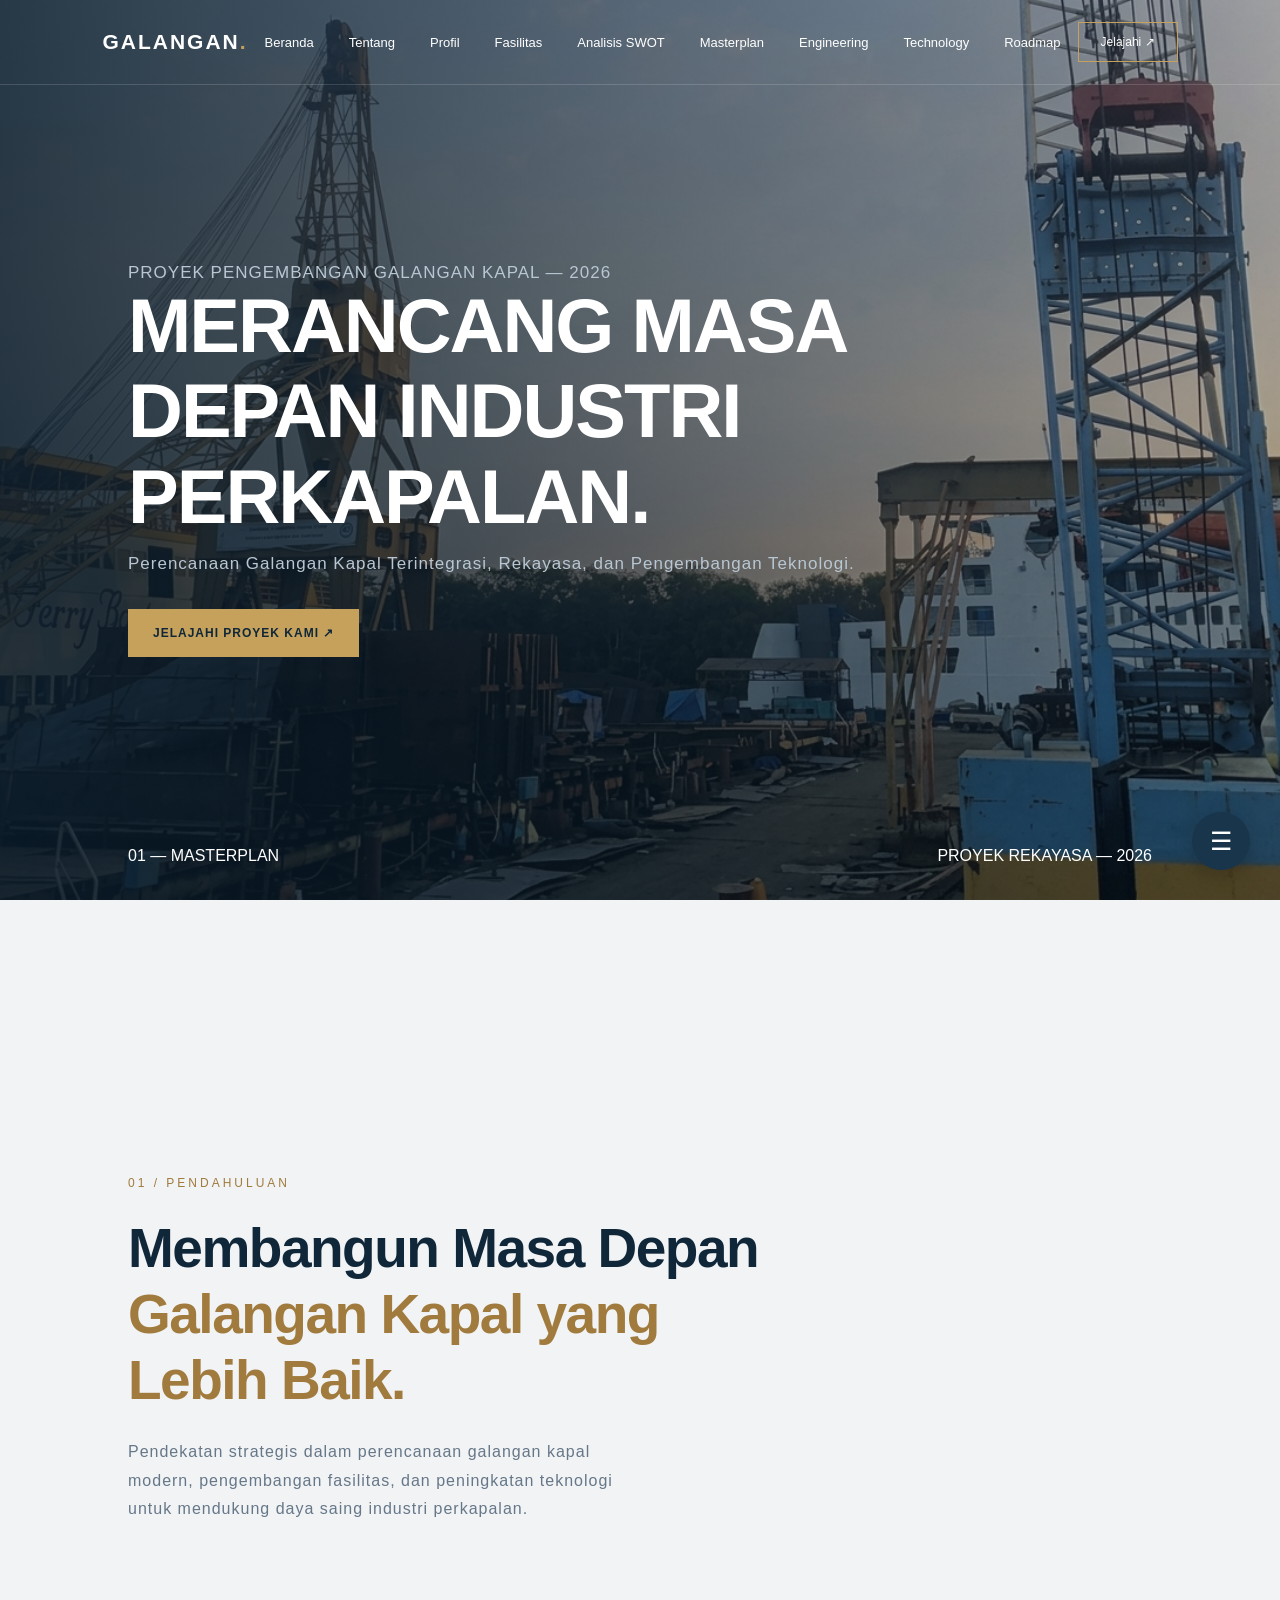
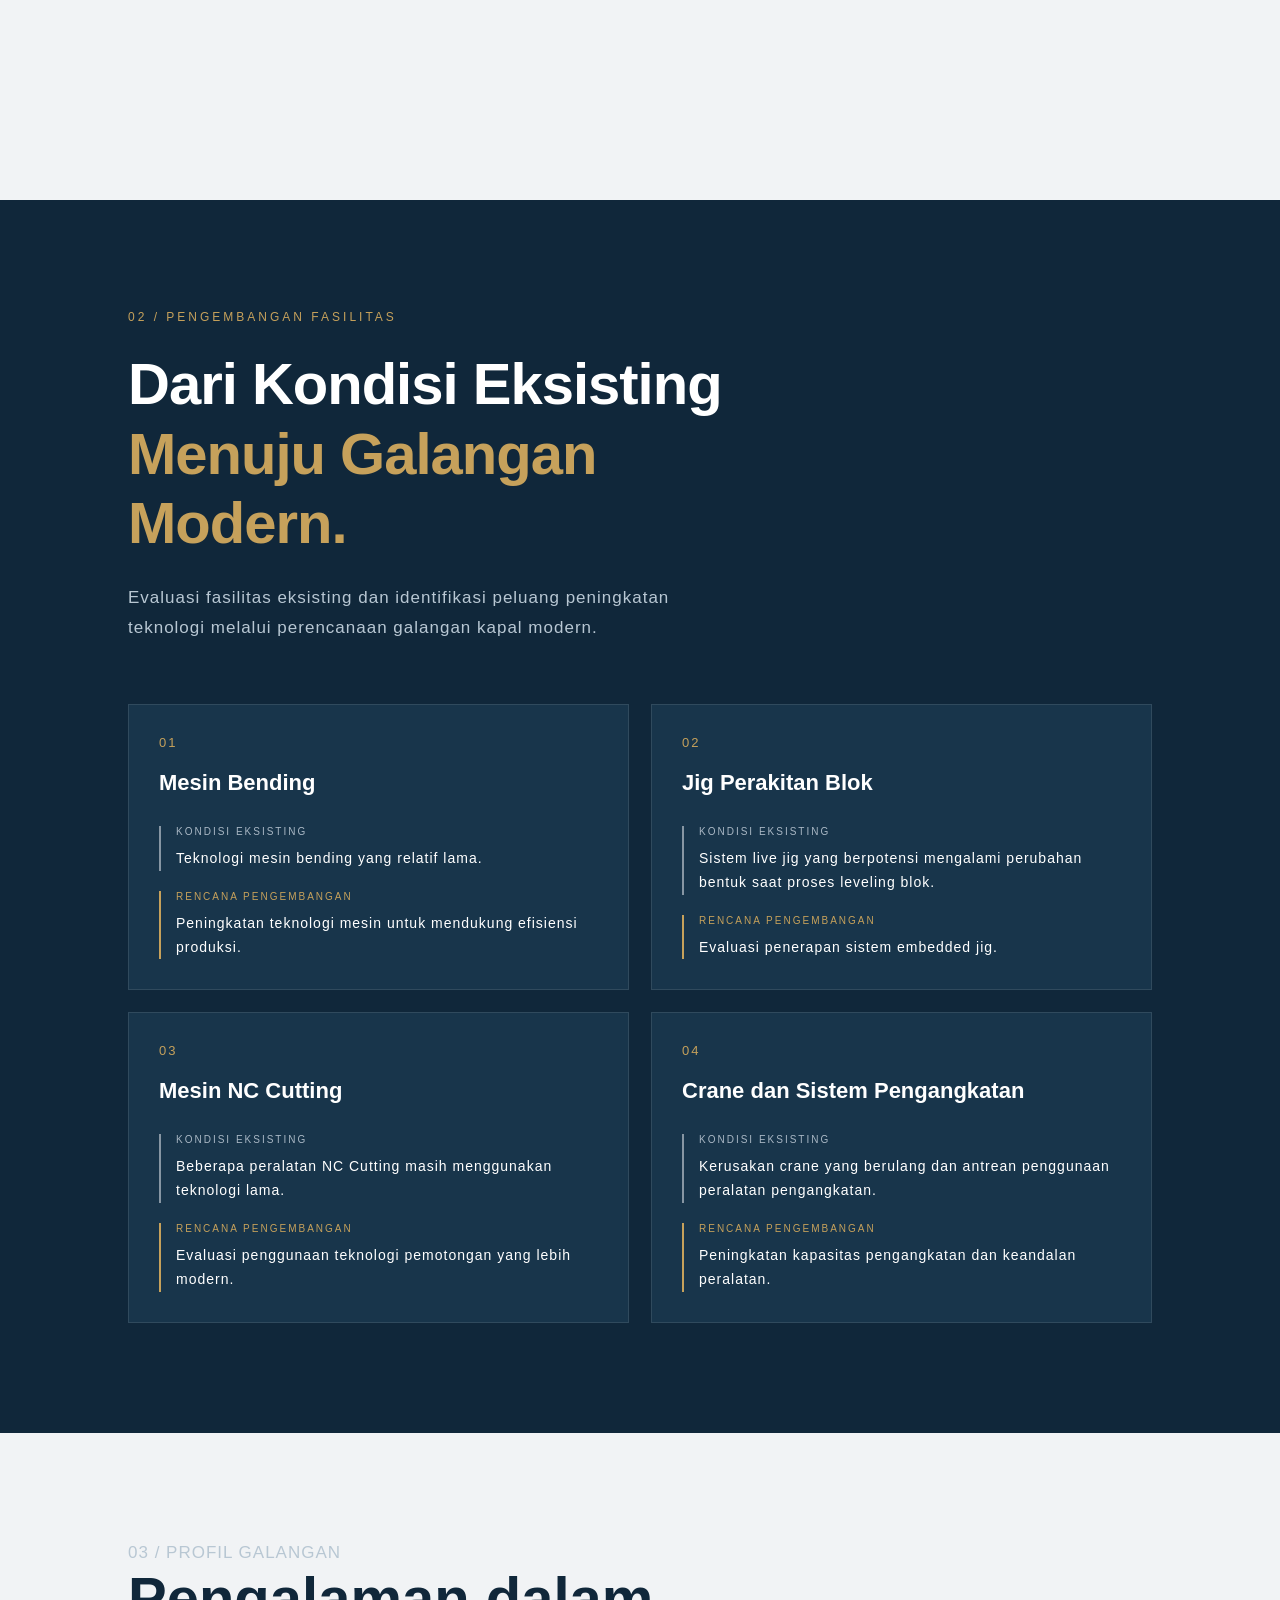
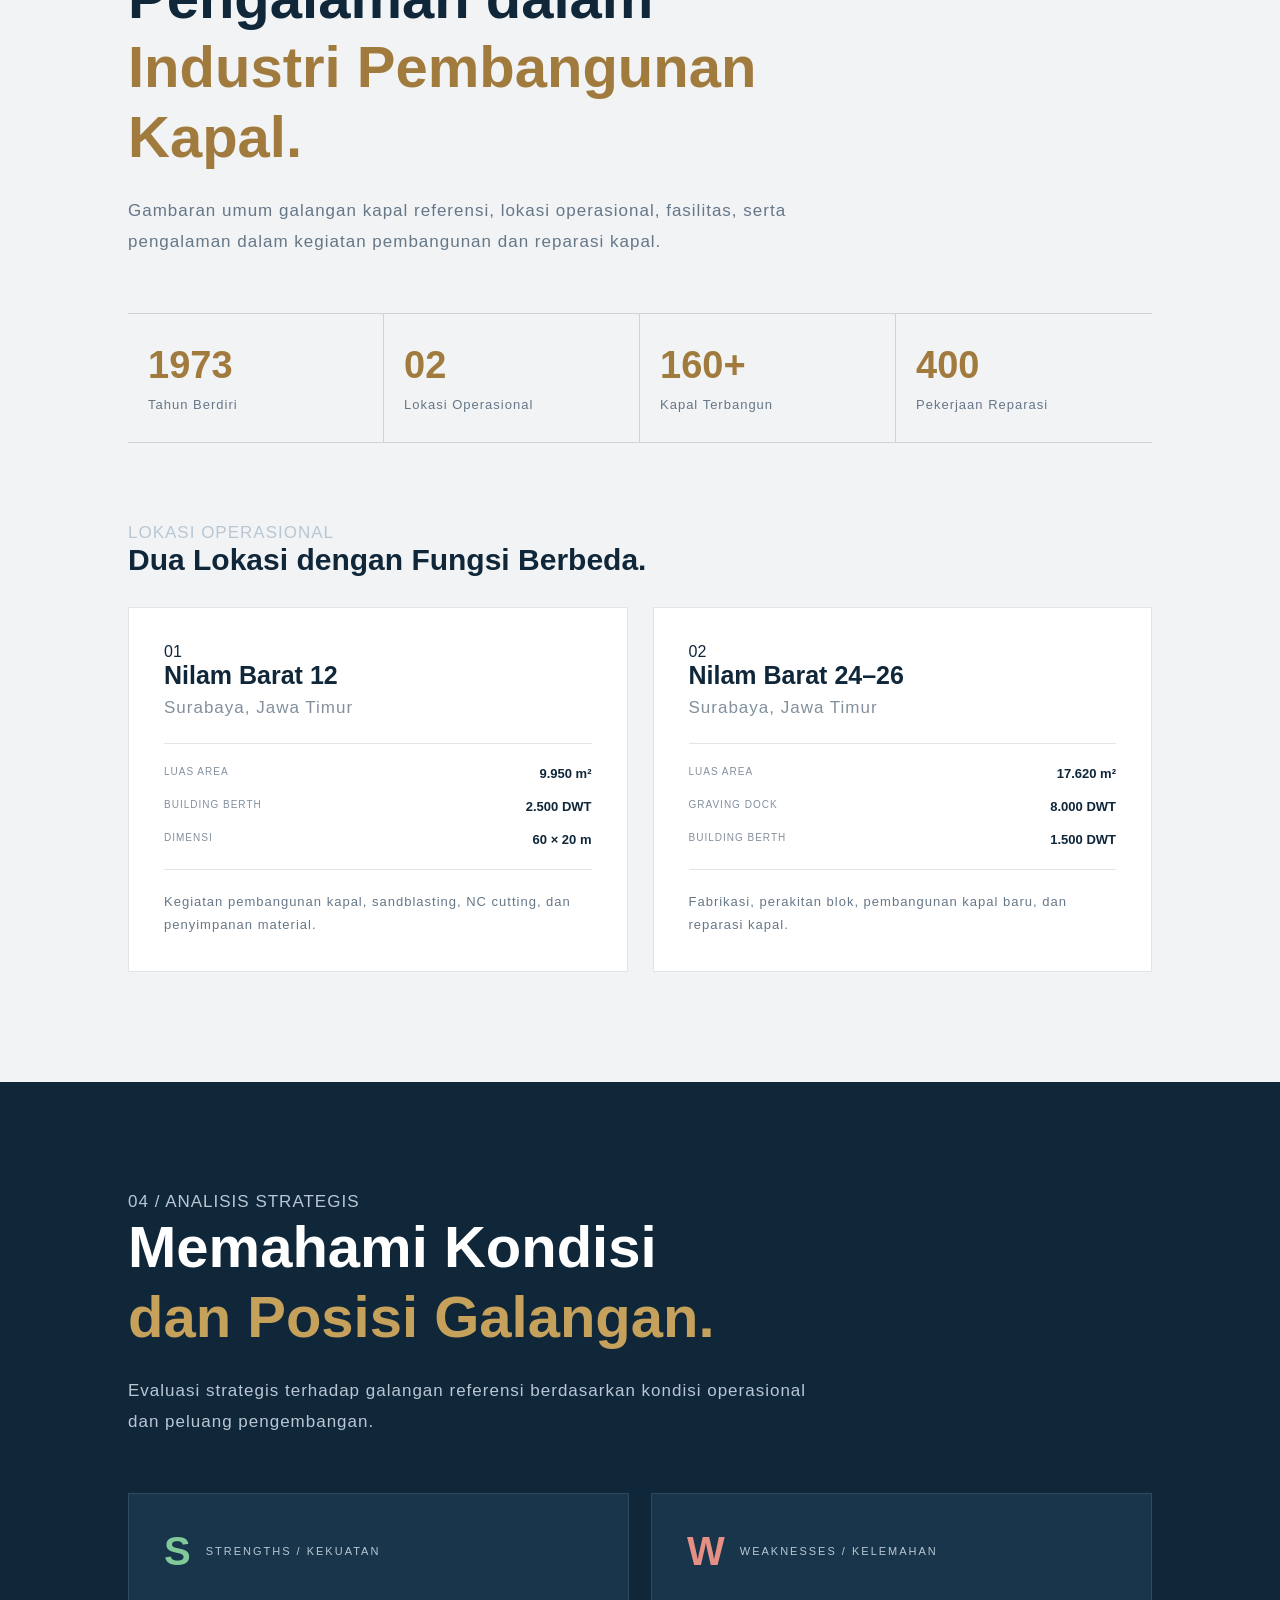
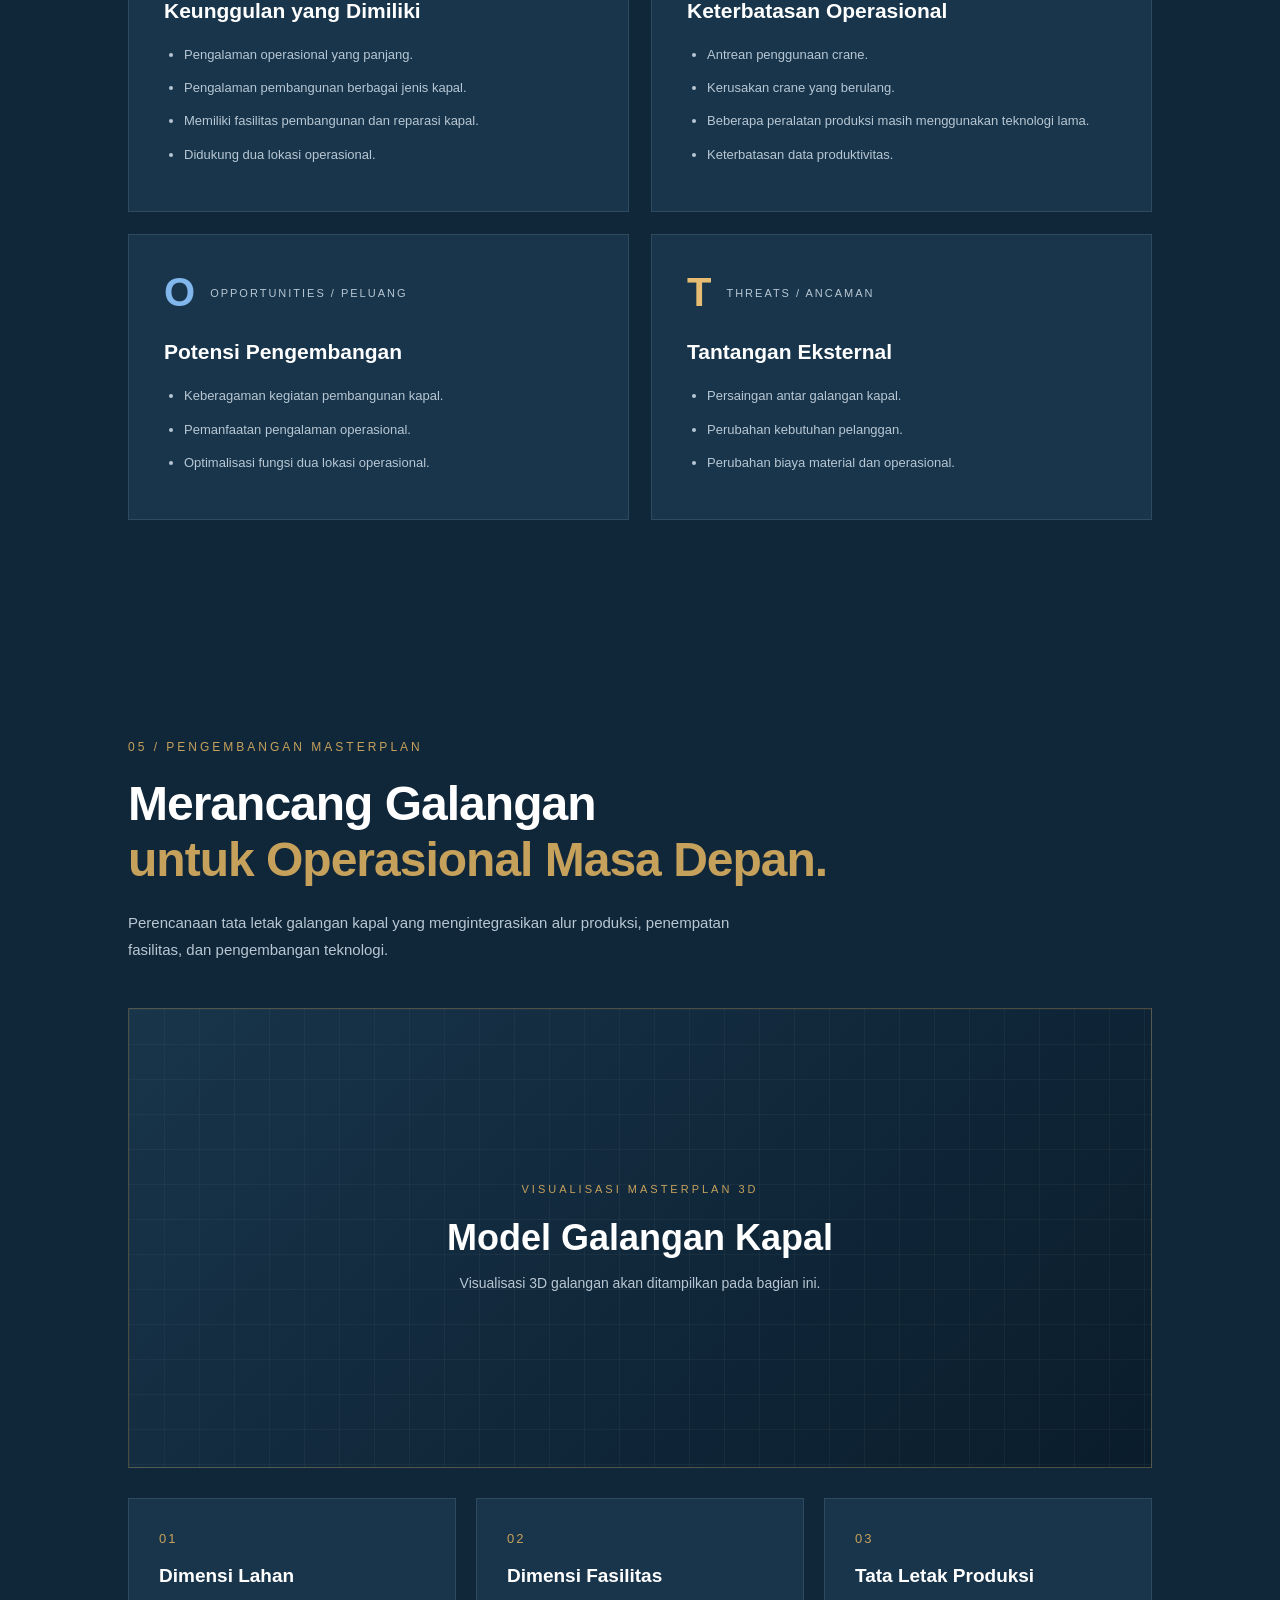
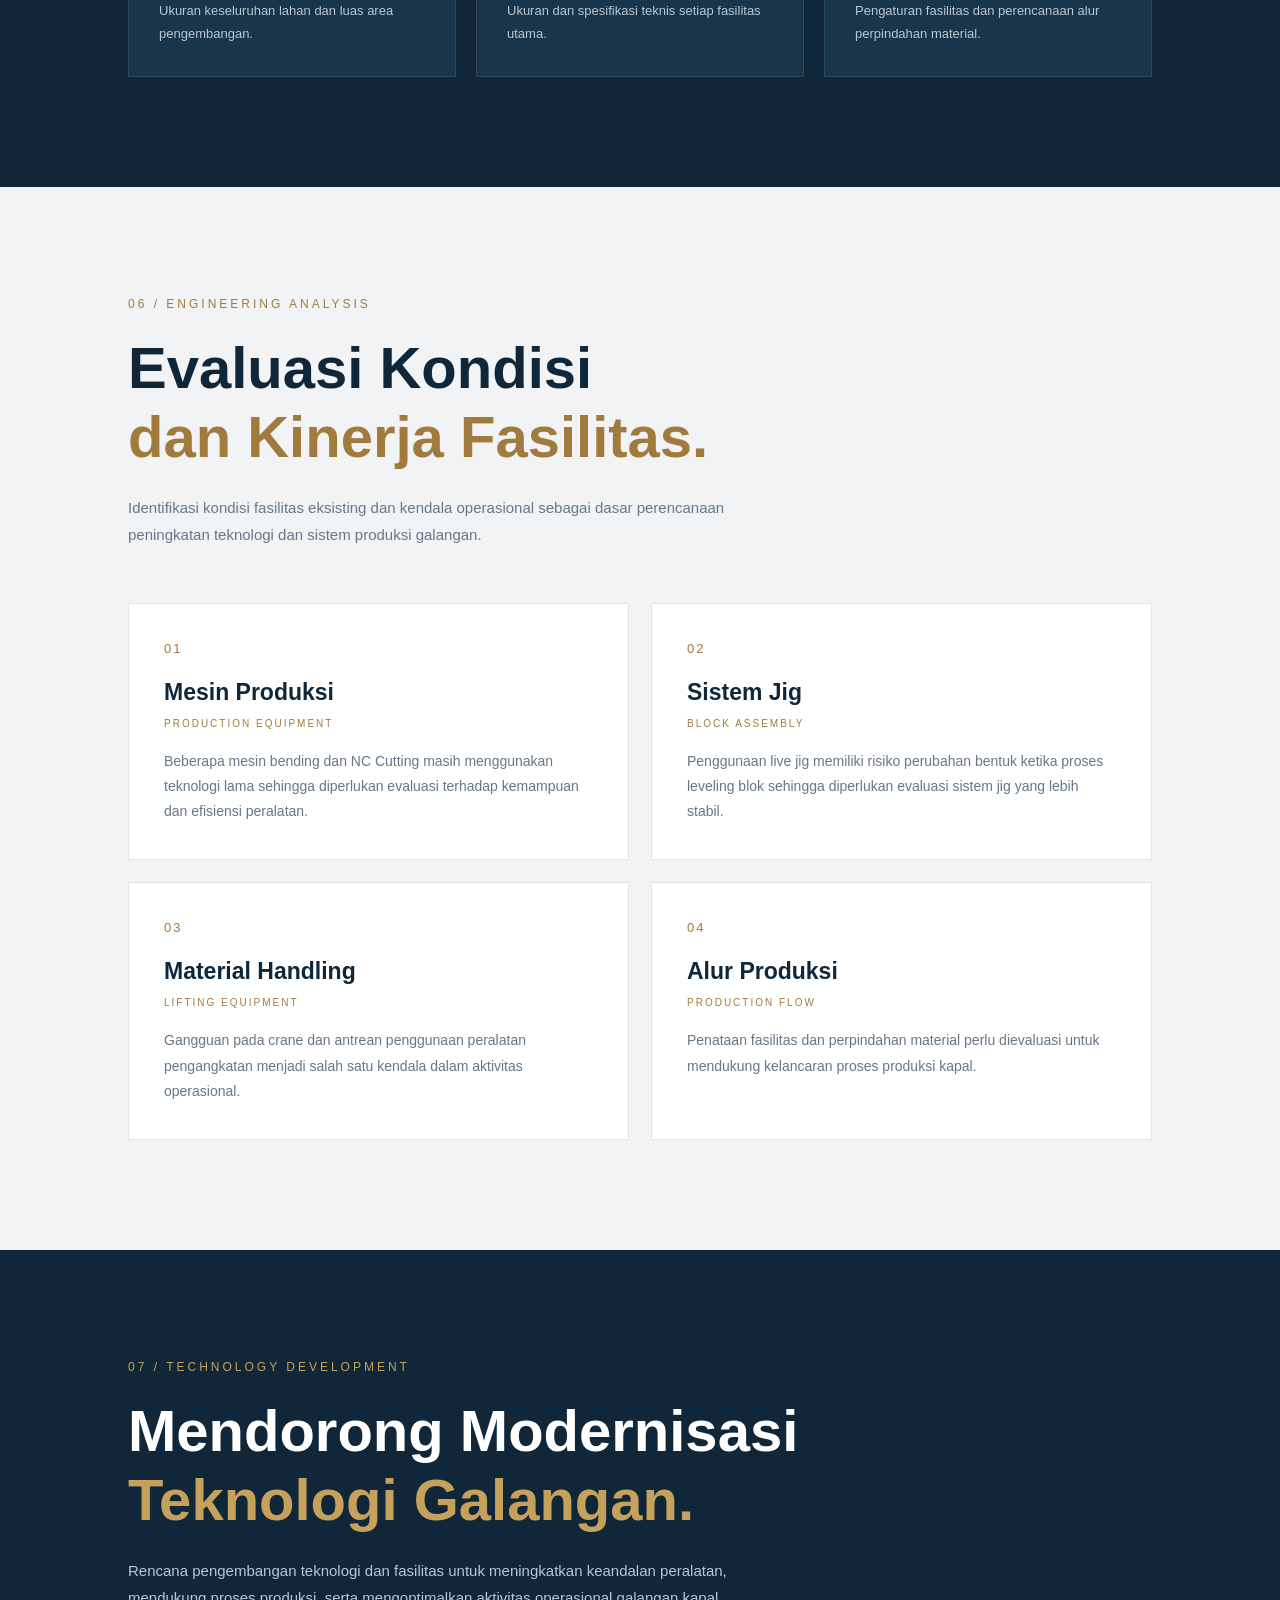
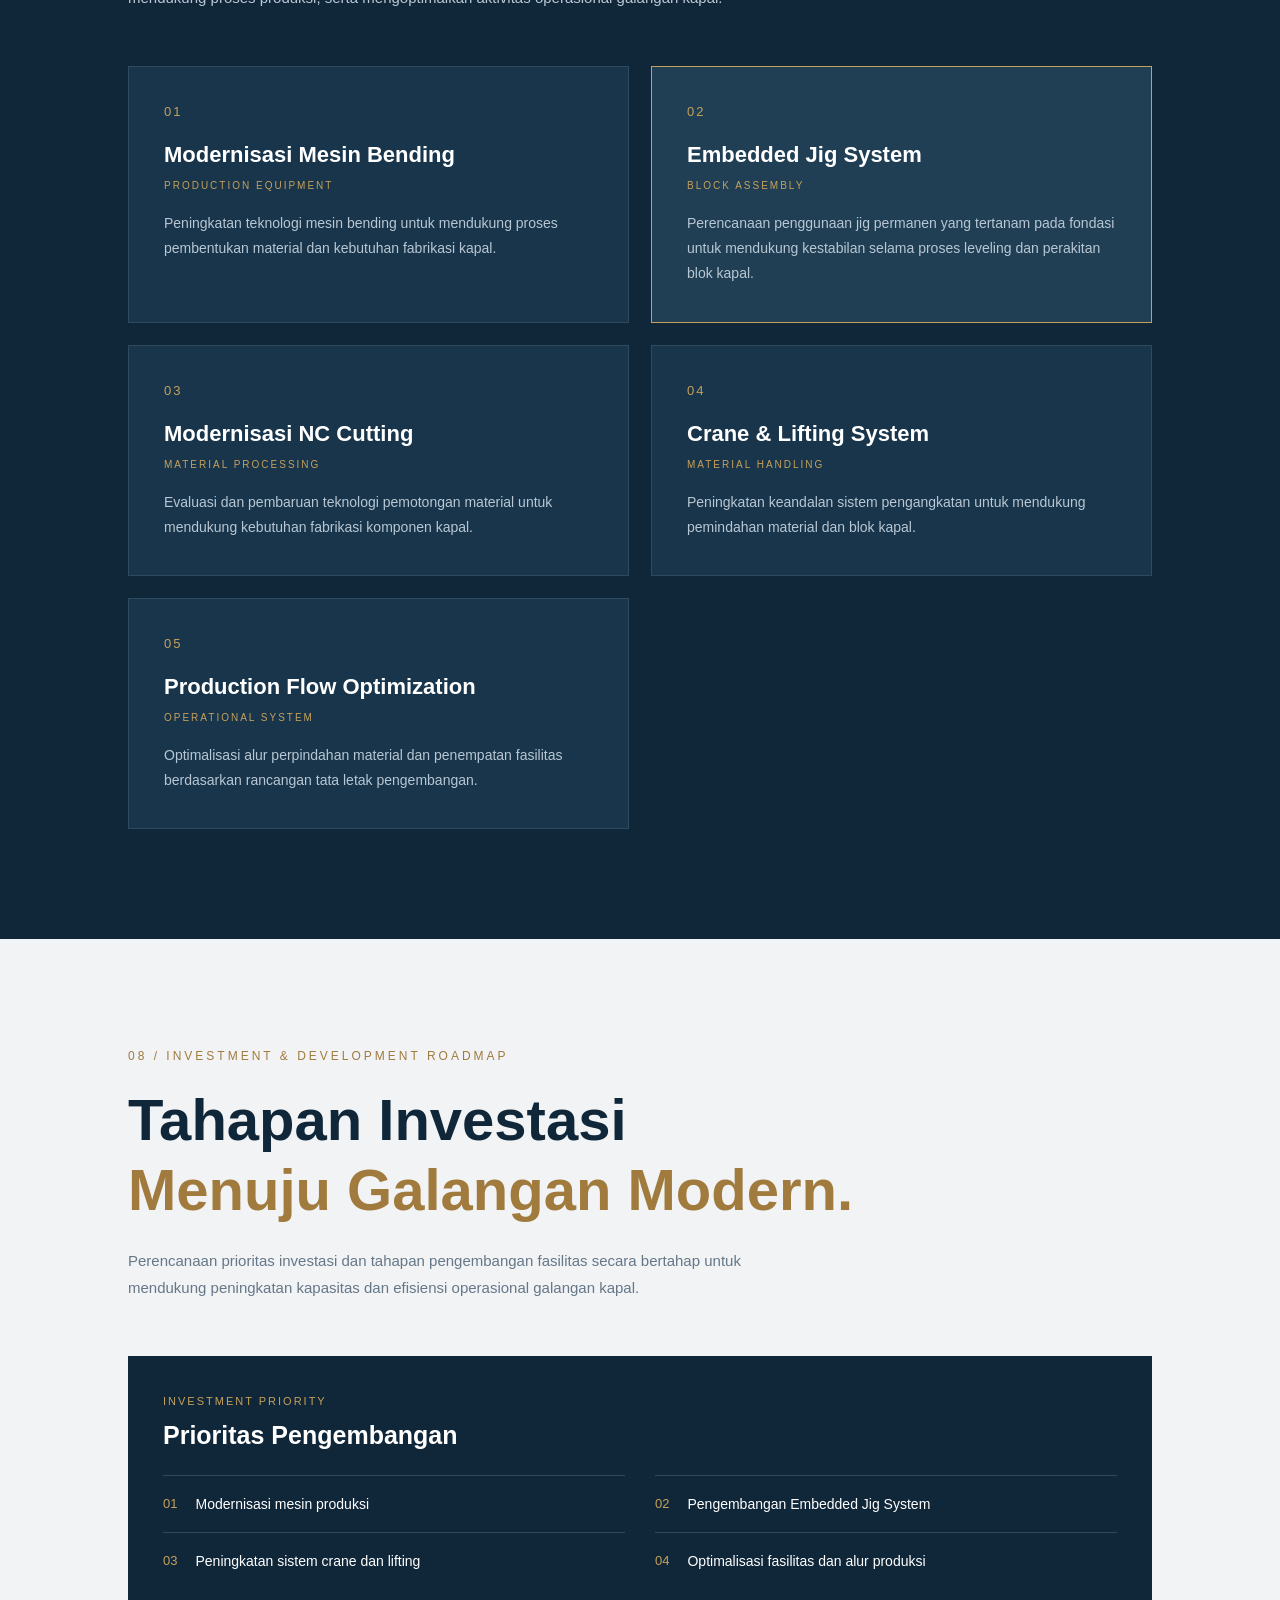
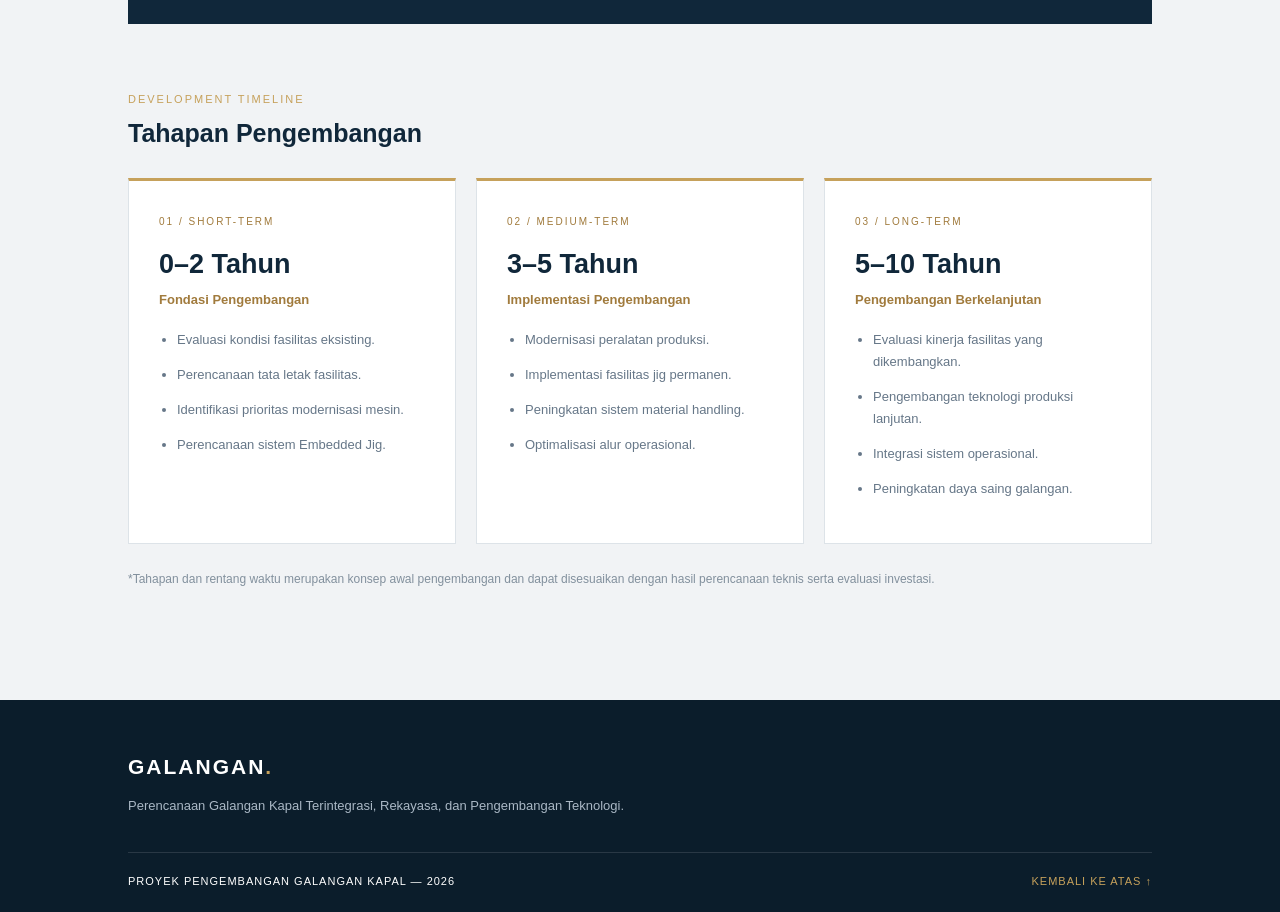
==== index.html @ 67b9e1c3 "Initial commit" ====
<!DOCTYPE html>
<html lang="id">

<head>
    <meta charset="UTF-8">
    <meta name="viewport" content="width=device-width, initial-scale=1.0">

    <title>Pengembangan Galangan Kapal</title>

    <link rel="stylesheet" href="css/style.css">
</head>

<body>

    <!-- =========================
         NAVBAR
    ========================== -->

    <nav class="navbar">

        <a href="#home" class="logo">
            GALANGAN<span>.</span>
        </a>

        <div class="nav-links">
            <a href="#home">Beranda</a>
            <a href="#about">Tentang</a>
            <a href="#profile">Profil</a>
            <a href="#project">Fasilitas</a>
            <a href="#swot">Analisis SWOT</a>
            <a href="#masterplan">Masterplan</a>
            <a href="#engineering">Engineering</a>
            <a href="#technology">Technology</a>
            <a href="#roadmap">Roadmap</a>
        </div>

        <a href="#profile" class="nav-button">
            Jelajahi ↗
        </a>

    </nav>


    <!-- =========================
         01. HERO SECTION
    ========================== -->

    <section class="hero" id="home">

        <div class="hero-overlay"></div>

        <div class="hero-content">

            <p class="hero-label">
                PROYEK PENGEMBANGAN GALANGAN KAPAL — 2026
            </p>

            <h1>
                MERANCANG MASA DEPAN
                <span>INDUSTRI PERKAPALAN.</span>
            </h1>

            <p class="hero-description">
                Perencanaan Galangan Kapal Terintegrasi,
                Rekayasa, dan Pengembangan Teknologi.
            </p>

            <a href="#about" class="hero-button">
                JELAJAHI PROYEK KAMI ↗
            </a>

        </div>

        <div class="hero-footer">
            <span>01 — MASTERPLAN</span>
            <span>PROYEK REKAYASA — 2026</span>
        </div>

    </section>


    <!-- =========================
         02. ABOUT SECTION
    ========================== -->

    <section class="about" id="about">

        <p class="section-label">
            01 / PENDAHULUAN
        </p>

        <h2>
            Membangun Masa Depan
            <span>Galangan Kapal yang Lebih Baik.</span>
        </h2>

        <p class="about-description">
            Pendekatan strategis dalam perencanaan
            galangan kapal modern, pengembangan
            fasilitas, dan peningkatan teknologi
            untuk mendukung daya saing industri
            perkapalan.
        </p>

    </section>


    <!-- =========================
         03. FACILITY COMPARISON
    ========================== -->

    <section class="comparison" id="project">

        <div class="comparison-header">

            <p class="section-label">
                02 / PENGEMBANGAN FASILITAS
            </p>

            <h2>
                Dari Kondisi Eksisting
                <span>Menuju Galangan Modern.</span>
            </h2>

            <p class="comparison-description">
                Evaluasi fasilitas eksisting dan
                identifikasi peluang peningkatan
                teknologi melalui perencanaan
                galangan kapal modern.
            </p>

        </div>


        <div class="comparison-grid">

            <!-- BENDING MACHINE -->

            <div class="comparison-card">

                <div class="card-number">01</div>

                <h3>Mesin Bending</h3>

                <div class="comparison-info">

                    <div class="info-item">
                        <span>KONDISI EKSISTING</span>

                        <p>
                            Teknologi mesin bending
                            yang relatif lama.
                        </p>
                    </div>

                    <div class="info-item proposed">
                        <span>RENCANA PENGEMBANGAN</span>

                        <p>
                            Peningkatan teknologi mesin
                            untuk mendukung efisiensi produksi.
                        </p>
                    </div>

                </div>

            </div>


            <!-- BLOCK ASSEMBLY JIG -->

            <div class="comparison-card">

                <div class="card-number">02</div>

                <h3>Jig Perakitan Blok</h3>

                <div class="comparison-info">

                    <div class="info-item">
                        <span>KONDISI EKSISTING</span>

                        <p>
                            Sistem live jig yang berpotensi
                            mengalami perubahan bentuk
                            saat proses leveling blok.
                        </p>
                    </div>

                    <div class="info-item proposed">
                        <span>RENCANA PENGEMBANGAN</span>

                        <p>
                            Evaluasi penerapan sistem
                            embedded jig.
                        </p>
                    </div>

                </div>

            </div>


            <!-- NC CUTTING -->

            <div class="comparison-card">

                <div class="card-number">03</div>

                <h3>Mesin NC Cutting</h3>

                <div class="comparison-info">

                    <div class="info-item">
                        <span>KONDISI EKSISTING</span>

                        <p>
                            Beberapa peralatan NC Cutting
                            masih menggunakan teknologi lama.
                        </p>
                    </div>

                    <div class="info-item proposed">
                        <span>RENCANA PENGEMBANGAN</span>

                        <p>
                            Evaluasi penggunaan teknologi
                            pemotongan yang lebih modern.
                        </p>
                    </div>

                </div>

            </div>


            <!-- CRANE -->

            <div class="comparison-card">

                <div class="card-number">04</div>

                <h3>Crane dan Sistem Pengangkatan</h3>

                <div class="comparison-info">

                    <div class="info-item">
                        <span>KONDISI EKSISTING</span>

                        <p>
                            Kerusakan crane yang berulang
                            dan antrean penggunaan
                            peralatan pengangkatan.
                        </p>
                    </div>

                    <div class="info-item proposed">
                        <span>RENCANA PENGEMBANGAN</span>

                        <p>
                            Peningkatan kapasitas
                            pengangkatan dan keandalan
                            peralatan.
                        </p>
                    </div>

                </div>

            </div>

        </div>

    </section>


    <!-- =========================
         04. SHIPYARD PROFILE
    ========================== -->

    <section class="profile" id="profile">

        <div class="profile-header">

            <p class="section-label">
                03 / PROFIL GALANGAN
            </p>

            <h2>
                Pengalaman dalam
                <span>Industri Pembangunan Kapal.</span>
            </h2>

            <p class="profile-description">
                Gambaran umum galangan kapal referensi,
                lokasi operasional, fasilitas, serta
                pengalaman dalam kegiatan pembangunan
                dan reparasi kapal.
            </p>

        </div>


        <!-- STATISTIK PROFIL -->

        <div class="profile-stats">

            <div class="stat-item">
                <h3>1973</h3>
                <p>Tahun Berdiri</p>
            </div>

            <div class="stat-item">
                <h3>02</h3>
                <p>Lokasi Operasional</p>
            </div>

            <div class="stat-item">
                <h3>160+</h3>
                <p>Kapal Terbangun</p>
            </div>

            <div class="stat-item">
                <h3>400</h3>
                <p>Pekerjaan Reparasi</p>
            </div>

        </div>


        <!-- LOKASI OPERASIONAL -->

        <div class="location-header">

            <p class="section-label">
                LOKASI OPERASIONAL
            </p>

            <h3>Dua Lokasi dengan Fungsi Berbeda.</h3>

        </div>


        <div class="location-grid">

            <!-- LOKASI 01 -->

            <div class="location-card">

                <div class="location-number">01</div>

                <h3>Nilam Barat 12</h3>

                <p class="location-area">
                    Surabaya, Jawa Timur
                </p>

                <div class="location-details">

                    <div>
                        <span>LUAS AREA</span>
                        <strong>9.950 m²</strong>
                    </div>

                    <div>
                        <span>BUILDING BERTH</span>
                        <strong>2.500 DWT</strong>
                    </div>

                    <div>
                        <span>DIMENSI</span>
                        <strong>60 × 20 m</strong>
                    </div>

                </div>

                <p class="location-function">
                    Kegiatan pembangunan kapal,
                    sandblasting, NC cutting,
                    dan penyimpanan material.
                </p>

            </div>


            <!-- LOKASI 02 -->

            <div class="location-card">

                <div class="location-number">02</div>

                <h3>Nilam Barat 24–26</h3>

                <p class="location-area">
                    Surabaya, Jawa Timur
                </p>

                <div class="location-details">

                    <div>
                        <span>LUAS AREA</span>
                        <strong>17.620 m²</strong>
                    </div>

                    <div>
                        <span>GRAVING DOCK</span>
                        <strong>8.000 DWT</strong>
                    </div>

                    <div>
                        <span>BUILDING BERTH</span>
                        <strong>1.500 DWT</strong>
                    </div>

                </div>

                <p class="location-function">
                    Fabrikasi, perakitan blok,
                    pembangunan kapal baru,
                    dan reparasi kapal.
                </p>

            </div>

        </div>

    </section>


    <!-- =========================
         05. SWOT ANALYSIS
    ========================== -->

    <section class="swot" id="swot">

        <div class="swot-header">

            <p class="section-label">
                04 / ANALISIS STRATEGIS
            </p>

            <h2>
                Memahami Kondisi
                <span>dan Posisi Galangan.</span>
            </h2>

            <p class="swot-description">
                Evaluasi strategis terhadap galangan
                referensi berdasarkan kondisi operasional
                dan peluang pengembangan.
            </p>

        </div>


        <div class="swot-grid">

            <!-- STRENGTHS -->

            <div class="swot-card strength">

                <div class="swot-top">
                    <span>S</span>
                    <p>STRENGTHS / KEKUATAN</p>
                </div>

                <h3>Keunggulan yang Dimiliki</h3>

                <ul>
                    <li>Pengalaman operasional yang panjang.</li>
                    <li>Pengalaman pembangunan berbagai jenis kapal.</li>
                    <li>Memiliki fasilitas pembangunan dan reparasi kapal.</li>
                    <li>Didukung dua lokasi operasional.</li>
                </ul>

            </div>


            <!-- WEAKNESSES -->

            <div class="swot-card weakness">

                <div class="swot-top">
                    <span>W</span>
                    <p>WEAKNESSES / KELEMAHAN</p>
                </div>

                <h3>Keterbatasan Operasional</h3>

                <ul>
                    <li>Antrean penggunaan crane.</li>
                    <li>Kerusakan crane yang berulang.</li>
                    <li>Beberapa peralatan produksi masih menggunakan teknologi lama.</li>
                    <li>Keterbatasan data produktivitas.</li>
                </ul>

            </div>


            <!-- OPPORTUNITIES -->

            <div class="swot-card opportunity">

                <div class="swot-top">
                    <span>O</span>
                    <p>OPPORTUNITIES / PELUANG</p>
                </div>

                <h3>Potensi Pengembangan</h3>

                <ul>
                    <li>Keberagaman kegiatan pembangunan kapal.</li>
                    <li>Pemanfaatan pengalaman operasional.</li>
                    <li>Optimalisasi fungsi dua lokasi operasional.</li>
                </ul>

            </div>


            <!-- THREATS -->

            <div class="swot-card threat">

                <div class="swot-top">
                    <span>T</span>
                    <p>THREATS / ANCAMAN</p>
                </div>

                <h3>Tantangan Eksternal</h3>

                <ul>
                    <li>Persaingan antar galangan kapal.</li>
                    <li>Perubahan kebutuhan pelanggan.</li>
                    <li>Perubahan biaya material dan operasional.</li>
                </ul>

            </div>

        </div>

    </section>


    <!-- =========================
         06. MASTERPLAN
    ========================== -->

    <section class="masterplan" id="masterplan">

        <div class="masterplan-header">

            <p class="section-label">
                05 / PENGEMBANGAN MASTERPLAN
            </p>

            <h2>
                Merancang Galangan
                <span>untuk Operasional Masa Depan.</span>
            </h2>

            <p class="masterplan-description">
                Perencanaan tata letak galangan kapal
                yang mengintegrasikan alur produksi,
                penempatan fasilitas, dan pengembangan
                teknologi.
            </p>

        </div>


        <!-- TEMPAT MODEL 3D -->

        <div class="masterplan-placeholder">

            <div class="placeholder-content">

                <span>VISUALISASI MASTERPLAN 3D</span>

                <h3>
                    Model Galangan Kapal
                </h3>

                <p>
                    Visualisasi 3D galangan akan
                    ditampilkan pada bagian ini.
                </p>

            </div>

        </div>


        <!-- INFORMASI DIMENSI -->

        <div class="dimension-info">

            <div>
                <span>01</span>
                <h3>Dimensi Lahan</h3>
                <p>
                    Ukuran keseluruhan lahan dan
                    luas area pengembangan.
                </p>
            </div>

            <div>
                <span>02</span>
                <h3>Dimensi Fasilitas</h3>
                <p>
                    Ukuran dan spesifikasi teknis
                    setiap fasilitas utama.
                </p>
            </div>

            <div>
                <span>03</span>
                <h3>Tata Letak Produksi</h3>
                <p>
                    Pengaturan fasilitas dan
                    perencanaan alur perpindahan material.
                </p>
            </div>

        </div>

    </section>

<!-- =========================
     07. ENGINEERING ANALYSIS
========================== -->

<section class="engineering" id="engineering">

    <div class="engineering-header">

        <p class="section-label">
            06 / ENGINEERING ANALYSIS
        </p>

        <h2>
            Evaluasi Kondisi
            <span>dan Kinerja Fasilitas.</span>
        </h2>

        <p class="engineering-description">
            Identifikasi kondisi fasilitas eksisting dan
            kendala operasional sebagai dasar perencanaan
            peningkatan teknologi dan sistem produksi galangan.
        </p>

    </div>

    <div class="engineering-grid">

        <div class="engineering-card">
            <span class="engineering-number">01</span>
            <h3>Mesin Produksi</h3>
            <p class="engineering-category">PRODUCTION EQUIPMENT</p>
            <p>
                Beberapa mesin bending dan NC Cutting
                masih menggunakan teknologi lama sehingga
                diperlukan evaluasi terhadap kemampuan
                dan efisiensi peralatan.
            </p>
        </div>

        <div class="engineering-card">
            <span class="engineering-number">02</span>
            <h3>Sistem Jig</h3>
            <p class="engineering-category">BLOCK ASSEMBLY</p>
            <p>
                Penggunaan live jig memiliki risiko
                perubahan bentuk ketika proses leveling
                blok sehingga diperlukan evaluasi sistem
                jig yang lebih stabil.
            </p>
        </div>

        <div class="engineering-card">
            <span class="engineering-number">03</span>
            <h3>Material Handling</h3>
            <p class="engineering-category">LIFTING EQUIPMENT</p>
            <p>
                Gangguan pada crane dan antrean penggunaan
                peralatan pengangkatan menjadi salah satu
                kendala dalam aktivitas operasional.
            </p>
        </div>

        <div class="engineering-card">
            <span class="engineering-number">04</span>
            <h3>Alur Produksi</h3>
            <p class="engineering-category">PRODUCTION FLOW</p>
            <p>
                Penataan fasilitas dan perpindahan material
                perlu dievaluasi untuk mendukung kelancaran
                proses produksi kapal.
            </p>
        </div>

    </div>

</section>


<!-- =========================
     08. TECHNOLOGY DEVELOPMENT
========================== -->

<section class="technology" id="technology">

    <div class="technology-header">

        <p class="section-label">
            07 / TECHNOLOGY DEVELOPMENT
        </p>

        <h2>
            Mendorong Modernisasi
            <span>Teknologi Galangan.</span>
        </h2>

        <p class="technology-description">
            Rencana pengembangan teknologi dan fasilitas
            untuk meningkatkan keandalan peralatan,
            mendukung proses produksi, serta mengoptimalkan
            aktivitas operasional galangan kapal.
        </p>

    </div>

    <div class="technology-grid">

        <!-- BENDING MACHINE -->
        <div class="technology-card">
            <span class="technology-number">01</span>
            <h3>Modernisasi Mesin Bending</h3>
            <p class="technology-category">
                PRODUCTION EQUIPMENT
            </p>
            <p>
                Peningkatan teknologi mesin bending
                untuk mendukung proses pembentukan
                material dan kebutuhan fabrikasi kapal.
            </p>
        </div>

        <!-- EMBEDDED JIG -->
        <div class="technology-card featured">
            <span class="technology-number">02</span>
            <h3>Embedded Jig System</h3>
            <p class="technology-category">
                BLOCK ASSEMBLY
            </p>
            <p>
                Perencanaan penggunaan jig permanen
                yang tertanam pada fondasi untuk
                mendukung kestabilan selama proses
                leveling dan perakitan blok kapal.
            </p>
        </div>

        <!-- NC CUTTING -->
        <div class="technology-card">
            <span class="technology-number">03</span>
            <h3>Modernisasi NC Cutting</h3>
            <p class="technology-category">
                MATERIAL PROCESSING
            </p>
            <p>
                Evaluasi dan pembaruan teknologi
                pemotongan material untuk mendukung
                kebutuhan fabrikasi komponen kapal.
            </p>
        </div>

        <!-- CRANE -->
        <div class="technology-card">
            <span class="technology-number">04</span>
            <h3>Crane & Lifting System</h3>
            <p class="technology-category">
                MATERIAL HANDLING
            </p>
            <p>
                Peningkatan keandalan sistem
                pengangkatan untuk mendukung
                pemindahan material dan blok kapal.
            </p>
        </div>

        <!-- PRODUCTION FLOW -->
        <div class="technology-card">
            <span class="technology-number">05</span>
            <h3>Production Flow Optimization</h3>
            <p class="technology-category">
                OPERATIONAL SYSTEM
            </p>
            <p>
                Optimalisasi alur perpindahan material
                dan penempatan fasilitas berdasarkan
                rancangan tata letak pengembangan.
            </p>
        </div>

    </div>

</section>


<!-- =========================
     09. INVESTMENT & ROADMAP
========================== -->

<section class="roadmap" id="roadmap">

    <div class="roadmap-header">

        <p class="section-label">
            08 / INVESTMENT & DEVELOPMENT ROADMAP
        </p>

        <h2>
            Tahapan Investasi
            <span>Menuju Galangan Modern.</span>
        </h2>

        <p class="roadmap-description">
            Perencanaan prioritas investasi dan tahapan
            pengembangan fasilitas secara bertahap untuk
            mendukung peningkatan kapasitas dan efisiensi
            operasional galangan kapal.
        </p>

    </div>

    <!-- INVESTMENT PRIORITY -->

    <div class="investment-priority">

        <div class="priority-heading">
            <span>INVESTMENT PRIORITY</span>
            <h3>Prioritas Pengembangan</h3>
        </div>

        <div class="priority-list">

            <div class="priority-item">
                <span>01</span>
                <p>Modernisasi mesin produksi</p>
            </div>

            <div class="priority-item">
                <span>02</span>
                <p>Pengembangan Embedded Jig System</p>
            </div>

            <div class="priority-item">
                <span>03</span>
                <p>Peningkatan sistem crane dan lifting</p>
            </div>

            <div class="priority-item">
                <span>04</span>
                <p>Optimalisasi fasilitas dan alur produksi</p>
            </div>

        </div>

    </div>

    <!-- DEVELOPMENT TIMELINE -->

    <div class="roadmap-heading">
        <span>DEVELOPMENT TIMELINE</span>
        <h3>Tahapan Pengembangan</h3>
    </div>

    <div class="roadmap-grid">

        <!-- SHORT TERM -->

        <div class="roadmap-card">

            <span class="roadmap-period">01 / SHORT-TERM</span>

            <h3>0–2 Tahun</h3>

            <p class="roadmap-focus">
                Fondasi Pengembangan
            </p>

            <ul>
                <li>Evaluasi kondisi fasilitas eksisting.</li>
                <li>Perencanaan tata letak fasilitas.</li>
                <li>Identifikasi prioritas modernisasi mesin.</li>
                <li>Perencanaan sistem Embedded Jig.</li>
            </ul>

        </div>

        <!-- MEDIUM TERM -->

        <div class="roadmap-card">

            <span class="roadmap-period">02 / MEDIUM-TERM</span>

            <h3>3–5 Tahun</h3>

            <p class="roadmap-focus">
                Implementasi Pengembangan
            </p>

            <ul>
                <li>Modernisasi peralatan produksi.</li>
                <li>Implementasi fasilitas jig permanen.</li>
                <li>Peningkatan sistem material handling.</li>
                <li>Optimalisasi alur operasional.</li>
            </ul>

        </div>

        <!-- LONG TERM -->

        <div class="roadmap-card">

            <span class="roadmap-period">03 / LONG-TERM</span>

            <h3>5–10 Tahun</h3>

            <p class="roadmap-focus">
                Pengembangan Berkelanjutan
            </p>

            <ul>
                <li>Evaluasi kinerja fasilitas yang dikembangkan.</li>
                <li>Pengembangan teknologi produksi lanjutan.</li>
                <li>Integrasi sistem operasional.</li>
                <li>Peningkatan daya saing galangan.</li>
            </ul>

        </div>

    </div>

    <p class="roadmap-note">
        *Tahapan dan rentang waktu merupakan konsep awal
        pengembangan dan dapat disesuaikan dengan hasil
        perencanaan teknis serta evaluasi investasi.
    </p>

</section>

    <!-- =========================
         FOOTER
    ========================== -->

    <footer class="footer">

        <div class="footer-content">

            <a href="#home" class="logo">
                GALANGAN<span>.</span>
            </a>

            <p>
                Perencanaan Galangan Kapal Terintegrasi,
                Rekayasa, dan Pengembangan Teknologi.
            </p>

        </div>

        <div class="footer-bottom">

            <span>PROYEK PENGEMBANGAN GALANGAN KAPAL — 2026</span>

            <a href="#home">
                KEMBALI KE ATAS ↑
            </a>

        </div>

    </footer>

<!-- FLOATING NAVIGATION -->
<div class="floating-nav">
    <div class="floating-menu" id="floatingMenu">
        <a href="#home">Home</a>
    <a href="#about">01. Pendahuluan</a>
    <a href="#project">02. Pengembangan Fasilitas</a>
    <a href="#profile">03. Profil Galangan</a>
    <a href="#swot">04. Analisis Strategis</a>
    <a href="#masterplan">05. Pengembangan Masterplan</a>
    <a href="#engineering">06. Engineering Analysis</a>
    <a href="#technology">07. Technology Development</a>
    <a href="#roadmap">08. Investment & Development Roadmap</a>
</div>

    <button class="floating-button" id="floatingButton"
            aria-label="Buka navigasi"
            aria-expanded="false">
        ☰
    </button>
</div>

    <!-- JAVASCRIPT -->

    <script src="js/script.js"></script>

</body>

</html>
---- css/style.css ----
/* BASIC WEBSITE SETUP */

* {
    margin: 0;
    padding: 0;
    box-sizing: border-box;
}

body {
    background-color: #10273A;
    color: #FFFFFF;
    font-family: Arial, sans-serif;

    min-height: 100vh;
    width: 100%;

    margin: 0;
    display: block;
    text-align: left;
}

h1 {
    font-size: 42px;
    letter-spacing: 3px;
    margin-bottom: 15px;
}

p {
    color: #B8C7D3;
    font-size: 17px;
    letter-spacing: 1px;
}
.hero {
    min-height: 100vh;
    width: 100%;
    position: relative;

    background-image:
        linear-gradient(
            90deg,
            rgba(10, 28, 43, 0.85),
            rgba(10, 28, 43, 0.3)
        ),
        url("../assets/images/gal.jpeg");

    background-size: cover;
    background-position: center;
    background-repeat: no-repeat;

    display: flex;
    align-items: center;

    padding: 120px 10% 100px;
}


/* NAVBAR FIX */

.navbar {
    position: absolute;
    top: 0;
    left: 0;
    width: 100%;
    height: 85px;

    display: flex;
    flex-direction: row;
    align-items: center;
    justify-content: space-between;

    padding: 0 8%;
    z-index: 10;

    color: white;
    background: transparent;
    border-bottom: 1px solid
        rgba(255,255,255,0.15);
}

.logo {
    color: white;
    font-size: 21px;
    font-weight: bold;
    letter-spacing: 2px;
    text-decoration: none;
}

.logo span {
    color: #C6A15B;
}

.nav-links {
    display: flex;
    flex-direction: row;
    align-items: center;
    gap: 35px;
}

.nav-links a {
    color: white;
    text-decoration: none;
    font-size: 13px;
    transition: 0.3s;
}

.nav-links a:hover {
    color: #C6A15B;
}

.nav-button {
    color: white;
    text-decoration: none;
    border: 1px solid #C6A15B;
    padding: 12px 22px;
    font-size: 12px;
    transition: 0.3s;
}

.nav-button:hover {
    background: #C6A15B;
    color: #10273A;
}


/* HERO CONTENT FIX */

.hero-content {
    position: relative;
    z-index: 2;
    max-width: 750px;
    text-align: left;

    animation: fadeUp 1s ease both;
}

.hero h1 {
    font-size: clamp(38px, 6vw, 76px);
    line-height: 1.12;
    letter-spacing: -2px;
}

.hero-footer {
    position: absolute;
    bottom: 35px;
    left: 10%;
    right: 10%;

    display: flex;
    justify-content: space-between;
    align-items: center;
}

/* HERO BUTTON */

.hero-button {
    display: inline-flex;
    align-items: center;
    gap: 25px;

    margin-top: 35px;
    padding: 17px 25px;

    background: #C6A15B;
    color: #10273A;

    text-decoration: none;
    font-size: 12px;
    font-weight: bold;
    letter-spacing: 1px;

    transition: all 0.3s ease;
}

.hero-button:hover {
    background: #FFFFFF;
    transform: translateY(-4px);
}



/* ABOUT SECTION */

.about {
    width: 100%;
    min-height: 550px;

    padding: 110px 10%;

    background: #F1F3F5;
    color: #10273A;

    display: flex;
    flex-direction: column;
    justify-content: center;
    align-items: flex-start;

    text-align: left;
}

.about .section-label {
    color: #A17B3D;
    font-size: 12px;
    letter-spacing: 3px;
    margin-bottom: 25px;
}

.about h2 {
    font-size: clamp(32px, 5vw, 55px);
    line-height: 1.2;
}

.about h2 span {
    display: block;
    color: #A17B3D;
}

.about-description {
    margin-top: 25px;
    max-width: 550px;

    color: #667788;
    line-height: 1.8;
}

/* ABOUT SECTION REFINEMENT */

.about {
    min-height: 100vh;
    padding: 120px 10%;
    box-sizing: border-box;
}

.about h2 {
    max-width: 650px;
    letter-spacing: -1.5px;
}

.about-description {
    font-size: 16px;
    max-width: 520px;
}

.about h2 {
    max-width: 650px;
    letter-spacing: -1.5px;
}

.about-description {
    font-size: 16px;
    max-width: 520px;
}


/* =========================
   FACILITY COMPARISON
========================= */

.comparison {
    width: 100%;
    padding: 110px 10%;

    background: #10273A;
    color: #FFFFFF;
}

.comparison-header {
    max-width: 700px;
    margin-bottom: 60px;
}

.comparison-header .section-label {
    color: #C6A15B;
    font-size: 12px;
    letter-spacing: 3px;
    margin-bottom: 25px;
}

.comparison-header h2 {
    font-size: clamp(35px, 5vw, 58px);
    line-height: 1.2;
    letter-spacing: -1px;
}

.comparison-header h2 span {
    display: block;
    color: #C6A15B;
}

.comparison-description {
    margin-top: 25px;
    max-width: 550px;

    color: #B8C7D3;
    line-height: 1.8;
}


/* COMPARISON GRID */

.comparison-grid {
    display: grid;
    grid-template-columns: repeat(2, 1fr);
    gap: 22px;
}


/* COMPARISON CARD */

.comparison-card {
    padding: 30px;

    background: #18354B;
    border: 1px solid
        rgba(255,255,255,0.10);

    transition: 0.3s ease;
}

.comparison-card:hover {
    transform: translateY(-6px);
    border-color: #C6A15B;
}

.card-number {
    color: #C6A15B;
    font-size: 13px;
    letter-spacing: 2px;
    margin-bottom: 20px;
}

.comparison-card h3 {
    font-size: 22px;
    margin-bottom: 30px;
}


/* COMPARISON INFORMATION */

.comparison-info {
    display: grid;
    gap: 20px;
}

.info-item {
    padding-left: 15px;
    border-left: 2px solid #8796A3;
}

.info-item.proposed {
    border-left-color: #C6A15B;
}

.info-item span {
    display: block;
    font-size: 10px;
    letter-spacing: 2px;
    color: #AAB8C5;
    margin-bottom: 10px;
}

.info-item.proposed span {
    color: #C6A15B;
}

.info-item p {
    color: #FFFFFF;
    font-size: 14px;
    line-height: 1.7;
}


/* RESPONSIVE */

@media (max-width: 768px) {

    .comparison {
        padding: 80px 7%;
    }

    .comparison-grid {
        grid-template-columns: 1fr;
    }

}

/* PROFILE SECTION */

.profile {
    width: 100%;
    padding: 110px 10%;
    background: #F1F3F5;
    color: #10273A;

    display: block;
    text-align: left;
}

.profile-header {
    width: 100%;
    max-width: 700px;
    margin-bottom: 55px;
}

.profile-header h2 {
    font-size: clamp(35px, 5vw, 58px);
    line-height: 1.2;
}

.profile-header h2 span {
    display: block;
    color: #A17B3D;
}

.profile-description {
    margin-top: 25px;
    color: #667788;
    line-height: 1.8;
}

/* STATISTICS */

.profile-stats {
    display: grid;
    grid-template-columns: repeat(4, 1fr);
    width: 100%;

    margin-bottom: 80px;

    border-top: 1px solid #CCD3D9;
    border-bottom: 1px solid #CCD3D9;
}

.stat-item {
    padding: 30px 20px;
    border-right: 1px solid #CCD3D9;
    text-align: left;
}

.stat-item h3 {
    color: #A17B3D;
    font-size: 38px;
    margin-bottom: 10px;
}

.stat-item p {
    color: #667788;
    font-size: 13px;
}

.stat-item:last-child {
    border-right: none;
}

/* LOCATION */

.location-header {
    margin-bottom: 30px;
}

.location-header h3 {
    font-size: 30px;
}

.location-grid {
    display: grid;
    grid-template-columns: repeat(2, minmax(0, 1fr));
    gap: 25px;
    width: 100%;
}

.location-card {
    background: #FFFFFF;
    padding: 35px;
    border: 1px solid #E0E5E9;
    text-align: left;
    transition: 0.3s ease;
}

.location-card:hover {
    transform: translateY(-5px);
    border-color: #C6A15B;
}

.location-card h3 {
    font-size: 25px;
    margin-bottom: 8px;
}

.location-area {
    color: #82909D;
    margin-bottom: 25px;
}

.location-details {
    display: grid;
    gap: 18px;
    padding: 22px 0;
    border-top: 1px solid #E0E5E9;
    border-bottom: 1px solid #E0E5E9;
}

.location-details div {
    display: flex;
    justify-content: space-between;
    gap: 12px;
}

.location-details span {
    color: #82909D;
    font-size: 10px;
    letter-spacing: 1px;
}

.location-details strong {
    color: #10273A;
    font-size: 13px;
}

.location-function {
    margin-top: 20px;
    color: #667788;
    font-size: 13px;
    line-height: 1.8;
}


/* =================================
   SWOT SECTION
================================= */

.swot {
    width: 100%;
    padding: 110px 10%;
    background: #10273A;
    color: #FFFFFF;

    display: block;
    text-align: left;
}

.swot-header {
    max-width: 700px;
    margin-bottom: 55px;
}

.swot-header h2 {
    font-size: clamp(35px, 5vw, 58px);
    line-height: 1.2;
}

.swot-header h2 span {
    display: block;
    color: #C6A15B;
}

.swot-description {
    margin-top: 25px;
    color: #B8C7D3;
    line-height: 1.8;
}

/* SWOT GRID */

.swot-grid {
    display: grid;
    grid-template-columns: repeat(2, minmax(0, 1fr));
    gap: 22px;
    width: 100%;
}

/* SWOT CARD */

.swot-card {
    background: #18354B;
    padding: 35px;
    border: 1px solid rgba(255,255,255,0.1);
    text-align: left;

    transition: 0.3s ease;
}

.swot-card:hover {
    transform: translateY(-5px);
    border-color: #C6A15B;
}

.swot-top {
    display: flex;
    align-items: center;
    gap: 15px;
    margin-bottom: 25px;
}

.swot-top span {
    font-size: 40px;
    font-weight: bold;
}

.swot-top p {
    font-size: 11px;
    letter-spacing: 2px;
}

.swot-card h3 {
    font-size: 21px;
    margin-bottom: 20px;
}

.swot-card ul {
    padding-left: 20px;
    color: #B8C7D3;
}

.swot-card li {
    font-size: 13px;
    line-height: 1.8;
    margin-bottom: 10px;
}

/* SWOT COLORS */

.strength .swot-top { color: #82C99A; }
.weakness .swot-top { color: #E68F84; }
.opportunity .swot-top { color: #82B7ED; }
.threat .swot-top { color: #E5BC72; }


/* RESPONSIVE */

@media (max-width: 768px) {

    .profile,
    .swot {
        padding: 80px 7%;
    }

    .profile-stats {
        grid-template-columns: repeat(2, 1fr);
    }

    .location-grid,
    .swot-grid {
        grid-template-columns: 1fr;
    }

    .stat-item:nth-child(2) {
        border-right: none;
    }
}


/* =================================
   MASTERPLAN SECTION
================================= */

.masterplan {
    width: 100%;
    padding: 110px 10%;
    background: #10273A;
    color: #FFFFFF;
    display: block;
    text-align: left;
}

.masterplan-header {
    max-width: 750px;
    margin-bottom: 45px;
}

.masterplan-header .section-label {
    color: #C6A15B;
    font-size: 12px;
    letter-spacing: 3px;
    margin-bottom: 22px;
}

.masterplan-header h2 {
    font-size: clamp(35px, 5vw, 58px);
    line-height: 1.2;
    letter-spacing: -1px;
}

.masterplan-header h2 span {
    display: block;
    color: #C6A15B;
}

.masterplan-description {
    max-width: 650px;
    margin-top: 22px;
    color: #B8C7D3;
    font-size: 15px;
    line-height: 1.8;
    letter-spacing: 0;
}

/* 3D MODEL PLACEHOLDER */

.masterplan-placeholder {
    width: 100%;
    min-height: 460px;
    margin-top: 45px;

    display: flex;
    align-items: center;
    justify-content: center;

    position: relative;
    overflow: hidden;

    background:
        linear-gradient(
            135deg,
            rgba(24, 53, 75, 0.96),
            rgba(10, 28, 43, 0.98)
        );

    border: 1px solid rgba(198, 161, 91, 0.35);
}

.masterplan-placeholder::before {
    content: "";
    position: absolute;
    inset: 0;

    background-image:
        linear-gradient(
            rgba(255,255,255,0.035) 1px,
            transparent 1px
        ),
        linear-gradient(
            90deg,
            rgba(255,255,255,0.035) 1px,
            transparent 1px
        );

    background-size: 35px 35px;
}

.placeholder-content {
    position: relative;
    z-index: 1;
    max-width: 600px;
    padding: 35px;
    text-align: center;
}

.placeholder-content span {
    color: #C6A15B;
    font-size: 11px;
    letter-spacing: 3px;
}

.placeholder-content h3 {
    margin: 20px 0 12px;
    font-size: clamp(25px, 4vw, 36px);
    color: #FFFFFF;
}

.placeholder-content p {
    color: #B8C7D3;
    font-size: 14px;
    line-height: 1.8;
    letter-spacing: 0;
}

/* DIMENSION INFORMATION */

.dimension-info {
    display: grid;
    grid-template-columns: repeat(3, minmax(0, 1fr));
    gap: 20px;
    margin-top: 30px;
    width: 100%;
}

.dimension-info > div {
    padding: 30px;
    background: #18354B;
    border: 1px solid rgba(255,255,255,0.1);
    transition: 0.3s ease;
}

.dimension-info > div:hover {
    transform: translateY(-5px);
    border-color: #C6A15B;
}

.dimension-info span {
    color: #C6A15B;
    font-size: 13px;
    letter-spacing: 2px;
}

.dimension-info h3 {
    margin: 18px 0 12px;
    color: #FFFFFF;
    font-size: 19px;
}

.dimension-info p {
    color: #B8C7D3;
    font-size: 13px;
    line-height: 1.8;
    letter-spacing: 0;
}

/* FOOTER */

.footer {
    width: 100%;
    padding: 55px 10% 25px;
    background: #0B1D2B;
    color: #FFFFFF;
    text-align: left;
}

.footer-content {
    padding-bottom: 35px;
}

.footer-content p {
    margin-top: 15px;
    color: #AAB8C5;
    font-size: 13px;
    line-height: 1.8;
    letter-spacing: 0;
}

.footer-bottom {
    padding-top: 22px;
    border-top: 1px solid rgba(255,255,255,0.12);

    display: flex;
    justify-content: space-between;
    align-items: center;
    gap: 15px;
    flex-wrap: wrap;
}

.footer-bottom span,
.footer-bottom a {
    font-size: 11px;
    letter-spacing: 1px;
}

.footer-bottom a {
    color: #C6A15B;
    text-decoration: none;
}

/* RESPONSIVE MASTERPLAN */

@media (max-width: 768px) {
    .masterplan {
        padding: 80px 7%;
    }

    .masterplan-placeholder {
        min-height: 340px;
    }

    .dimension-info {
        grid-template-columns: 1fr;
    }

    .footer {
        padding: 45px 7% 25px;
    }

    .footer-bottom {
        flex-direction: column;
        align-items: flex-start;
    }
}
.masterplan-header h2 {
    max-width: 850px;
    font-size: clamp(34px, 4vw, 48px);
    line-height: 1.15;
}

/* =================================
   ENGINEERING ANALYSIS
================================= */

.engineering {
    width: 100%;
    padding: 110px 10%;
    background: #F1F3F5;
    color: #10273A;
    text-align: left;
}

.engineering-header {
    max-width: 750px;
    margin-bottom: 55px;
}

.engineering-header .section-label {
    color: #A17B3D;
    font-size: 12px;
    letter-spacing: 3px;
    margin-bottom: 22px;
}

.engineering-header h2 {
    font-size: clamp(35px, 5vw, 58px);
    line-height: 1.2;
}

.engineering-header h2 span {
    display: block;
    color: #A17B3D;
}

.engineering-description {
    max-width: 650px;
    margin-top: 22px;
    color: #667788;
    font-size: 15px;
    line-height: 1.8;
    letter-spacing: 0;
}

.engineering-grid {
    display: grid;
    grid-template-columns: repeat(2, minmax(0, 1fr));
    gap: 22px;
}

.engineering-card {
    padding: 35px;
    background: #FFFFFF;
    border: 1px solid #E0E5E9;
    transition: 0.3s ease;
}

.engineering-card:hover {
    transform: translateY(-5px);
    border-color: #C6A15B;
}

.engineering-number {
    color: #A17B3D;
    font-size: 13px;
    letter-spacing: 2px;
}

.engineering-card h3 {
    margin-top: 22px;
    font-size: 23px;
    color: #10273A;
}

.engineering-category {
    margin: 12px 0 20px;
    color: #A17B3D;
    font-size: 10px;
    letter-spacing: 2px;
}

.engineering-card > p:last-child {
    color: #667788;
    font-size: 14px;
    line-height: 1.8;
    letter-spacing: 0;
}

@media (max-width: 768px) {
    .engineering {
        padding: 80px 7%;
    }

    .engineering-grid {
        grid-template-columns: 1fr;
    }
}

/* =================================
   TECHNOLOGY DEVELOPMENT
================================= */

.technology {
    width: 100%;
    padding: 110px 10%;
    background: #10273A;
    color: #FFFFFF;
    text-align: left;
}

.technology-header {
    max-width: 750px;
    margin-bottom: 55px;
}

.technology-header .section-label {
    color: #C6A15B;
    font-size: 12px;
    letter-spacing: 3px;
    margin-bottom: 22px;
}

.technology-header h2 {
    font-size: clamp(35px, 5vw, 58px);
    line-height: 1.2;
}

.technology-header h2 span {
    display: block;
    color: #C6A15B;
}

.technology-description {
    max-width: 650px;
    margin-top: 22px;
    color: #B8C7D3;
    font-size: 15px;
    line-height: 1.8;
    letter-spacing: 0;
}

/* TECHNOLOGY GRID */

.technology-grid {
    display: grid;
    grid-template-columns: repeat(2, minmax(0, 1fr));
    gap: 22px;
}

.technology-card {
    padding: 35px;
    background: #18354B;
    border: 1px solid rgba(255,255,255,0.1);
    transition: 0.3s ease;
}

.technology-card:hover {
    transform: translateY(-5px);
    border-color: #C6A15B;
}

.technology-number {
    color: #C6A15B;
    font-size: 13px;
    letter-spacing: 2px;
}

.technology-card h3 {
    margin-top: 22px;
    font-size: 22px;
    color: #FFFFFF;
}

.technology-category {
    margin: 12px 0 20px;
    color: #C6A15B;
    font-size: 10px;
    letter-spacing: 2px;
}

.technology-card > p:last-child {
    color: #B8C7D3;
    font-size: 14px;
    line-height: 1.8;
    letter-spacing: 0;
}

/* FEATURED TECHNOLOGY */

.technology-card.featured {
    border-color: #C6A15B;
    background: #203F55;
}

/* RESPONSIVE */

@media (max-width: 768px) {
    .technology {
        padding: 80px 7%;
    }

    .technology-grid {
        grid-template-columns: 1fr;
    }
}


/* =================================
   INVESTMENT & DEVELOPMENT ROADMAP
================================= */

.roadmap {
    width: 100%;
    padding: 110px 10%;
    background: #F1F3F5;
    color: #10273A;
    text-align: left;
}

.roadmap-header {
    max-width: 750px;
    margin-bottom: 55px;
}

.roadmap-header .section-label {
    color: #A17B3D;
    font-size: 12px;
    letter-spacing: 3px;
    margin-bottom: 22px;
}

.roadmap-header h2 {
    font-size: clamp(35px, 5vw, 58px);
    line-height: 1.2;
}

.roadmap-header h2 span {
    display: block;
    color: #A17B3D;
}

.roadmap-description {
    max-width: 650px;
    margin-top: 22px;
    color: #667788;
    font-size: 15px;
    line-height: 1.8;
    letter-spacing: 0;
}

/* INVESTMENT PRIORITY */

.investment-priority {
    padding: 35px;
    margin-bottom: 65px;
    background: #10273A;
    color: #FFFFFF;
}

.priority-heading span,
.roadmap-heading span {
    color: #C6A15B;
    font-size: 11px;
    letter-spacing: 2px;
}

.priority-heading h3,
.roadmap-heading h3 {
    margin-top: 12px;
    font-size: 25px;
}

.priority-list {
    display: grid;
    grid-template-columns: repeat(2, minmax(0, 1fr));
    gap: 0 30px;
    margin-top: 25px;
}

.priority-item {
    display: flex;
    align-items: center;
    gap: 18px;
    padding: 20px 0;
    border-top: 1px solid rgba(255,255,255,0.15);
}

.priority-item span {
    color: #C6A15B;
    font-size: 13px;
}

.priority-item p {
    color: #FFFFFF;
    font-size: 14px;
    letter-spacing: 0;
}

/* ROADMAP CARDS */

.roadmap-heading {
    margin-bottom: 30px;
}

.roadmap-grid {
    display: grid;
    grid-template-columns: repeat(3, minmax(0, 1fr));
    gap: 20px;
}

.roadmap-card {
    padding: 30px;
    background: #FFFFFF;
    border: 1px solid #DDE3E8;
    border-top: 3px solid #C6A15B;
    transition: 0.3s ease;
}

.roadmap-card:hover {
    transform: translateY(-5px);
    border-color: #C6A15B;
}

.roadmap-period {
    color: #A17B3D;
    font-size: 10px;
    letter-spacing: 2px;
}

.roadmap-card h3 {
    margin-top: 20px;
    font-size: 27px;
    color: #10273A;
}

.roadmap-focus {
    margin: 12px 0 22px;
    color: #A17B3D;
    font-size: 13px;
    font-weight: bold;
    letter-spacing: 0;
}

.roadmap-card ul {
    padding-left: 18px;
    color: #667788;
}

.roadmap-card li {
    margin-bottom: 13px;
    font-size: 13px;
    line-height: 1.7;
}

.roadmap-note {
    margin-top: 25px;
    color: #82909D;
    font-size: 12px;
    line-height: 1.7;
    letter-spacing: 0;
}

/* RESPONSIVE */

@media (max-width: 900px) {
    .roadmap-grid {
        grid-template-columns: 1fr;
    }
}

@media (max-width: 768px) {
    .roadmap {
        padding: 80px 7%;
    }

    .priority-list {
        grid-template-columns: 1fr;
    }

    .investment-priority {
        padding: 25px;
    }
}


/* =================================
   ELEGANT WEBSITE ANIMATIONS
================================= */

/* SCROLL REVEAL INITIAL STATE */

.reveal {
    opacity: 0;
    transform: translateY(28px);
    transition:
        opacity 0.8s ease,
        transform 0.8s cubic-bezier(0.2, 0.65, 0.3, 1);
}

.reveal.active {
    opacity: 1;
    transform: translateY(0);
}

/* STAGGERED CARD ANIMATION */

.reveal-delay-1 {
    transition-delay: 0.12s;
}

.reveal-delay-2 {
    transition-delay: 0.24s;
}

.reveal-delay-3 {
    transition-delay: 0.36s;
}

.reveal-delay-4 {
    transition-delay: 0.48s;
}

/* HERO ENTRANCE */

.hero-content {
    animation: heroEntrance 1.1s ease both;
}

@keyframes heroEntrance {
    from {
        opacity: 0;
        transform: translateY(30px);
    }

    to {
        opacity: 1;
        transform: translateY(0);
    }
}

/* SMOOTH NAVIGATION */

html {
    scroll-behavior: smooth;
    scroll-padding-top: 0;
}

/* REDUCED MOTION ACCESSIBILITY */

@media (prefers-reduced-motion: reduce) {
    html {
        scroll-behavior: auto;
    }

    .reveal,
    .hero-content,
    .comparison-card,
    .location-card,
    .swot-card,
    .engineering-card,
    .technology-card,
    .roadmap-card {
        animation: none !important;
        transition: none !important;
        transform: none !important;
    }

    .reveal {
        opacity: 1;
    }
}
/* FLOATING NAVIGATION */
.floating-nav {
    position: fixed;
    right: 30px;
    bottom: 30px;
    z-index: 999;
}

.floating-button {
    width: 58px;
    height: 58px;
    border: none;
    border-radius: 50%;
    background: #18354B;
    color: #FFFFFF;
    font-size: 25px;
    cursor: pointer;
    box-shadow: 0 5px 20px rgba(0,0,0,0.2);
    transition: all 0.3s ease;
}

.floating-button:hover {
    background: #C6A15B;
    transform: translateY(-4px);
}

.floating-menu {
    position: absolute;
    right: 0;
    bottom: 72px;
    width: 190px;
    padding: 10px;
    background: #FFFFFF;
    border-radius: 10px;
    box-shadow: 0 8px 30px rgba(0,0,0,0.18);

    display: flex;
    flex-direction: column;
    gap: 3px;

    opacity: 0;
    visibility: hidden;
    transform: translateY(12px);
    transition: all 0.3s ease;
}

.floating-menu.active {
    opacity: 1;
    visibility: visible;
    transform: translateY(0);
}

.floating-menu a {
    padding: 11px 13px;
    color: #18354B;
    text-decoration: none;
    font-size: 13px;
    border-radius: 6px;
    transition: all 0.2s ease;
}

.floating-menu a:hover {
    background: #F1F3F5;
    color: #B18A42;
    padding-left: 18px;
}

@media (max-width: 600px) {
    .floating-nav {
        right: 18px;
        bottom: 20px;
    }
}

/* =================================
   ELEGANT HOVER EFFECT
================================= */

/* General card hover */
.comparison-card,
.location-card,
.swot-card,
.dimension-info > div,
.engineering-card,
.technology-card,
.roadmap-card {
    transition:
        transform 0.35s ease,
        box-shadow 0.35s ease,
        border-color 0.35s ease;
}

/* Hover interaction */
.comparison-card:hover,
.location-card:hover,
.swot-card:hover,
.dimension-info > div:hover,
.engineering-card:hover,
.technology-card:hover,
.roadmap-card:hover {
    transform: translateY(-7px);
    box-shadow: 0 14px 30px rgba(0, 0, 0, 0.12);
    border-color: #C6A15B;
}

/* Embedded Jig highlight */
.technology-card.featured:hover {
    box-shadow: 0 14px 35px rgba(198, 161, 91, 0.18);
}
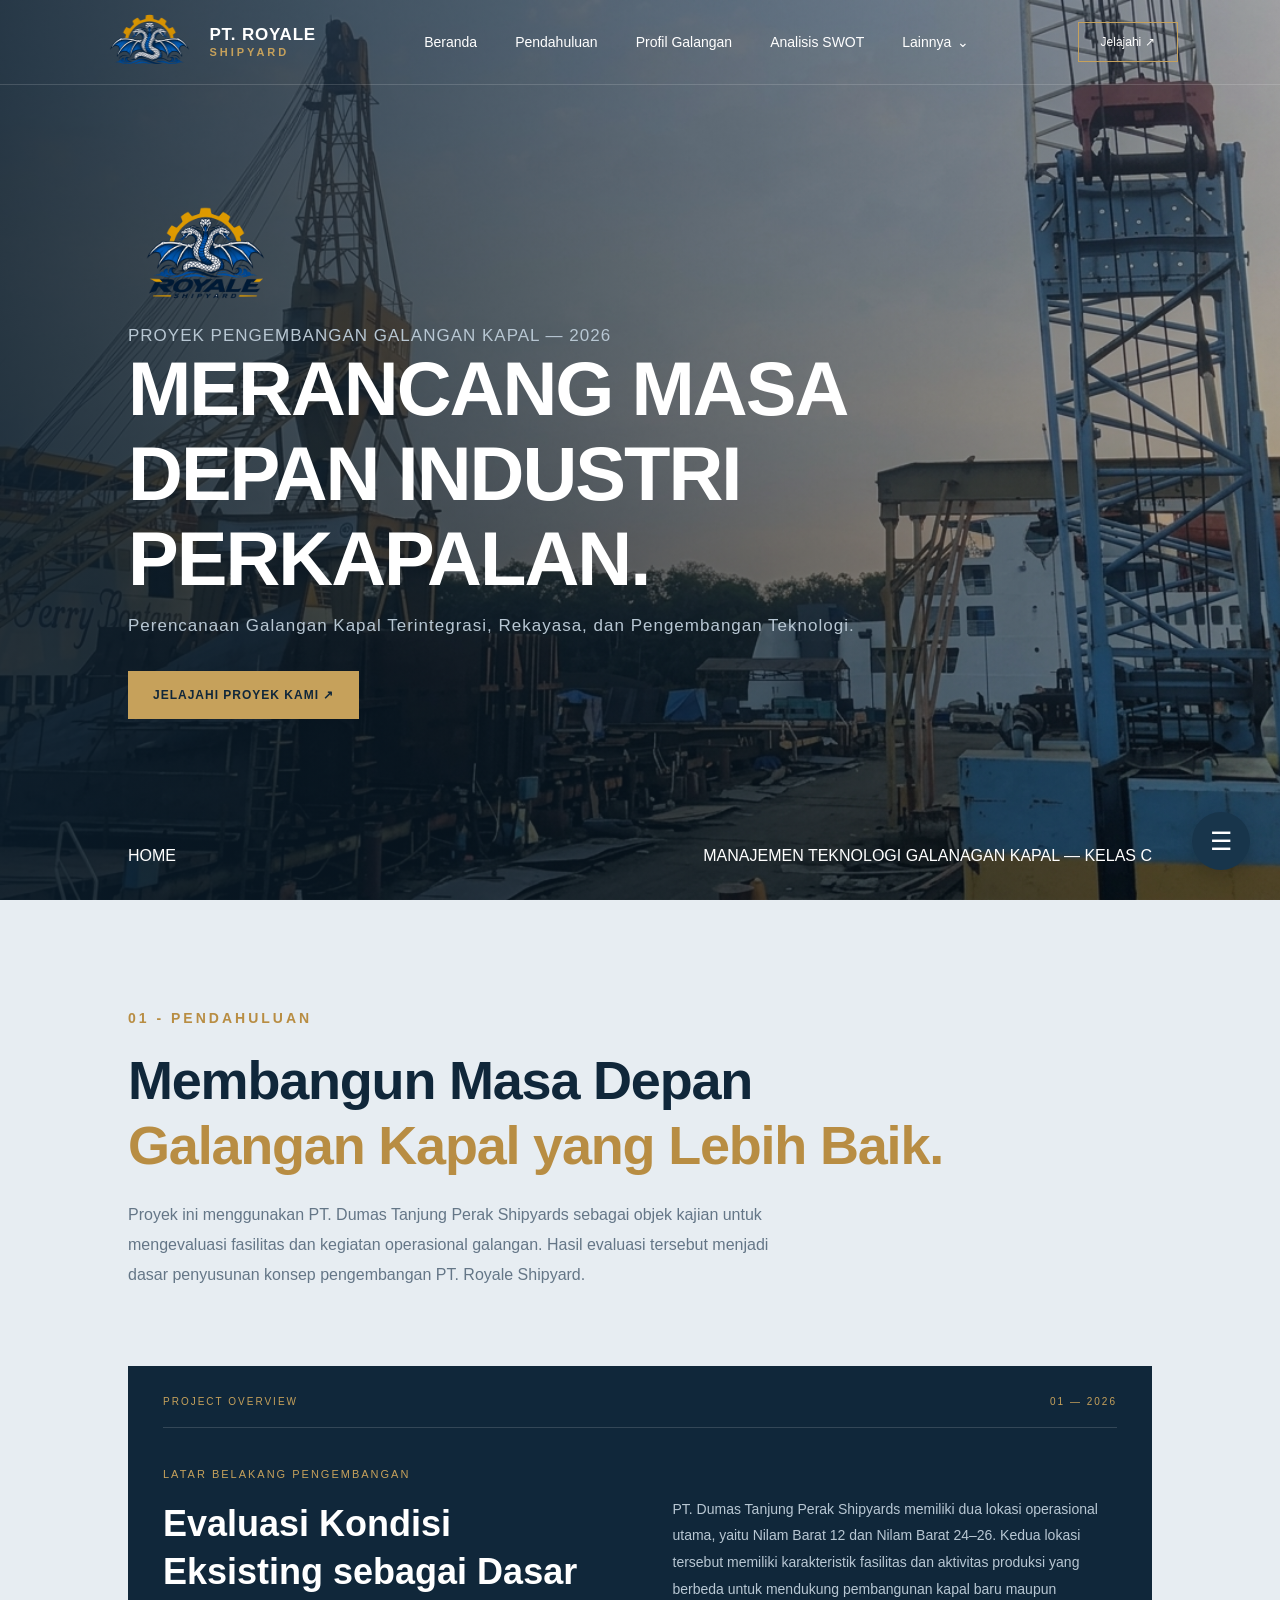
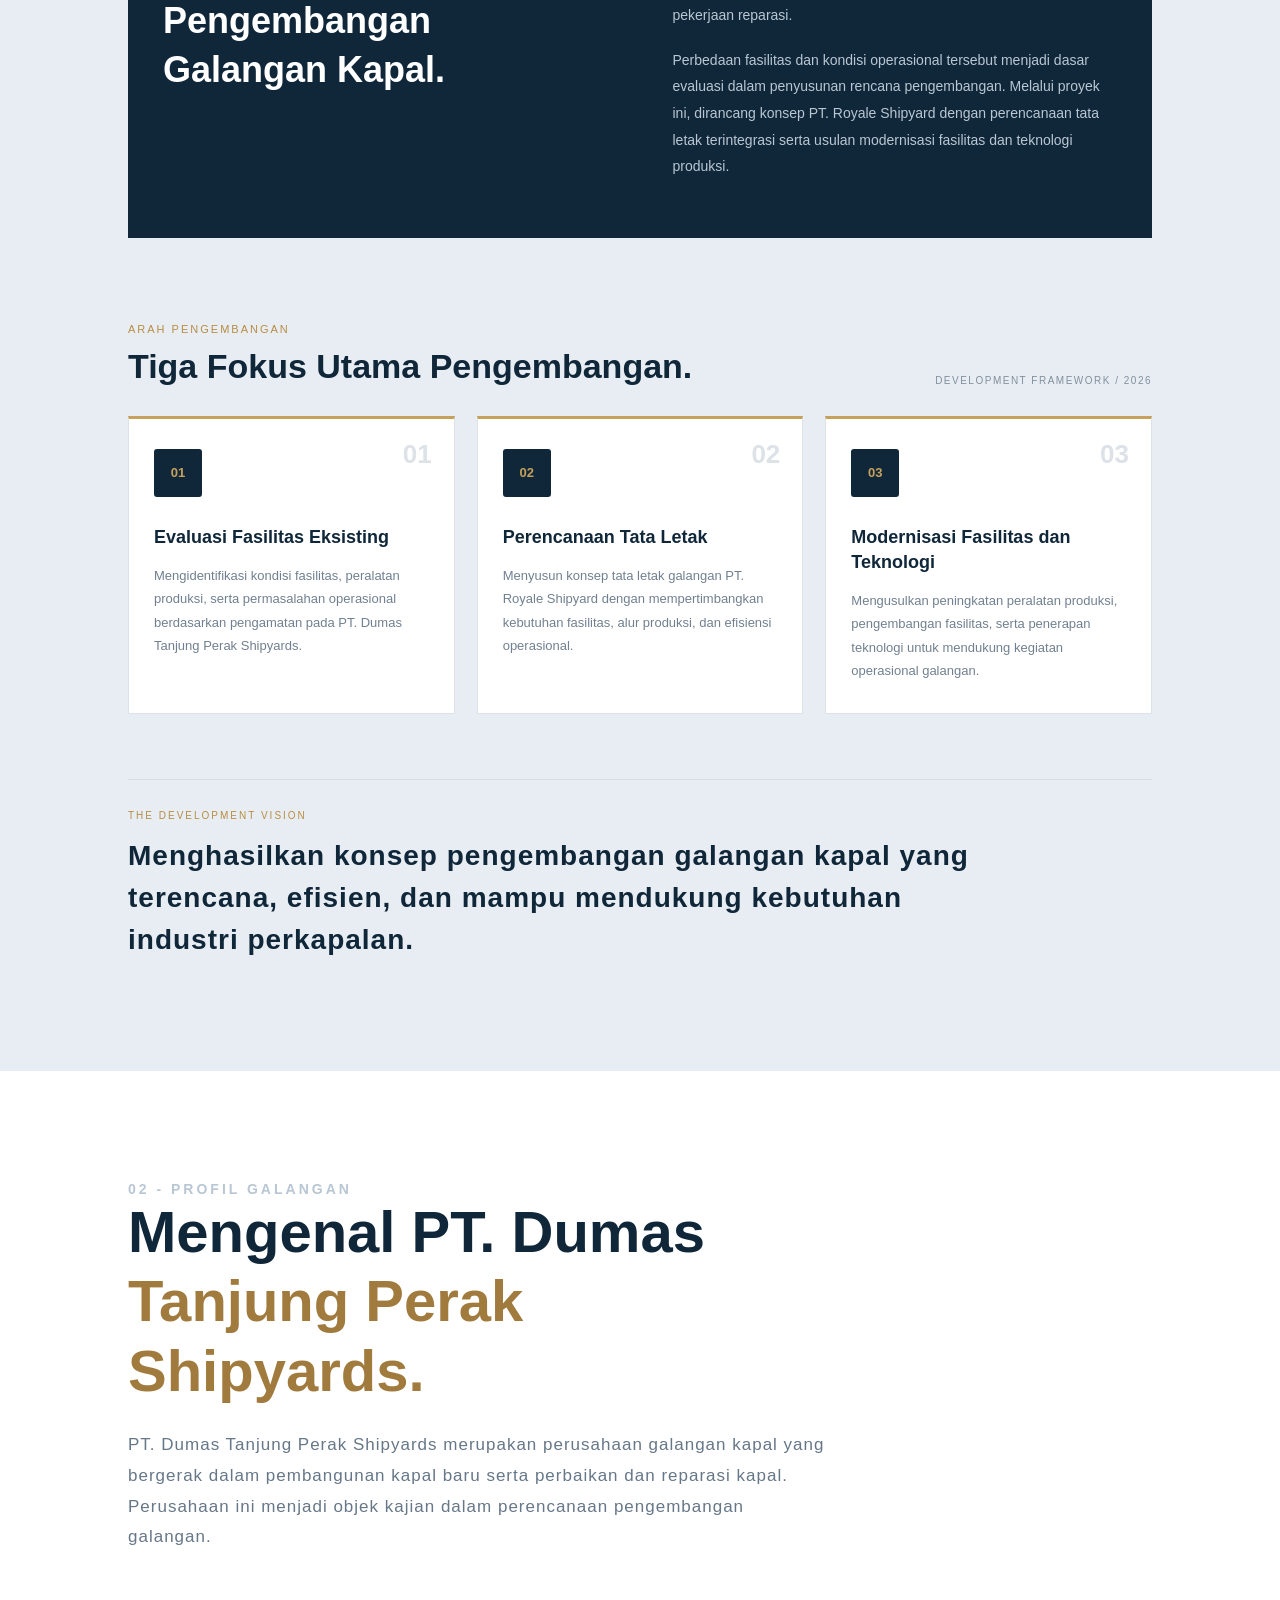
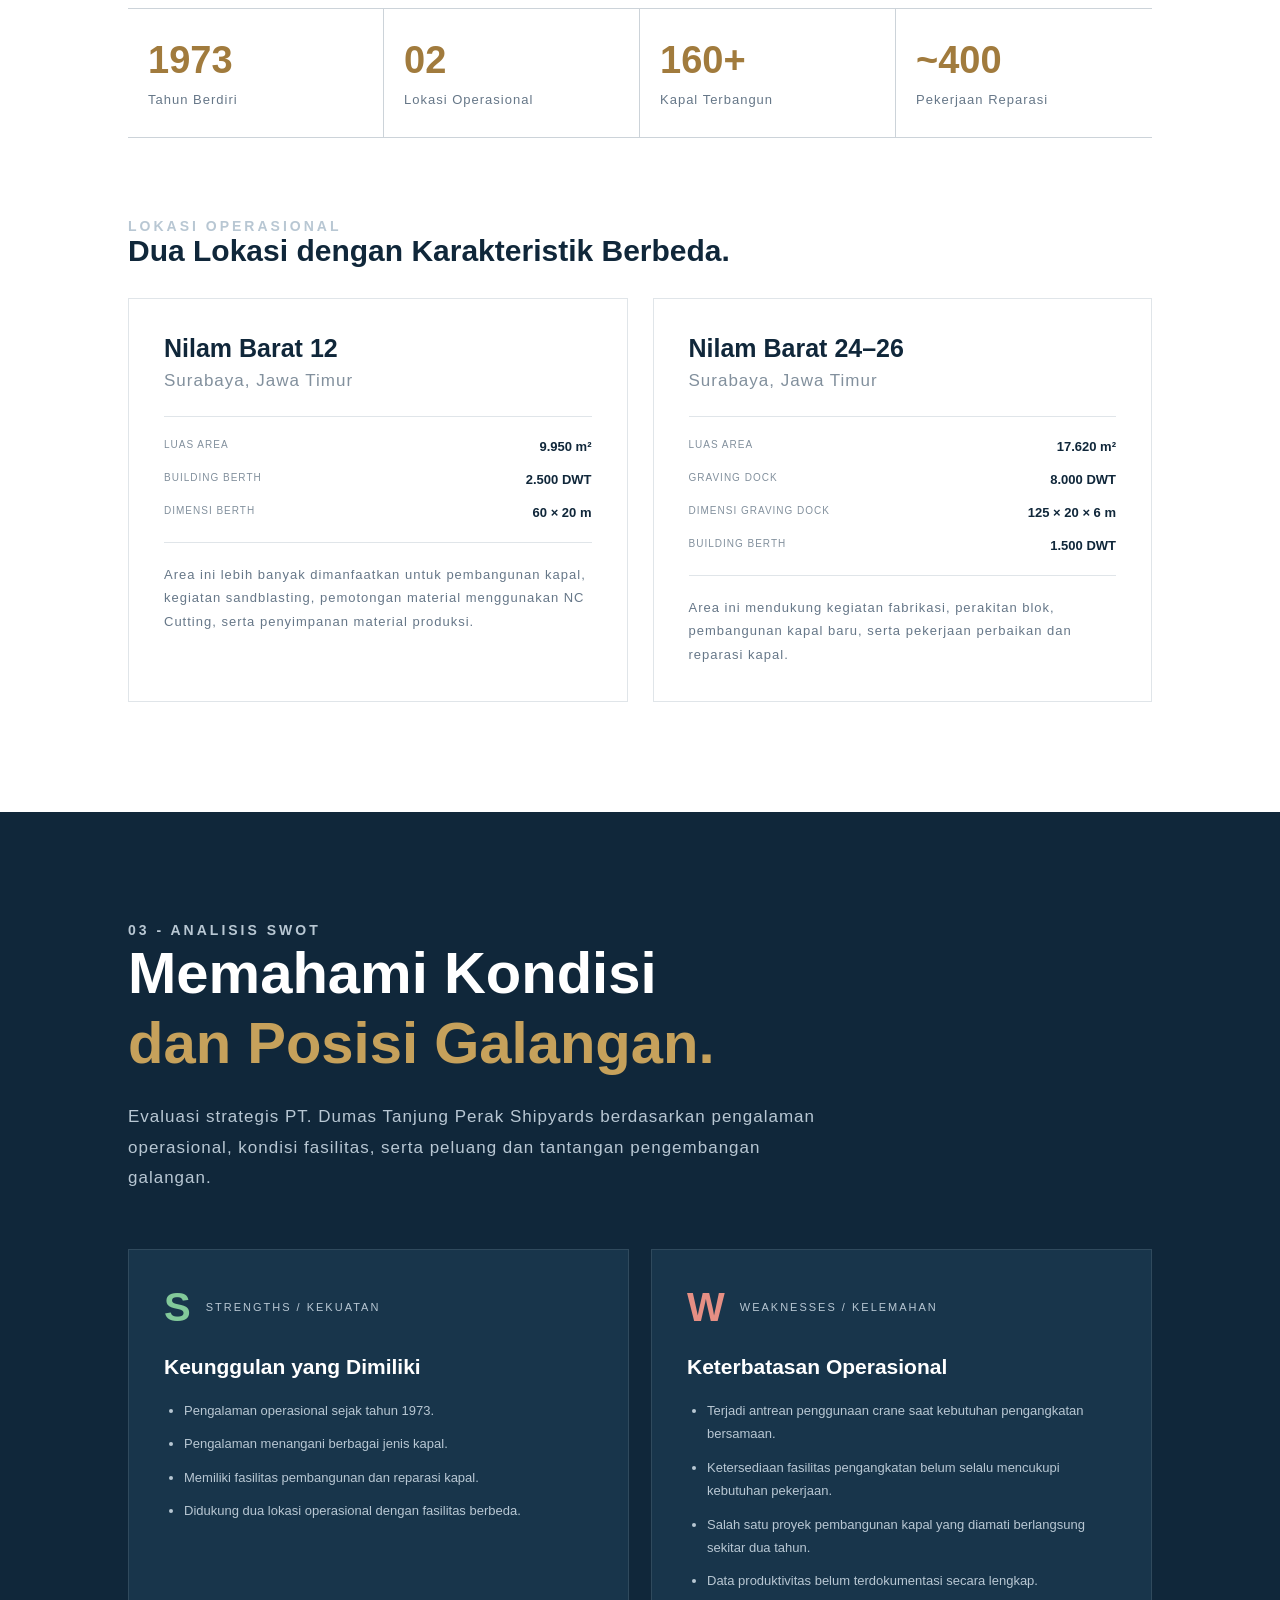
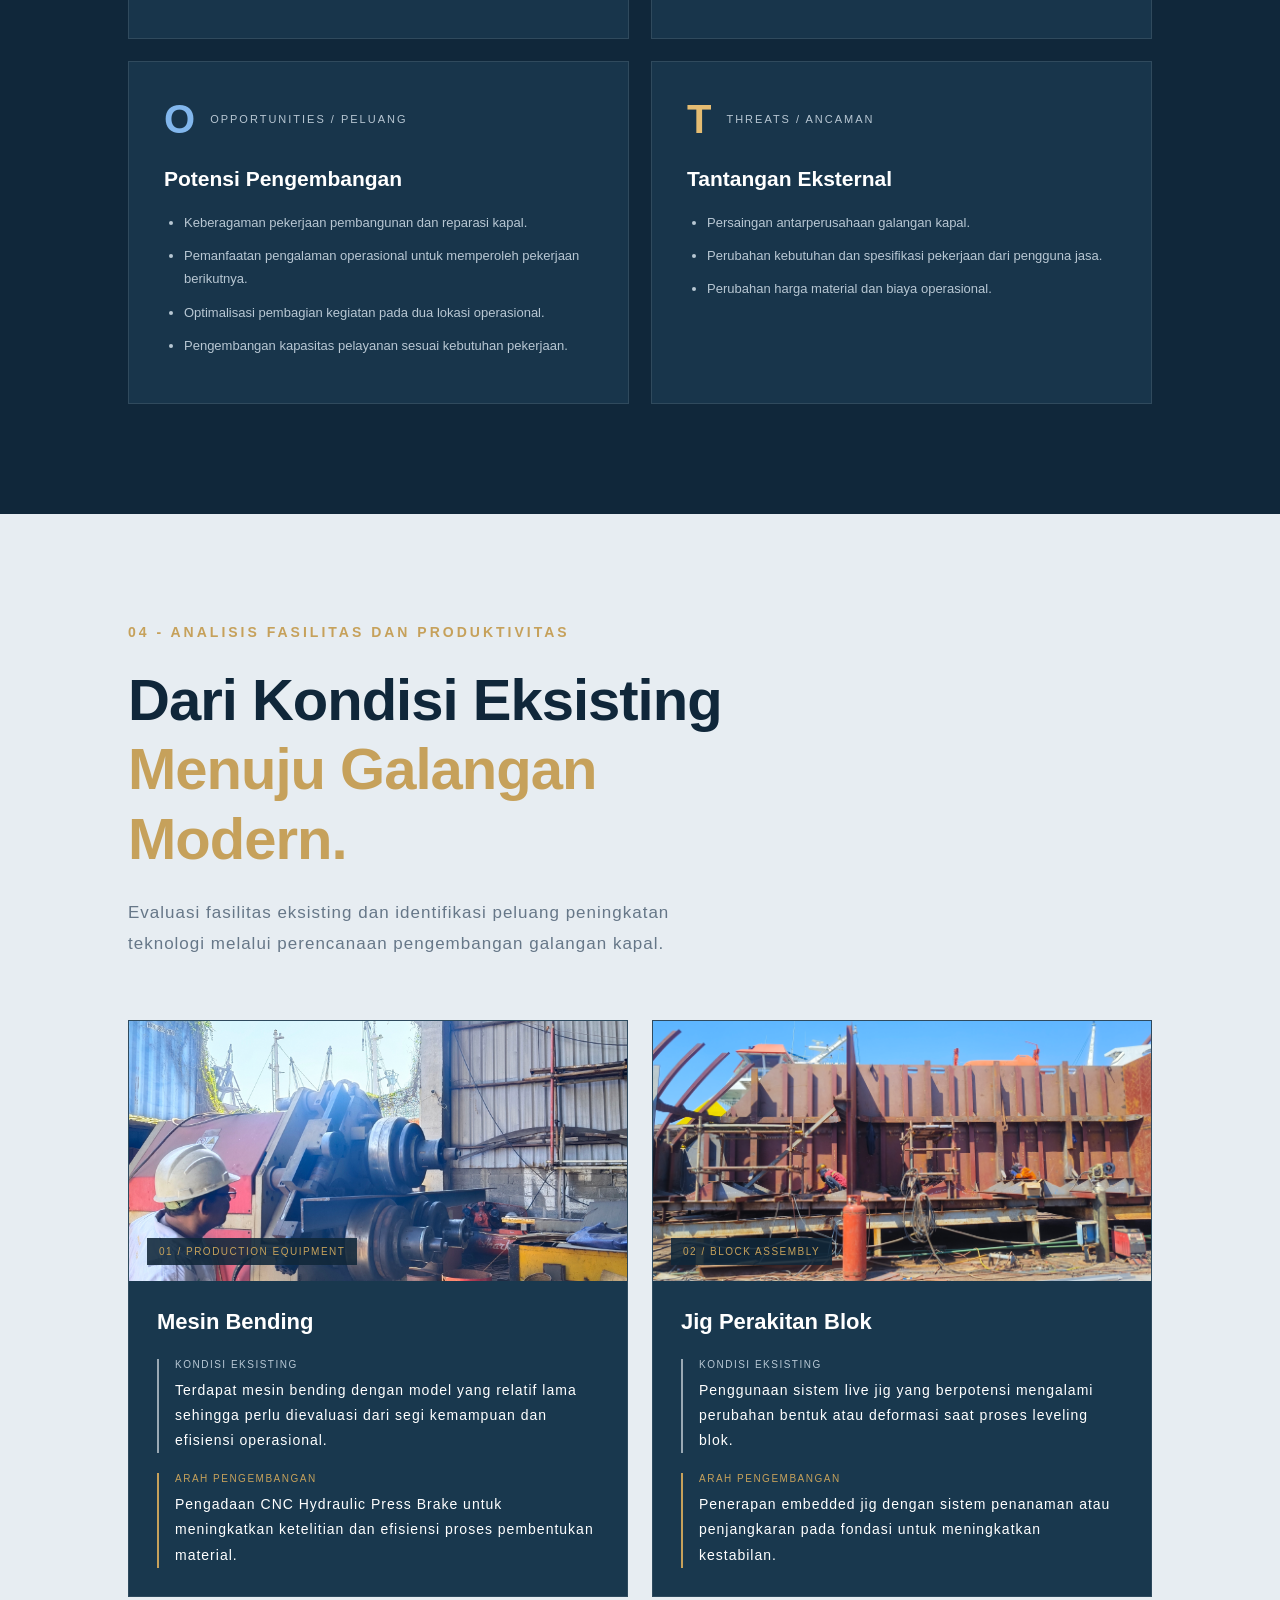
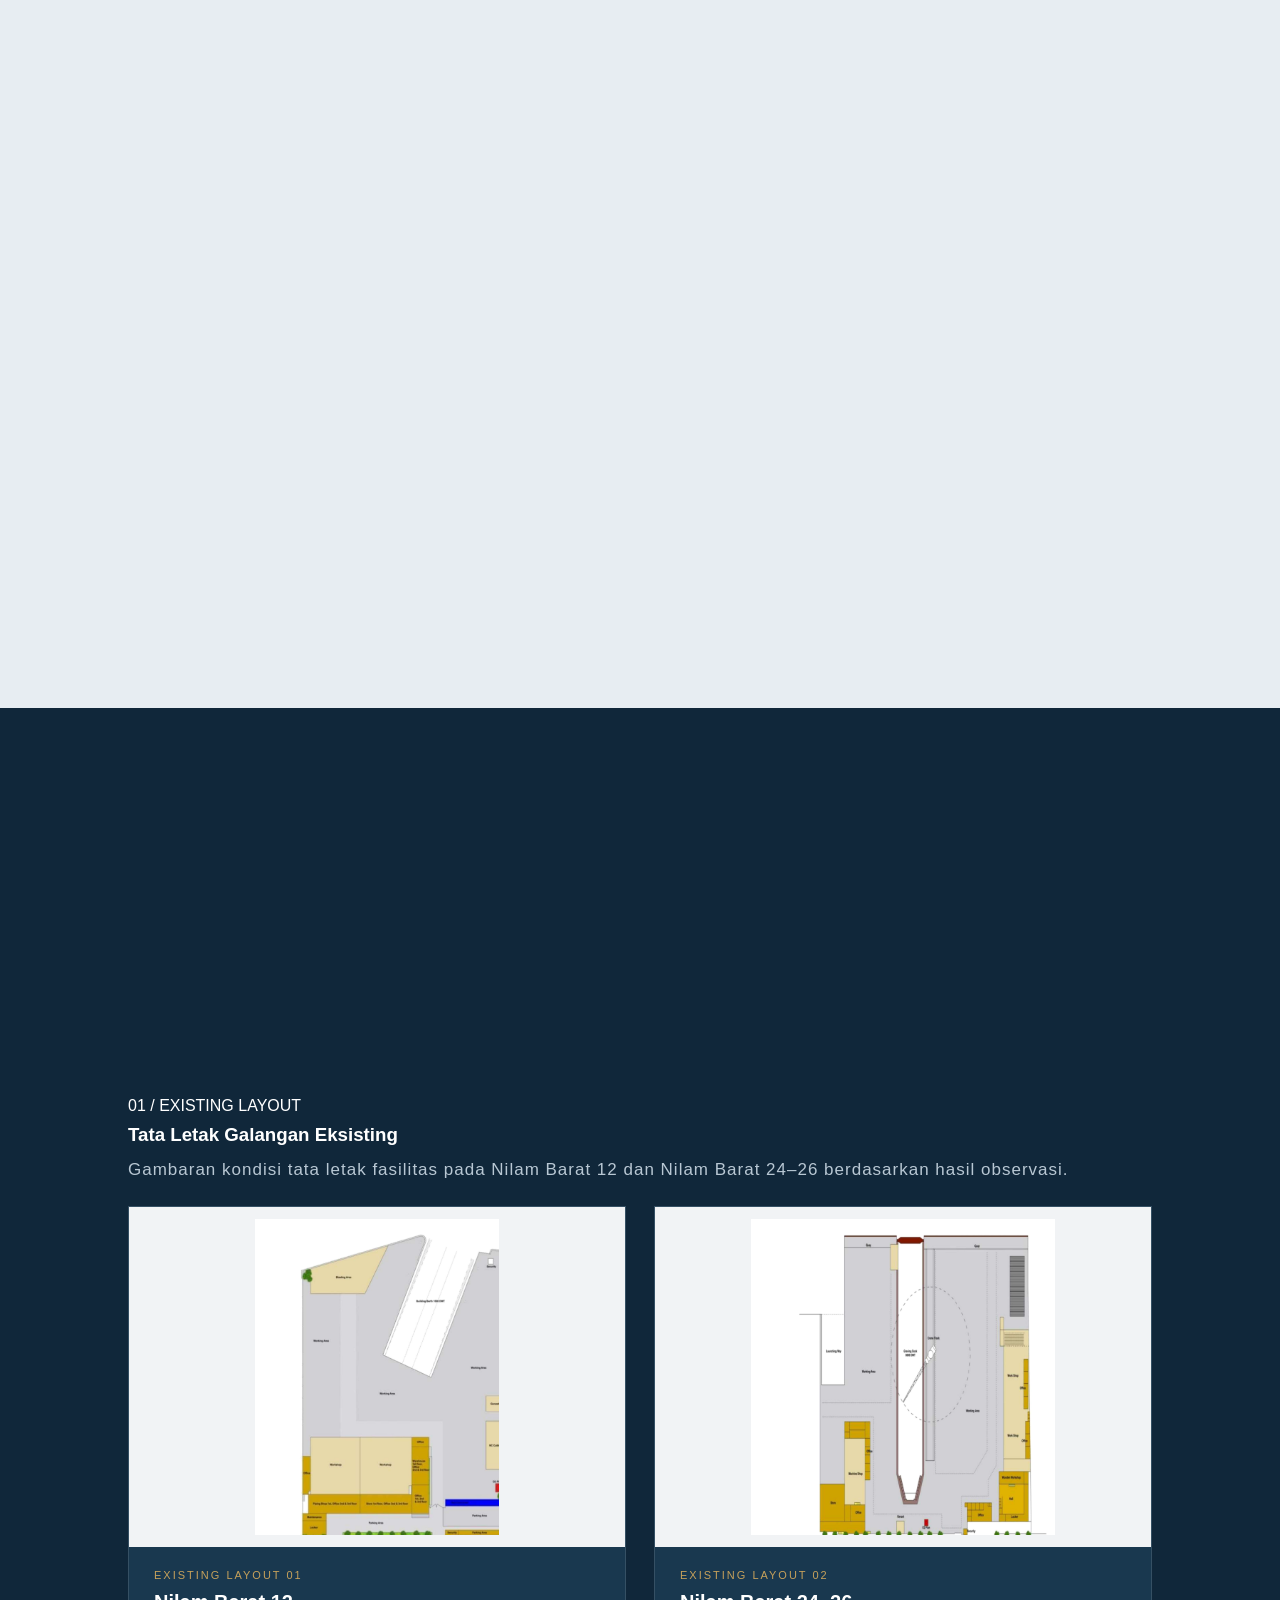
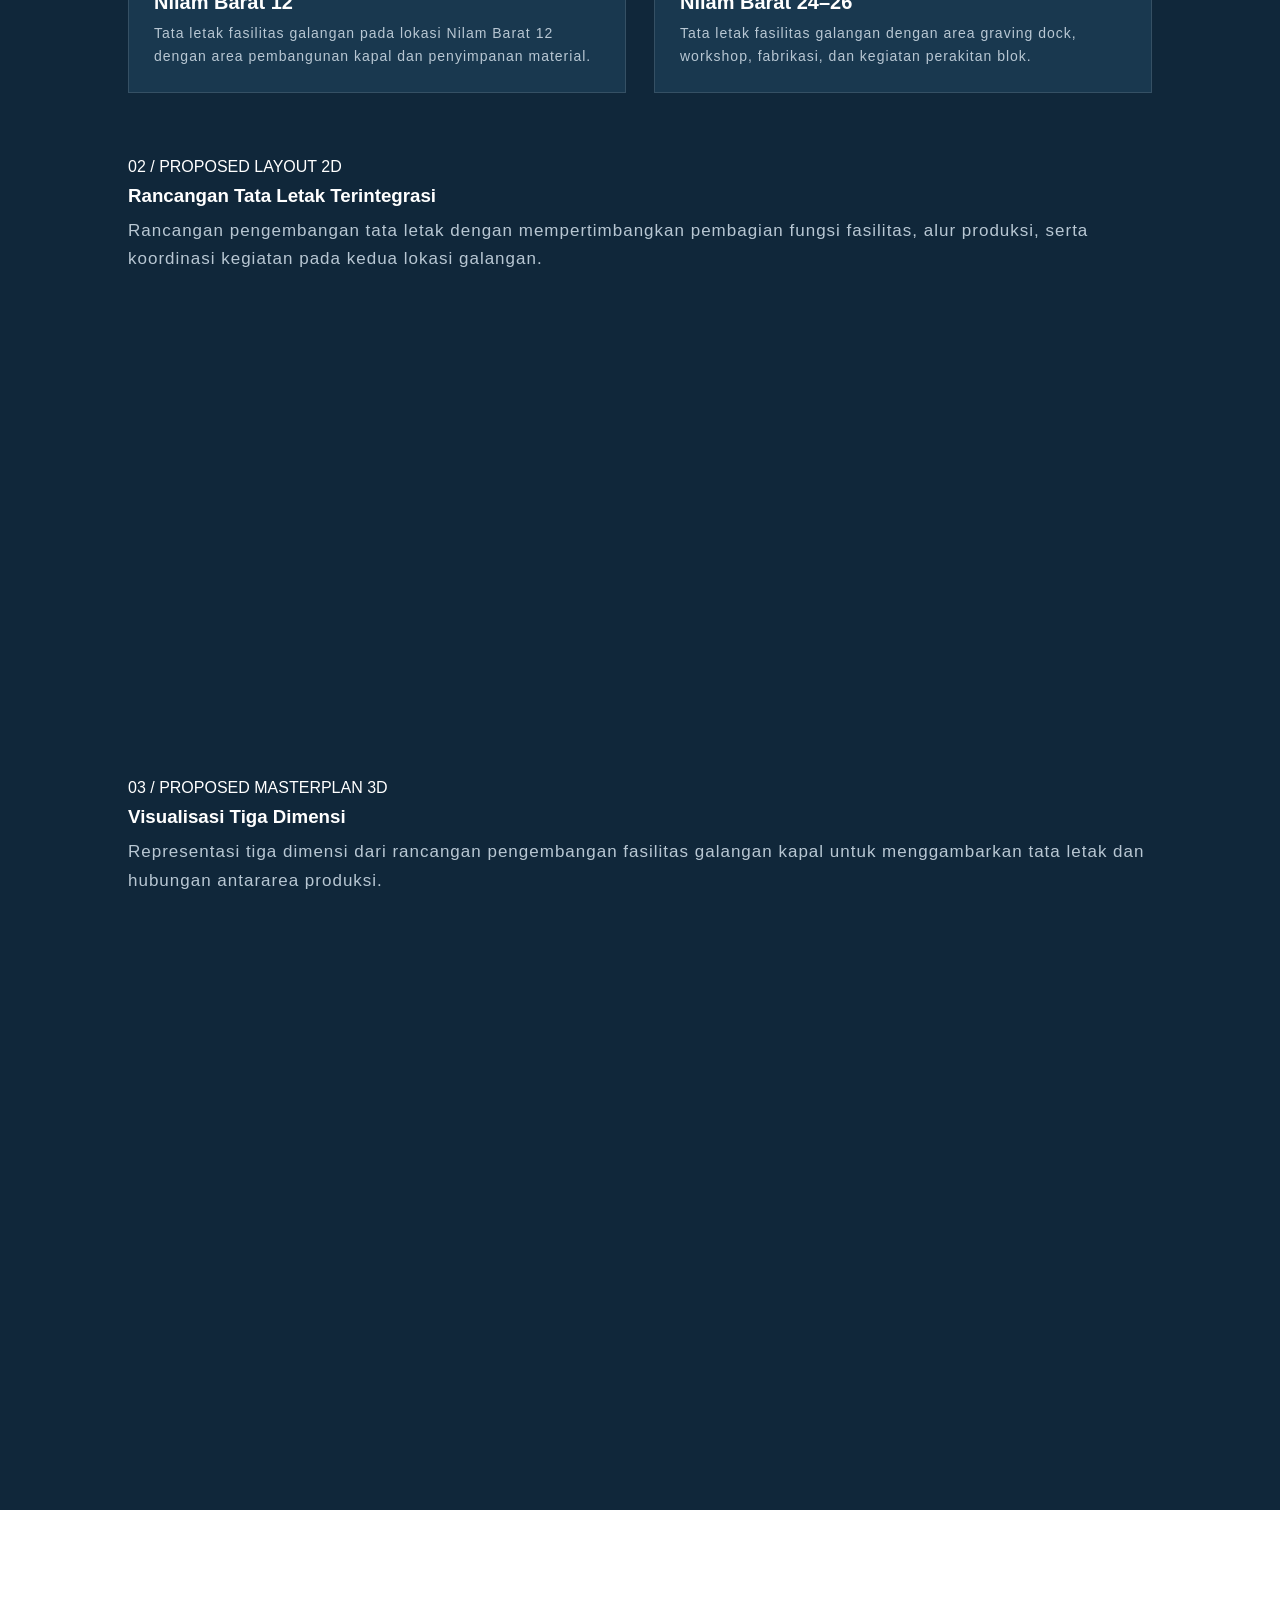
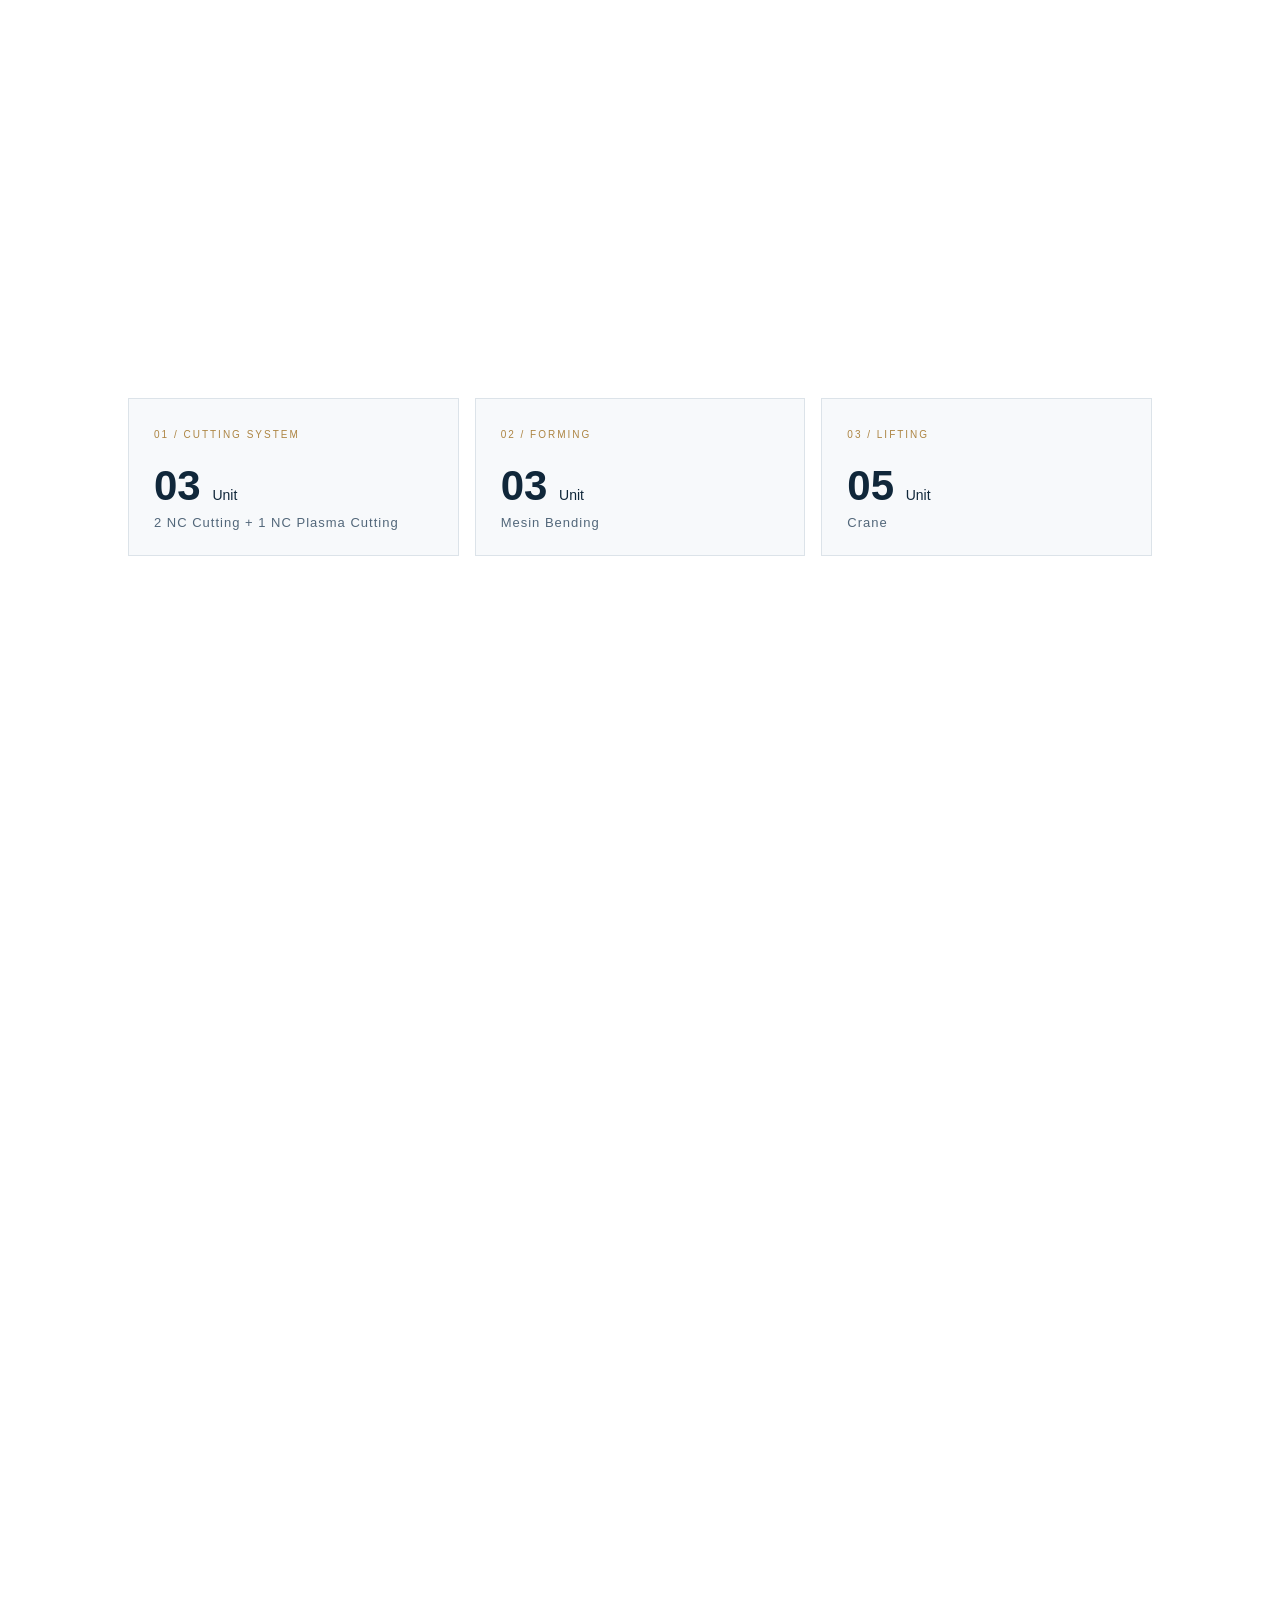
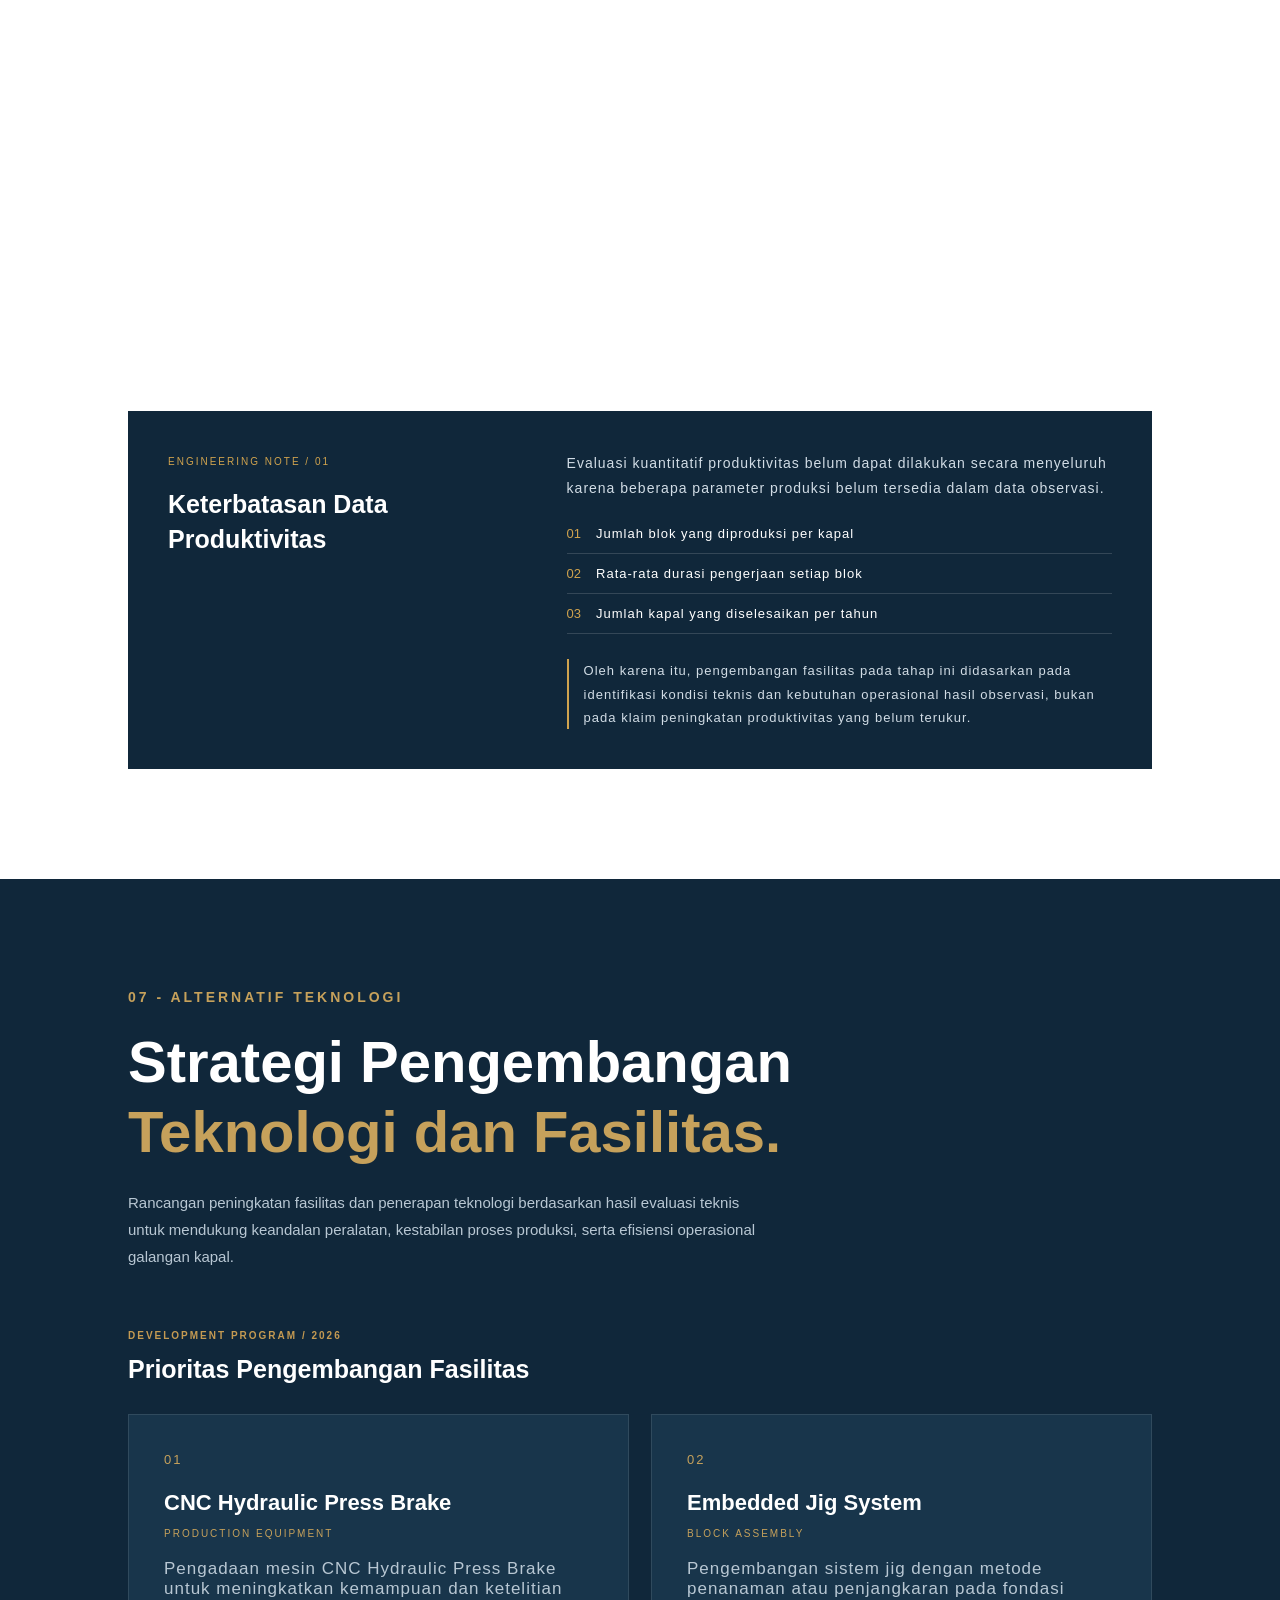
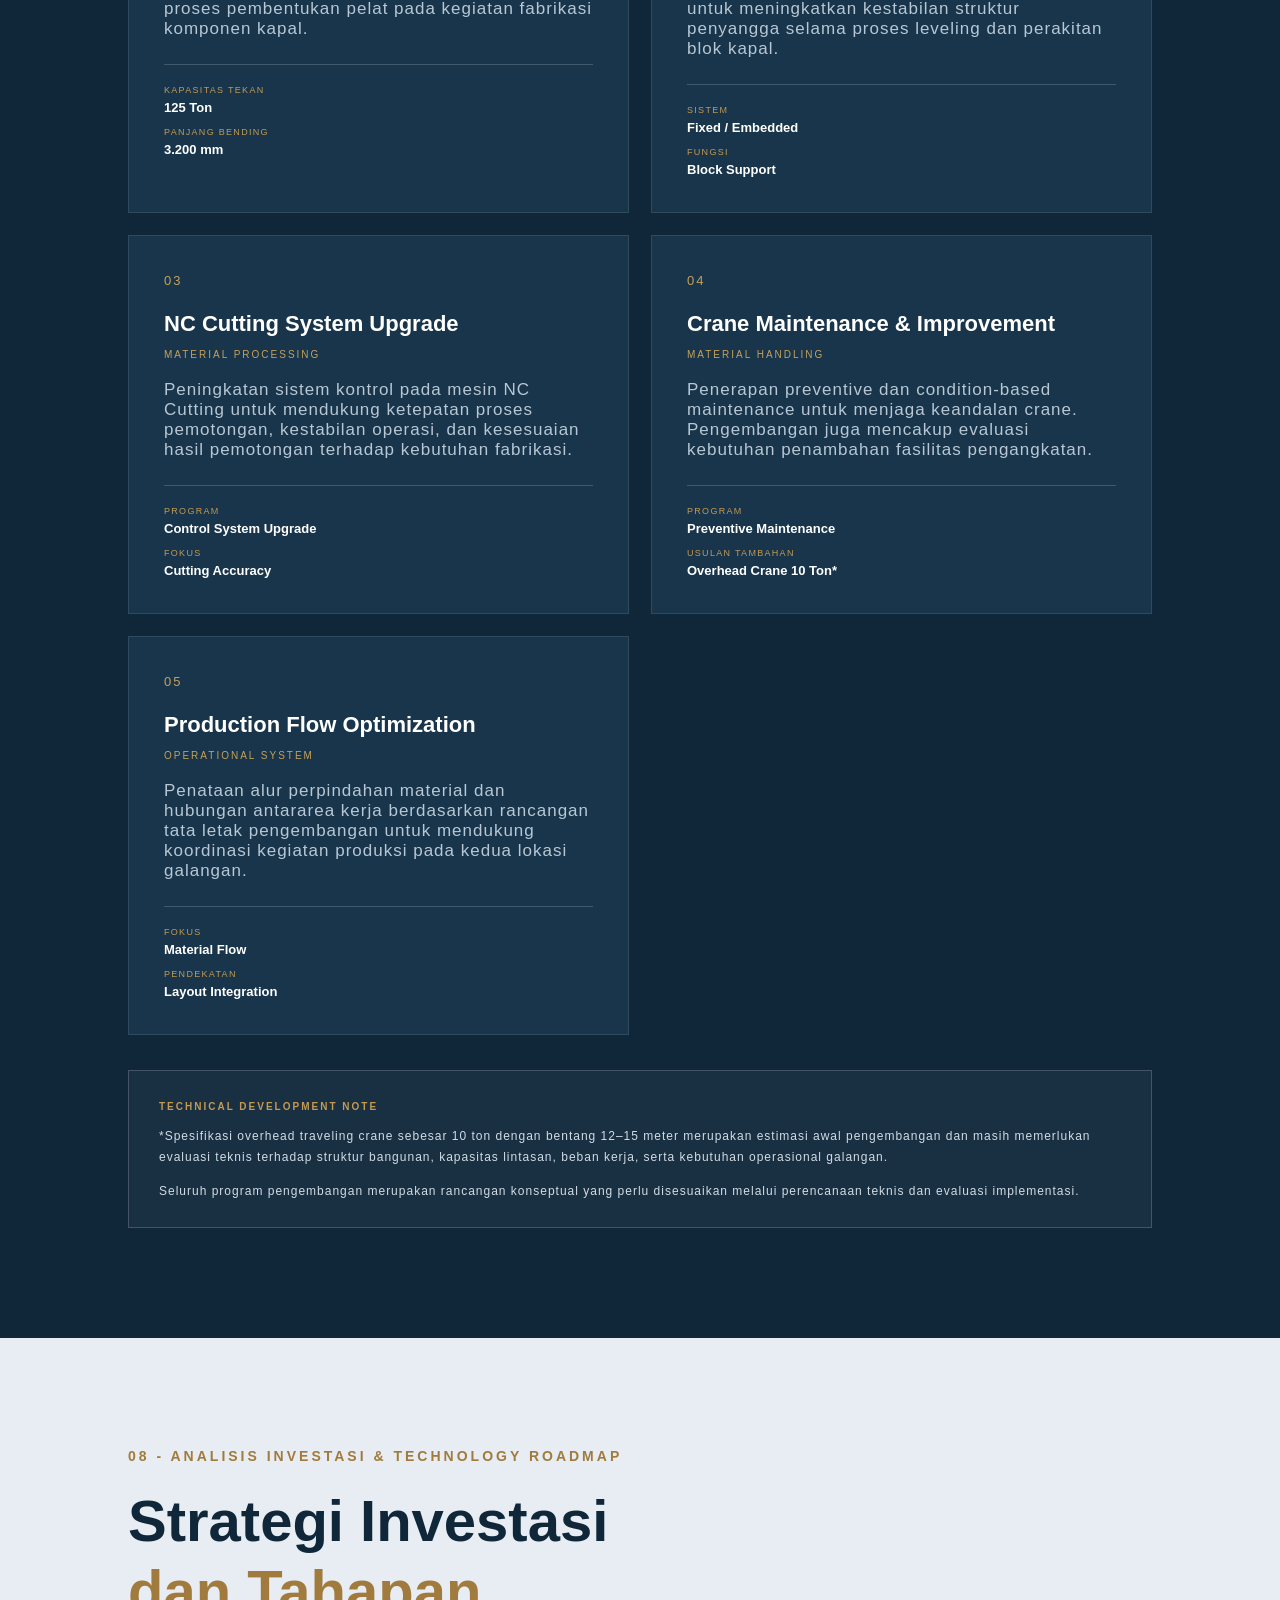
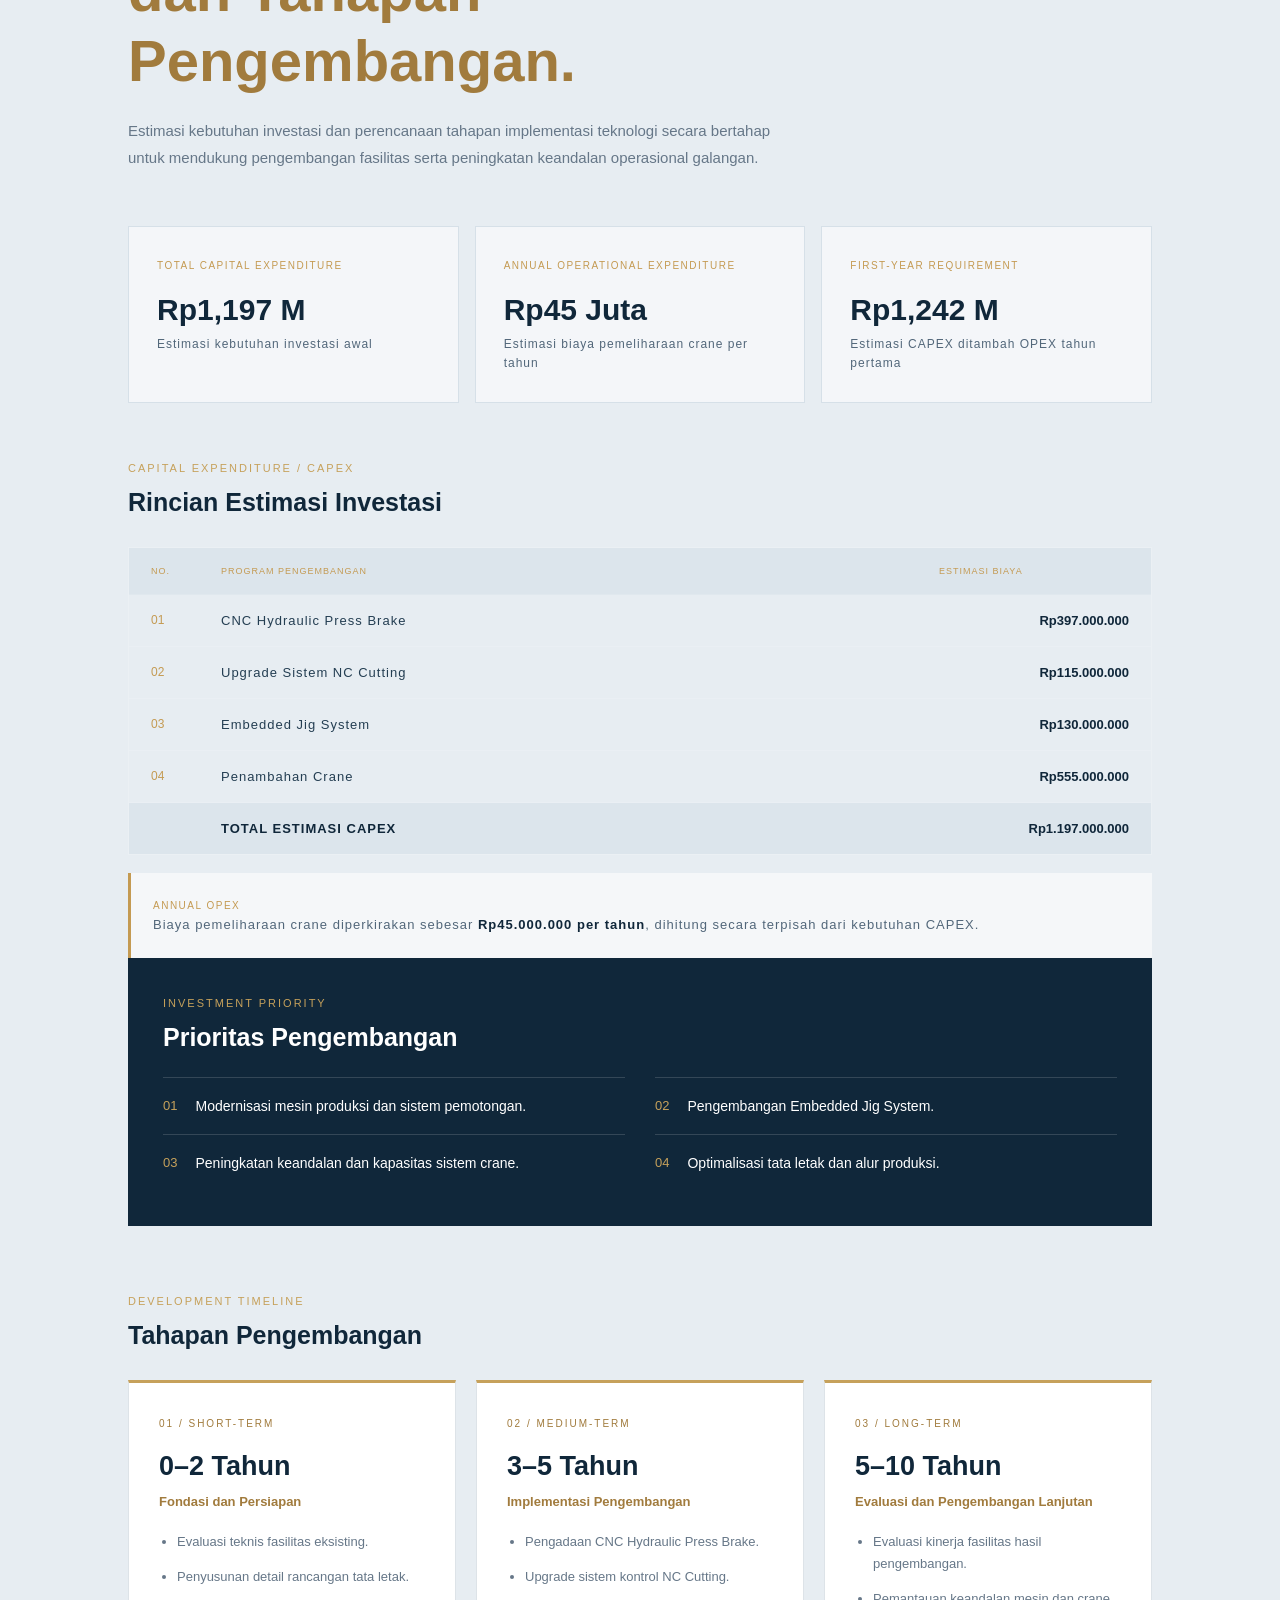
==== commit 89af38d8: "Update website PT Royale Shipyard" ====
--- a/index.html
+++ b/index.html
@@ -6,7 +6,7 @@
     <meta charset="UTF-8">
     <meta name="viewport" content="width=device-width, initial-scale=1.0">
 
-    <title>Pengembangan Galangan Kapal</title>
+    <title>Shipyard Development | MTGK 2026</title>
 
     <link rel="stylesheet" href="css/style.css">
 </head>
@@ -17,77 +17,138 @@
          NAVBAR
     ========================== -->
 
-    <nav class="navbar">
-
-        <a href="#home" class="logo">
-            GALANGAN<span>.</span>
+<nav class="navbar">
+
+    <!-- BRAND / LOGO -->
+    <a href="#home" class="logo brand-logo">
+
+        <img
+            src="assets/images/Logo B.png"
+            alt="Royale Shipyard Emblem"
+        >
+
+        <span class="brand-name">
+            <strong>PT. ROYALE</strong>
+            <small>SHIPYARD</small>
+        </span>
+
+    </a>
+
+
+    <!-- NAVIGATION -->
+    <div class="nav-links">
+
+        <a href="#home">Beranda</a>
+        <a href="#about">Pendahuluan</a>
+        <a href="#profile">Profil Galangan</a>
+        <a href="#swot">Analisis SWOT</a>
+
+        <div class="nav-dropdown">
+
+            <button
+                class="dropdown-toggle"
+                type="button"
+                aria-expanded="false"
+                aria-haspopup="true">
+
+                Lainnya <span>⌄</span>
+
+            </button>
+
+            <div class="dropdown-menu">
+                <a href="#project">Analisis Fasilitas</a>
+                <a href="#masterplan">Perencanaan Layout</a>
+                <a href="#engineering">Identifikasi Masalah</a>
+                <a href="#technology">Alternatif Teknologi</a>
+                <a href="#roadmap">Analisis Investasi & Roadmap</a>
+                <a href="#conclusion">Kesimpulan & Rekomendasi</a>
+            </div>
+
+        </div>
+
+    </div>
+
+
+    <!-- NAVIGATION BUTTON -->
+    <a href="#masterplan" class="nav-button">
+        Jelajahi ↗
+    </a>
+
+</nav>
+
+<!-- =========================
+     01. HERO SECTION
+========================== -->
+
+<section class="hero" id="home">
+
+    <div class="hero-overlay"></div>
+
+    <div class="hero-content">
+
+        <!-- ROYALE SHIPYARD BRANDING -->
+        <div class="hero-brand">
+
+            <img
+                src="assets/images/Logo N.png"
+                alt="PT. Royale Shipyard Logo"
+            >
+
+        </div>
+
+
+        <!-- HERO LABEL -->
+        <p class="hero-label">
+            PROYEK PENGEMBANGAN GALANGAN KAPAL — 2026
+        </p>
+
+
+        <!-- MAIN HEADLINE -->
+        <h1>
+            MERANCANG MASA DEPAN
+            <span>INDUSTRI PERKAPALAN.</span>
+        </h1>
+
+
+        <!-- DESCRIPTION -->
+        <p class="hero-description">
+            Perencanaan Galangan Kapal Terintegrasi,
+            Rekayasa, dan Pengembangan Teknologi.
+        </p>
+
+
+        <!-- BUTTON -->
+        <a href="#about" class="hero-button">
+            JELAJAHI PROYEK KAMI ↗
         </a>
 
-        <div class="nav-links">
-            <a href="#home">Beranda</a>
-            <a href="#about">Tentang</a>
-            <a href="#profile">Profil</a>
-            <a href="#project">Fasilitas</a>
-            <a href="#swot">Analisis SWOT</a>
-            <a href="#masterplan">Masterplan</a>
-            <a href="#engineering">Engineering</a>
-            <a href="#technology">Technology</a>
-            <a href="#roadmap">Roadmap</a>
-        </div>
-
-        <a href="#profile" class="nav-button">
-            Jelajahi ↗
-        </a>
-
-    </nav>
-
-
-    <!-- =========================
-         01. HERO SECTION
-    ========================== -->
-
-    <section class="hero" id="home">
-
-        <div class="hero-overlay"></div>
-
-        <div class="hero-content">
-
-            <p class="hero-label">
-                PROYEK PENGEMBANGAN GALANGAN KAPAL — 2026
-            </p>
-
-            <h1>
-                MERANCANG MASA DEPAN
-                <span>INDUSTRI PERKAPALAN.</span>
-            </h1>
-
-            <p class="hero-description">
-                Perencanaan Galangan Kapal Terintegrasi,
-                Rekayasa, dan Pengembangan Teknologi.
-            </p>
-
-            <a href="#about" class="hero-button">
-                JELAJAHI PROYEK KAMI ↗
-            </a>
-
-        </div>
-
-        <div class="hero-footer">
-            <span>01 — MASTERPLAN</span>
-            <span>PROYEK REKAYASA — 2026</span>
-        </div>
-
-    </section>
-
-
-    <!-- =========================
-         02. ABOUT SECTION
-    ========================== -->
-
-    <section class="about" id="about">
+    </div>
+
+
+    <!-- HERO FOOTER -->
+    <div class="hero-footer">
+
+        <span> HOME</span>
+
+        <span>MANAJEMEN TEKNOLOGI GALANAGAN KAPAL — KELAS C </span>
+
+    </div>
+
+</section>
+
+
+
+<!-- =========================
+     02. ABOUT SECTION
+========================== -->
+
+<section class="about" id="about">
+
+    <!-- SECTION HEADER -->
+    <div class="about-header">
 
         <p class="section-label">
-            01 / PENDAHULUAN
+            01 - PENDAHULUAN
         </p>
 
         <h2>
@@ -96,50 +157,477 @@
         </h2>
 
         <p class="about-description">
-            Pendekatan strategis dalam perencanaan
-            galangan kapal modern, pengembangan
-            fasilitas, dan peningkatan teknologi
-            untuk mendukung daya saing industri
-            perkapalan.
-        </p>
-
-    </section>
+            Proyek ini menggunakan PT. Dumas Tanjung Perak
+            Shipyards sebagai objek kajian untuk mengevaluasi
+            fasilitas dan kegiatan operasional galangan.
+            Hasil evaluasi tersebut menjadi dasar penyusunan
+            konsep pengembangan PT. Royale Shipyard.
+        </p>
+
+    </div>
+
+
+    <!-- PROJECT BACKGROUND -->
+    <div class="about-background">
+
+        <div class="about-background-label">
+            <span>PROJECT OVERVIEW</span>
+            <span>01 — 2026</span>
+        </div>
+
+        <div class="about-background-content">
+
+            <div class="about-background-title">
+
+                <p>LATAR BELAKANG PENGEMBANGAN</p>
+
+                <h3>
+                    Evaluasi Kondisi Eksisting
+                    sebagai Dasar Pengembangan
+                    Galangan Kapal.
+                </h3>
+
+            </div>
+
+            <div class="about-background-text">
+
+                <p>
+                    PT. Dumas Tanjung Perak Shipyards memiliki
+                    dua lokasi operasional utama, yaitu Nilam
+                    Barat 12 dan Nilam Barat 24–26. Kedua lokasi
+                    tersebut memiliki karakteristik fasilitas
+                    dan aktivitas produksi yang berbeda untuk
+                    mendukung pembangunan kapal baru maupun
+                    pekerjaan reparasi.
+                </p>
+
+                <p>
+                    Perbedaan fasilitas dan kondisi operasional
+                    tersebut menjadi dasar evaluasi dalam
+                    penyusunan rencana pengembangan. Melalui
+                    proyek ini, dirancang konsep PT. Royale
+                    Shipyard dengan perencanaan tata letak
+                    terintegrasi serta usulan modernisasi
+                    fasilitas dan teknologi produksi.
+                </p>
+
+            </div>
+
+        </div>
+
+    </div>
+
+
+    <!-- DEVELOPMENT FOCUS -->
+    <div class="about-focus-header">
+
+        <div>
+            <p>ARAH PENGEMBANGAN</p>
+
+            <h3>
+                Tiga Fokus Utama
+                Pengembangan.
+            </h3>
+        </div>
+
+        <span>
+            DEVELOPMENT FRAMEWORK / 2026
+        </span>
+
+    </div>
+
+
+    <div class="about-focus-grid">
+
+        <!-- FOCUS 01 -->
+        <div class="about-focus-card">
+
+            <span class="focus-number">01</span>
+
+            <div class="focus-icon">
+                <span>01</span>
+            </div>
+
+            <h4>Evaluasi Fasilitas Eksisting</h4>
+
+            <p>
+                Mengidentifikasi kondisi fasilitas,
+                peralatan produksi, serta permasalahan
+                operasional berdasarkan pengamatan
+                pada PT. Dumas Tanjung Perak Shipyards.
+            </p>
+
+        </div>
+
+
+        <!-- FOCUS 02 -->
+        <div class="about-focus-card">
+
+            <span class="focus-number">02</span>
+
+            <div class="focus-icon">
+                <span>02</span>
+            </div>
+
+            <h4>Perencanaan Tata Letak</h4>
+
+            <p>
+                Menyusun konsep tata letak galangan
+                PT. Royale Shipyard dengan mempertimbangkan
+                kebutuhan fasilitas, alur produksi,
+                dan efisiensi operasional.
+            </p>
+
+        </div>
+
+
+        <!-- FOCUS 03 -->
+        <div class="about-focus-card">
+
+            <span class="focus-number">03</span>
+
+            <div class="focus-icon">
+                <span>03</span>
+            </div>
+
+            <h4>Modernisasi Fasilitas dan Teknologi</h4>
+
+            <p>
+                Mengusulkan peningkatan peralatan produksi,
+                pengembangan fasilitas, serta penerapan
+                teknologi untuk mendukung kegiatan
+                operasional galangan.
+            </p>
+
+        </div>
+
+    </div>
+
+
+    <!-- CLOSING STATEMENT -->
+    <div class="about-closing">
+
+        <span>THE DEVELOPMENT VISION</span>
+
+        <p>
+            Menghasilkan konsep pengembangan galangan
+            kapal yang terencana, efisien, dan mampu
+            mendukung kebutuhan industri perkapalan.
+        </p>
+
+    </div>
+
+</section>
 
 
     <!-- =========================
-         03. FACILITY COMPARISON
+         03. SHIPYARD PROFILE
     ========================== -->
 
-    <section class="comparison" id="project">
-
-        <div class="comparison-header">
-
-            <p class="section-label">
-                02 / PENGEMBANGAN FASILITAS
-            </p>
-
-            <h2>
-                Dari Kondisi Eksisting
-                <span>Menuju Galangan Modern.</span>
-            </h2>
-
-            <p class="comparison-description">
-                Evaluasi fasilitas eksisting dan
-                identifikasi peluang peningkatan
-                teknologi melalui perencanaan
-                galangan kapal modern.
-            </p>
-
-        </div>
-
-
-        <div class="comparison-grid">
-
-            <!-- BENDING MACHINE -->
-
-            <div class="comparison-card">
-
-                <div class="card-number">01</div>
+    
+<section class="profile" id="profile">
+
+    <!-- PROFILE HEADER -->
+    <div class="profile-header">
+
+        <p class="section-label">
+            02 - PROFIL GALANGAN
+        </p>
+
+        <h2>
+            Mengenal PT. Dumas
+            <span>Tanjung Perak Shipyards.</span>
+        </h2>
+
+        <p class="profile-description">
+            PT. Dumas Tanjung Perak Shipyards merupakan
+            perusahaan galangan kapal yang bergerak dalam
+            pembangunan kapal baru serta perbaikan dan
+            reparasi kapal. Perusahaan ini menjadi objek
+            kajian dalam perencanaan pengembangan galangan.
+        </p>
+
+    </div>
+
+
+    <!-- COMPANY STATISTICS -->
+    <div class="profile-stats">
+
+        <div class="stat-item">
+            <h3>1973</h3>
+            <p>Tahun Berdiri</p>
+        </div>
+
+        <div class="stat-item">
+            <h3>02</h3>
+            <p>Lokasi Operasional</p>
+        </div>
+
+        <div class="stat-item">
+            <h3>160+</h3>
+            <p>Kapal Terbangun</p>
+        </div>
+
+        <div class="stat-item">
+            <h3>~400</h3>
+            <p>Pekerjaan Reparasi</p>
+        </div>
+
+    </div>
+
+
+    <!-- OPERATIONAL LOCATIONS -->
+    <div class="location-header">
+
+        <p class="section-label">
+            LOKASI OPERASIONAL
+        </p>
+
+        <h3>Dua Lokasi dengan Karakteristik Berbeda.</h3>
+
+    </div>
+
+
+    <div class="location-grid">
+
+        <!-- LOCATION 01 -->
+        <div class="location-card">
+
+            <h3>Nilam Barat 12</h3>
+
+            <p class="location-area">
+                Surabaya, Jawa Timur
+            </p>
+
+            <div class="location-details">
+
+                <div>
+                    <span>LUAS AREA</span>
+                    <strong>9.950 m²</strong>
+                </div>
+
+                <div>
+                    <span>BUILDING BERTH</span>
+                    <strong>2.500 DWT</strong>
+                </div>
+
+                <div>
+                    <span>DIMENSI BERTH</span>
+                    <strong>60 × 20 m</strong>
+                </div>
+
+            </div>
+
+            <p class="location-function">
+                Area ini lebih banyak dimanfaatkan untuk
+                pembangunan kapal, kegiatan sandblasting,
+                pemotongan material menggunakan NC Cutting,
+                serta penyimpanan material produksi.
+            </p>
+
+        </div>
+
+
+        <!-- LOCATION 02 -->
+        <div class="location-card">
+
+            <h3>Nilam Barat 24–26</h3>
+
+            <p class="location-area">
+                Surabaya, Jawa Timur
+            </p>
+
+            <div class="location-details">
+
+                <div>
+                    <span>LUAS AREA</span>
+                    <strong>17.620 m²</strong>
+                </div>
+
+                <div>
+                    <span>GRAVING DOCK</span>
+                    <strong>8.000 DWT</strong>
+                </div>
+
+                <div>
+                    <span>DIMENSI GRAVING DOCK</span>
+                    <strong>125 × 20 × 6 m</strong>
+                </div>
+
+                <div>
+                    <span>BUILDING BERTH</span>
+                    <strong>1.500 DWT</strong>
+                </div>
+
+            </div>
+
+            <p class="location-function">
+                Area ini mendukung kegiatan fabrikasi,
+                perakitan blok, pembangunan kapal baru,
+                serta pekerjaan perbaikan dan reparasi kapal.
+            </p>
+
+        </div>
+
+    </div>
+
+</section>
+
+    <!-- =========================
+        SWOT ANALYSIS
+    ========================== -->
+
+    
+<section class="swot" id="swot">
+
+    <div class="swot-header">
+
+        <p class="section-label">
+            	03 - ANALISIS SWOT
+        </p>
+
+        <h2>
+            Memahami Kondisi
+            <span>dan Posisi Galangan.</span>
+        </h2>
+
+        <p class="swot-description">
+            Evaluasi strategis PT. Dumas Tanjung Perak Shipyards
+            berdasarkan pengalaman operasional, kondisi fasilitas,
+            serta peluang dan tantangan pengembangan galangan.
+        </p>
+
+    </div>
+
+
+    <div class="swot-grid">
+
+        <!-- STRENGTHS -->
+
+        <div class="swot-card strength">
+
+            <div class="swot-top">
+                <span>S</span>
+                <p>STRENGTHS / KEKUATAN</p>
+            </div>
+
+            <h3>Keunggulan yang Dimiliki</h3>
+
+            <ul>
+                <li>Pengalaman operasional sejak tahun 1973.</li>
+                <li>Pengalaman menangani berbagai jenis kapal.</li>
+                <li>Memiliki fasilitas pembangunan dan reparasi kapal.</li>
+                <li>Didukung dua lokasi operasional dengan fasilitas berbeda.</li>
+            </ul>
+
+        </div>
+
+
+        <!-- WEAKNESSES -->
+
+        <div class="swot-card weakness">
+
+            <div class="swot-top">
+                <span>W</span>
+                <p>WEAKNESSES / KELEMAHAN</p>
+            </div>
+
+            <h3>Keterbatasan Operasional</h3>
+
+            <ul>
+                <li>Terjadi antrean penggunaan crane saat kebutuhan pengangkatan bersamaan.</li>
+                <li>Ketersediaan fasilitas pengangkatan belum selalu mencukupi kebutuhan pekerjaan.</li>
+                <li>Salah satu proyek pembangunan kapal yang diamati berlangsung sekitar dua tahun.</li>
+                <li>Data produktivitas belum terdokumentasi secara lengkap.</li>
+            </ul>
+
+        </div>
+
+
+        <!-- OPPORTUNITIES -->
+
+        <div class="swot-card opportunity">
+
+            <div class="swot-top">
+                <span>O</span>
+                <p>OPPORTUNITIES / PELUANG</p>
+            </div>
+
+            <h3>Potensi Pengembangan</h3>
+
+            <ul>
+                <li>Keberagaman pekerjaan pembangunan dan reparasi kapal.</li>
+                <li>Pemanfaatan pengalaman operasional untuk memperoleh pekerjaan berikutnya.</li>
+                <li>Optimalisasi pembagian kegiatan pada dua lokasi operasional.</li>
+                <li>Pengembangan kapasitas pelayanan sesuai kebutuhan pekerjaan.</li>
+            </ul>
+
+        </div>
+
+
+        <!-- THREATS -->
+
+        <div class="swot-card threat">
+
+            <div class="swot-top">
+                <span>T</span>
+                <p>THREATS / ANCAMAN</p>
+            </div>
+
+            <h3>Tantangan Eksternal</h3>
+
+            <ul>
+                <li>Persaingan antarperusahaan galangan kapal.</li>
+                <li>Perubahan kebutuhan dan spesifikasi pekerjaan dari pengguna jasa.</li>
+                <li>Perubahan harga material dan biaya operasional.</li>
+            </ul>
+
+        </div>
+
+    </div>
+
+</section>
+
+
+    <!-- =========================
+        FACILITY COMPARISON
+    ========================== -->
+
+    
+
+<section class="comparison" id="project">
+
+    <div class="comparison-header">
+
+        <p class="section-label">
+            04 - ANALISIS FASILITAS DAN PRODUKTIVITAS
+        </p>
+
+        <h2>
+            Dari Kondisi Eksisting
+            <span>Menuju Galangan Modern.</span>
+        </h2>
+
+        <p class="comparison-description">
+            Evaluasi fasilitas eksisting dan identifikasi
+            peluang peningkatan teknologi melalui
+            perencanaan pengembangan galangan kapal.
+        </p>
+
+    </div>
+
+    <div class="comparison-grid">
+
+        <!-- 01 BENDING MACHINE -->
+        <div class="comparison-card">
+
+            <div class="comparison-image">
+                <img src="assets/images/Bending.jpg"
+                     alt="Mesin bending eksisting">
+                <span class="image-tag">01 / PRODUCTION EQUIPMENT</span>
+            </div>
+
+            <div class="comparison-content">
 
                 <h3>Mesin Bending</h3>
 
@@ -147,32 +635,38 @@
 
                     <div class="info-item">
                         <span>KONDISI EKSISTING</span>
-
                         <p>
-                            Teknologi mesin bending
-                            yang relatif lama.
+                            Terdapat mesin bending dengan model
+                            yang relatif lama sehingga perlu
+                            dievaluasi dari segi kemampuan dan
+                            efisiensi operasional.
                         </p>
                     </div>
 
                     <div class="info-item proposed">
-                        <span>RENCANA PENGEMBANGAN</span>
-
+                        <span>ARAH PENGEMBANGAN</span>
                         <p>
-                            Peningkatan teknologi mesin
-                            untuk mendukung efisiensi produksi.
+                            Pengadaan CNC Hydraulic Press Brake
+                            untuk meningkatkan ketelitian dan
+                            efisiensi proses pembentukan material.
                         </p>
                     </div>
 
                 </div>
-
-            </div>
-
-
-            <!-- BLOCK ASSEMBLY JIG -->
-
-            <div class="comparison-card">
-
-                <div class="card-number">02</div>
+            </div>
+        </div>
+
+
+        <!-- 02 LIVE JIG -->
+        <div class="comparison-card">
+
+            <div class="comparison-image">
+                <img src="assets/images/Jig live.jpg"
+                     alt="Live jig pada proses perakitan blok">
+                <span class="image-tag">02 / BLOCK ASSEMBLY</span>
+            </div>
+
+            <div class="comparison-content">
 
                 <h3>Jig Perakitan Blok</h3>
 
@@ -180,33 +674,36 @@
 
                     <div class="info-item">
                         <span>KONDISI EKSISTING</span>
-
                         <p>
-                            Sistem live jig yang berpotensi
-                            mengalami perubahan bentuk
-                            saat proses leveling blok.
+                            Penggunaan sistem live jig yang
+                            berpotensi mengalami perubahan bentuk
+                            atau deformasi saat proses leveling blok.
                         </p>
                     </div>
 
                     <div class="info-item proposed">
-                        <span>RENCANA PENGEMBANGAN</span>
-
+                        <span>ARAH PENGEMBANGAN</span>
                         <p>
-                            Evaluasi penerapan sistem
-                            embedded jig.
+                            Penerapan embedded jig dengan sistem
+                            penanaman atau penjangkaran pada
+                            fondasi untuk meningkatkan kestabilan.
                         </p>
                     </div>
 
                 </div>
-
-            </div>
-
-
-            <!-- NC CUTTING -->
-
-            <div class="comparison-card">
-
-                <div class="card-number">03</div>
+            </div>
+        </div>
+
+
+        <!-- 03 NC CUTTING -->
+        <div class="comparison-card">
+        <div class="comparison-image">
+             <img src="assets/images/nc cutting.jpeg"
+                alt="Mesin NC Cutting pada fasilitas galangan kapal">
+            <span class="image-tag">03 / MATERIAL PROCESSING</span>
+    </div>
+
+            <div class="comparison-content">
 
                 <h3>Mesin NC Cutting</h3>
 
@@ -214,32 +711,37 @@
 
                     <div class="info-item">
                         <span>KONDISI EKSISTING</span>
-
                         <p>
-                            Beberapa peralatan NC Cutting
-                            masih menggunakan teknologi lama.
+                            Penggunaan mesin NC Cutting masih
+                            memerlukan peningkatan sistem kontrol
+                            dan keandalan operasional.
                         </p>
                     </div>
 
                     <div class="info-item proposed">
-                        <span>RENCANA PENGEMBANGAN</span>
-
+                        <span>ARAH PENGEMBANGAN</span>
                         <p>
-                            Evaluasi penggunaan teknologi
-                            pemotongan yang lebih modern.
+                            Upgrade sistem kontrol NC Cutting
+                            untuk meningkatkan ketepatan proses
+                            pemotongan dan mendukung efisiensi produksi.
                         </p>
                     </div>
 
                 </div>
-
-            </div>
-
-
-            <!-- CRANE -->
-
-            <div class="comparison-card">
-
-                <div class="card-number">04</div>
+            </div>
+        </div>
+
+
+        <!-- 04 CRANE -->
+        <div class="comparison-card">
+
+            <div class="comparison-image">
+                <img src="assets/images/crane.png"
+                     alt="Crane pada fasilitas galangan kapal">
+                <span class="image-tag">04 / MATERIAL HANDLING</span>
+            </div>
+
+            <div class="comparison-content">
 
                 <h3>Crane dan Sistem Pengangkatan</h3>
 
@@ -247,455 +749,490 @@
 
                     <div class="info-item">
                         <span>KONDISI EKSISTING</span>
-
                         <p>
-                            Kerusakan crane yang berulang
-                            dan antrean penggunaan
-                            peralatan pengangkatan.
+                            Antrean penggunaan crane dapat terjadi
+                            ketika beberapa pekerjaan berlangsung
+                            bersamaan. Salah satu crane juga
+                            mengalami gangguan operasional berulang.
                         </p>
                     </div>
 
                     <div class="info-item proposed">
-                        <span>RENCANA PENGEMBANGAN</span>
-
+                        <span>ARAH PENGEMBANGAN</span>
                         <p>
-                            Peningkatan kapasitas
-                            pengangkatan dan keandalan
-                            peralatan.
+                            Penerapan preventive maintenance
+                            serta evaluasi penambahan overhead
+                            traveling crane untuk mendukung
+                            kelancaran pemindahan material.
                         </p>
                     </div>
 
                 </div>
-
-            </div>
-
-        </div>
-
-    </section>
-
-
-    <!-- =========================
-         04. SHIPYARD PROFILE
-    ========================== -->
-
-    <section class="profile" id="profile">
-
-        <div class="profile-header">
-
-            <p class="section-label">
-                03 / PROFIL GALANGAN
-            </p>
-
-            <h2>
-                Pengalaman dalam
-                <span>Industri Pembangunan Kapal.</span>
-            </h2>
-
-            <p class="profile-description">
-                Gambaran umum galangan kapal referensi,
-                lokasi operasional, fasilitas, serta
-                pengalaman dalam kegiatan pembangunan
-                dan reparasi kapal.
-            </p>
-
-        </div>
-
-
-        <!-- STATISTIK PROFIL -->
-
-        <div class="profile-stats">
-
-            <div class="stat-item">
-                <h3>1973</h3>
-                <p>Tahun Berdiri</p>
-            </div>
-
-            <div class="stat-item">
-                <h3>02</h3>
-                <p>Lokasi Operasional</p>
-            </div>
-
-            <div class="stat-item">
-                <h3>160+</h3>
-                <p>Kapal Terbangun</p>
-            </div>
-
-            <div class="stat-item">
-                <h3>400</h3>
-                <p>Pekerjaan Reparasi</p>
-            </div>
-
-        </div>
-
-
-        <!-- LOKASI OPERASIONAL -->
-
-        <div class="location-header">
-
-            <p class="section-label">
-                LOKASI OPERASIONAL
-            </p>
-
-            <h3>Dua Lokasi dengan Fungsi Berbeda.</h3>
-
-        </div>
-
-
-        <div class="location-grid">
-
-            <!-- LOKASI 01 -->
-
-            <div class="location-card">
-
-                <div class="location-number">01</div>
-
-                <h3>Nilam Barat 12</h3>
-
-                <p class="location-area">
-                    Surabaya, Jawa Timur
-                </p>
-
-                <div class="location-details">
-
-                    <div>
-                        <span>LUAS AREA</span>
-                        <strong>9.950 m²</strong>
-                    </div>
-
-                    <div>
-                        <span>BUILDING BERTH</span>
-                        <strong>2.500 DWT</strong>
-                    </div>
-
-                    <div>
-                        <span>DIMENSI</span>
-                        <strong>60 × 20 m</strong>
-                    </div>
-
-                </div>
-
-                <p class="location-function">
-                    Kegiatan pembangunan kapal,
-                    sandblasting, NC cutting,
-                    dan penyimpanan material.
-                </p>
-
-            </div>
-
-
-            <!-- LOKASI 02 -->
-
-            <div class="location-card">
-
-                <div class="location-number">02</div>
-
-                <h3>Nilam Barat 24–26</h3>
-
-                <p class="location-area">
-                    Surabaya, Jawa Timur
-                </p>
-
-                <div class="location-details">
-
-                    <div>
-                        <span>LUAS AREA</span>
-                        <strong>17.620 m²</strong>
-                    </div>
-
-                    <div>
-                        <span>GRAVING DOCK</span>
-                        <strong>8.000 DWT</strong>
-                    </div>
-
-                    <div>
-                        <span>BUILDING BERTH</span>
-                        <strong>1.500 DWT</strong>
-                    </div>
-
-                </div>
-
-                <p class="location-function">
-                    Fabrikasi, perakitan blok,
-                    pembangunan kapal baru,
-                    dan reparasi kapal.
-                </p>
-
-            </div>
-
-        </div>
-
-    </section>
-
-
-    <!-- =========================
-         05. SWOT ANALYSIS
-    ========================== -->
-
-    <section class="swot" id="swot">
-
-        <div class="swot-header">
-
-            <p class="section-label">
-                04 / ANALISIS STRATEGIS
-            </p>
-
-            <h2>
-                Memahami Kondisi
-                <span>dan Posisi Galangan.</span>
-            </h2>
-
-            <p class="swot-description">
-                Evaluasi strategis terhadap galangan
-                referensi berdasarkan kondisi operasional
-                dan peluang pengembangan.
-            </p>
-
-        </div>
-
-
-        <div class="swot-grid">
-
-            <!-- STRENGTHS -->
-
-            <div class="swot-card strength">
-
-                <div class="swot-top">
-                    <span>S</span>
-                    <p>STRENGTHS / KEKUATAN</p>
-                </div>
-
-                <h3>Keunggulan yang Dimiliki</h3>
-
-                <ul>
-                    <li>Pengalaman operasional yang panjang.</li>
-                    <li>Pengalaman pembangunan berbagai jenis kapal.</li>
-                    <li>Memiliki fasilitas pembangunan dan reparasi kapal.</li>
-                    <li>Didukung dua lokasi operasional.</li>
-                </ul>
-
-            </div>
-
-
-            <!-- WEAKNESSES -->
-
-            <div class="swot-card weakness">
-
-                <div class="swot-top">
-                    <span>W</span>
-                    <p>WEAKNESSES / KELEMAHAN</p>
-                </div>
-
-                <h3>Keterbatasan Operasional</h3>
-
-                <ul>
-                    <li>Antrean penggunaan crane.</li>
-                    <li>Kerusakan crane yang berulang.</li>
-                    <li>Beberapa peralatan produksi masih menggunakan teknologi lama.</li>
-                    <li>Keterbatasan data produktivitas.</li>
-                </ul>
-
-            </div>
-
-
-            <!-- OPPORTUNITIES -->
-
-            <div class="swot-card opportunity">
-
-                <div class="swot-top">
-                    <span>O</span>
-                    <p>OPPORTUNITIES / PELUANG</p>
-                </div>
-
-                <h3>Potensi Pengembangan</h3>
-
-                <ul>
-                    <li>Keberagaman kegiatan pembangunan kapal.</li>
-                    <li>Pemanfaatan pengalaman operasional.</li>
-                    <li>Optimalisasi fungsi dua lokasi operasional.</li>
-                </ul>
-
-            </div>
-
-
-            <!-- THREATS -->
-
-            <div class="swot-card threat">
-
-                <div class="swot-top">
-                    <span>T</span>
-                    <p>THREATS / ANCAMAN</p>
-                </div>
-
-                <h3>Tantangan Eksternal</h3>
-
-                <ul>
-                    <li>Persaingan antar galangan kapal.</li>
-                    <li>Perubahan kebutuhan pelanggan.</li>
-                    <li>Perubahan biaya material dan operasional.</li>
-                </ul>
-
-            </div>
-
-        </div>
-
-    </section>
-
+            </div>
+        </div>
+
+    </div>
+
+</section>
 
     <!-- =========================
          06. MASTERPLAN
     ========================== -->
 
-    <section class="masterplan" id="masterplan">
-
-        <div class="masterplan-header">
-
-            <p class="section-label">
-                05 / PENGEMBANGAN MASTERPLAN
-            </p>
-
-            <h2>
-                Merancang Galangan
-                <span>untuk Operasional Masa Depan.</span>
-            </h2>
-
-            <p class="masterplan-description">
-                Perencanaan tata letak galangan kapal
-                yang mengintegrasikan alur produksi,
-                penempatan fasilitas, dan pengembangan
-                teknologi.
-            </p>
-
-        </div>
-
-
-        <!-- TEMPAT MODEL 3D -->
-
-        <div class="masterplan-placeholder">
-
-            <div class="placeholder-content">
-
-                <span>VISUALISASI MASTERPLAN 3D</span>
-
-                <h3>
-                    Model Galangan Kapal
-                </h3>
-
-                <p>
-                    Visualisasi 3D galangan akan
-                    ditampilkan pada bagian ini.
-                </p>
-
-            </div>
-
-        </div>
-
-
-        <!-- INFORMASI DIMENSI -->
-
-        <div class="dimension-info">
-
-            <div>
-                <span>01</span>
-                <h3>Dimensi Lahan</h3>
-                <p>
-                    Ukuran keseluruhan lahan dan
-                    luas area pengembangan.
-                </p>
-            </div>
-
-            <div>
-                <span>02</span>
-                <h3>Dimensi Fasilitas</h3>
-                <p>
-                    Ukuran dan spesifikasi teknis
-                    setiap fasilitas utama.
-                </p>
-            </div>
-
-            <div>
-                <span>03</span>
-                <h3>Tata Letak Produksi</h3>
-                <p>
-                    Pengaturan fasilitas dan
-                    perencanaan alur perpindahan material.
-                </p>
-            </div>
-
-        </div>
-
-    </section>
+    
+
+<section class="masterplan" id="masterplan">
+
+    <!-- MASTERPLAN HEADER -->
+    <div class="masterplan-header">
+
+        <p class="section-label">
+            	05 - PERENCANAAN LAYOUT GALANGAN
+        </p>
+
+        <h2>
+            Integrasi Perencanaan
+            <span>untuk Dua Lokasi Galangan.</span>
+        </h2>
+
+        <p class="masterplan-description">
+            Evaluasi tata letak fasilitas eksisting pada
+            dua lokasi galangan sebagai dasar penyusunan
+            rancangan pengembangan yang terintegrasi.
+        </p>
+
+    </div>
+
+
+    <!-- 01 EXISTING LAYOUT -->
+    <div class="masterplan-subheader">
+
+        <span>01 / EXISTING LAYOUT</span>
+
+        <h3>Tata Letak Galangan Eksisting</h3>
+
+        <p>
+            Gambaran kondisi tata letak fasilitas pada
+            Nilam Barat 12 dan Nilam Barat 24–26
+            berdasarkan hasil observasi.
+        </p>
+
+    </div>
+
+
+    <div class="layout-grid">
+
+        <!-- EXISTING LAYOUT 01 -->
+        <div class="layout-card">
+
+            <div class="layout-image">
+
+        <img
+            src="assets/images/gal 12 old.png"
+            alt="Layout eksisting Nilam Barat 12"
+            class="zoomable-image">
+
+        </div>
+
+            <div class="layout-caption">
+
+                <span>EXISTING LAYOUT 01</span>
+
+                <h4>Nilam Barat 12</h4>
+
+                <p>
+                    Tata letak fasilitas galangan pada
+                    lokasi Nilam Barat 12 dengan area
+                    pembangunan kapal dan penyimpanan material.
+                </p>
+
+            </div>
+
+        </div>
+
+
+        <!-- EXISTING LAYOUT 02 -->
+        <div class="layout-card">
+
+            <div class="layout-image">
+
+                <img
+                    src="assets/images/gal 24 old.png"
+                    alt="Layout eksisting Nilam Barat 24–26"
+                    class="zoomable-image">
+                    
+
+            </div>
+
+            <div class="layout-caption">
+
+                <span>EXISTING LAYOUT 02</span>
+
+                <h4>Nilam Barat 24–26</h4>
+
+                <p>
+                    Tata letak fasilitas galangan dengan
+                    area graving dock, workshop, fabrikasi,
+                    dan kegiatan perakitan blok.
+                </p>
+
+            </div>
+
+        </div>
+
+    </div>
+
+
+    <!-- 02 PROPOSED LAYOUT 2D -->
+    <div class="masterplan-subheader proposed-heading">
+
+        <span>02 / PROPOSED LAYOUT 2D</span>
+
+        <h3>Rancangan Tata Letak Terintegrasi</h3>
+
+        <p>
+            Rancangan pengembangan tata letak dengan
+            mempertimbangkan pembagian fungsi fasilitas,
+            alur produksi, serta koordinasi kegiatan
+            pada kedua lokasi galangan.
+        </p>
+
+    </div>
+
+
+    <div class="masterplan-placeholder">
+
+        <div class="placeholder-content">
+
+            <span>PROPOSED MASTERPLAN 2D</span>
+
+            <h3>Layout Pengembangan Galangan</h3>
+
+            <p>
+                Visualisasi rancangan tata letak 2D
+                hasil pengembangan akan ditampilkan
+                pada bagian ini.
+            </p>
+
+        </div>
+
+    </div>
+
+
+    <!-- 03 PROPOSED MASTERPLAN 3D -->
+    <div class="masterplan-subheader proposed-heading">
+
+        <span>03 / PROPOSED MASTERPLAN 3D</span>
+
+        <h3>Visualisasi Tiga Dimensi</h3>
+
+        <p>
+            Representasi tiga dimensi dari rancangan
+            pengembangan fasilitas galangan kapal
+            untuk menggambarkan tata letak dan
+            hubungan antararea produksi.
+        </p>
+
+    </div>
+
+
+    <div class="masterplan-placeholder model-3d-placeholder">
+
+        <div class="placeholder-content">
+
+            <span>3D SHIPYARD VISUALIZATION</span>
+
+            <h3>Model Galangan Kapal</h3>
+
+            <p>
+                Visualisasi model 3D hasil pemodelan
+                menggunakan Rhino 8 akan ditampilkan
+                pada bagian ini.
+            </p>
+
+        </div>
+
+    </div>
+
+</section>
 
 <!-- =========================
      07. ENGINEERING ANALYSIS
 ========================== -->
-
+        
 <section class="engineering" id="engineering">
 
+    <!-- ENGINEERING HEADER -->
     <div class="engineering-header">
 
         <p class="section-label">
-            06 / ENGINEERING ANALYSIS
+            06 - IDENTIFIKASI MASALAH
         </p>
 
         <h2>
-            Evaluasi Kondisi
-            <span>dan Kinerja Fasilitas.</span>
+            Analisis Teknis
+            <span>Fasilitas dan Proses Produksi.</span>
         </h2>
 
         <p class="engineering-description">
-            Identifikasi kondisi fasilitas eksisting dan
-            kendala operasional sebagai dasar perencanaan
-            peningkatan teknologi dan sistem produksi galangan.
-        </p>
-
-    </div>
-
+            Evaluasi teknis berdasarkan inventarisasi fasilitas
+            dan hasil observasi operasional PT Dumas Tanjung Perak
+            Shipyards sebagai dasar penentuan kebutuhan
+            pengembangan galangan.
+        </p>
+
+    </div>
+
+
+    <!-- FACILITY INVENTORY -->
+<div class="engineering-inventory">
+
+    <div class="inventory-item">
+        <span>01 / CUTTING SYSTEM</span>
+        <h3>03 <small>Unit</small></h3>
+        <p>2 NC Cutting + 1 NC Plasma Cutting</p>
+    </div>
+
+    <div class="inventory-item">
+        <span>02 / FORMING</span>
+        <h3>03 <small>Unit</small></h3>
+        <p>Mesin Bending</p>
+    </div>
+
+    <div class="inventory-item">
+        <span>03 / LIFTING</span>
+        <h3>05 <small>Unit</small></h3>
+        <p>Crane</p>
+    </div>
+
+</div>
+
+
+    <!-- ENGINEERING ANALYSIS -->
     <div class="engineering-grid">
 
+        <!-- 01 PRODUCTION EQUIPMENT -->
         <div class="engineering-card">
+
             <span class="engineering-number">01</span>
-            <h3>Mesin Produksi</h3>
-            <p class="engineering-category">PRODUCTION EQUIPMENT</p>
+
+            <h3>Production Equipment</h3>
+
+            <p class="engineering-category">
+                CUTTING & FORMING SYSTEM
+            </p>
+
+            <div class="engineering-detail">
+
+                <span>TEMUAN LAPANGAN</span>
+
+                <p>
+                    Beberapa mesin NC Cutting masih menggunakan
+                    model lama. Selain itu, terdapat mesin bending
+                    dengan model atau teknologi yang relatif lama.
+                </p>
+
+                <span>IMPLIKASI TEKNIS</span>
+
+                <p>
+                    Kondisi teknologi peralatan perlu diperhatikan
+                    karena dapat memengaruhi kemampuan dan
+                    efektivitas proses pemotongan serta pembentukan
+                    pelat sesuai kebutuhan konstruksi kapal.
+                </p>
+
+                <span>ASPEK EVALUASI</span>
+
+                <p>
+                    Ketelitian pemotongan, sistem kontrol,
+                    kapasitas gaya tekan, panjang kerja, serta
+                    kesesuaian mesin terhadap dimensi material.
+                </p>
+
+            </div>
+
+        </div>
+
+
+        <!-- 02 JIG SYSTEM -->
+        <div class="engineering-card">
+
+            <span class="engineering-number">02</span>
+
+            <h3>Jig System</h3>
+
+            <p class="engineering-category">
+                BLOCK ASSEMBLY & LEVELING
+            </p>
+
+            <div class="engineering-detail">
+
+                <span>TEMUAN LAPANGAN</span>
+
+                <p>
+                    Sistem yang digunakan masih berupa live jig.
+                    Berdasarkan pengamatan, beberapa jig mengalami
+                    perubahan bentuk atau bengkok sehingga
+                    memerlukan pemeriksaan dan penyesuaian.
+                </p>
+
+                <span>IMPLIKASI TEKNIS</span>
+
+                <p>
+                    Perubahan bentuk dapat memengaruhi kestabilan
+                    landasan dan ketepatan posisi serta ketinggian
+                    blok selama proses leveling.
+                </p>
+
+                <span>ASPEK EVALUASI</span>
+
+                <p>
+                    Beban blok, jarak titik penyangga, kondisi
+                    fondasi, kestabilan struktur, serta kebutuhan
+                    pengaturan ketinggian pada rancangan embedded jig.
+                </p>
+
+            </div>
+
+        </div>
+
+
+        <!-- 03 MATERIAL HANDLING -->
+        <div class="engineering-card">
+
+            <span class="engineering-number">03</span>
+
+            <h3>Material Handling</h3>
+
+            <p class="engineering-category">
+                CRANE & LIFTING SYSTEM
+            </p>
+
+            <div class="engineering-detail">
+
+                <span>TEMUAN LAPANGAN</span>
+
+                <p>
+                    Empat unit crane tersebar pada dua lokasi
+                    galangan. Antrean penggunaan terjadi ketika
+                    beberapa pekerjaan membutuhkan crane secara
+                    bersamaan. Salah satu crane di dekat NC Cutting
+                    juga mengalami kerusakan berulang pada komponen gear.
+                </p>
+
+                <span>IMPLIKASI TEKNIS</span>
+
+                <p>
+                    Gangguan crane dapat menyebabkan penghentian
+                    sementara aktivitas pengangkatan hingga
+                    suku cadang tersedia dan perbaikan selesai.
+                </p>
+
+                <span>ASPEK EVALUASI</span>
+
+                <p>
+                    Kapasitas angkat, keandalan komponen,
+                    pola penggunaan, waktu perbaikan, serta
+                    kebutuhan fasilitas pengangkatan tambahan.
+                </p>
+
+            </div>
+
+        </div>
+
+
+        <!-- 04 PRODUCTION FLOW -->
+        <div class="engineering-card">
+
+            <span class="engineering-number">04</span>
+
+            <h3>Production Flow</h3>
+
+            <p class="engineering-category">
+                PRODUCTION PROCESS & FACILITY FLOW
+            </p>
+
+            <div class="engineering-detail">
+
+                <span>TAHAPAN PRODUKSI</span>
+
+                <div class="production-flow">
+                    <p>01. Material Preparation</p>
+                    <p>02. Marking & Cutting</p>
+                    <p>03. Forming</p>
+                    <p>04. Fabrication & Welding</p>
+                    <p>05. Block Assembly</p>
+                    <p>06. Erection</p>
+                </div>
+
+                <span>IMPLIKASI OPERASIONAL</span>
+
+                <p>
+                    Setiap tahapan memiliki ketergantungan terhadap
+                    fasilitas dan proses sebelumnya. Gangguan
+                    peralatan dapat menimbulkan waktu tunggu
+                    pada pekerjaan berikutnya.
+                </p>
+
+                <span>ASPEK EVALUASI</span>
+
+                <p>
+                    Urutan kerja, perpindahan material, waktu tunggu,
+                    pemanfaatan area kerja, dan koordinasi
+                    antarproses produksi.
+                </p>
+
+            </div>
+
+        </div>
+
+    </div>
+
+
+    <!-- PRODUCTION DATA LIMITATION -->
+    <div class="engineering-data-gap">
+
+        <div class="data-gap-heading">
+            <span>ENGINEERING NOTE / 01</span>
+            <h3>Keterbatasan Data Produktivitas</h3>
+        </div>
+
+        <div class="data-gap-content">
+
             <p>
-                Beberapa mesin bending dan NC Cutting
-                masih menggunakan teknologi lama sehingga
-                diperlukan evaluasi terhadap kemampuan
-                dan efisiensi peralatan.
-            </p>
-        </div>
-
-        <div class="engineering-card">
-            <span class="engineering-number">02</span>
-            <h3>Sistem Jig</h3>
-            <p class="engineering-category">BLOCK ASSEMBLY</p>
-            <p>
-                Penggunaan live jig memiliki risiko
-                perubahan bentuk ketika proses leveling
-                blok sehingga diperlukan evaluasi sistem
-                jig yang lebih stabil.
-            </p>
-        </div>
-
-        <div class="engineering-card">
-            <span class="engineering-number">03</span>
-            <h3>Material Handling</h3>
-            <p class="engineering-category">LIFTING EQUIPMENT</p>
-            <p>
-                Gangguan pada crane dan antrean penggunaan
-                peralatan pengangkatan menjadi salah satu
-                kendala dalam aktivitas operasional.
-            </p>
-        </div>
-
-        <div class="engineering-card">
-            <span class="engineering-number">04</span>
-            <h3>Alur Produksi</h3>
-            <p class="engineering-category">PRODUCTION FLOW</p>
-            <p>
-                Penataan fasilitas dan perpindahan material
-                perlu dievaluasi untuk mendukung kelancaran
-                proses produksi kapal.
-            </p>
+                Evaluasi kuantitatif produktivitas belum dapat
+                dilakukan secara menyeluruh karena beberapa
+                parameter produksi belum tersedia dalam data
+                observasi.
+            </p>
+
+            <div class="data-gap-list">
+
+                <div>
+                    <span>01</span>
+                    <p>Jumlah blok yang diproduksi per kapal</p>
+                </div>
+
+                <div>
+                    <span>02</span>
+                    <p>Rata-rata durasi pengerjaan setiap blok</p>
+                </div>
+
+                <div>
+                    <span>03</span>
+                    <p>Jumlah kapal yang diselesaikan per tahun</p>
+                </div>
+
+            </div>
+
+            <p class="data-gap-conclusion">
+                Oleh karena itu, pengembangan fasilitas pada
+                tahap ini didasarkan pada identifikasi kondisi
+                teknis dan kebutuhan operasional hasil observasi,
+                bukan pada klaim peningkatan produktivitas
+                yang belum terukur.
+            </p>
+
         </div>
 
     </div>
@@ -707,105 +1244,248 @@
      08. TECHNOLOGY DEVELOPMENT
 ========================== -->
 
+
 <section class="technology" id="technology">
 
+    <!-- TECHNOLOGY HEADER -->
     <div class="technology-header">
 
         <p class="section-label">
-            07 / TECHNOLOGY DEVELOPMENT
+            07 - ALTERNATIF TEKNOLOGI
         </p>
 
         <h2>
-            Mendorong Modernisasi
-            <span>Teknologi Galangan.</span>
+            Strategi Pengembangan
+            <span>Teknologi dan Fasilitas.</span>
         </h2>
 
         <p class="technology-description">
-            Rencana pengembangan teknologi dan fasilitas
-            untuk meningkatkan keandalan peralatan,
-            mendukung proses produksi, serta mengoptimalkan
-            aktivitas operasional galangan kapal.
-        </p>
-
-    </div>
-
-    <div class="technology-grid">
-
-        <!-- BENDING MACHINE -->
-        <div class="technology-card">
-            <span class="technology-number">01</span>
-            <h3>Modernisasi Mesin Bending</h3>
-            <p class="technology-category">
-                PRODUCTION EQUIPMENT
-            </p>
-            <p>
-                Peningkatan teknologi mesin bending
-                untuk mendukung proses pembentukan
-                material dan kebutuhan fabrikasi kapal.
-            </p>
-        </div>
-
-        <!-- EMBEDDED JIG -->
-        <div class="technology-card featured">
-            <span class="technology-number">02</span>
-            <h3>Embedded Jig System</h3>
-            <p class="technology-category">
-                BLOCK ASSEMBLY
-            </p>
-            <p>
-                Perencanaan penggunaan jig permanen
-                yang tertanam pada fondasi untuk
-                mendukung kestabilan selama proses
-                leveling dan perakitan blok kapal.
-            </p>
-        </div>
-
-        <!-- NC CUTTING -->
-        <div class="technology-card">
-            <span class="technology-number">03</span>
-            <h3>Modernisasi NC Cutting</h3>
-            <p class="technology-category">
-                MATERIAL PROCESSING
-            </p>
-            <p>
-                Evaluasi dan pembaruan teknologi
-                pemotongan material untuk mendukung
-                kebutuhan fabrikasi komponen kapal.
-            </p>
-        </div>
-
-        <!-- CRANE -->
-        <div class="technology-card">
-            <span class="technology-number">04</span>
-            <h3>Crane & Lifting System</h3>
-            <p class="technology-category">
-                MATERIAL HANDLING
-            </p>
-            <p>
-                Peningkatan keandalan sistem
-                pengangkatan untuk mendukung
-                pemindahan material dan blok kapal.
-            </p>
-        </div>
-
-        <!-- PRODUCTION FLOW -->
-        <div class="technology-card">
-            <span class="technology-number">05</span>
-            <h3>Production Flow Optimization</h3>
-            <p class="technology-category">
-                OPERATIONAL SYSTEM
-            </p>
-            <p>
-                Optimalisasi alur perpindahan material
-                dan penempatan fasilitas berdasarkan
-                rancangan tata letak pengembangan.
-            </p>
-        </div>
+            Rancangan peningkatan fasilitas dan penerapan
+            teknologi berdasarkan hasil evaluasi teknis
+                    untuk mendukung keandalan peralatan,
+            kestabilan proses produksi, serta efisiensi
+            operasional galangan kapal.
+        </p>
+
+    </div>
+
+
+    <!-- TECHNOLOGY OVERVIEW -->
+    <div class="technology-overview">
+
+        <div class="technology-overview-heading">
+            <span>DEVELOPMENT PROGRAM / 2026</span>
+            <h3>Prioritas Pengembangan Fasilitas</h3>
+        </div>
+
+        <div class="technology-grid">
+
+
+            <!-- 01 CNC HYDRAULIC PRESS BRAKE -->
+            <div class="technology-card">
+
+                <span class="technology-number">01</span>
+
+                <h3>CNC Hydraulic Press Brake</h3>
+
+                <p class="technology-category">
+                    PRODUCTION EQUIPMENT
+                </p>
+
+                <p>
+                    Pengadaan mesin CNC Hydraulic Press Brake
+                    untuk meningkatkan kemampuan dan ketelitian
+                    proses pembentukan pelat pada kegiatan
+                    fabrikasi komponen kapal.
+                </p>
+
+                <div class="technology-specs">
+
+                    <div>
+                        <span>KAPASITAS TEKAN</span>
+                        <strong>125 Ton</strong>
+                    </div>
+
+                    <div>
+                        <span>PANJANG BENDING</span>
+                        <strong>3.200 mm</strong>
+                    </div>
+
+                </div>
+
+            </div>
+
+
+            <!-- 02 EMBEDDED JIG -->
+            <div class="technology-card">
+
+                <span class="technology-number">02</span>
+
+                <h3>Embedded Jig System</h3>
+
+                <p class="technology-category">
+                    BLOCK ASSEMBLY
+                </p>
+
+                <p>
+                    Pengembangan sistem jig dengan metode
+                    penanaman atau penjangkaran pada fondasi
+                    untuk meningkatkan kestabilan struktur
+                    penyangga selama proses leveling
+                    dan perakitan blok kapal.
+                </p>
+
+                <div class="technology-specs">
+
+                    <div>
+                        <span>SISTEM</span>
+                        <strong>Fixed / Embedded</strong>
+                    </div>
+
+                    <div>
+                        <span>FUNGSI</span>
+                        <strong>Block Support</strong>
+                    </div>
+
+                </div>
+
+            </div>
+
+
+            <!-- 03 NC CUTTING UPGRADE -->
+            <div class="technology-card">
+
+                <span class="technology-number">03</span>
+
+                <h3>NC Cutting System Upgrade</h3>
+
+                <p class="technology-category">
+                    MATERIAL PROCESSING
+                </p>
+
+                <p>
+                    Peningkatan sistem kontrol pada mesin
+                    NC Cutting untuk mendukung ketepatan
+                    proses pemotongan, kestabilan operasi,
+                    dan kesesuaian hasil pemotongan
+                    terhadap kebutuhan fabrikasi.
+                </p>
+
+                <div class="technology-specs">
+
+                    <div>
+                        <span>PROGRAM</span>
+                        <strong>Control System Upgrade</strong>
+                    </div>
+
+                    <div>
+                        <span>FOKUS</span>
+                        <strong>Cutting Accuracy</strong>
+                    </div>
+
+                </div>
+
+            </div>
+
+
+            <!-- 04 CRANE MAINTENANCE -->
+            <div class="technology-card">
+
+                <span class="technology-number">04</span>
+
+                <h3>Crane Maintenance & Improvement</h3>
+
+                <p class="technology-category">
+                    MATERIAL HANDLING
+                </p>
+
+                <p>
+                    Penerapan preventive dan condition-based
+                    maintenance untuk menjaga keandalan crane.
+                    Pengembangan juga mencakup evaluasi
+                    kebutuhan penambahan fasilitas pengangkatan.
+                </p>
+
+                <div class="technology-specs">
+
+                    <div>
+                        <span>PROGRAM</span>
+                        <strong>Preventive Maintenance</strong>
+                    </div>
+
+                    <div>
+                        <span>USULAN TAMBAHAN</span>
+                        <strong>Overhead Crane 10 Ton*</strong>
+                    </div>
+
+                </div>
+
+            </div>
+
+
+            <!-- 05 PRODUCTION FLOW -->
+            <div class="technology-card">
+
+                <span class="technology-number">05</span>
+
+                <h3>Production Flow Optimization</h3>
+
+                <p class="technology-category">
+                    OPERATIONAL SYSTEM
+                </p>
+
+                <p>
+                    Penataan alur perpindahan material dan
+                    hubungan antararea kerja berdasarkan
+                    rancangan tata letak pengembangan
+                    untuk mendukung koordinasi kegiatan
+                    produksi pada kedua lokasi galangan.
+                </p>
+
+                <div class="technology-specs">
+
+                    <div>
+                        <span>FOKUS</span>
+                        <strong>Material Flow</strong>
+                    </div>
+
+                    <div>
+                        <span>PENDEKATAN</span>
+                        <strong>Layout Integration</strong>
+                    </div>
+
+                </div>
+
+            </div>
+
+        </div>
+
+    </div>
+
+
+    <!-- TECHNICAL NOTE -->
+    <div class="technology-note">
+
+        <span>TECHNICAL DEVELOPMENT NOTE</span>
+
+        <p>
+            *Spesifikasi overhead traveling crane sebesar
+            10 ton dengan bentang 12–15 meter merupakan
+            estimasi awal pengembangan dan masih memerlukan
+            evaluasi teknis terhadap struktur bangunan,
+            kapasitas lintasan, beban kerja, serta kebutuhan
+            operasional galangan.
+        </p>
+
+        <p>
+            Seluruh program pengembangan merupakan rancangan
+            konseptual yang perlu disesuaikan melalui
+            perencanaan teknis dan evaluasi implementasi.
+        </p>
 
     </div>
 
 </section>
-
 
 <!-- =========================
      09. INVESTMENT & ROADMAP
@@ -813,28 +1493,113 @@
 
 <section class="roadmap" id="roadmap">
 
+    <!-- ROADMAP HEADER -->
     <div class="roadmap-header">
 
         <p class="section-label">
-            08 / INVESTMENT & DEVELOPMENT ROADMAP
+            08 - ANALISIS INVESTASI & TECHNOLOGY ROADMAP
         </p>
 
         <h2>
-            Tahapan Investasi
-            <span>Menuju Galangan Modern.</span>
+            Strategi Investasi
+            <span>dan Tahapan Pengembangan.</span>
         </h2>
 
         <p class="roadmap-description">
-            Perencanaan prioritas investasi dan tahapan
-            pengembangan fasilitas secara bertahap untuk
-            mendukung peningkatan kapasitas dan efisiensi
-            operasional galangan kapal.
-        </p>
-
-    </div>
+            Estimasi kebutuhan investasi dan perencanaan
+            tahapan implementasi teknologi secara bertahap
+            untuk mendukung pengembangan fasilitas serta
+            peningkatan keandalan operasional galangan.
+        </p>
+
+    </div>
+
+
+    <!-- INVESTMENT SUMMARY -->
+    <div class="investment-summary">
+
+        <div class="investment-summary-item">
+            <span>TOTAL CAPITAL EXPENDITURE</span>
+            <h3>Rp1,197 M</h3>
+            <p>Estimasi kebutuhan investasi awal</p>
+        </div>
+
+        <div class="investment-summary-item">
+            <span>ANNUAL OPERATIONAL EXPENDITURE</span>
+            <h3>Rp45 Juta</h3>
+            <p>Estimasi biaya pemeliharaan crane per tahun</p>
+        </div>
+
+        <div class="investment-summary-item featured-investment">
+            <span>FIRST-YEAR REQUIREMENT</span>
+            <h3>Rp1,242 M</h3>
+            <p>Estimasi CAPEX ditambah OPEX tahun pertama</p>
+        </div>
+
+    </div>
+
+
+    <!-- INVESTMENT BREAKDOWN -->
+    <div class="investment-breakdown">
+
+        <div class="roadmap-heading">
+            <span>CAPITAL EXPENDITURE / CAPEX</span>
+            <h3>Rincian Estimasi Investasi</h3>
+        </div>
+
+        <div class="investment-table">
+
+            <div class="investment-row investment-table-header">
+                <span>NO.</span>
+                <span>PROGRAM PENGEMBANGAN</span>
+                <span>ESTIMASI BIAYA</span>
+            </div>
+
+            <div class="investment-row">
+                <span>01</span>
+                <p>CNC Hydraulic Press Brake</p>
+                <strong>Rp397.000.000</strong>
+            </div>
+
+            <div class="investment-row">
+                <span>02</span>
+                <p>Upgrade Sistem NC Cutting</p>
+                <strong>Rp115.000.000</strong>
+            </div>
+
+            <div class="investment-row">
+                <span>03</span>
+                <p>Embedded Jig System</p>
+                <strong>Rp130.000.000</strong>
+            </div>
+
+            <div class="investment-row">
+                <span>04</span>
+                <p>Penambahan Crane</p>
+                <strong>Rp555.000.000</strong>
+            </div>
+
+            <div class="investment-row investment-total">
+                <span></span>
+                <p>TOTAL ESTIMASI CAPEX</p>
+                <strong>Rp1.197.000.000</strong>
+            </div>
+
+        </div>
+
+        <div class="opex-note">
+            <span>ANNUAL OPEX</span>
+            <p>
+                Biaya pemeliharaan crane diperkirakan sebesar
+                <strong>Rp45.000.000 per tahun</strong>,
+                dihitung secara terpisah dari kebutuhan CAPEX.
+            </p>
+        </div>
+
+    </div>
+
 
     <!-- INVESTMENT PRIORITY -->
-
     <div class="investment-priority">
 
         <div class="priority-heading">
@@ -846,30 +1611,30 @@
 
             <div class="priority-item">
                 <span>01</span>
-                <p>Modernisasi mesin produksi</p>
+                <p>Modernisasi mesin produksi dan sistem pemotongan.</p>
             </div>
 
             <div class="priority-item">
                 <span>02</span>
-                <p>Pengembangan Embedded Jig System</p>
+                <p>Pengembangan Embedded Jig System.</p>
             </div>
 
             <div class="priority-item">
                 <span>03</span>
-                <p>Peningkatan sistem crane dan lifting</p>
+                <p>Peningkatan keandalan dan kapasitas sistem crane.</p>
             </div>
 
             <div class="priority-item">
                 <span>04</span>
-                <p>Optimalisasi fasilitas dan alur produksi</p>
-            </div>
-
-        </div>
-
-    </div>
+                <p>Optimalisasi tata letak dan alur produksi.</p>
+            </div>
+
+        </div>
+
+    </div>
+
 
     <!-- DEVELOPMENT TIMELINE -->
-
     <div class="roadmap-heading">
         <span>DEVELOPMENT TIMELINE</span>
         <h3>Tahapan Pengembangan</h3>
@@ -878,7 +1643,6 @@
     <div class="roadmap-grid">
 
         <!-- SHORT TERM -->
-
         <div class="roadmap-card">
 
             <span class="roadmap-period">01 / SHORT-TERM</span>
@@ -886,20 +1650,21 @@
             <h3>0–2 Tahun</h3>
 
             <p class="roadmap-focus">
-                Fondasi Pengembangan
+                Fondasi dan Persiapan
             </p>
 
             <ul>
-                <li>Evaluasi kondisi fasilitas eksisting.</li>
-                <li>Perencanaan tata letak fasilitas.</li>
-                <li>Identifikasi prioritas modernisasi mesin.</li>
-                <li>Perencanaan sistem Embedded Jig.</li>
+                <li>Evaluasi teknis fasilitas eksisting.</li>
+                <li>Penyusunan detail rancangan tata letak.</li>
+                <li>Perencanaan spesifikasi mesin dan peralatan.</li>
+                <li>Persiapan desain fondasi Embedded Jig.</li>
+                <li>Penyusunan rencana investasi dan pengadaan.</li>
             </ul>
 
         </div>
 
+
         <!-- MEDIUM TERM -->
-
         <div class="roadmap-card">
 
             <span class="roadmap-period">02 / MEDIUM-TERM</span>
@@ -911,16 +1676,17 @@
             </p>
 
             <ul>
-                <li>Modernisasi peralatan produksi.</li>
-                <li>Implementasi fasilitas jig permanen.</li>
-                <li>Peningkatan sistem material handling.</li>
-                <li>Optimalisasi alur operasional.</li>
+                <li>Pengadaan CNC Hydraulic Press Brake.</li>
+                <li>Upgrade sistem kontrol NC Cutting.</li>
+                <li>Implementasi Embedded Jig System.</li>
+                <li>Pengembangan fasilitas crane.</li>
+                <li>Penyesuaian tata letak dan alur produksi.</li>
             </ul>
 
         </div>
 
+
         <!-- LONG TERM -->
-
         <div class="roadmap-card">
 
             <span class="roadmap-period">03 / LONG-TERM</span>
@@ -928,13 +1694,14 @@
             <h3>5–10 Tahun</h3>
 
             <p class="roadmap-focus">
-                Pengembangan Berkelanjutan
+                Evaluasi dan Pengembangan Lanjutan
             </p>
 
             <ul>
-                <li>Evaluasi kinerja fasilitas yang dikembangkan.</li>
+                <li>Evaluasi kinerja fasilitas hasil pengembangan.</li>
+                <li>Pemantauan keandalan mesin dan crane.</li>
+                <li>Evaluasi efektivitas sistem produksi.</li>
                 <li>Pengembangan teknologi produksi lanjutan.</li>
-                <li>Integrasi sistem operasional.</li>
                 <li>Peningkatan daya saing galangan.</li>
             </ul>
 
@@ -942,24 +1709,69 @@
 
     </div>
 
+
+    <!-- FINANCIAL FEASIBILITY NOTE -->
+    <div class="financial-note">
+
+        <div>
+            <span>FINANCIAL FEASIBILITY / NOTE</span>
+            <h3>Evaluasi Kelayakan Investasi</h3>
+        </div>
+
+        <div>
+            <p>
+                Analisis kelayakan investasi menggunakan
+                Payback Period (PP), Net Present Value (NPV),
+                dan Benefit Cost Ratio (BCR) belum dapat
+                ditentukan secara kuantitatif karena data
+                penghematan biaya, manfaat finansial,
+                serta arus kas hasil pengembangan belum tersedia.
+            </p>
+
+            <p>
+                Oleh karena itu, estimasi biaya pada tahap ini
+                digunakan sebagai dasar perencanaan awal dan
+                masih memerlukan evaluasi lebih lanjut sebelum
+                implementasi investasi.
+            </p>
+        </div>
+
+    </div>
+
+
     <p class="roadmap-note">
         *Tahapan dan rentang waktu merupakan konsep awal
-        pengembangan dan dapat disesuaikan dengan hasil
-        perencanaan teknis serta evaluasi investasi.
+        pengembangan yang dapat disesuaikan dengan hasil
+        perencanaan teknis, ketersediaan anggaran, dan
+        evaluasi kebutuhan operasional.
     </p>
 
 </section>
 
-    <!-- =========================
-         FOOTER
-    ========================== -->
-
-    <footer class="footer">
-
-        <div class="footer-content">
-
-            <a href="#home" class="logo">
-                GALANGAN<span>.</span>
+
+ <!-- =========================
+     FOOTER SECTION
+========================== -->
+
+<footer class="footer">
+
+    <div class="footer-main">
+
+        <!-- COMPANY BRAND -->
+        <div class="footer-brand">
+
+            <a href="#home" class="footer-logo">
+
+                <img
+                    src="assets/images/Logo B.png"
+                    alt="PT. Royale Shipyard Emblem"
+                >
+
+                <span class="footer-brand-name">
+                    <strong>PT. ROYALE</strong>
+                    <small>SHIPYARD</small>
+                </span>
+
             </a>
 
             <p>
@@ -969,31 +1781,65 @@
 
         </div>
 
-        <div class="footer-bottom">
-
-            <span>PROYEK PENGEMBANGAN GALANGAN KAPAL — 2026</span>
-
-            <a href="#home">
-                KEMBALI KE ATAS ↑
-            </a>
-
-        </div>
-
-    </footer>
+
+        <!-- QUICK NAVIGATION -->
+        <div class="footer-navigation">
+
+            <h3>NAVIGASI</h3>
+
+            <a href="#home">Beranda</a>
+            <a href="#about">Pendahuluan</a>
+            <a href="#profile">Profil</a>
+            <a href="#project">Fasilitas</a>
+            <a href="#masterplan">Masterplan</a>
+
+        </div>
+
+
+        <!-- PROJECT INFORMATION -->
+        <div class="footer-information">
+
+            <h3>PROJECT INFORMATION</h3>
+
+            <p>Shipyard Development Project</p>
+            <p>Manajemen Teknologi Galangan Kapal</p>
+            <p>2026</p>
+
+        </div>
+
+    </div>
+
+
+    <!-- FOOTER BOTTOM -->
+    <div class="footer-bottom">
+
+        <span>
+            © 2026 PT. ROYALE SHIPYARD.
+            ALL RIGHTS RESERVED.
+        </span>
+
+        <a href="#home">
+            KEMBALI KE ATAS ↑
+        </a>
+
+    </div>
+
+</footer>
 
 <!-- FLOATING NAVIGATION -->
 <div class="floating-nav">
     <div class="floating-menu" id="floatingMenu">
         <a href="#home">Home</a>
-    <a href="#about">01. Pendahuluan</a>
-    <a href="#project">02. Pengembangan Fasilitas</a>
-    <a href="#profile">03. Profil Galangan</a>
-    <a href="#swot">04. Analisis Strategis</a>
-    <a href="#masterplan">05. Pengembangan Masterplan</a>
-    <a href="#engineering">06. Engineering Analysis</a>
-    <a href="#technology">07. Technology Development</a>
-    <a href="#roadmap">08. Investment & Development Roadmap</a>
-</div>
+        <a href="#about">01. Pendahuluan</a>
+        <a href="#profile">02. Profil Galangan</a>
+        <a href="#swot">03. Analisis SWOT</a>
+        <a href="#project">04. Analisis Fasilitas</a>
+        <a href="#masterplan">05. Perencanaan Layout Galangan</a>
+        <a href="#engineering">06. Identifikasi Masalah</a>
+        <a href="#technology">07. Alternatif Teknologi</a>
+        <a href="#roadmap">08. Analisis Investasi & Roadmap</a>
+        <a href="#conclusion">09. Kesimpulan & Rekomendasi</a>
+    </div>
 
     <button class="floating-button" id="floatingButton"
             aria-label="Buka navigasi"
@@ -1002,10 +1848,16 @@
     </button>
 </div>
 
-    <!-- JAVASCRIPT -->
-
-    <script src="js/script.js"></script>
+
+<!-- IMAGE LIGHTBOX -->
+<div class="image-lightbox" id="imageLightbox">
+    <button class="lightbox-close" id="lightboxClose">&times;</button>
+    <img src="" alt="Preview layout" id="lightboxImage">
+</div>
+
+
+<!-- JAVASCRIPT -->
+<script src="js/script.js"></script>
 
 </body>
-
-</html>
+</html>
--- a/css/style.css
+++ b/css/style.css
@@ -177,81 +177,6 @@
     transform: translateY(-4px);
 }
 
-
-
-/* ABOUT SECTION */
-
-.about {
-    width: 100%;
-    min-height: 550px;
-
-    padding: 110px 10%;
-
-    background: #F1F3F5;
-    color: #10273A;
-
-    display: flex;
-    flex-direction: column;
-    justify-content: center;
-    align-items: flex-start;
-
-    text-align: left;
-}
-
-.about .section-label {
-    color: #A17B3D;
-    font-size: 12px;
-    letter-spacing: 3px;
-    margin-bottom: 25px;
-}
-
-.about h2 {
-    font-size: clamp(32px, 5vw, 55px);
-    line-height: 1.2;
-}
-
-.about h2 span {
-    display: block;
-    color: #A17B3D;
-}
-
-.about-description {
-    margin-top: 25px;
-    max-width: 550px;
-
-    color: #667788;
-    line-height: 1.8;
-}
-
-/* ABOUT SECTION REFINEMENT */
-
-.about {
-    min-height: 100vh;
-    padding: 120px 10%;
-    box-sizing: border-box;
-}
-
-.about h2 {
-    max-width: 650px;
-    letter-spacing: -1.5px;
-}
-
-.about-description {
-    font-size: 16px;
-    max-width: 520px;
-}
-
-.about h2 {
-    max-width: 650px;
-    letter-spacing: -1.5px;
-}
-
-.about-description {
-    font-size: 16px;
-    max-width: 520px;
-}
-
-
 /* =========================
    FACILITY COMPARISON
 ========================= */
@@ -259,8 +184,7 @@
 .comparison {
     width: 100%;
     padding: 110px 10%;
-
-    background: #10273A;
+    background: #E7EDF2;
     color: #FFFFFF;
 }
 
@@ -389,7 +313,7 @@
 .profile {
     width: 100%;
     padding: 110px 10%;
-    background: #F1F3F5;
+    background: #FFFFFF;
     color: #10273A;
 
     display: block;
@@ -887,7 +811,7 @@
 .engineering {
     width: 100%;
     padding: 110px 10%;
-    background: #F1F3F5;
+    background: #FFFFFF;
     color: #10273A;
     text-align: left;
 }
@@ -1093,7 +1017,7 @@
 .roadmap {
     width: 100%;
     padding: 110px 10%;
-    background: #F1F3F5;
+    background: #E7EDF2;
     color: #10273A;
     text-align: left;
 }
@@ -1459,3 +1383,1539 @@
 .technology-card.featured:hover {
     box-shadow: 0 14px 35px rgba(198, 161, 91, 0.18);
 }
+
+/* =================================
+   HYBRID CORPORATE NAVBAR
+================================= */
+
+.navbar {
+    display: flex;
+    align-items: center;
+    justify-content: space-between;
+    gap: 25px;
+}
+
+.nav-links {
+    display: flex;
+    align-items: center;
+    gap: 28px;
+}
+
+.nav-links > a,
+.dropdown-toggle {
+    color: #FFFFFF;
+    text-decoration: none;
+    font-size: 14px;
+    white-space: nowrap;
+    transition: color 0.3s ease;
+}
+
+.nav-links > a:hover,
+.dropdown-toggle:hover {
+    color: #C6A15B;
+}
+
+.nav-dropdown {
+    position: relative;
+}
+
+.dropdown-toggle {
+    background: none;
+    border: none;
+    cursor: pointer;
+    font-family: inherit;
+    padding: 12px 0;
+}
+
+.dropdown-toggle span {
+    display: inline-block;
+    margin-left: 4px;
+    transition: transform 0.3s ease;
+}
+
+.dropdown-menu {
+    position: absolute;
+    top: 100%;
+    right: 0;
+    min-width: 230px;
+    padding: 10px 0;
+    background: #FFFFFF;
+    border-radius: 8px;
+    box-shadow: 0 12px 30px rgba(0,0,0,0.18);
+
+    opacity: 0;
+    visibility: hidden;
+    transform: translateY(10px);
+    transition: all 0.25s ease;
+    z-index: 1000;
+}
+
+.dropdown-menu a {
+    display: block;
+    padding: 12px 18px;
+    color: #18354B;
+    text-decoration: none;
+    font-size: 13px;
+    transition: all 0.2s ease;
+}
+
+.dropdown-menu a:hover {
+    background: #F1F3F5;
+    color: #A17B3E;
+    padding-left: 23px;
+}
+
+/* Dropdown saat diarahkan atau dibuka */
+.nav-dropdown:hover .dropdown-menu,
+.nav-dropdown:focus-within .dropdown-menu,
+.nav-dropdown.open .dropdown-menu {
+    opacity: 1;
+    visibility: visible;
+    transform: translateY(0);
+}
+
+.nav-dropdown:hover .dropdown-toggle span,
+.nav-dropdown.open .dropdown-toggle span {
+    transform: rotate(180deg);
+}
+
+/* Responsive */
+@media (max-width: 1050px) {
+    .navbar {
+        gap: 15px;
+    }
+
+    .nav-links {
+        gap: 15px;
+    }
+
+    .nav-links > a,
+    .dropdown-toggle {
+        font-size: 12px;
+    }
+}
+
+/* =================================
+   ELEGANT NAVBAR HOVER EFFECT
+================================= */
+
+.nav-links {
+    display: flex;
+    align-items: center;
+    gap: 6px;
+}
+
+.nav-links > a,
+.dropdown-toggle {
+    display: inline-flex;
+    align-items: center;
+    justify-content: center;
+    padding: 11px 15px;
+
+    color: #FFFFFF;
+    text-decoration: none;
+    font-size: 14px;
+    font-weight: 500;
+
+    background: transparent;
+    border: 1px solid transparent;
+    border-radius: 7px;
+
+    transition:
+        background 0.3s ease,
+        border-color 0.3s ease,
+        color 0.3s ease,
+        transform 0.3s ease;
+}
+
+/* Efek saat kursor diarahkan */
+.nav-links > a:hover,
+.dropdown-toggle:hover {
+    background: rgba(198, 161, 91, 0.12);
+    border-color: rgba(198, 161, 91, 0.65);
+    color: #C6A15B;
+    transform: translateY(-1px);
+}
+
+/* Dropdown tetap menyatu dengan navbar */
+.nav-dropdown {
+    position: relative;
+}
+
+.dropdown-toggle {
+    cursor: pointer;
+    font-family: inherit;
+}
+
+/* Indikator panah */
+.dropdown-toggle span {
+    margin-left: 6px;
+    transition: transform 0.3s ease;
+}
+
+.nav-dropdown.open .dropdown-toggle span {
+    transform: rotate(180deg);
+}
+
+/* Tampilan saat dropdown aktif */
+.nav-dropdown.open .dropdown-toggle {
+    background: rgba(198, 161, 91, 0.12);
+    border-color: rgba(198, 161, 91, 0.65);
+    color: #C6A15B;
+}
+
+/* Fokus keyboard */
+.nav-links > a:focus-visible,
+.dropdown-toggle:focus-visible {
+    outline: 2px solid #C6A15B;
+    outline-offset: 3px;
+}
+
+/* =================================
+   FACILITY VISUAL CARDS
+================================= */
+
+.comparison-grid {
+    display: grid;
+    grid-template-columns: repeat(2, minmax(0, 1fr));
+    gap: 24px;
+    align-items: stretch;
+}
+
+.comparison-card {
+    overflow: hidden;
+    padding: 0;
+    background: #19384e;
+    border: 1px solid rgba(255,255,255,0.09);
+    transition: transform 0.35s ease,
+                border-color 0.35s ease,
+                box-shadow 0.35s ease;
+}
+
+.comparison-card:hover {
+    transform: translateY(-7px);
+    border-color: #C6A15B;
+    box-shadow: 0 18px 40px rgba(0,0,0,0.2);
+}
+
+.comparison-image {
+    position: relative;
+    width: 100%;
+    height: 260px;
+    overflow: hidden;
+    background: #10273A;
+}
+
+.comparison-image img {
+    width: 100%;
+    height: 100%;
+    display: block;
+    object-fit: cover;
+    transition: transform 0.6s ease;
+}
+
+.comparison-card:hover .comparison-image img {
+    transform: scale(1.05);
+}
+
+.image-tag {
+    position: absolute;
+    left: 18px;
+    bottom: 16px;
+    padding: 8px 12px;
+    background: rgba(16,39,58,0.88);
+    color: #C6A15B;
+    font-size: 10px;
+    letter-spacing: 1.5px;
+}
+
+.image-placeholder {
+    display: flex;
+    align-items: center;
+    justify-content: center;
+    color: #C6A15B;
+    border-bottom: 1px solid rgba(255,255,255,0.1);
+}
+
+.image-placeholder > span:first-child {
+    font-size: 13px;
+    letter-spacing: 3px;
+}
+
+.comparison-content {
+    padding: 28px;
+}
+
+.comparison-content h3 {
+    margin: 0 0 24px;
+    color: #FFFFFF;
+    font-size: 22px;
+}
+
+.comparison-info {
+    display: grid;
+    gap: 20px;
+}
+
+.comparison-info .info-item {
+    padding-left: 16px;
+    border-left: 2px solid #9AA9B4;
+}
+
+.comparison-info .info-item.proposed {
+    border-left-color: #C6A15B;
+}
+
+.comparison-info .info-item span {
+    display: block;
+    margin-bottom: 8px;
+    color: #B8C8D5;
+    font-size: 10px;
+    letter-spacing: 1.5px;
+}
+
+.comparison-info .info-item.proposed span {
+    color: #C6A15B;
+}
+
+.comparison-info .info-item p {
+    margin: 0;
+    color: #FFFFFF;
+    font-size: 14px;
+    line-height: 1.8;
+}
+
+@media (max-width: 768px) {
+    .comparison-grid {
+        grid-template-columns: 1fr;
+    }
+
+    .comparison-image {
+        height: 230px;
+    }
+
+    .comparison-content {
+        padding: 22px;
+    }
+}
+
+/* =================================
+   MASTERPLAN - LAYOUT COMPARISON
+================================= */
+
+.layout-comparison {
+    width: 100%;
+    max-width: 1250px;
+    margin: 60px auto;
+}
+
+.layout-comparison-header {
+    margin-bottom: 35px;
+}
+
+.layout-comparison-header h3 {
+    color: #FFFFFF;
+    font-size: 28px;
+    margin-bottom: 12px;
+}
+
+.layout-comparison-header p {
+    color: #B8C7D3;
+    font-size: 15px;
+    line-height: 1.7;
+}
+
+/* GRID KARTU LAYOUT */
+
+.layout-grid {
+    display: grid;
+    grid-template-columns: repeat(2, minmax(0, 1fr));
+    gap: 25px;
+    width: 100%;
+}
+
+/* KARTU LAYOUT */
+
+.layout-card {
+    background: #19384F;
+    border: 1px solid rgba(255, 255, 255, 0.12);
+    overflow: hidden;
+    transition: transform 0.3s ease, border-color 0.3s ease;
+}
+
+.layout-card:hover {
+    transform: translateY(-5px);
+    border-color: #C6A15B;
+}
+
+/* AREA GAMBAR */
+
+.layout-image {
+    display: flex;
+    align-items: center;
+    justify-content: center;
+    width: 100%;
+    height: 340px;
+    padding: 12px;
+    overflow: hidden;
+    background: #F1F3F5;
+}
+
+.layout-image img {
+    display: block;
+    width: 100%;
+    height: 100%;
+    object-fit: contain;
+    object-position: center;
+}
+
+/* KETERANGAN */
+
+.layout-caption {
+    padding: 22px 25px;
+}
+
+.layout-caption span {
+    display: block;
+    color: #C6A15B;
+    font-size: 11px;
+    letter-spacing: 2px;
+    margin-bottom: 10px;
+    text-transform: uppercase;
+}
+
+.layout-caption h4 {
+    color: #FFFFFF;
+    font-size: 20px;
+    margin-bottom: 8px;
+}
+
+.layout-caption p {
+    color: #B8C7D3;
+    font-size: 14px;
+    line-height: 1.6;
+    margin: 0;
+}
+
+/* RESPONSIVE */
+
+@media (max-width: 900px) {
+    .layout-grid {
+        grid-template-columns: 1fr;
+    }
+
+    .layout-image {
+        height: 300px;
+    }
+}
+
+@media (max-width: 600px) {
+    .layout-comparison {
+        margin: 40px auto;
+    }
+
+    .layout-image {
+        height: 230px;
+    }
+
+    .layout-caption {
+        padding: 18px;
+    }
+}
+
+/* MASTERPLAN SPACING REFINEMENT */
+
+.masterplan-header {
+    margin-bottom: 55px;
+}
+
+.masterplan-subheader {
+    margin: 0 0 22px;
+}
+
+.masterplan-subheader h3 {
+    margin: 8px 0;
+    line-height: 1.3;
+}
+
+.masterplan-subheader p {
+    margin-top: 0;
+    line-height: 1.7;
+}
+
+.layout-grid {
+    gap: 28px;
+    margin-bottom: 65px;
+}
+
+.layout-caption {
+    padding: 22px 25px 25px;
+}
+
+.layout-caption h4 {
+    margin: 8px 0;
+}
+
+.masterplan-subheader.proposed-heading {
+    margin-top: 0;
+    margin-bottom: 25px;
+}
+
+
+/* =================================
+   ROYALE SHIPYARD BRANDING
+================================= */
+
+/* LOGO DAN IDENTITAS PERUSAHAAN */
+.navbar .brand-logo {
+    display: flex;
+    align-items: center;
+    gap: 12px;
+    text-decoration: none;
+    flex-shrink: 0;
+}
+
+/* EMBLEM NAGA */
+.brand-logo img {
+    display: block;
+    width: 95px;
+    height: 75px;
+    object-fit: contain;
+    flex-shrink: 0;
+}
+
+/* NAMA PERUSAHAAN */
+.brand-name {
+    display: flex;
+    flex-direction: column;
+    gap: 2px;
+    line-height: 1.1;
+}
+
+/* PT. ROYALE */
+.brand-name strong {
+    color: #FFFFFF;
+    font-size: 17px;
+    font-weight: 700;
+    letter-spacing: 0.8px;
+}
+
+/* SHIPYARD */
+.brand-name small {
+    color: #C6A15B;
+    font-size: 11px;
+    font-weight: 600;
+    letter-spacing: 3px;
+}
+
+/* =================================
+   ROYALE SHIPYARD - HERO BRANDING
+================================= */
+
+.hero-brand {
+    display: flex;
+    align-items: center;
+    justify-content: flex-start;
+    margin-bottom: 20px;
+}
+
+.hero-brand img {
+    display: block;
+    width: 155px;
+    height: 105px;
+    object-fit: contain;
+    object-position: left center;
+}
+
+/* RESPONSIVE HERO LOGO */
+
+@media (max-width: 768px) {
+
+    .hero-brand img {
+        width: 125px;
+        height: 85px;
+    }
+
+}
+
+/* =================================
+   ROYALE SHIPYARD - FOOTER
+================================= */
+
+.footer {
+    width: 100%;
+    padding: 65px 10% 25px;
+    background: #0B1D2B;
+    color: #FFFFFF;
+    text-align: left;
+}
+
+/* FOOTER MAIN */
+
+.footer-main {
+    display: grid;
+    grid-template-columns: 1.5fr 1fr 1.2fr;
+    gap: 60px;
+    padding-bottom: 50px;
+}
+
+/* FOOTER BRAND */
+
+.footer-brand {
+    max-width: 360px;
+}
+
+.footer-logo {
+    display: inline-flex;
+    align-items: center;
+    gap: 12px;
+    text-decoration: none;
+    margin-bottom: 20px;
+}
+
+.footer-logo img {
+    width: 75px;
+    height: 75px;
+    object-fit: contain;
+}
+
+.footer-brand-name {
+    display: flex;
+    flex-direction: column;
+    gap: 3px;
+}
+
+.footer-brand-name strong {
+    color: #FFFFFF;
+    font-size: 17px;
+    letter-spacing: 0.8px;
+}
+
+.footer-brand-name small {
+    color: #C6A15B;
+    font-size: 10px;
+    font-weight: 600;
+    letter-spacing: 3px;
+}
+
+.footer-brand > p {
+    color: #AAB8C5;
+    font-size: 13px;
+    line-height: 1.8;
+    letter-spacing: 0;
+}
+
+/* FOOTER NAVIGATION */
+
+.footer-navigation,
+.footer-information {
+    display: flex;
+    flex-direction: column;
+    align-items: flex-start;
+    gap: 13px;
+}
+
+.footer-navigation h3,
+.footer-information h3 {
+    margin-bottom: 10px;
+    color: #C6A15B;
+    font-size: 11px;
+    letter-spacing: 2px;
+}
+
+.footer-navigation a {
+    color: #AAB8C5;
+    font-size: 13px;
+    text-decoration: none;
+    transition: color 0.3s ease;
+}
+
+.footer-navigation a:hover {
+    color: #C6A15B;
+}
+
+.footer-information p {
+    margin: 0;
+    color: #AAB8C5;
+    font-size: 13px;
+    line-height: 1.7;
+    letter-spacing: 0;
+}
+
+/* FOOTER BOTTOM */
+
+.footer-bottom {
+    padding-top: 25px;
+    border-top: 1px solid rgba(255,255,255,0.12);
+
+    display: flex;
+    justify-content: space-between;
+    align-items: center;
+    gap: 20px;
+    flex-wrap: wrap;
+}
+
+.footer-bottom span,
+.footer-bottom a {
+    font-size: 11px;
+    letter-spacing: 1px;
+}
+
+.footer-bottom span {
+    color: #82909D;
+}
+
+.footer-bottom a {
+    color: #C6A15B;
+    text-decoration: none;
+    transition: color 0.3s ease;
+}
+
+.footer-bottom a:hover {
+    color: #FFFFFF;
+}
+
+/* RESPONSIVE FOOTER */
+
+@media (max-width: 768px) {
+
+    .footer {
+        padding: 55px 7% 25px;
+    }
+
+    .footer-main {
+        grid-template-columns: 1fr 1fr;
+        gap: 40px 25px;
+    }
+
+    .footer-brand {
+        grid-column: 1 / -1;
+    }
+
+    .footer-bottom {
+        flex-direction: column;
+        align-items: flex-start;
+    }
+
+}
+
+@media (max-width: 480px) {
+
+    .footer-main {
+        grid-template-columns: 1fr;
+    }
+
+    .footer-brand {
+        grid-column: auto;
+    }
+
+}
+
+/* =========================================
+   ROYALE SHIPYARD - ABOUT / INTRODUCTION
+========================================= */
+
+.about {
+    width: 100%;
+    padding: 110px 10%;
+    background: #E7EDF2;
+    color: #10273A;
+    text-align: left;
+}
+
+/* SECTION HEADER */
+
+.about-header {
+    max-width: 850px;
+    margin-bottom: 75px;
+}
+
+.about-header .section-label {
+    color: #B88D43;
+    font-size: 12px;
+    letter-spacing: 3px;
+    margin-bottom: 22px;
+}
+
+.about-header h2 {
+    color: #10273A;
+    font-size: clamp(34px, 4.5vw, 54px);
+    line-height: 1.2;
+    letter-spacing: -1.2px;
+    margin-bottom: 22px;
+}
+
+.about-header h2 span {
+    display: block;
+    color: #B88D43;
+}
+
+.about-header .about-description {
+    max-width: 680px;
+    color: #647687;
+    font-size: 16px;
+    line-height: 1.9;
+    letter-spacing: 0;
+}
+
+
+/* PROJECT BACKGROUND */
+
+.about-background {
+    padding: 30px 35px 40px;
+    background: #10273A;
+    color: #FFFFFF;
+    margin-bottom: 85px;
+}
+
+.about-background-label {
+    display: flex;
+    justify-content: space-between;
+    gap: 20px;
+    padding-bottom: 20px;
+    border-bottom: 1px solid rgba(255,255,255,0.15);
+}
+
+.about-background-label span {
+    color: #C6A15B;
+    font-size: 10px;
+    letter-spacing: 2px;
+}
+
+.about-background-content {
+    display: grid;
+    grid-template-columns: 1fr 1fr;
+    gap: 65px;
+    padding-top: 40px;
+}
+
+.about-background-title > p {
+    color: #C6A15B;
+    font-size: 11px;
+    letter-spacing: 2px;
+    margin-bottom: 20px;
+}
+
+.about-background-title h3 {
+    max-width: 440px;
+    color: #FFFFFF;
+    font-size: clamp(25px, 3vw, 36px);
+    line-height: 1.35;
+}
+
+.about-background-text {
+    padding-top: 28px;
+}
+
+.about-background-text p {
+    color: #B8C7D3;
+    font-size: 14px;
+    line-height: 1.9;
+    letter-spacing: 0;
+    margin-bottom: 18px;
+}
+
+
+/* DEVELOPMENT FOCUS HEADER */
+
+.about-focus-header {
+    display: flex;
+    justify-content: space-between;
+    align-items: flex-end;
+    gap: 25px;
+    margin-bottom: 30px;
+}
+
+.about-focus-header > div > p {
+    color: #B88D43;
+    font-size: 11px;
+    letter-spacing: 2px;
+    margin-bottom: 12px;
+}
+
+.about-focus-header h3 {
+    color: #10273A;
+    font-size: clamp(25px, 3vw, 34px);
+}
+
+.about-focus-header > span {
+    color: #82909D;
+    font-size: 10px;
+    letter-spacing: 1.5px;
+}
+
+
+/* DEVELOPMENT FOCUS CARDS */
+
+.about-focus-grid {
+    display: grid;
+    grid-template-columns: repeat(3, minmax(0, 1fr));
+    gap: 22px;
+}
+
+.about-focus-card {
+    position: relative;
+    min-height: 280px;
+    padding: 30px 25px;
+    background: #FFFFFF;
+    border: 1px solid #DCE2E7;
+    border-top: 3px solid #C6A15B;
+    transition: transform 0.3s ease,
+                box-shadow 0.3s ease,
+                border-color 0.3s ease;
+}
+
+.about-focus-card:hover {
+    transform: translateY(-6px);
+    border-color: #C6A15B;
+    box-shadow: 0 15px 30px rgba(16,39,58,0.09);
+}
+
+.focus-number {
+    position: absolute;
+    top: 20px;
+    right: 22px;
+    color: #DCE2E7;
+    font-size: 26px;
+    font-weight: 700;
+}
+
+.focus-icon {
+    display: flex;
+    align-items: center;
+    justify-content: center;
+    width: 48px;
+    height: 48px;
+    margin-bottom: 28px;
+    background: #10273A;
+    border-radius: 3px;
+}
+
+.focus-icon span {
+    color: #C6A15B;
+    font-size: 13px;
+    font-weight: 700;
+}
+
+.about-focus-card h4 {
+    color: #10273A;
+    font-size: 18px;
+    line-height: 1.4;
+    margin-bottom: 14px;
+}
+
+.about-focus-card p {
+    color: #718090;
+    font-size: 13px;
+    line-height: 1.8;
+    letter-spacing: 0;
+}
+
+
+/* CLOSING STATEMENT */
+
+.about-closing {
+    margin-top: 65px;
+    padding: 30px 0 0;
+    border-top: 1px solid #D5DCE2;
+}
+
+.about-closing span {
+    display: block;
+    color: #B88D43;
+    font-size: 10px;
+    letter-spacing: 2px;
+    margin-bottom: 14px;
+}
+
+.about-closing p {
+    max-width: 850px;
+    color: #10273A;
+    font-size: clamp(20px, 2.5vw, 28px);
+    font-weight: 600;
+    line-height: 1.5;
+}
+
+
+/* RESPONSIVE */
+
+@media (max-width: 900px) {
+
+    .about-background-content {
+        grid-template-columns: 1fr;
+        gap: 15px;
+    }
+
+    .about-background-text {
+        padding-top: 0;
+    }
+
+    .about-focus-grid {
+        grid-template-columns: 1fr 1fr;
+    }
+
+}
+
+@media (max-width: 600px) {
+
+    .about {
+        padding: 75px 7%;
+    }
+
+    .about-header {
+        margin-bottom: 50px;
+    }
+
+    .about-background {
+        padding: 24px 20px;
+        margin-bottom: 60px;
+    }
+
+    .about-focus-header {
+        flex-direction: column;
+        align-items: flex-start;
+    }
+
+    .about-focus-grid {
+        grid-template-columns: 1fr;
+    }
+
+    .about-focus-card {
+        min-height: auto;
+    }
+
+    .about-background-label span {
+        font-size: 9px;
+    }
+
+}
+/* FIX TEXT COLOR - SECTION 04 */
+
+section.comparison#project h2 {
+    color: #10273A;
+}
+
+section.comparison#project .comparison-description {
+    color: #667788;
+}
+/* IMAGE LIGHTBOX */
+.image-lightbox {
+    display: none;
+    position: fixed;
+    z-index: 99999;
+    inset: 0;
+    background: rgba(5, 15, 25, 0.92);
+    justify-content: center;
+    align-items: center;
+    padding: 40px;
+}
+
+.image-lightbox.active {
+    display: flex;
+}
+
+.image-lightbox img {
+    max-width: 90%;
+    max-height: 90vh;
+    object-fit: contain;
+    background: white;
+    padding: 8px;
+    border-radius: 4px;
+}
+
+.lightbox-close {
+    position: absolute;
+    top: 20px;
+    right: 35px;
+    background: none;
+    border: none;
+    color: white;
+    font-size: 45px;
+    cursor: pointer;
+}
+
+
+/* ENGINEERING ANALYSIS - ENHANCED */
+
+.engineering-inventory {
+    display: grid;
+    grid-template-columns: repeat(3, 1fr);
+    gap: 16px;
+    margin: 55px 0 35px;
+}
+
+.inventory-item {
+    padding: 25px;
+    border: 1px solid #dce3e9;
+    background: #f7f9fb;
+}
+
+.inventory-item > span {
+    color: #ad8543;
+    font-size: 10px;
+    letter-spacing: 2px;
+}
+
+.inventory-item h3 {
+    color: #10273a;
+    font-size: 42px;
+    margin: 20px 0 5px;
+}
+
+.inventory-item h3 small {
+    font-size: 14px;
+    font-weight: 500;
+}
+
+.inventory-item p {
+    color: #647789;
+    font-size: 13px;
+    margin: 0;
+}
+
+.engineering-detail {
+    margin-top: 25px;
+}
+
+.engineering-detail > span {
+    display: block;
+    color: #ad8543;
+    font-size: 10px;
+    font-weight: 600;
+    letter-spacing: 1.5px;
+    margin: 22px 0 9px;
+}
+
+.engineering-detail > p {
+    margin: 0;
+    line-height: 1.8;
+}
+
+.production-flow {
+    display: grid;
+    gap: 7px;
+    margin: 12px 0 20px;
+}
+
+.production-flow p {
+    margin: 0;
+    padding: 9px 12px;
+    background: #f1f4f6;
+    color: #243e52;
+    font-size: 12px;
+}
+
+.engineering-data-gap {
+    display: grid;
+    grid-template-columns: 0.8fr 1.2fr;
+    gap: 35px;
+    padding: 40px;
+    margin-top: 35px;
+    background: #10273a;
+    color: white;
+}
+
+.data-gap-heading > span {
+    color: #d0a34e;
+    font-size: 10px;
+    letter-spacing: 2px;
+}
+
+.data-gap-heading h3 {
+    font-size: 25px;
+    line-height: 1.4;
+    margin-top: 18px;
+}
+
+.data-gap-content > p {
+    color: #d1dce5;
+    font-size: 14px;
+    line-height: 1.8;
+    margin-top: 0;
+}
+
+.data-gap-list {
+    display: grid;
+    gap: 12px;
+    margin: 25px 0;
+}
+
+.data-gap-list div {
+    display: flex;
+    align-items: center;
+    gap: 15px;
+    border-bottom: 1px solid rgba(255,255,255,0.15);
+    padding-bottom: 12px;
+}
+
+.data-gap-list span {
+    color: #d0a34e;
+    font-size: 13px;
+}
+
+.data-gap-list p {
+    margin: 0;
+    color: white;
+    font-size: 13px;
+}
+
+.data-gap-content .data-gap-conclusion {
+    border-left: 2px solid #d0a34e;
+    padding-left: 15px;
+    margin-top: 25px;
+    font-size: 13px;
+}
+
+/* RESPONSIVE */
+@media (max-width: 768px) {
+
+    .engineering-inventory {
+        grid-template-columns: repeat(2, 1fr);
+    }
+
+    .engineering-data-gap {
+        grid-template-columns: 1fr;
+        padding: 25px;
+    }
+
+}
+
+/* FIX TEXT COLOR - ENGINEERING ANALYSIS */
+
+.engineering .engineering-detail > p {
+    color: #52677A !important;
+    opacity: 1;
+}
+
+.engineering .production-flow p {
+    color: #243E52 !important;
+    opacity: 1;
+}
+
+.engineering .engineering-card h3 {
+    color: #10273A;
+}
+
+.engineering .engineering-detail > span {
+    color: #A87932;
+}
+
+.engineering .inventory-item p {
+    color: #52677A;
+}
+
+/* TECHNOLOGY DEVELOPMENT ENHANCEMENT */
+
+.technology-overview {
+    margin-top: 55px;
+}
+
+.technology-overview-heading {
+    margin-bottom: 30px;
+}
+
+.technology-overview-heading span,
+.technology-note > span {
+    color: #C49A52;
+    font-size: 10px;
+    letter-spacing: 2px;
+    font-weight: 600;
+}
+
+.technology-overview-heading h3 {
+    margin-top: 12px;
+    color: #FFFFFF;
+    font-size: 25px;
+}
+
+.technology-specs {
+    display: grid;
+    gap: 12px;
+    margin-top: 25px;
+    padding-top: 20px;
+    border-top: 1px solid rgba(255,255,255,0.18);
+}
+
+.technology-specs div {
+    display: flex;
+    flex-direction: column;
+    gap: 5px;
+}
+
+.technology-specs span {
+    color: #C49A52;
+    font-size: 9px;
+    letter-spacing: 1.3px;
+}
+
+.technology-specs strong {
+    color: #FFFFFF;
+    font-size: 13px;
+    font-weight: 600;
+}
+
+.technology-note {
+    margin-top: 35px;
+    padding: 25px 30px;
+    border: 1px solid rgba(255,255,255,0.18);
+    background: rgba(255,255,255,0.04);
+}
+
+.technology-note p {
+    color: #D1DCE5;
+    font-size: 12px;
+    line-height: 1.8;
+    margin-top: 12px;
+}
+
+@media (max-width: 768px) {
+    .technology-overview {
+        margin-top: 35px;
+    }
+
+    .technology-note {
+        padding: 20px;
+    }
+}
+
+/* INVESTMENT & DEVELOPMENT ROADMAP */
+
+.investment-summary {
+    display: grid;
+    grid-template-columns: repeat(3, 1fr);
+    gap: 16px;
+    margin: 55px 0;
+}
+
+.investment-summary-item {
+    padding: 28px;
+    background: rgba(255,255,255,0.06);
+    border: 1px solid rgba(255,255,255,0.15);
+}
+
+.investment-summary-item span {
+    color: #C49A52;
+    font-size: 10px;
+    letter-spacing: 1.5px;
+}
+
+.investment-summary-item h3 {
+    color: #FFFFFF;
+    font-size: 30px;
+    margin: 20px 0 8px;
+}
+
+.investment-summary-item p {
+    color: #C8D4DF;
+    font-size: 12px;
+    line-height: 1.6;
+}
+
+.featured-investment {
+    border-color: #C49A52;
+}
+
+.investment-table {
+    margin-top: 25px;
+    border: 1px solid rgba(255,255,255,0.15);
+}
+
+.investment-row {
+    display: grid;
+    grid-template-columns: 55px 1fr 190px;
+    align-items: center;
+    gap: 15px;
+    padding: 18px 22px;
+    border-bottom: 1px solid rgba(255,255,255,0.12);
+}
+
+.investment-row > span {
+    color: #C49A52;
+    font-size: 12px;
+}
+
+.investment-row p {
+    color: #FFFFFF;
+    font-size: 13px;
+    margin: 0;
+}
+
+.investment-row strong {
+    color: #FFFFFF;
+    font-size: 13px;
+    text-align: right;
+}
+
+.investment-table-header {
+    background: rgba(255,255,255,0.07);
+}
+
+.investment-table-header span {
+    color: #C49A52;
+    font-size: 9px;
+    letter-spacing: 1px;
+}
+
+.investment-total {
+    background: rgba(196,154,82,0.12);
+    border-bottom: none;
+}
+
+.investment-total p,
+.investment-total strong {
+    color: #D6B36F;
+    font-weight: 700;
+}
+
+.opex-note {
+    margin-top: 18px;
+    padding: 22px;
+    border-left: 3px solid #C49A52;
+    background: rgba(255,255,255,0.05);
+}
+
+.opex-note > span {
+    color: #C49A52;
+    font-size: 10px;
+    letter-spacing: 1.5px;
+}
+
+.opex-note p {
+    color: #D1DCE5;
+    font-size: 13px;
+    line-height: 1.8;
+}
+
+.opex-note strong {
+    color: #FFFFFF;
+}
+
+.financial-note {
+    display: grid;
+    grid-template-columns: 0.8fr 1.2fr;
+    gap: 35px;
+    margin-top: 45px;
+    padding: 35px;
+    background: rgba(255,255,255,0.06);
+    border: 1px solid rgba(255,255,255,0.15);
+}
+
+.financial-note span {
+    color: #C49A52;
+    font-size: 10px;
+    letter-spacing: 1.5px;
+}
+
+.financial-note h3 {
+    color: #FFFFFF;
+    font-size: 23px;
+    margin-top: 15px;
+}
+
+.financial-note p {
+    color: #D1DCE5;
+    font-size: 13px;
+    line-height: 1.8;
+    margin-top: 0;
+    margin-bottom: 15px;
+}
+
+@media (max-width: 768px) {
+
+    .investment-summary {
+        grid-template-columns: 1fr;
+    }
+
+    .financial-note {
+        grid-template-columns: 1fr;
+        padding: 25px;
+    }
+
+    .investment-row {
+        grid-template-columns: 30px 1fr;
+        gap: 10px;
+    }
+
+    .investment-row strong {
+        grid-column: 2;
+        text-align: left;
+    }
+
+    .investment-table-header {
+        display: none;
+    }
+
+}
+
+/* FIX TEXT CONTRAST - ROADMAP LIGHT BACKGROUND */
+
+/* Investment Summary */
+.roadmap .investment-summary-item h3 {
+    color: #10273A !important;
+}
+
+.roadmap .investment-summary-item p {
+    color: #52677A !important;
+}
+
+.roadmap .investment-summary-item {
+    background: rgba(255,255,255,0.55);
+    border: 1px solid #D6E0E8;
+}
+
+/* Investment Table */
+.roadmap .investment-row p {
+    color: #243E52 !important;
+}
+
+.roadmap .investment-row strong {
+    color: #10273A !important;
+}
+
+.roadmap .investment-total {
+    background: #DCE5EC;
+}
+
+.roadmap .investment-total p,
+.roadmap .investment-total strong {
+    color: #10273A !important;
+}
+
+/* Table Header */
+.roadmap .investment-table-header {
+    background: #DCE5EC;
+}
+
+/* OPEX Note */
+.roadmap .opex-note {
+    background: #F5F7F9;
+}
+
+.roadmap .opex-note p {
+    color: #52677A !important;
+}
+
+.roadmap .opex-note strong {
+    color: #10273A !important;
+}
+
+/* Financial Feasibility */
+.roadmap .financial-note {
+    background: #F5F7F9;
+    border: 1px solid #D6E0E8;
+}
+
+.roadmap .financial-note h3 {
+    color: #10273A !important;
+}
+
+.roadmap .financial-note p {
+    color: #52677A !important;
+}
+
+/* SECTION LABEL SIZE OVERRIDE */
+.section-label {
+    font-size: 14px !important;
+    letter-spacing: 3px;
+    font-weight: 600;
+}
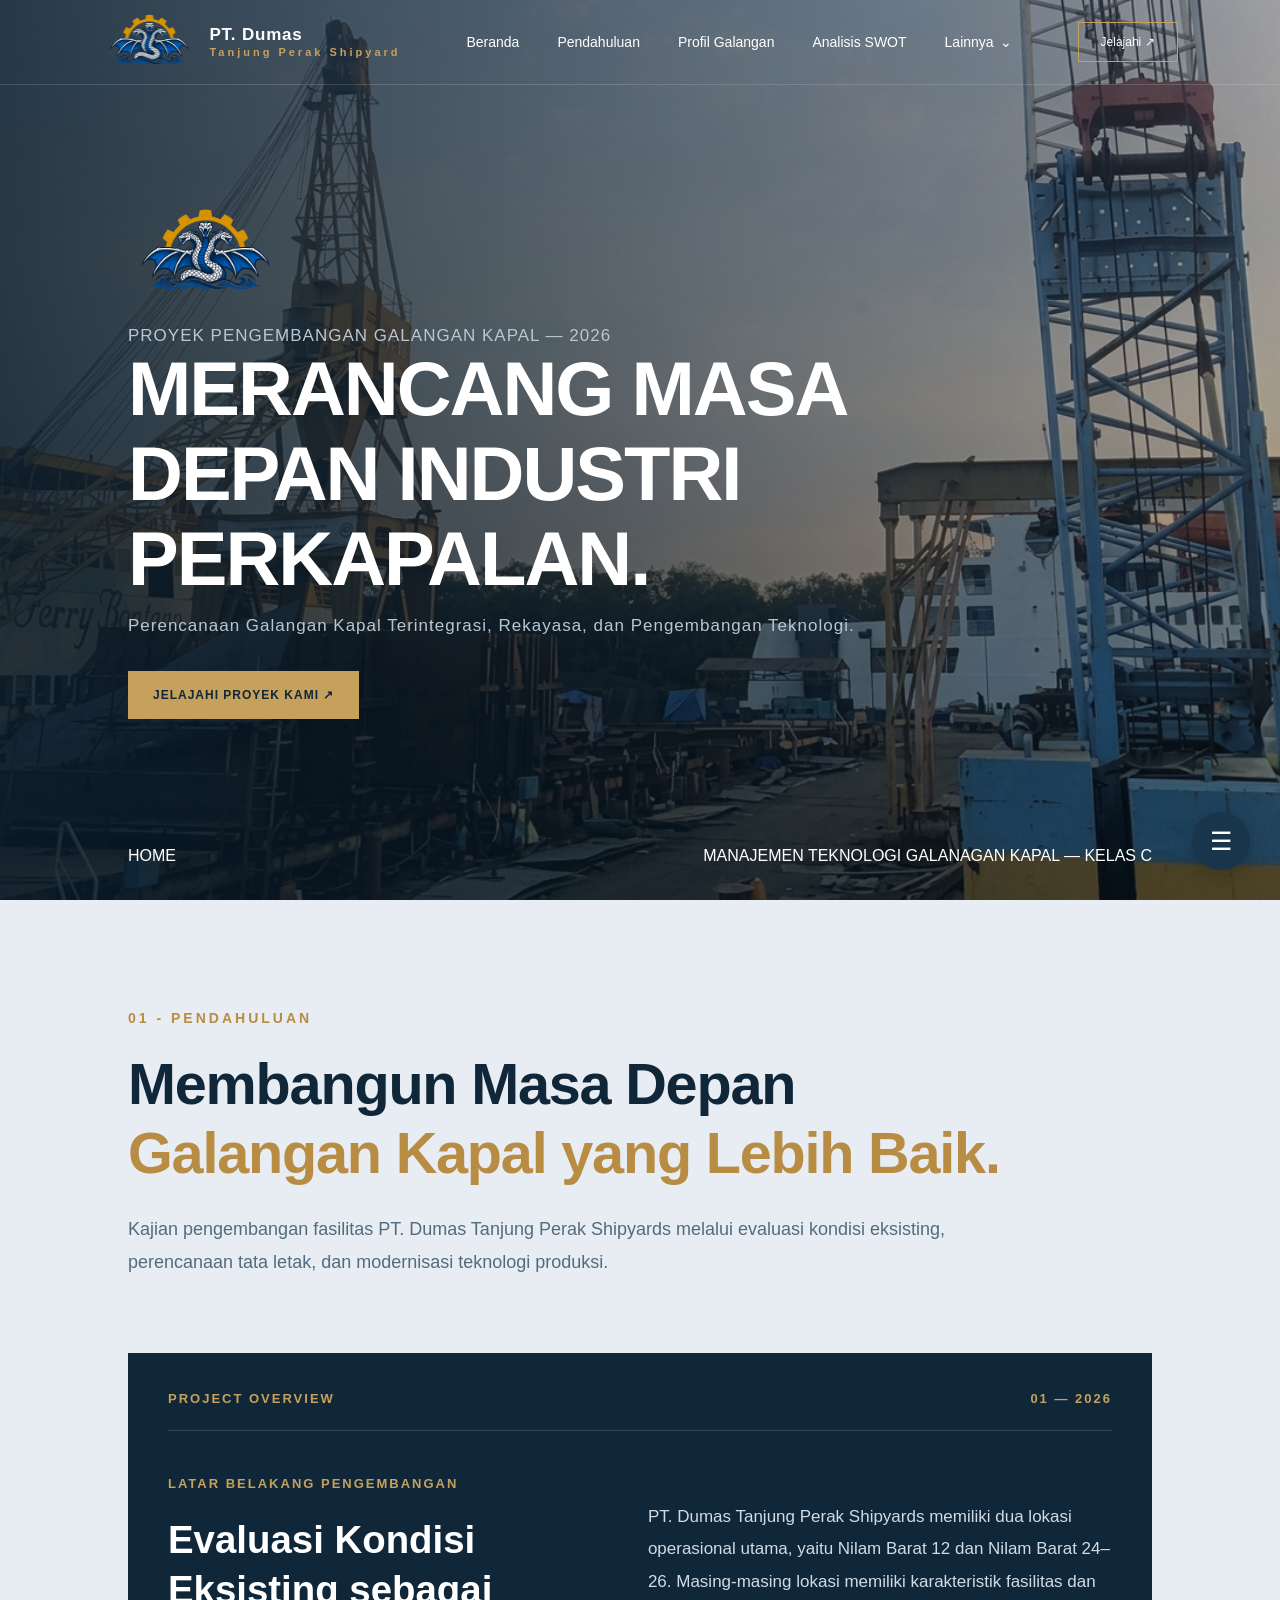
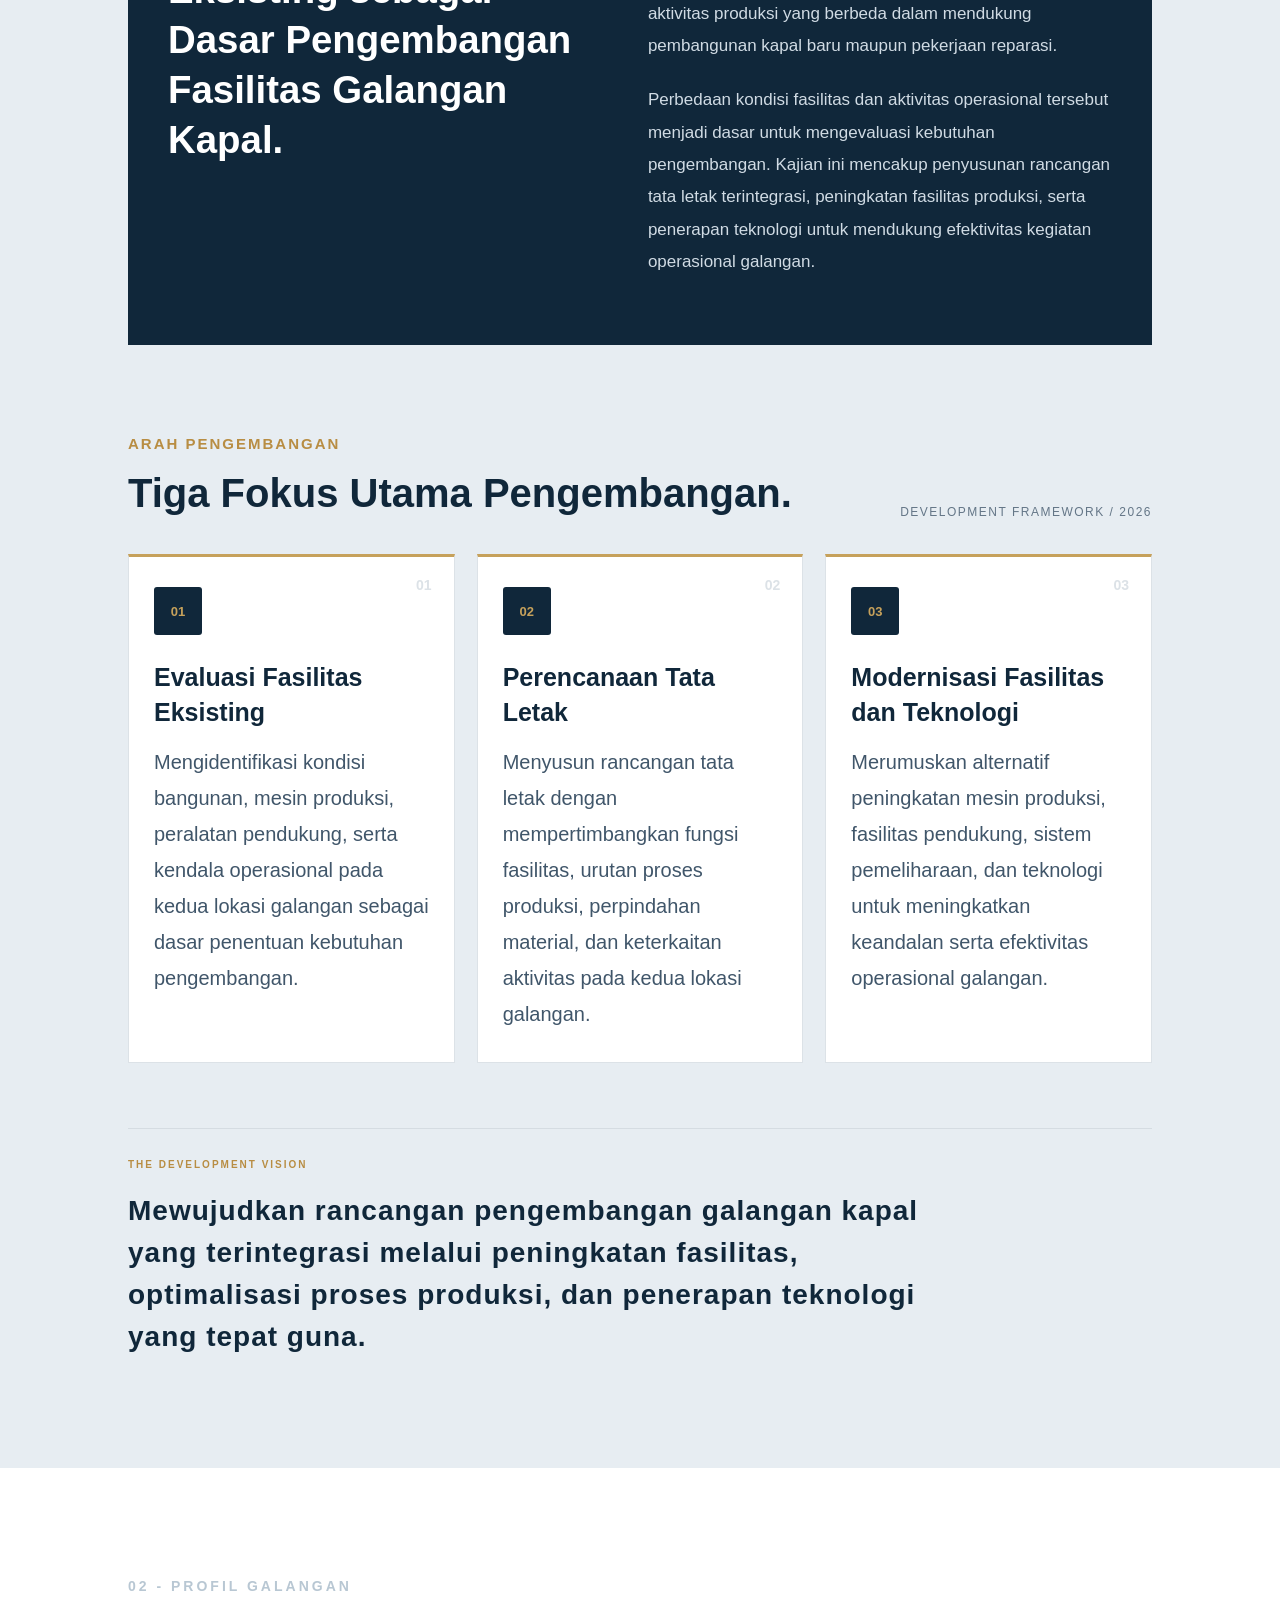
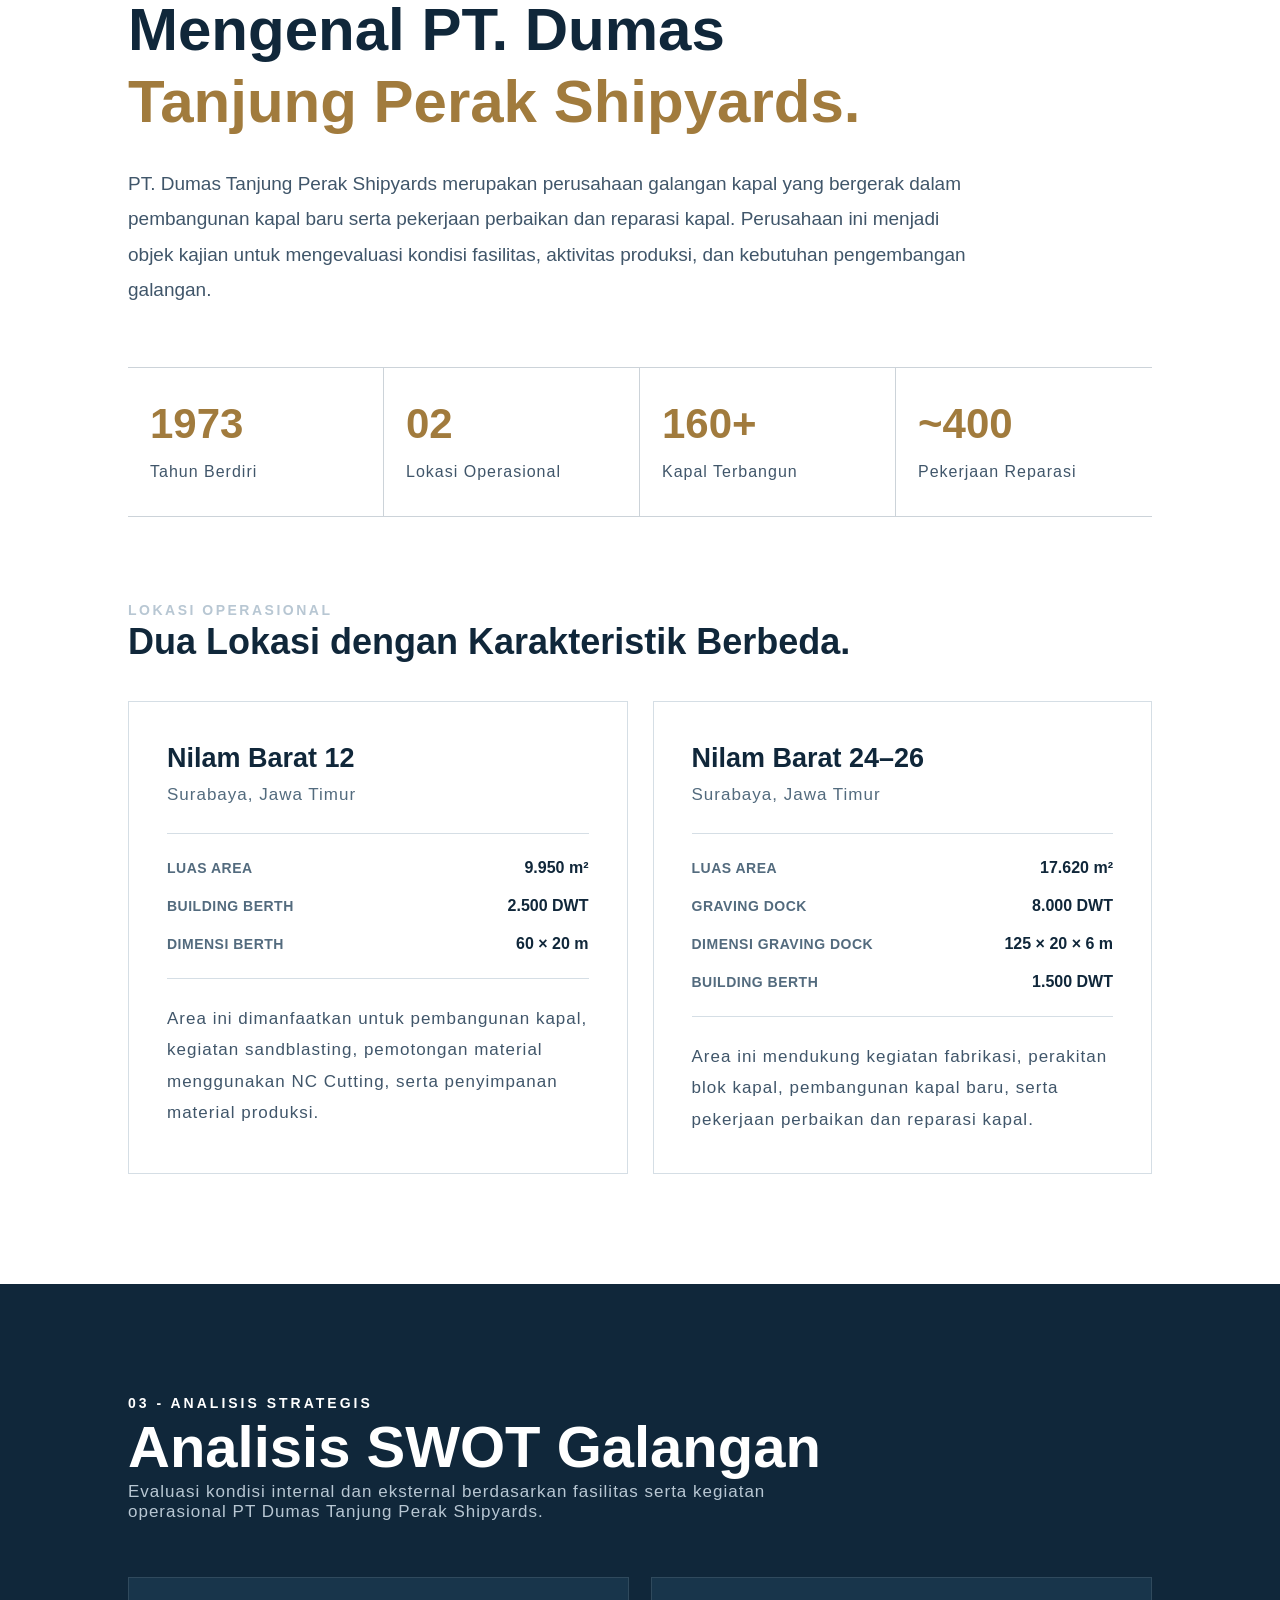
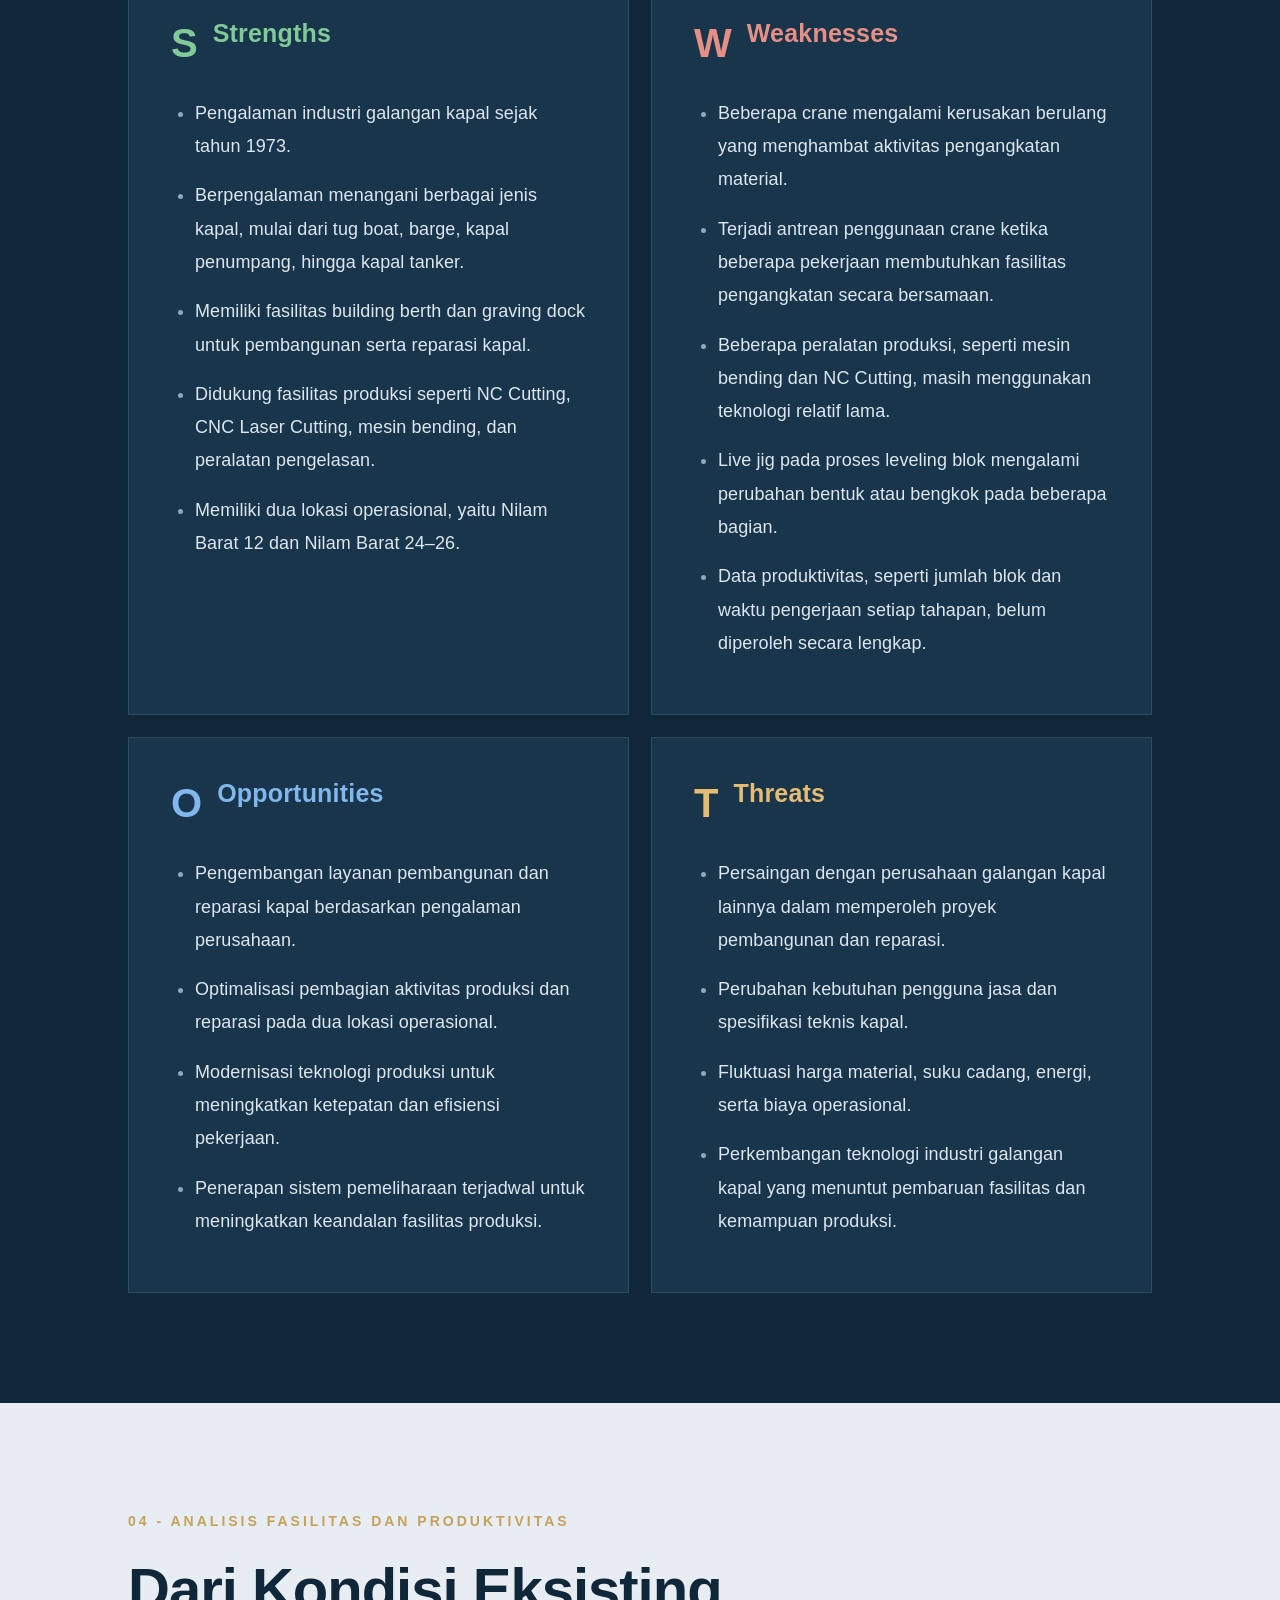
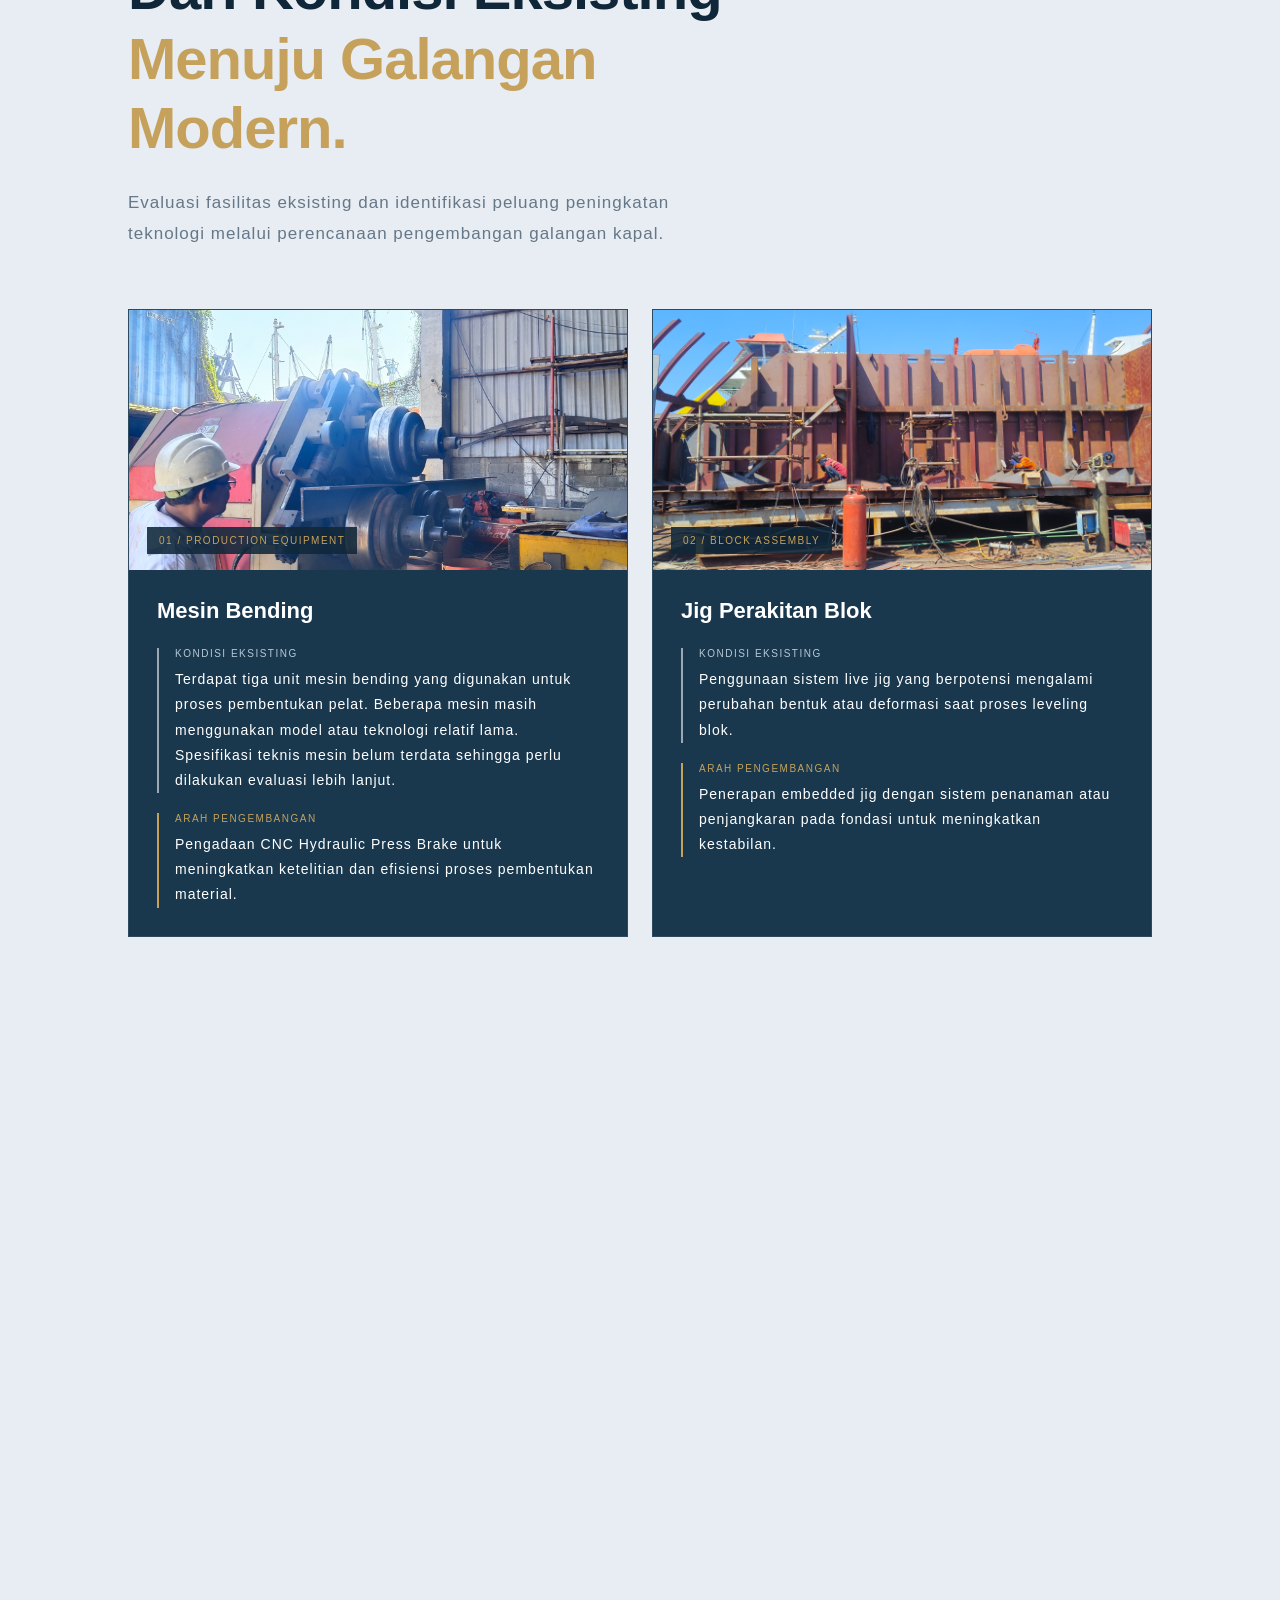
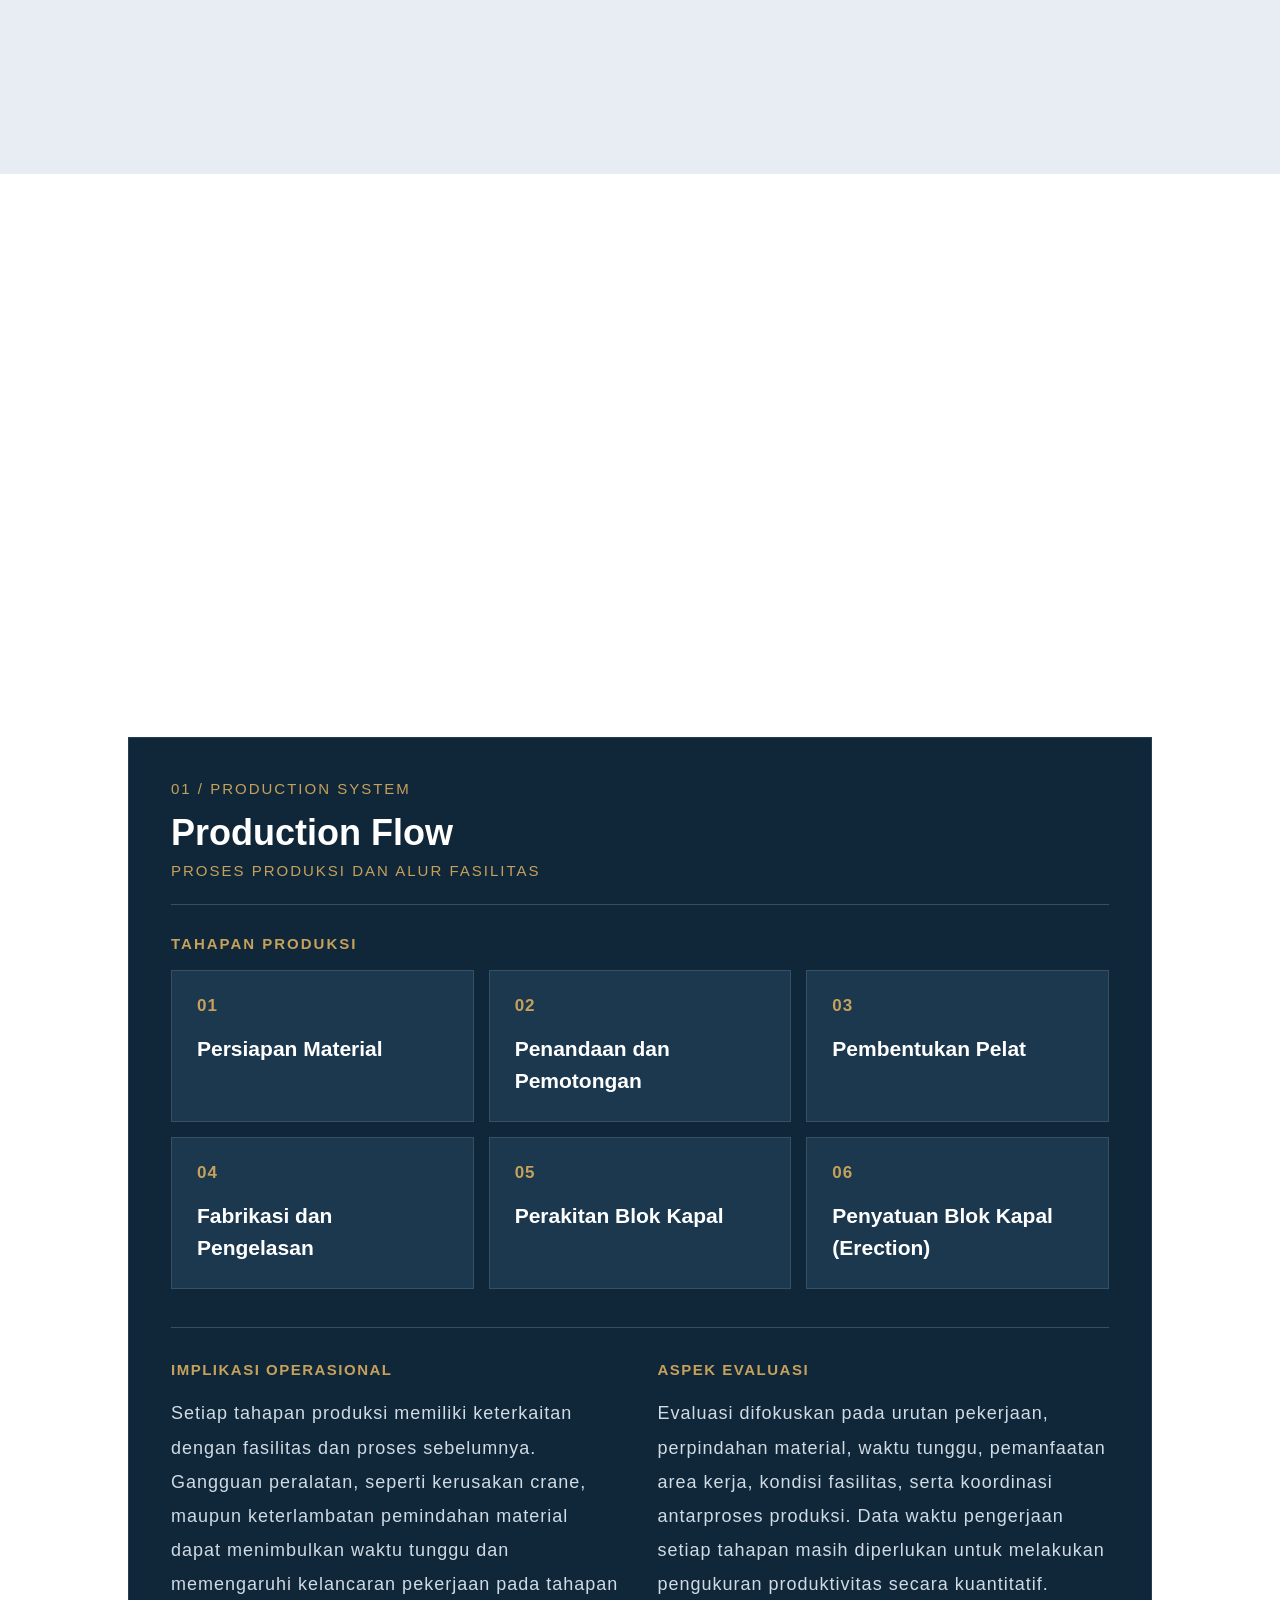
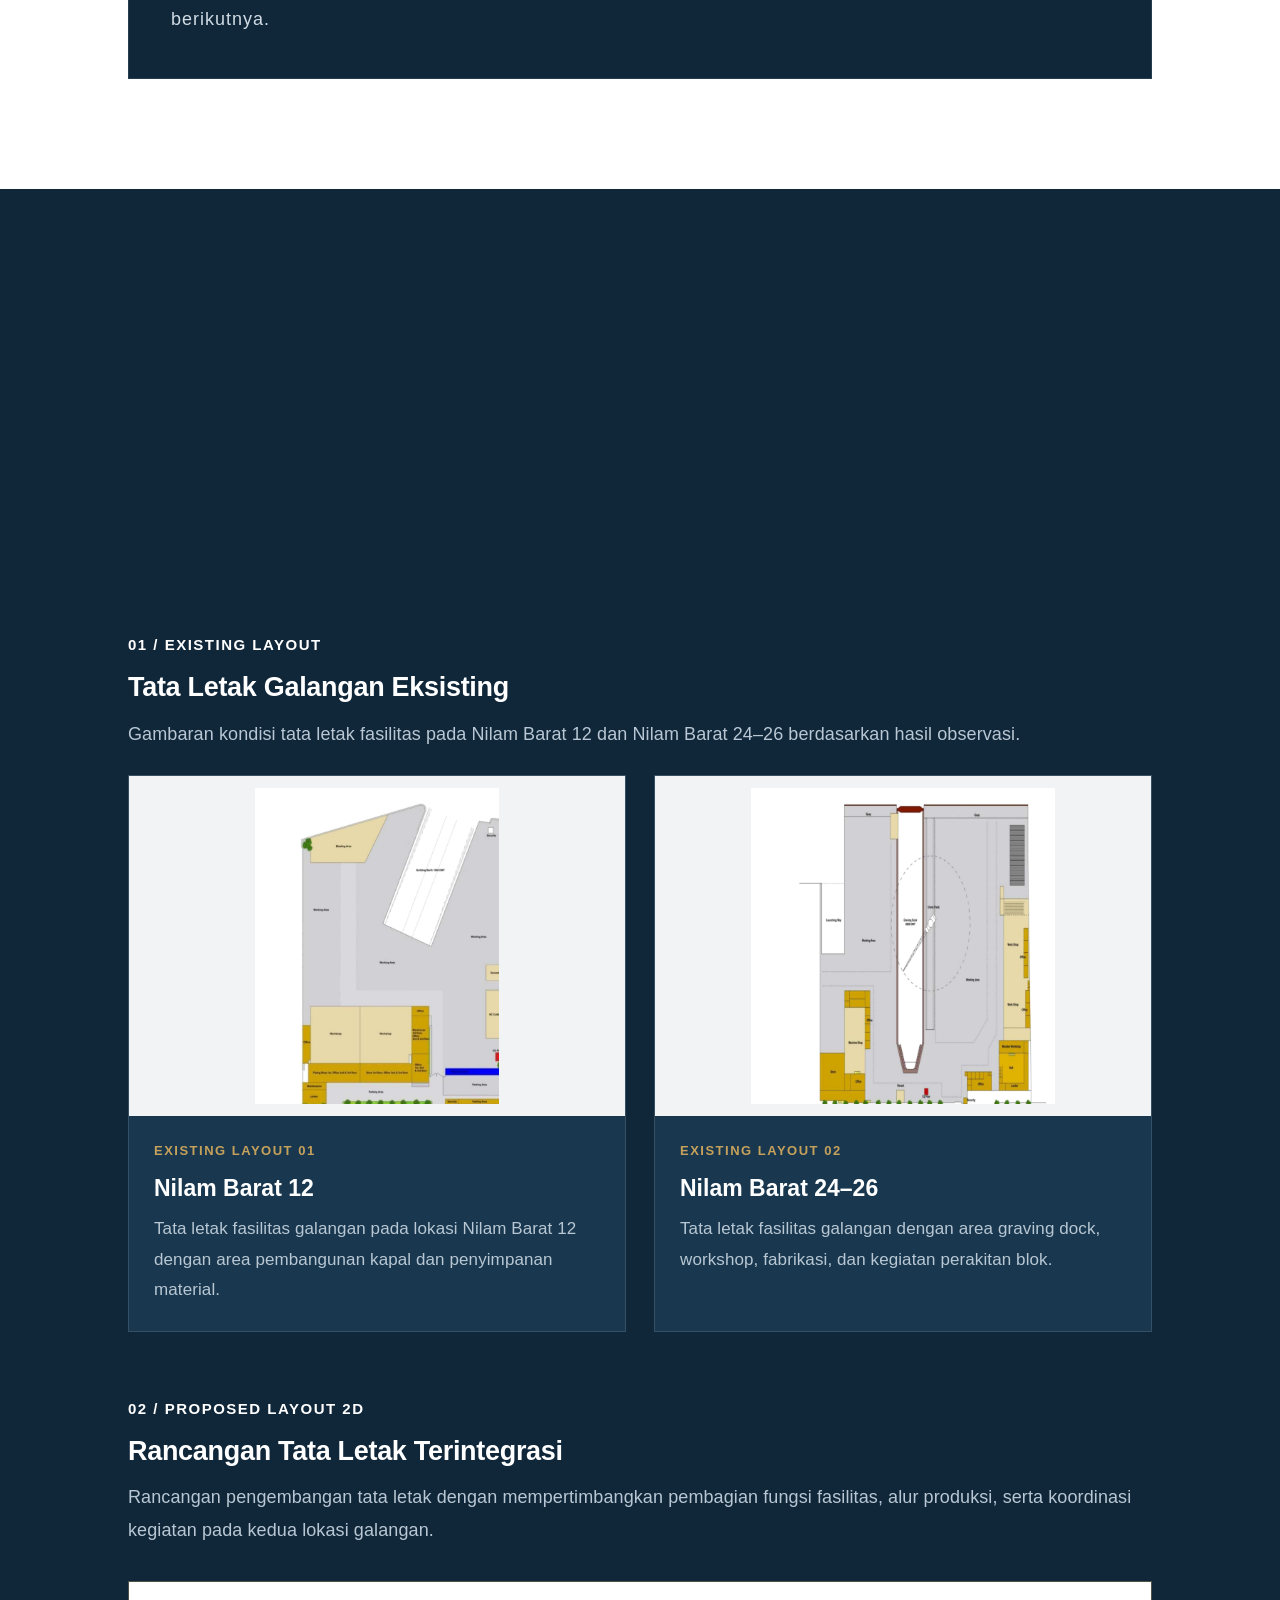
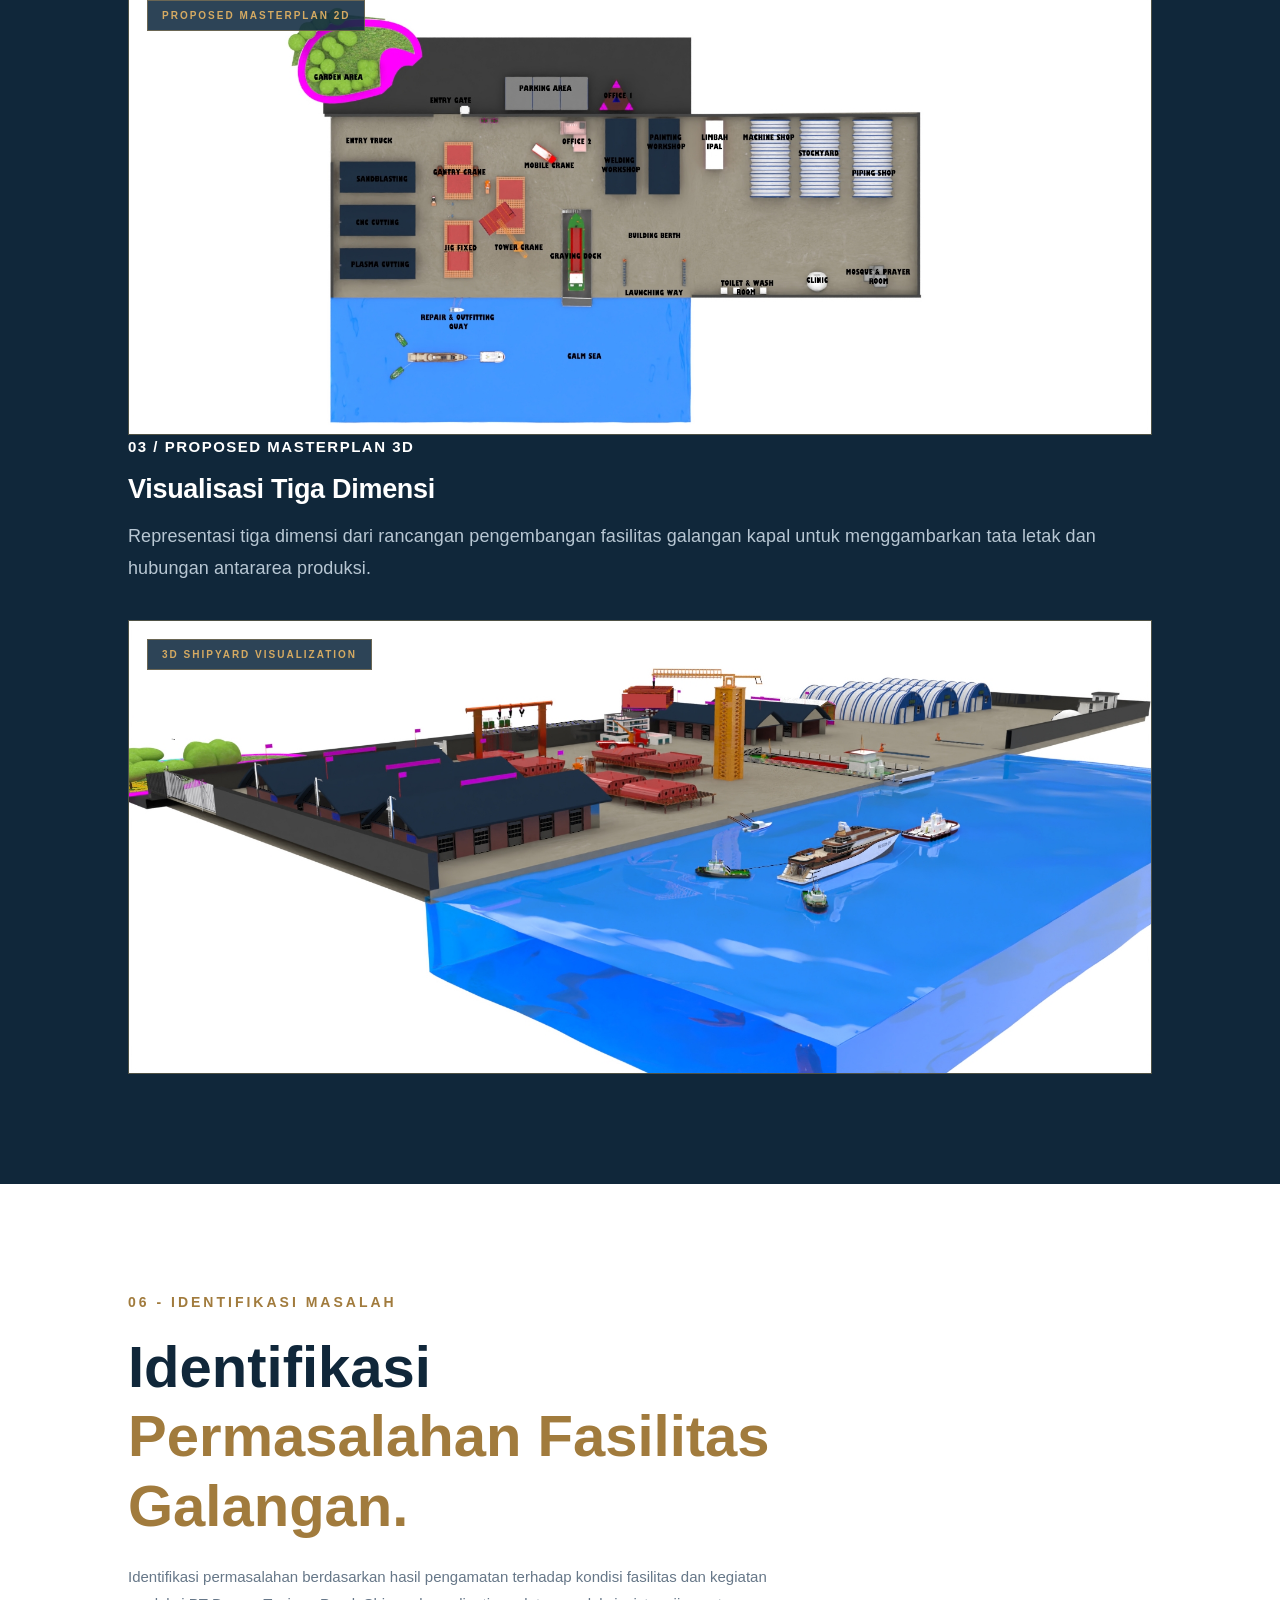
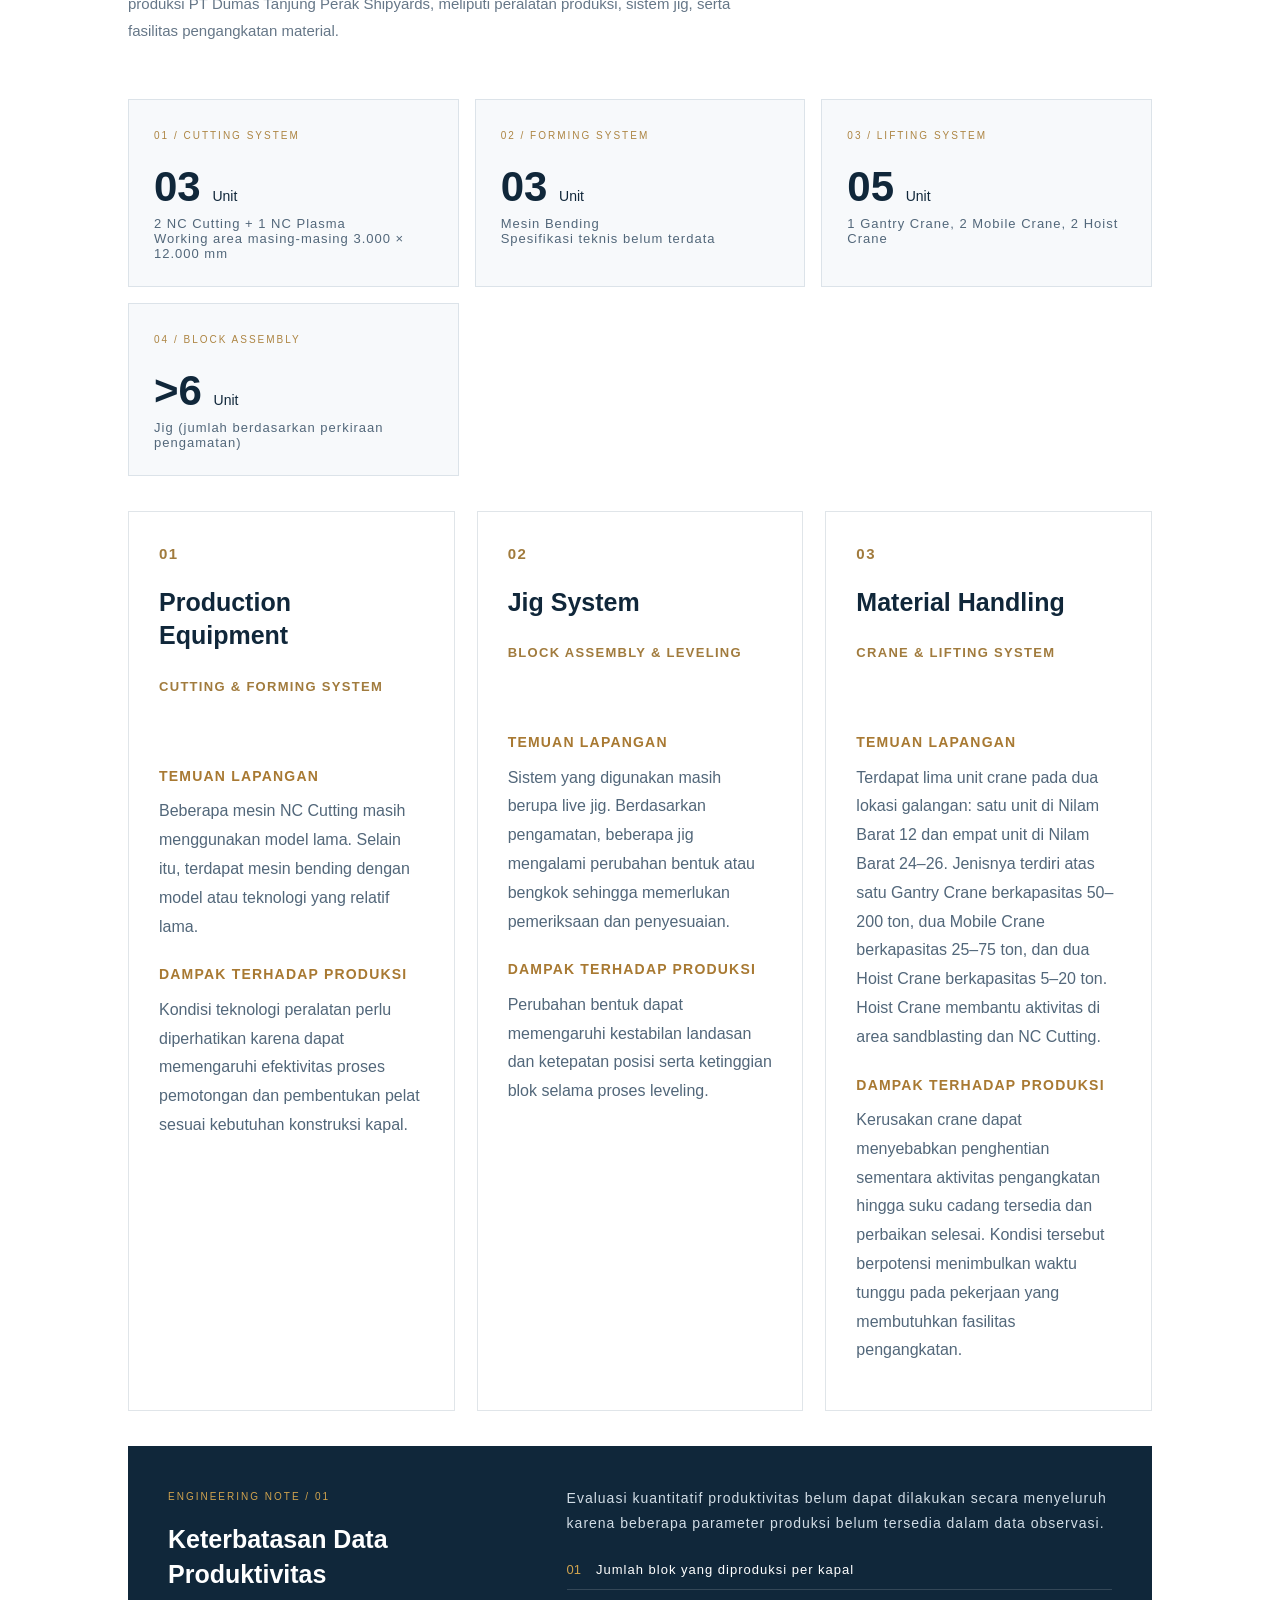
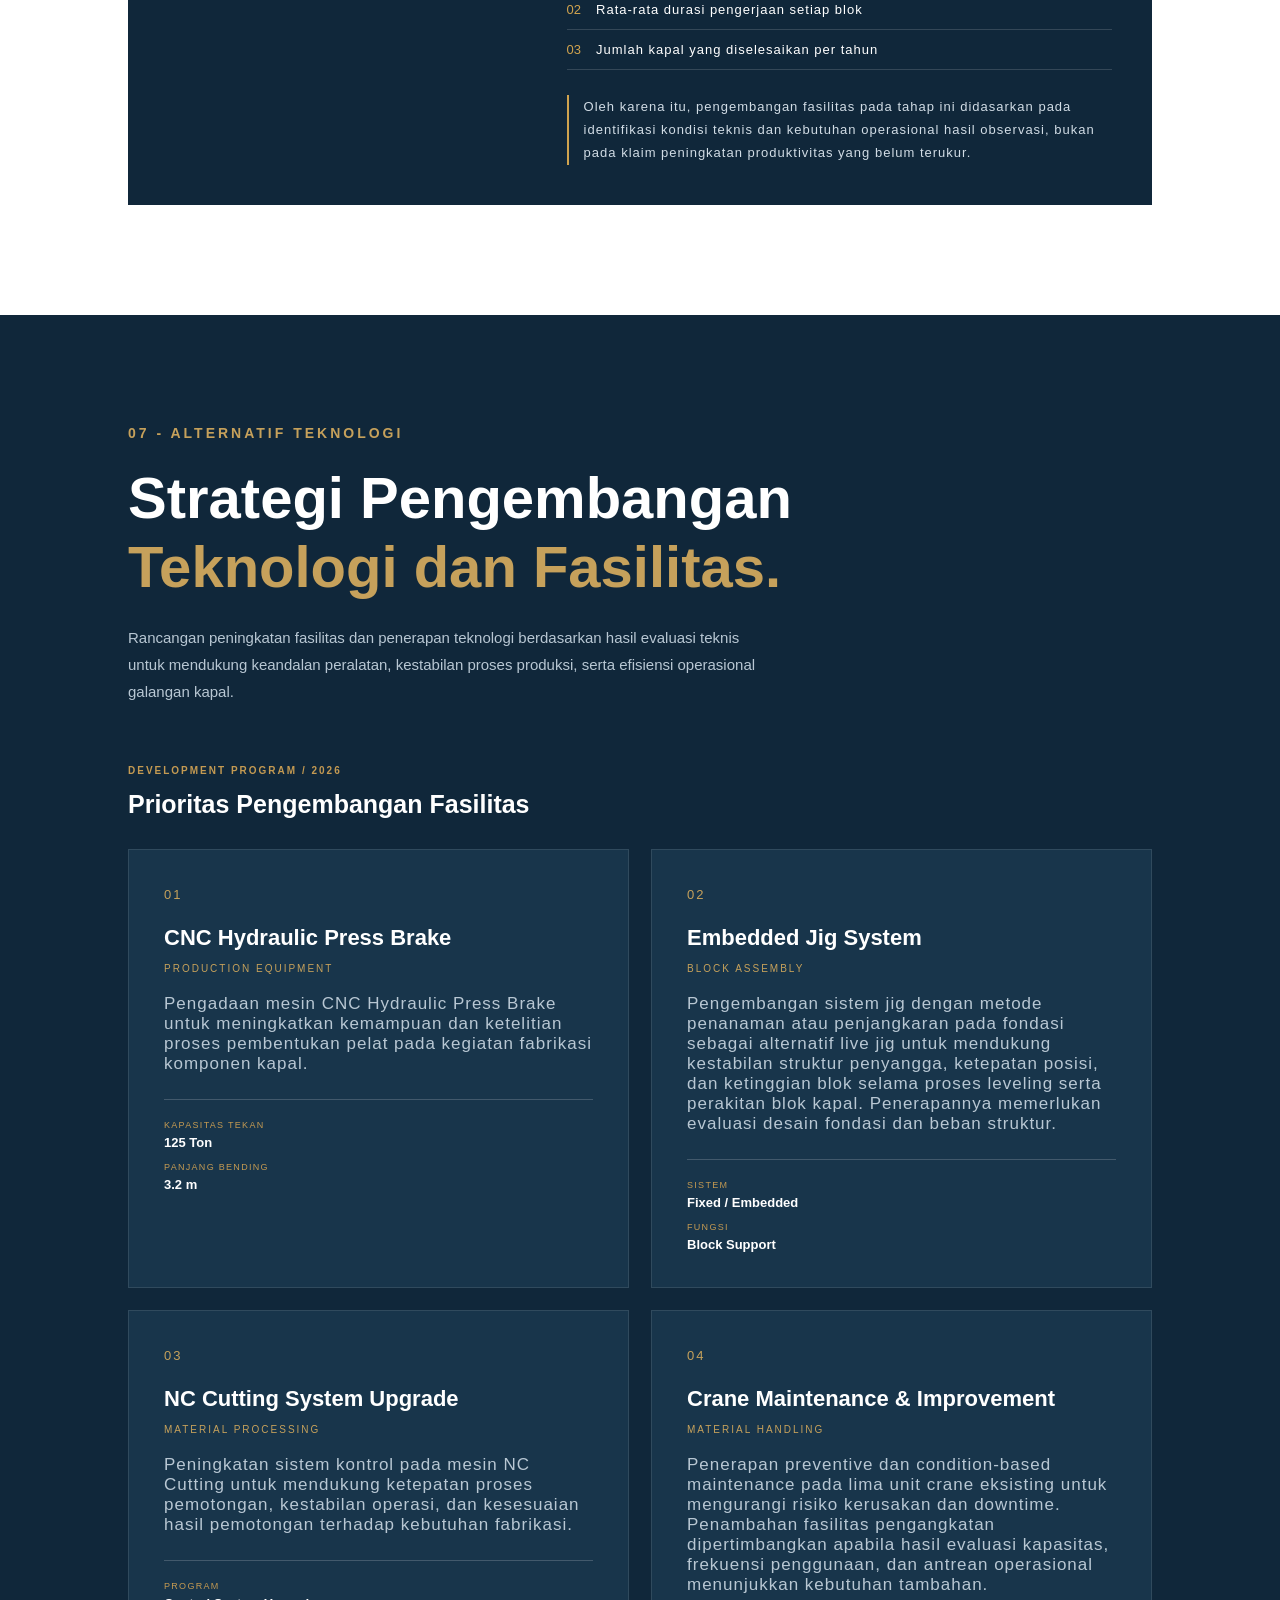
==== commit 74a9bb7e: "Update website PT Royale Shipyard" ====
--- a/index.html
+++ b/index.html
@@ -1,143 +1,121 @@
-
 <!DOCTYPE html>
 <html lang="id">
-
-<head>
-    <meta charset="UTF-8">
-    <meta name="viewport" content="width=device-width, initial-scale=1.0">
-
-    <title>Shipyard Development | MTGK 2026</title>
-
-    <link rel="stylesheet" href="css/style.css">
-</head>
-
-<body>
-
-    <!-- =========================
+ <head>
+  <meta charset="utf-8"/>
+  <meta content="width=device-width, initial-scale=1.0" name="viewport"/>
+  <title>
+   Shipyard Development | MTGK 2026
+  </title>
+  <link href="css/style.css" rel="stylesheet"/>
+ </head>
+ <body>
+  <!-- =========================
          NAVBAR
     ========================== -->
-
-<nav class="navbar">
-
-    <!-- BRAND / LOGO -->
-    <a href="#home" class="logo brand-logo">
-
-        <img
-            src="assets/images/Logo B.png"
-            alt="Royale Shipyard Emblem"
-        >
-
-        <span class="brand-name">
-            <strong>PT. ROYALE</strong>
-            <small>SHIPYARD</small>
-        </span>
-
+  <nav class="navbar" data-html2canvas-ignore>
+   <!-- BRAND / LOGO -->
+   <a class="logo brand-logo" href="#home">
+    <img alt="Dumas Tanjung Perak Shipyard Emblem" src="assets/images/Logo B.png"/>
+    <span class="brand-name">
+     <strong>
+      PT. Dumas
+     </strong>
+     <small>
+      Tanjung Perak Shipyard
+     </small>
+    </span>
+   </a>
+   <!-- NAVIGATION -->
+   <div class="nav-links">
+    <a href="#home">
+     Beranda
     </a>
-
-
-    <!-- NAVIGATION -->
-    <div class="nav-links">
-
-        <a href="#home">Beranda</a>
-        <a href="#about">Pendahuluan</a>
-        <a href="#profile">Profil Galangan</a>
-        <a href="#swot">Analisis SWOT</a>
-
-        <div class="nav-dropdown">
-
-            <button
-                class="dropdown-toggle"
-                type="button"
-                aria-expanded="false"
-                aria-haspopup="true">
-
-                Lainnya <span>⌄</span>
-
-            </button>
-
-            <div class="dropdown-menu">
-                <a href="#project">Analisis Fasilitas</a>
-                <a href="#masterplan">Perencanaan Layout</a>
-                <a href="#engineering">Identifikasi Masalah</a>
-                <a href="#technology">Alternatif Teknologi</a>
-                <a href="#roadmap">Analisis Investasi & Roadmap</a>
-                <a href="#conclusion">Kesimpulan & Rekomendasi</a>
-            </div>
-
-        </div>
-
-    </div>
-
-
-    <!-- NAVIGATION BUTTON -->
-    <a href="#masterplan" class="nav-button">
-        Jelajahi ↗
+    <a href="#about">
+     Pendahuluan
     </a>
-
-</nav>
-
-<!-- =========================
+    <a href="#profile">
+     Profil Galangan
+    </a>
+    <a href="#swot">
+     Analisis SWOT
+    </a>
+    <div class="nav-dropdown">
+     <button aria-expanded="false" aria-haspopup="true" class="dropdown-toggle" type="button">
+      Lainnya
+      <span>
+       ⌄
+      </span>
+     </button>
+     <div class="dropdown-menu">
+      <a href="#project">
+       Analisis Fasilitas
+      </a>
+      <a href="#masterplan">
+       Perencanaan Layout
+      </a>
+      <a href="#engineering">
+       Identifikasi Masalah
+      </a>
+      <a href="#technology">
+       Alternatif Teknologi
+      </a>
+      <a href="#roadmap">
+       Analisis Investasi &amp; Roadmap
+      </a>
+      <a href="#conclusion">
+       Kesimpulan &amp; Rekomendasi
+      </a>
+     </div>
+    </div>
+   </div>
+   <!-- NAVIGATION BUTTON -->
+   <a class="nav-button" href="#masterplan">
+    Jelajahi &nearrow;
+   </a>
+  </nav>
+  <!-- =========================
      01. HERO SECTION
 ========================== -->
-
-<section class="hero" id="home">
-
-    <div class="hero-overlay"></div>
-
-    <div class="hero-content">
-
-        <!-- ROYALE SHIPYARD BRANDING -->
-        <div class="hero-brand">
-
-            <img
-                src="assets/images/Logo N.png"
-                alt="PT. Royale Shipyard Logo"
-            >
-
-        </div>
-
-
-        <!-- HERO LABEL -->
-        <p class="hero-label">
-            PROYEK PENGEMBANGAN GALANGAN KAPAL — 2026
-        </p>
-
-
-        <!-- MAIN HEADLINE -->
-        <h1>
-            MERANCANG MASA DEPAN
-            <span>INDUSTRI PERKAPALAN.</span>
-        </h1>
-
-
-        <!-- DESCRIPTION -->
-        <p class="hero-description">
-            Perencanaan Galangan Kapal Terintegrasi,
+  <section class="hero" id="home">
+   <div class="hero-overlay">
+   </div>
+   <div class="hero-content">
+    <!-- Dumas Tanjung Perak SHIPYARD BRANDING -->
+    <div class="hero-brand">
+     <img alt="PT. Dumas Tanjung Perak Shipyard Logo" src="assets/images/Logo B.png"/>
+    </div>
+    <!-- HERO LABEL -->
+    <p class="hero-label">
+     PROYEK PENGEMBANGAN GALANGAN KAPAL &mdash; 2026
+    </p>
+    <!-- MAIN HEADLINE -->
+    <h1>
+     MERANCANG MASA DEPAN
+     <span>
+      INDUSTRI PERKAPALAN.
+     </span>
+    </h1>
+    <!-- DESCRIPTION -->
+    <p class="hero-description">
+     Perencanaan Galangan Kapal Terintegrasi,
             Rekayasa, dan Pengembangan Teknologi.
-        </p>
-
-
-        <!-- BUTTON -->
-        <a href="#about" class="hero-button">
-            JELAJAHI PROYEK KAMI ↗
-        </a>
-
-    </div>
-
-
-    <!-- HERO FOOTER -->
-    <div class="hero-footer">
-
-        <span> HOME</span>
-
-        <span>MANAJEMEN TEKNOLOGI GALANAGAN KAPAL — KELAS C </span>
-
-    </div>
-
-</section>
-
-
-
+    </p>
+    <!-- BUTTON -->
+    <a class="hero-button" href="#about">
+     JELAJAHI PROYEK KAMI &nearrow;
+    </a>
+   </div>
+   <!-- HERO FOOTER -->
+   <div class="hero-footer">
+    <span>
+     HOME
+    </span>
+    <span>
+     MANAJEMEN TEKNOLOGI GALANAGAN KAPAL &mdash; KELAS C
+    </span>
+   </div>
+  </section>
+ 
 <!-- =========================
      02. ABOUT SECTION
 ========================== -->
@@ -146,47 +124,45 @@
 
     <!-- SECTION HEADER -->
     <div class="about-header">
-
         <p class="section-label">
             01 - PENDAHULUAN
         </p>
 
         <h2>
             Membangun Masa Depan
-            <span>Galangan Kapal yang Lebih Baik.</span>
+            <span>
+                Galangan Kapal yang Lebih Baik.
+            </span>
         </h2>
 
         <p class="about-description">
-            Proyek ini menggunakan PT. Dumas Tanjung Perak
-            Shipyards sebagai objek kajian untuk mengevaluasi
-            fasilitas dan kegiatan operasional galangan.
-            Hasil evaluasi tersebut menjadi dasar penyusunan
-            konsep pengembangan PT. Royale Shipyard.
-        </p>
-
-    </div>
-
+            Kajian pengembangan fasilitas PT. Dumas Tanjung
+            Perak Shipyards melalui evaluasi kondisi eksisting,
+            perencanaan tata letak, dan modernisasi teknologi
+            produksi.
+        </p>
+    </div>
 
     <!-- PROJECT BACKGROUND -->
     <div class="about-background">
 
         <div class="about-background-label">
             <span>PROJECT OVERVIEW</span>
-            <span>01 — 2026</span>
+            <span>01 &mdash; 2026</span>
         </div>
 
         <div class="about-background-content">
 
             <div class="about-background-title">
-
-                <p>LATAR BELAKANG PENGEMBANGAN</p>
+                <p>
+                    LATAR BELAKANG PENGEMBANGAN
+                </p>
 
                 <h3>
                     Evaluasi Kondisi Eksisting
                     sebagai Dasar Pengembangan
-                    Galangan Kapal.
+                    Fasilitas Galangan Kapal.
                 </h3>
-
             </div>
 
             <div class="about-background-text">
@@ -194,29 +170,27 @@
                 <p>
                     PT. Dumas Tanjung Perak Shipyards memiliki
                     dua lokasi operasional utama, yaitu Nilam
-                    Barat 12 dan Nilam Barat 24–26. Kedua lokasi
-                    tersebut memiliki karakteristik fasilitas
-                    dan aktivitas produksi yang berbeda untuk
-                    mendukung pembangunan kapal baru maupun
-                    pekerjaan reparasi.
+                    Barat 12 dan Nilam Barat 24&ndash;26.
+                    Masing-masing lokasi memiliki karakteristik
+                    fasilitas dan aktivitas produksi yang berbeda
+                    dalam mendukung pembangunan kapal baru
+                    maupun pekerjaan reparasi.
                 </p>
 
                 <p>
-                    Perbedaan fasilitas dan kondisi operasional
-                    tersebut menjadi dasar evaluasi dalam
-                    penyusunan rencana pengembangan. Melalui
-                    proyek ini, dirancang konsep PT. Royale
-                    Shipyard dengan perencanaan tata letak
-                    terintegrasi serta usulan modernisasi
-                    fasilitas dan teknologi produksi.
+                    Perbedaan kondisi fasilitas dan aktivitas
+                    operasional tersebut menjadi dasar untuk
+                    mengevaluasi kebutuhan pengembangan.
+                    Kajian ini mencakup penyusunan rancangan
+                    tata letak terintegrasi, peningkatan
+                    fasilitas produksi, serta penerapan
+                    teknologi untuk mendukung efektivitas
+                    kegiatan operasional galangan.
                 </p>
 
             </div>
-
-        </div>
-
-    </div>
-
+        </div>
+    </div>
 
     <!-- DEVELOPMENT FOCUS -->
     <div class="about-focus-header">
@@ -225,8 +199,7 @@
             <p>ARAH PENGEMBANGAN</p>
 
             <h3>
-                Tiga Fokus Utama
-                Pengembangan.
+                Tiga Fokus Utama Pengembangan.
             </h3>
         </div>
 
@@ -235,7 +208,6 @@
         </span>
 
     </div>
-
 
     <div class="about-focus-grid">
 
@@ -248,17 +220,19 @@
                 <span>01</span>
             </div>
 
-            <h4>Evaluasi Fasilitas Eksisting</h4>
+            <h4>
+                Evaluasi Fasilitas Eksisting
+            </h4>
 
             <p>
-                Mengidentifikasi kondisi fasilitas,
-                peralatan produksi, serta permasalahan
-                operasional berdasarkan pengamatan
-                pada PT. Dumas Tanjung Perak Shipyards.
+                Mengidentifikasi kondisi bangunan,
+                mesin produksi, peralatan pendukung,
+                serta kendala operasional pada kedua
+                lokasi galangan sebagai dasar penentuan
+                kebutuhan pengembangan.
             </p>
 
         </div>
-
 
         <!-- FOCUS 02 -->
         <div class="about-focus-card">
@@ -269,17 +243,19 @@
                 <span>02</span>
             </div>
 
-            <h4>Perencanaan Tata Letak</h4>
+            <h4>
+                Perencanaan Tata Letak
+            </h4>
 
             <p>
-                Menyusun konsep tata letak galangan
-                PT. Royale Shipyard dengan mempertimbangkan
-                kebutuhan fasilitas, alur produksi,
-                dan efisiensi operasional.
+                Menyusun rancangan tata letak dengan
+                mempertimbangkan fungsi fasilitas,
+                urutan proses produksi, perpindahan
+                material, dan keterkaitan aktivitas
+                pada kedua lokasi galangan.
             </p>
 
         </div>
-
 
         <!-- FOCUS 03 -->
         <div class="about-focus-card">
@@ -290,12 +266,15 @@
                 <span>03</span>
             </div>
 
-            <h4>Modernisasi Fasilitas dan Teknologi</h4>
+            <h4>
+                Modernisasi Fasilitas dan Teknologi
+            </h4>
 
             <p>
-                Mengusulkan peningkatan peralatan produksi,
-                pengembangan fasilitas, serta penerapan
-                teknologi untuk mendukung kegiatan
+                Merumuskan alternatif peningkatan mesin
+                produksi, fasilitas pendukung, sistem
+                pemeliharaan, dan teknologi untuk
+                meningkatkan keandalan serta efektivitas
                 operasional galangan.
             </p>
 
@@ -303,52 +282,54 @@
 
     </div>
 
-
     <!-- CLOSING STATEMENT -->
     <div class="about-closing">
 
-        <span>THE DEVELOPMENT VISION</span>
+        <span>
+            THE DEVELOPMENT VISION
+        </span>
 
         <p>
-            Menghasilkan konsep pengembangan galangan
-            kapal yang terencana, efisien, dan mampu
-            mendukung kebutuhan industri perkapalan.
+            Mewujudkan rancangan pengembangan galangan
+            kapal yang terintegrasi melalui peningkatan
+            fasilitas, optimalisasi proses produksi,
+            dan penerapan teknologi yang tepat guna.
         </p>
 
     </div>
 
 </section>
 
-
-    <!-- =========================
-         03. SHIPYARD PROFILE
-    ========================== -->
-
-    
+ 
+<!-- =========================
+     03. SHIPYARD PROFILE
+========================== -->
+
 <section class="profile" id="profile">
 
     <!-- PROFILE HEADER -->
     <div class="profile-header">
-
         <p class="section-label">
             02 - PROFIL GALANGAN
         </p>
 
         <h2>
             Mengenal PT. Dumas
-            <span>Tanjung Perak Shipyards.</span>
+            <span>
+                Tanjung Perak Shipyards.
+            </span>
         </h2>
 
         <p class="profile-description">
             PT. Dumas Tanjung Perak Shipyards merupakan
             perusahaan galangan kapal yang bergerak dalam
-            pembangunan kapal baru serta perbaikan dan
-            reparasi kapal. Perusahaan ini menjadi objek
-            kajian dalam perencanaan pengembangan galangan.
-        </p>
-
-    </div>
-
+            pembangunan kapal baru serta pekerjaan
+            perbaikan dan reparasi kapal. Perusahaan ini
+            menjadi objek kajian untuk mengevaluasi kondisi
+            fasilitas, aktivitas produksi, dan kebutuhan
+            pengembangan galangan.
+        </p>
+    </div>
 
     <!-- COMPANY STATISTICS -->
     <div class="profile-stats">
@@ -375,18 +356,16 @@
 
     </div>
 
-
     <!-- OPERATIONAL LOCATIONS -->
     <div class="location-header">
-
         <p class="section-label">
             LOKASI OPERASIONAL
         </p>
 
-        <h3>Dua Lokasi dengan Karakteristik Berbeda.</h3>
-
-    </div>
-
+        <h3>
+            Dua Lokasi dengan Karakteristik Berbeda.
+        </h3>
+    </div>
 
     <div class="location-grid">
 
@@ -403,7 +382,7 @@
 
                 <div>
                     <span>LUAS AREA</span>
-                    <strong>9.950 m²</strong>
+                    <strong>9.950 m&sup2;</strong>
                 </div>
 
                 <div>
@@ -413,25 +392,24 @@
 
                 <div>
                     <span>DIMENSI BERTH</span>
-                    <strong>60 × 20 m</strong>
+                    <strong>60 &times; 20 m</strong>
                 </div>
 
             </div>
 
             <p class="location-function">
-                Area ini lebih banyak dimanfaatkan untuk
-                pembangunan kapal, kegiatan sandblasting,
-                pemotongan material menggunakan NC Cutting,
-                serta penyimpanan material produksi.
+                Area ini dimanfaatkan untuk pembangunan
+                kapal, kegiatan sandblasting, pemotongan
+                material menggunakan NC Cutting, serta
+                penyimpanan material produksi.
             </p>
 
         </div>
-
 
         <!-- LOCATION 02 -->
         <div class="location-card">
 
-            <h3>Nilam Barat 24–26</h3>
+            <h3>Nilam Barat 24&ndash;26</h3>
 
             <p class="location-area">
                 Surabaya, Jawa Timur
@@ -441,7 +419,7 @@
 
                 <div>
                     <span>LUAS AREA</span>
-                    <strong>17.620 m²</strong>
+                    <strong>17.620 m&sup2;</strong>
                 </div>
 
                 <div>
@@ -451,7 +429,7 @@
 
                 <div>
                     <span>DIMENSI GRAVING DOCK</span>
-                    <strong>125 × 20 × 6 m</strong>
+                    <strong>125 &times; 20 &times; 6 m</strong>
                 </div>
 
                 <div>
@@ -463,7 +441,7 @@
 
             <p class="location-function">
                 Area ini mendukung kegiatan fabrikasi,
-                perakitan blok, pembangunan kapal baru,
+                perakitan blok kapal, pembangunan kapal baru,
                 serta pekerjaan perbaikan dan reparasi kapal.
             </p>
 
@@ -473,321 +451,428 @@
 
 </section>
 
-    <!-- =========================
+  <!-- =========================
         SWOT ANALYSIS
     ========================== -->
-
-    
-<section class="swot" id="swot">
-
-    <div class="swot-header">
-
-        <p class="section-label">
-            	03 - ANALISIS SWOT
-        </p>
-
-        <h2>
-            Memahami Kondisi
-            <span>dan Posisi Galangan.</span>
-        </h2>
-
-        <p class="swot-description">
-            Evaluasi strategis PT. Dumas Tanjung Perak Shipyards
-            berdasarkan pengalaman operasional, kondisi fasilitas,
-            serta peluang dan tantangan pengembangan galangan.
-        </p>
-
-    </div>
-
-
-    <div class="swot-grid">
-
-        <!-- STRENGTHS -->
-
-        <div class="swot-card strength">
-
-            <div class="swot-top">
-                <span>S</span>
-                <p>STRENGTHS / KEKUATAN</p>
-            </div>
-
-            <h3>Keunggulan yang Dimiliki</h3>
-
-            <ul>
-                <li>Pengalaman operasional sejak tahun 1973.</li>
-                <li>Pengalaman menangani berbagai jenis kapal.</li>
-                <li>Memiliki fasilitas pembangunan dan reparasi kapal.</li>
-                <li>Didukung dua lokasi operasional dengan fasilitas berbeda.</li>
-            </ul>
-
-        </div>
-
-
-        <!-- WEAKNESSES -->
-
-        <div class="swot-card weakness">
-
-            <div class="swot-top">
-                <span>W</span>
-                <p>WEAKNESSES / KELEMAHAN</p>
-            </div>
-
-            <h3>Keterbatasan Operasional</h3>
-
-            <ul>
-                <li>Terjadi antrean penggunaan crane saat kebutuhan pengangkatan bersamaan.</li>
-                <li>Ketersediaan fasilitas pengangkatan belum selalu mencukupi kebutuhan pekerjaan.</li>
-                <li>Salah satu proyek pembangunan kapal yang diamati berlangsung sekitar dua tahun.</li>
-                <li>Data produktivitas belum terdokumentasi secara lengkap.</li>
-            </ul>
-
-        </div>
-
-
-        <!-- OPPORTUNITIES -->
-
-        <div class="swot-card opportunity">
-
-            <div class="swot-top">
-                <span>O</span>
-                <p>OPPORTUNITIES / PELUANG</p>
-            </div>
-
-            <h3>Potensi Pengembangan</h3>
-
-            <ul>
-                <li>Keberagaman pekerjaan pembangunan dan reparasi kapal.</li>
-                <li>Pemanfaatan pengalaman operasional untuk memperoleh pekerjaan berikutnya.</li>
-                <li>Optimalisasi pembagian kegiatan pada dua lokasi operasional.</li>
-                <li>Pengembangan kapasitas pelayanan sesuai kebutuhan pekerjaan.</li>
-            </ul>
-
-        </div>
-
-
-        <!-- THREATS -->
-
-        <div class="swot-card threat">
-
-            <div class="swot-top">
-                <span>T</span>
-                <p>THREATS / ANCAMAN</p>
-            </div>
-
-            <h3>Tantangan Eksternal</h3>
-
-            <ul>
-                <li>Persaingan antarperusahaan galangan kapal.</li>
-                <li>Perubahan kebutuhan dan spesifikasi pekerjaan dari pengguna jasa.</li>
-                <li>Perubahan harga material dan biaya operasional.</li>
-            </ul>
-
-        </div>
-
-    </div>
-
-</section>
-
-
-    <!-- =========================
+  <section class="swot" id="swot">
+   <div class="swot-header">
+    <span class="section-label">
+     03 - ANALISIS STRATEGIS
+    </span>
+    <h2>
+     Analisis SWOT Galangan
+    </h2>
+    <p>
+     Evaluasi kondisi internal dan eksternal berdasarkan
+      fasilitas serta kegiatan operasional PT Dumas Tanjung Perak Shipyards.
+    </p>
+   </div>
+   <div class="swot-grid">
+    <!-- STRENGTHS -->
+    <div class="swot-card strength">
+     <div class="swot-top">
+      <span class="swot-letter">
+       S
+      </span>
+      <h3>
+       Strengths
+      </h3>
+     </div>
+     <ul>
+      <li>
+       Pengalaman industri galangan kapal sejak tahun 1973.
+      </li>
+      <li>
+       Berpengalaman menangani berbagai jenis kapal, mulai dari tug boat, barge, kapal penumpang, hingga kapal tanker.
+      </li>
+      <li>
+       Memiliki fasilitas building berth dan graving dock untuk pembangunan serta reparasi kapal.
+      </li>
+      <li>
+       Didukung fasilitas produksi seperti NC Cutting, CNC Laser Cutting, mesin bending, dan peralatan pengelasan.
+      </li>
+      <li>
+       Memiliki dua lokasi operasional, yaitu Nilam Barat 12 dan Nilam Barat 24&ndash;26.
+      </li>
+     </ul>
+    </div>
+    <!-- WEAKNESSES -->
+    <div class="swot-card weakness">
+     <div class="swot-top">
+      <span class="swot-letter">
+       W
+      </span>
+      <h3>
+       Weaknesses
+      </h3>
+     </div>
+     <ul>
+      <li>
+       Beberapa crane mengalami kerusakan berulang yang menghambat aktivitas pengangkatan material.
+      </li>
+      <li>
+       Terjadi antrean penggunaan crane ketika beberapa pekerjaan membutuhkan fasilitas pengangkatan secara bersamaan.
+      </li>
+      <li>
+       Beberapa peralatan produksi, seperti mesin bending dan NC Cutting, masih menggunakan teknologi relatif lama.
+      </li>
+      <li>
+       Live jig pada proses leveling blok mengalami perubahan bentuk atau bengkok pada beberapa bagian.
+      </li>
+      <li>
+       Data produktivitas, seperti jumlah blok dan waktu pengerjaan setiap tahapan, belum diperoleh secara lengkap.
+      </li>
+     </ul>
+    </div>
+    <!-- OPPORTUNITIES -->
+    <div class="swot-card opportunity">
+     <div class="swot-top">
+      <span class="swot-letter">
+       O
+      </span>
+      <h3>
+       Opportunities
+      </h3>
+     </div>
+     <ul>
+      <li>
+       Pengembangan layanan pembangunan dan reparasi kapal berdasarkan pengalaman perusahaan.
+      </li>
+      <li>
+       Optimalisasi pembagian aktivitas produksi dan reparasi pada dua lokasi operasional.
+      </li>
+      <li>
+       Modernisasi teknologi produksi untuk meningkatkan ketepatan dan efisiensi pekerjaan.
+      </li>
+      <li>
+       Penerapan sistem pemeliharaan terjadwal untuk meningkatkan keandalan fasilitas produksi.
+      </li>
+     </ul>
+    </div>
+    <!-- THREATS -->
+    <div class="swot-card threat">
+     <div class="swot-top">
+      <span class="swot-letter">
+       T
+      </span>
+      <h3>
+       Threats
+      </h3>
+     </div>
+     <ul>
+      <li>
+       Persaingan dengan perusahaan galangan kapal lainnya dalam memperoleh proyek pembangunan dan reparasi.
+      </li>
+      <li>
+       Perubahan kebutuhan pengguna jasa dan spesifikasi teknis kapal.
+      </li>
+      <li>
+       Fluktuasi harga material, suku cadang, energi, serta biaya operasional.
+      </li>
+      <li>
+       Perkembangan teknologi industri galangan kapal yang menuntut pembaruan fasilitas dan kemampuan produksi.
+      </li>
+     </ul>
+    </div>
+   </div>
+  </section>
+  <!-- =========================
         FACILITY COMPARISON
     ========================== -->
-
-    
-
-<section class="comparison" id="project">
-
-    <div class="comparison-header">
-
-        <p class="section-label">
-            04 - ANALISIS FASILITAS DAN PRODUKTIVITAS
-        </p>
-
-        <h2>
-            Dari Kondisi Eksisting
-            <span>Menuju Galangan Modern.</span>
-        </h2>
-
-        <p class="comparison-description">
-            Evaluasi fasilitas eksisting dan identifikasi
+  <section class="comparison" id="project">
+   <div class="comparison-header">
+    <p class="section-label">
+     04 - ANALISIS FASILITAS DAN PRODUKTIVITAS
+    </p>
+    <h2>
+     Dari Kondisi Eksisting
+     <span>
+      Menuju Galangan Modern.
+     </span>
+    </h2>
+    <p class="comparison-description">
+     Evaluasi fasilitas eksisting dan identifikasi
             peluang peningkatan teknologi melalui
             perencanaan pengembangan galangan kapal.
-        </p>
-
-    </div>
-
-    <div class="comparison-grid">
-
-        <!-- 01 BENDING MACHINE -->
-        <div class="comparison-card">
-
-            <div class="comparison-image">
-                <img src="assets/images/Bending.jpg"
-                     alt="Mesin bending eksisting">
-                <span class="image-tag">01 / PRODUCTION EQUIPMENT</span>
-            </div>
-
-            <div class="comparison-content">
-
-                <h3>Mesin Bending</h3>
-
-                <div class="comparison-info">
-
-                    <div class="info-item">
-                        <span>KONDISI EKSISTING</span>
-                        <p>
-                            Terdapat mesin bending dengan model
-                            yang relatif lama sehingga perlu
-                            dievaluasi dari segi kemampuan dan
-                            efisiensi operasional.
-                        </p>
-                    </div>
-
-                    <div class="info-item proposed">
-                        <span>ARAH PENGEMBANGAN</span>
-                        <p>
-                            Pengadaan CNC Hydraulic Press Brake
+    </p>
+   </div>
+   <div class="comparison-grid">
+    <!-- 01 BENDING MACHINE -->
+    <div class="comparison-card">
+     <div class="comparison-image">
+      <img alt="Mesin bending eksisting" src="assets/images/Bending.jpg"/>
+      <span class="image-tag">
+       01 / PRODUCTION EQUIPMENT
+      </span>
+     </div>
+     <div class="comparison-content">
+      <h3>
+       Mesin Bending
+      </h3>
+      <div class="comparison-info">
+       <div class="info-item">
+        <span>
+         KONDISI EKSISTING
+        </span>
+        <p>
+              Terdapat tiga unit mesin bending yang digunakan
+               untuk proses pembentukan pelat. Beberapa mesin
+              masih menggunakan model atau teknologi relatif
+               lama. Spesifikasi teknis mesin belum terdata
+               sehingga perlu dilakukan evaluasi lebih lanjut.
+</p>
+       </div>
+       <div class="info-item proposed">
+        <span>
+         ARAH PENGEMBANGAN
+        </span>
+        <p>
+         Pengadaan CNC Hydraulic Press Brake
                             untuk meningkatkan ketelitian dan
                             efisiensi proses pembentukan material.
-                        </p>
-                    </div>
-
-                </div>
-            </div>
-        </div>
-
-
-        <!-- 02 LIVE JIG -->
-        <div class="comparison-card">
-
-            <div class="comparison-image">
-                <img src="assets/images/Jig live.jpg"
-                     alt="Live jig pada proses perakitan blok">
-                <span class="image-tag">02 / BLOCK ASSEMBLY</span>
-            </div>
-
-            <div class="comparison-content">
-
-                <h3>Jig Perakitan Blok</h3>
-
-                <div class="comparison-info">
-
-                    <div class="info-item">
-                        <span>KONDISI EKSISTING</span>
-                        <p>
-                            Penggunaan sistem live jig yang
+        </p>
+       </div>
+      </div>
+     </div>
+    </div>
+    <!-- 02 LIVE JIG -->
+    <div class="comparison-card">
+     <div class="comparison-image">
+      <img alt="Live jig pada proses perakitan blok" src="assets/images/Jig live.jpg"/>
+      <span class="image-tag">
+       02 / BLOCK ASSEMBLY
+      </span>
+     </div>
+     <div class="comparison-content">
+      <h3>
+       Jig Perakitan Blok
+      </h3>
+      <div class="comparison-info">
+       <div class="info-item">
+        <span>
+         KONDISI EKSISTING
+        </span>
+        <p>
+         Penggunaan sistem live jig yang
                             berpotensi mengalami perubahan bentuk
                             atau deformasi saat proses leveling blok.
-                        </p>
-                    </div>
-
-                    <div class="info-item proposed">
-                        <span>ARAH PENGEMBANGAN</span>
-                        <p>
-                            Penerapan embedded jig dengan sistem
+        </p>
+       </div>
+       <div class="info-item proposed">
+        <span>
+         ARAH PENGEMBANGAN
+        </span>
+        <p>
+         Penerapan embedded jig dengan sistem
                             penanaman atau penjangkaran pada
                             fondasi untuk meningkatkan kestabilan.
-                        </p>
-                    </div>
-
-                </div>
-            </div>
-        </div>
-
-
-        <!-- 03 NC CUTTING -->
-        <div class="comparison-card">
-        <div class="comparison-image">
-             <img src="assets/images/nc cutting.jpeg"
-                alt="Mesin NC Cutting pada fasilitas galangan kapal">
-            <span class="image-tag">03 / MATERIAL PROCESSING</span>
-    </div>
-
-            <div class="comparison-content">
-
-                <h3>Mesin NC Cutting</h3>
-
-                <div class="comparison-info">
-
-                    <div class="info-item">
-                        <span>KONDISI EKSISTING</span>
-                        <p>
-                            Penggunaan mesin NC Cutting masih
-                            memerlukan peningkatan sistem kontrol
-                            dan keandalan operasional.
-                        </p>
-                    </div>
-
-                    <div class="info-item proposed">
-                        <span>ARAH PENGEMBANGAN</span>
-                        <p>
-                            Upgrade sistem kontrol NC Cutting
+        </p>
+       </div>
+      </div>
+     </div>
+    </div>
+    <!-- 03 NC CUTTING -->
+    <div class="comparison-card">
+     <div class="comparison-image">
+      <img alt="Mesin NC Cutting pada fasilitas galangan kapal" src="assets/images/nc cutting.jpeg"/>
+      <span class="image-tag">
+       03 / MATERIAL PROCESSING
+      </span>
+     </div>
+     <div class="comparison-content">
+      <h3>
+       Sistem Pemotongan Material
+      </h3>
+      <div class="comparison-info">
+       <div class="info-item">
+        <span>
+         KONDISI EKSISTING
+        </span>
+        <p>
+         Tersedia dua unit NC Cutting dan satu unit NC Plasma. Working area masing-masing mesin adalah 3.000 &times; 12.000 mm. Kondisi sistem kontrol dan keandalan operasional NC Cutting tetap menjadi aspek yang perlu dievaluasi.
+        </p>
+       </div>
+       <div class="info-item proposed">
+        <span>
+         ARAH PENGEMBANGAN
+        </span>
+        <p>
+         Upgrade sistem kontrol NC Cutting
                             untuk meningkatkan ketepatan proses
                             pemotongan dan mendukung efisiensi produksi.
-                        </p>
-                    </div>
-
-                </div>
+        </p>
+       </div>
+      </div>
+     </div>
+    </div>
+    <!-- 04 CRANE -->
+    <div class="comparison-card">
+     <div class="comparison-image">
+      <img alt="Crane pada fasilitas galangan kapal" src="assets/images/crane.png"/>
+      <span class="image-tag">
+       04 / MATERIAL HANDLING
+      </span>
+     </div>
+     <div class="comparison-content">
+      <h3>
+       Crane dan Sistem Pengangkatan
+      </h3>
+      <div class="comparison-info">
+       <div class="info-item">
+        <span>
+         KONDISI EKSISTING
+        </span>
+        <p>
+              Terdapat lima unit crane yang tersebar pada
+              dua lokasi galangan, terdiri atas satu Gantry
+              Crane berkapasitas 50–200 ton, dua Mobile
+              Crane berkapasitas 25–75 ton, dan dua Hoist
+              Crane berkapasitas 5–20 ton. Antrean penggunaan
+              dan gangguan operasional pada salah satu unit
+              masih menjadi aspek yang perlu dievaluasi.
+</p>
+       </div>
+       <div class="info-item proposed">
+        <span>
+         ARAH PENGEMBANGAN
+        </span>
+        <p>
+              Penerapan preventive dan condition-based
+              maintenance pada lima unit crane eksisting.
+              Penambahan crane hanya dipertimbangkan apabila
+              hasil evaluasi kapasitas dan kebutuhan operasional
+              menunjukkan bahwa fasilitas yang tersedia belum
+              mencukupi.
+</p>
+       </div>
+      </div>
+     </div>
+    </div>
+   </div>
+  </section>
+
+<!-- =========================
+     PRODUCTION FLOW
+========================== -->
+<section class="engineering" id="production-flow">
+
+    <!-- PRODUCTION FLOW HEADER -->
+    <div class="engineering-header">
+        <p class="section-label">
+            Alur Produksi 
+        </p>
+
+        <h2>
+            Alur Produksi
+            <span>Proses Pembangunan Kapal.</span>
+        </h2>
+
+        <p class="engineering-description">
+            Gambaran tahapan proses pembangunan kapal di PT Dumas
+            Tanjung Perak Shipyards, mulai dari persiapan material
+            hingga proses penyatuan blok kapal (erection), serta
+            keterkaitan setiap tahapan dengan fasilitas produksi
+            yang digunakan.
+        </p>
+    </div>
+
+    <!-- PRODUCTION FLOW MAIN PANEL -->
+    <div class="production-panel">
+
+        <div class="production-panel-header">
+            <div>
+                <span class="production-number">01 / PRODUCTION SYSTEM</span>
+                <h3>Production Flow</h3>
+                <p>PROSES PRODUKSI DAN ALUR FASILITAS</p>
             </div>
         </div>
 
-
-        <!-- 04 CRANE -->
-        <div class="comparison-card">
-
-            <div class="comparison-image">
-                <img src="assets/images/crane.png"
-                     alt="Crane pada fasilitas galangan kapal">
-                <span class="image-tag">04 / MATERIAL HANDLING</span>
+        <!-- PRODUCTION STAGES -->
+        <div class="production-section-label">
+            TAHAPAN PRODUKSI
+        </div>
+
+        <div class="production-flow-grid">
+
+            <div class="production-stage">
+                <span>01</span>
+                <h4>Persiapan Material</h4>
             </div>
 
-            <div class="comparison-content">
-
-                <h3>Crane dan Sistem Pengangkatan</h3>
-
-                <div class="comparison-info">
-
-                    <div class="info-item">
-                        <span>KONDISI EKSISTING</span>
-                        <p>
-                            Antrean penggunaan crane dapat terjadi
-                            ketika beberapa pekerjaan berlangsung
-                            bersamaan. Salah satu crane juga
-                            mengalami gangguan operasional berulang.
-                        </p>
-                    </div>
-
-                    <div class="info-item proposed">
-                        <span>ARAH PENGEMBANGAN</span>
-                        <p>
-                            Penerapan preventive maintenance
-                            serta evaluasi penambahan overhead
-                            traveling crane untuk mendukung
-                            kelancaran pemindahan material.
-                        </p>
-                    </div>
-
-                </div>
+            <div class="production-stage">
+                <span>02</span>
+                <h4>Penandaan dan Pemotongan</h4>
             </div>
+
+            <div class="production-stage">
+                <span>03</span>
+                <h4>Pembentukan Pelat</h4>
+            </div>
+
+            <div class="production-stage">
+                <span>04</span>
+                <h4>Fabrikasi dan Pengelasan</h4>
+            </div>
+
+            <div class="production-stage">
+                <span>05</span>
+                <h4>Perakitan Blok Kapal</h4>
+            </div>
+
+            <div class="production-stage">
+                <span>06</span>
+                <h4>Penyatuan Blok Kapal (Erection)</h4>
+            </div>
+
+        </div>
+
+        <!-- OPERATIONAL ANALYSIS -->
+        <div class="production-analysis-grid">
+
+            <div class="production-analysis-item">
+                <span>IMPLIKASI OPERASIONAL</span>
+
+                <p>
+                    Setiap tahapan produksi memiliki keterkaitan
+                    dengan fasilitas dan proses sebelumnya.
+                    Gangguan peralatan, seperti kerusakan crane,
+                    maupun keterlambatan pemindahan material dapat
+                    menimbulkan waktu tunggu dan memengaruhi
+                    kelancaran pekerjaan pada tahapan berikutnya.
+                </p>
+            </div>
+
+            <div class="production-analysis-item">
+                <span>ASPEK EVALUASI</span>
+
+                <p>
+                    Evaluasi difokuskan pada urutan pekerjaan,
+                    perpindahan material, waktu tunggu,
+                    pemanfaatan area kerja, kondisi fasilitas,
+                    serta koordinasi antarproses produksi.
+                    Data waktu pengerjaan setiap tahapan masih
+                    diperlukan untuk melakukan pengukuran
+                    produktivitas secara kuantitatif.
+                </p>
+            </div>
+
         </div>
 
     </div>
 
 </section>
 
-    <!-- =========================
-         06. MASTERPLAN
-    ========================== -->
-
-    
+ 
+<!-- =========================
+     06. MASTERPLAN
+========================== -->
 
 <section class="masterplan" id="masterplan">
 
     <!-- MASTERPLAN HEADER -->
     <div class="masterplan-header">
-
         <p class="section-label">
-            	05 - PERENCANAAN LAYOUT GALANGAN
+            05 - PERENCANAAN LAYOUT GALANGAN
         </p>
 
         <h2>
@@ -800,42 +885,36 @@
             dua lokasi galangan sebagai dasar penyusunan
             rancangan pengembangan yang terintegrasi.
         </p>
-
-    </div>
-
+    </div>
 
     <!-- 01 EXISTING LAYOUT -->
     <div class="masterplan-subheader">
-
         <span>01 / EXISTING LAYOUT</span>
 
-        <h3>Tata Letak Galangan Eksisting</h3>
+        <h3>
+            Tata Letak Galangan Eksisting
+        </h3>
 
         <p>
             Gambaran kondisi tata letak fasilitas pada
             Nilam Barat 12 dan Nilam Barat 24–26
             berdasarkan hasil observasi.
         </p>
-
-    </div>
-
+    </div>
 
     <div class="layout-grid">
 
         <!-- EXISTING LAYOUT 01 -->
         <div class="layout-card">
-
             <div class="layout-image">
-
-        <img
-            src="assets/images/gal 12 old.png"
-            alt="Layout eksisting Nilam Barat 12"
-            class="zoomable-image">
-
-        </div>
+                <img
+                    src="assets/images/gal 12 old.png"
+                    alt="Layout eksisting Nilam Barat 12"
+                    class="zoomable-image"
+                />
+            </div>
 
             <div class="layout-caption">
-
                 <span>EXISTING LAYOUT 01</span>
 
                 <h4>Nilam Barat 12</h4>
@@ -845,27 +924,20 @@
                     lokasi Nilam Barat 12 dengan area
                     pembangunan kapal dan penyimpanan material.
                 </p>
-
             </div>
-
-        </div>
-
+        </div>
 
         <!-- EXISTING LAYOUT 02 -->
         <div class="layout-card">
-
             <div class="layout-image">
-
                 <img
                     src="assets/images/gal 24 old.png"
                     alt="Layout eksisting Nilam Barat 24–26"
-                    class="zoomable-image">
-                    
-
+                    class="zoomable-image"
+                />
             </div>
 
             <div class="layout-caption">
-
                 <span>EXISTING LAYOUT 02</span>
 
                 <h4>Nilam Barat 24–26</h4>
@@ -875,20 +947,18 @@
                     area graving dock, workshop, fabrikasi,
                     dan kegiatan perakitan blok.
                 </p>
-
             </div>
-
-        </div>
-
-    </div>
-
+        </div>
+
+    </div>
 
     <!-- 02 PROPOSED LAYOUT 2D -->
     <div class="masterplan-subheader proposed-heading">
-
         <span>02 / PROPOSED LAYOUT 2D</span>
 
-        <h3>Rancangan Tata Letak Terintegrasi</h3>
+        <h3>
+            Rancangan Tata Letak Terintegrasi
+        </h3>
 
         <p>
             Rancangan pengembangan tata letak dengan
@@ -896,35 +966,29 @@
             alur produksi, serta koordinasi kegiatan
             pada kedua lokasi galangan.
         </p>
-
-    </div>
-
-
-    <div class="masterplan-placeholder">
-
-        <div class="placeholder-content">
-
-            <span>PROPOSED MASTERPLAN 2D</span>
-
-            <h3>Layout Pengembangan Galangan</h3>
-
-            <p>
-                Visualisasi rancangan tata letak 2D
-                hasil pengembangan akan ditampilkan
-                pada bagian ini.
-            </p>
-
-        </div>
-
-    </div>
-
+    </div>
+
+    <div class="masterplan-visual masterplan-2d">
+
+        <img
+            src="assets/images/Layout 2D.jpg.jpeg"
+            alt="Rancangan tata letak terintegrasi galangan kapal"
+            class="zoomable-image"
+        />
+
+        <div class="masterplan-image-label">
+            PROPOSED MASTERPLAN 2D
+        </div>
+
+    </div>
 
     <!-- 03 PROPOSED MASTERPLAN 3D -->
     <div class="masterplan-subheader proposed-heading">
-
         <span>03 / PROPOSED MASTERPLAN 3D</span>
 
-        <h3>Visualisasi Tiga Dimensi</h3>
+        <h3>
+            Visualisasi Tiga Dimensi
+        </h3>
 
         <p>
             Representasi tiga dimensi dari rancangan
@@ -932,932 +996,1038 @@
             untuk menggambarkan tata letak dan
             hubungan antararea produksi.
         </p>
-
-    </div>
-
-
-    <div class="masterplan-placeholder model-3d-placeholder">
-
-        <div class="placeholder-content">
-
-            <span>3D SHIPYARD VISUALIZATION</span>
-
-            <h3>Model Galangan Kapal</h3>
-
-            <p>
-                Visualisasi model 3D hasil pemodelan
-                menggunakan Rhino 8 akan ditampilkan
-                pada bagian ini.
-            </p>
-
+    </div>
+
+    <div class="masterplan-visual masterplan-3d">
+
+        <img
+            src="assets/images/Layout 3D.jpg.jpeg"
+            alt="Visualisasi tiga dimensi pengembangan galangan kapal"
+            class="zoomable-image"
+        />
+
+        <div class="masterplan-image-label">
+            3D SHIPYARD VISUALIZATION
         </div>
 
     </div>
 
 </section>
 
-<!-- =========================
-     07. ENGINEERING ANALYSIS
+  <!-- =========================
+     06. IDENTIFIKASI MASALAH
 ========================== -->
-        
-<section class="engineering" id="engineering">
-
-    <!-- ENGINEERING HEADER -->
-    <div class="engineering-header">
-
-        <p class="section-label">
-            06 - IDENTIFIKASI MASALAH
-        </p>
-
-        <h2>
-            Analisis Teknis
-            <span>Fasilitas dan Proses Produksi.</span>
-        </h2>
-
-        <p class="engineering-description">
-            Evaluasi teknis berdasarkan inventarisasi fasilitas
-            dan hasil observasi operasional PT Dumas Tanjung Perak
-            Shipyards sebagai dasar penentuan kebutuhan
-            pengembangan galangan.
-        </p>
-
-    </div>
-
-
-    <!-- FACILITY INVENTORY -->
-<div class="engineering-inventory">
-
+  <section class="engineering" id="engineering">
+   <!-- ENGINEERING HEADER -->
+   <div class="engineering-header">
+    <p class="section-label">
+     06 - IDENTIFIKASI MASALAH
+    </p>
+    <h2>
+     Identifikasi
+     <span>
+      Permasalahan Fasilitas Galangan.
+     </span>
+    </h2>
+    <p class="engineering-description">
+     Identifikasi permasalahan berdasarkan hasil
+            pengamatan terhadap kondisi fasilitas dan kegiatan
+            produksi PT Dumas Tanjung Perak Shipyards, meliputi
+            peralatan produksi, sistem jig, serta fasilitas
+            pengangkatan material.
+    </p>
+   </div>
+   <!-- FACILITY INVENTORY -->
+   <div class="engineering-inventory">
     <div class="inventory-item">
-        <span>01 / CUTTING SYSTEM</span>
-        <h3>03 <small>Unit</small></h3>
-        <p>2 NC Cutting + 1 NC Plasma Cutting</p>
-    </div>
-
+     <span>
+      01 / CUTTING SYSTEM
+     </span>
+     <h3>
+      03
+      <small>
+       Unit
+      </small>
+     </h3>
+     <p>
+      2 NC Cutting + 1 NC Plasma
+      <br/>
+      Working area masing-masing 3.000 &times; 12.000 mm
+     </p>
+    </div>
     <div class="inventory-item">
-        <span>02 / FORMING</span>
-        <h3>03 <small>Unit</small></h3>
-        <p>Mesin Bending</p>
-    </div>
-
+     <span>
+      02 / FORMING SYSTEM
+     </span>
+     <h3>
+      03
+      <small>
+       Unit
+      </small>
+     </h3>
+     <p>
+      Mesin Bending
+      <br/>
+      Spesifikasi teknis belum terdata
+     </p>
+    </div>
     <div class="inventory-item">
-        <span>03 / LIFTING</span>
-        <h3>05 <small>Unit</small></h3>
-        <p>Crane</p>
-    </div>
-
-</div>
-
-
-    <!-- ENGINEERING ANALYSIS -->
-    <div class="engineering-grid">
-
-        <!-- 01 PRODUCTION EQUIPMENT -->
-        <div class="engineering-card">
-
-            <span class="engineering-number">01</span>
-
-            <h3>Production Equipment</h3>
-
-            <p class="engineering-category">
-                CUTTING & FORMING SYSTEM
-            </p>
-
-            <div class="engineering-detail">
-
-                <span>TEMUAN LAPANGAN</span>
-
-                <p>
-                    Beberapa mesin NC Cutting masih menggunakan
+     <span>
+      03 / LIFTING SYSTEM
+     </span>
+     <h3>
+      05
+      <small>
+       Unit
+      </small>
+     </h3>
+     <p>
+      1 Gantry Crane, 2 Mobile Crane, 2 Hoist Crane
+     </p>
+    </div>
+    <div class="inventory-item">
+     <span>
+      04 / BLOCK ASSEMBLY
+     </span>
+     <h3>
+      &gt;6
+      <small>
+       Unit
+      </small>
+     </h3>
+     <p>
+      Jig (jumlah berdasarkan perkiraan pengamatan)
+     </p>
+    </div>
+   </div>
+   <!-- ENGINEERING ANALYSIS -->
+   <div class="engineering-grid">
+    <!-- 01 PRODUCTION EQUIPMENT -->
+    <div class="engineering-card">
+     <span class="engineering-number">
+      01
+     </span>
+     <h3>
+      Production Equipment
+     </h3>
+     <p class="engineering-category">
+      CUTTING &amp; FORMING SYSTEM
+     </p>
+     <div class="engineering-detail">
+      <span>
+       TEMUAN LAPANGAN
+      </span>
+      <p>
+       Beberapa mesin NC Cutting masih menggunakan
                     model lama. Selain itu, terdapat mesin bending
                     dengan model atau teknologi yang relatif lama.
-                </p>
-
-                <span>IMPLIKASI TEKNIS</span>
-
-                <p>
-                    Kondisi teknologi peralatan perlu diperhatikan
-                    karena dapat memengaruhi kemampuan dan
-                    efektivitas proses pemotongan serta pembentukan
-                    pelat sesuai kebutuhan konstruksi kapal.
-                </p>
-
-                <span>ASPEK EVALUASI</span>
-
-                <p>
-                    Ketelitian pemotongan, sistem kontrol,
-                    kapasitas gaya tekan, panjang kerja, serta
-                    kesesuaian mesin terhadap dimensi material.
-                </p>
-
-            </div>
-
-        </div>
-
-
-        <!-- 02 JIG SYSTEM -->
-        <div class="engineering-card">
-
-            <span class="engineering-number">02</span>
-
-            <h3>Jig System</h3>
-
-            <p class="engineering-category">
-                BLOCK ASSEMBLY & LEVELING
-            </p>
-
-            <div class="engineering-detail">
-
-                <span>TEMUAN LAPANGAN</span>
-
-                <p>
-                    Sistem yang digunakan masih berupa live jig.
+      </p>
+      <span>
+       DAMPAK TERHADAP PRODUKSI
+      </span>
+      <p>
+       Kondisi teknologi peralatan perlu diperhatikan
+                    karena dapat memengaruhi efektivitas proses
+                    pemotongan dan pembentukan pelat sesuai
+                    kebutuhan konstruksi kapal.
+      </p>
+     </div>
+    </div>
+    <!-- 02 JIG SYSTEM -->
+    <div class="engineering-card">
+     <span class="engineering-number">
+      02
+     </span>
+     <h3>
+      Jig System
+     </h3>
+     <p class="engineering-category">
+      BLOCK ASSEMBLY &amp; LEVELING
+     </p>
+     <div class="engineering-detail">
+      <span>
+       TEMUAN LAPANGAN
+      </span>
+      <p>
+       Sistem yang digunakan masih berupa live jig.
                     Berdasarkan pengamatan, beberapa jig mengalami
                     perubahan bentuk atau bengkok sehingga
                     memerlukan pemeriksaan dan penyesuaian.
-                </p>
-
-                <span>IMPLIKASI TEKNIS</span>
-
-                <p>
-                    Perubahan bentuk dapat memengaruhi kestabilan
+      </p>
+      <span>
+       DAMPAK TERHADAP PRODUKSI
+      </span>
+      <p>
+       Perubahan bentuk dapat memengaruhi kestabilan
                     landasan dan ketepatan posisi serta ketinggian
                     blok selama proses leveling.
-                </p>
-
-                <span>ASPEK EVALUASI</span>
-
-                <p>
-                    Beban blok, jarak titik penyangga, kondisi
-                    fondasi, kestabilan struktur, serta kebutuhan
-                    pengaturan ketinggian pada rancangan embedded jig.
-                </p>
-
-            </div>
-
-        </div>
-
-
-        <!-- 03 MATERIAL HANDLING -->
-        <div class="engineering-card">
-
-            <span class="engineering-number">03</span>
-
-            <h3>Material Handling</h3>
-
-            <p class="engineering-category">
-                CRANE & LIFTING SYSTEM
-            </p>
-
-            <div class="engineering-detail">
-
-                <span>TEMUAN LAPANGAN</span>
-
-                <p>
-                    Empat unit crane tersebar pada dua lokasi
-                    galangan. Antrean penggunaan terjadi ketika
-                    beberapa pekerjaan membutuhkan crane secara
-                    bersamaan. Salah satu crane di dekat NC Cutting
-                    juga mengalami kerusakan berulang pada komponen gear.
-                </p>
-
-                <span>IMPLIKASI TEKNIS</span>
-
-                <p>
-                    Gangguan crane dapat menyebabkan penghentian
+      </p>
+     </div>
+    </div>
+    <!-- 03 MATERIAL HANDLING -->
+    <div class="engineering-card">
+     <span class="engineering-number">
+      03
+     </span>
+     <h3>
+      Material Handling
+     </h3>
+     <p class="engineering-category">
+      CRANE &amp; LIFTING SYSTEM
+     </p>
+     <div class="engineering-detail">
+      <span>
+       TEMUAN LAPANGAN
+      </span>
+      <p>
+       Terdapat lima unit crane pada dua lokasi galangan: satu unit di Nilam Barat 12 dan empat unit di Nilam Barat 24&ndash;26. Jenisnya terdiri atas satu Gantry Crane berkapasitas 50&ndash;200 ton, dua Mobile Crane berkapasitas 25&ndash;75 ton, dan dua Hoist Crane berkapasitas 5&ndash;20 ton. Hoist Crane membantu aktivitas di area sandblasting dan NC Cutting.
+      </p>
+      <span>
+       DAMPAK TERHADAP PRODUKSI
+      </span>
+      <p>
+       Kerusakan crane dapat menyebabkan penghentian
                     sementara aktivitas pengangkatan hingga
                     suku cadang tersedia dan perbaikan selesai.
-                </p>
-
-                <span>ASPEK EVALUASI</span>
-
-                <p>
-                    Kapasitas angkat, keandalan komponen,
-                    pola penggunaan, waktu perbaikan, serta
-                    kebutuhan fasilitas pengangkatan tambahan.
-                </p>
-
-            </div>
-
-        </div>
-
-
-        <!-- 04 PRODUCTION FLOW -->
-        <div class="engineering-card">
-
-            <span class="engineering-number">04</span>
-
-            <h3>Production Flow</h3>
-
-            <p class="engineering-category">
-                PRODUCTION PROCESS & FACILITY FLOW
-            </p>
-
-            <div class="engineering-detail">
-
-                <span>TAHAPAN PRODUKSI</span>
-
-                <div class="production-flow">
-                    <p>01. Material Preparation</p>
-                    <p>02. Marking & Cutting</p>
-                    <p>03. Forming</p>
-                    <p>04. Fabrication & Welding</p>
-                    <p>05. Block Assembly</p>
-                    <p>06. Erection</p>
-                </div>
-
-                <span>IMPLIKASI OPERASIONAL</span>
-
-                <p>
-                    Setiap tahapan memiliki ketergantungan terhadap
-                    fasilitas dan proses sebelumnya. Gangguan
-                    peralatan dapat menimbulkan waktu tunggu
-                    pada pekerjaan berikutnya.
-                </p>
-
-                <span>ASPEK EVALUASI</span>
-
-                <p>
-                    Urutan kerja, perpindahan material, waktu tunggu,
-                    pemanfaatan area kerja, dan koordinasi
-                    antarproses produksi.
-                </p>
-
-            </div>
-
-        </div>
-
-    </div>
-
-
-    <!-- PRODUCTION DATA LIMITATION -->
-    <div class="engineering-data-gap">
-
-        <div class="data-gap-heading">
-            <span>ENGINEERING NOTE / 01</span>
-            <h3>Keterbatasan Data Produktivitas</h3>
-        </div>
-
-        <div class="data-gap-content">
-
-            <p>
-                Evaluasi kuantitatif produktivitas belum dapat
+                    Kondisi tersebut berpotensi menimbulkan
+                    waktu tunggu pada pekerjaan yang membutuhkan
+                    fasilitas pengangkatan.
+      </p>
+     </div>
+    </div>
+   </div>
+   <!-- PRODUCTION DATA LIMITATION -->
+   <div class="engineering-data-gap">
+    <div class="data-gap-heading">
+     <span>
+      ENGINEERING NOTE / 01
+     </span>
+     <h3>
+      Keterbatasan Data Produktivitas
+     </h3>
+    </div>
+    <div class="data-gap-content">
+     <p>
+      Evaluasi kuantitatif produktivitas belum dapat
                 dilakukan secara menyeluruh karena beberapa
                 parameter produksi belum tersedia dalam data
                 observasi.
-            </p>
-
-            <div class="data-gap-list">
-
-                <div>
-                    <span>01</span>
-                    <p>Jumlah blok yang diproduksi per kapal</p>
-                </div>
-
-                <div>
-                    <span>02</span>
-                    <p>Rata-rata durasi pengerjaan setiap blok</p>
-                </div>
-
-                <div>
-                    <span>03</span>
-                    <p>Jumlah kapal yang diselesaikan per tahun</p>
-                </div>
-
-            </div>
-
-            <p class="data-gap-conclusion">
-                Oleh karena itu, pengembangan fasilitas pada
+     </p>
+     <div class="data-gap-list">
+      <div>
+       <span>
+        01
+       </span>
+       <p>
+        Jumlah blok yang diproduksi per kapal
+       </p>
+      </div>
+      <div>
+       <span>
+        02
+       </span>
+       <p>
+        Rata-rata durasi pengerjaan setiap blok
+       </p>
+      </div>
+      <div>
+       <span>
+        03
+       </span>
+       <p>
+        Jumlah kapal yang diselesaikan per tahun
+       </p>
+      </div>
+     </div>
+     <p class="data-gap-conclusion">
+      Oleh karena itu, pengembangan fasilitas pada
                 tahap ini didasarkan pada identifikasi kondisi
                 teknis dan kebutuhan operasional hasil observasi,
                 bukan pada klaim peningkatan produktivitas
                 yang belum terukur.
-            </p>
-
-        </div>
-
-    </div>
-
-</section>
-
-
-<!-- =========================
+     </p>
+    </div>
+   </div>
+  </section>
+  <!-- =========================
      08. TECHNOLOGY DEVELOPMENT
 ========================== -->
-
-
-<section class="technology" id="technology">
-
-    <!-- TECHNOLOGY HEADER -->
-    <div class="technology-header">
-
-        <p class="section-label">
-            07 - ALTERNATIF TEKNOLOGI
-        </p>
-
-        <h2>
-            Strategi Pengembangan
-            <span>Teknologi dan Fasilitas.</span>
-        </h2>
-
-        <p class="technology-description">
-            Rancangan peningkatan fasilitas dan penerapan
+  <section class="technology" id="technology">
+   <!-- TECHNOLOGY HEADER -->
+   <div class="technology-header">
+    <p class="section-label">
+     07 - ALTERNATIF TEKNOLOGI
+    </p>
+    <h2>
+     Strategi Pengembangan
+     <span>
+      Teknologi dan Fasilitas.
+     </span>
+    </h2>
+    <p class="technology-description">
+     Rancangan peningkatan fasilitas dan penerapan
             teknologi berdasarkan hasil evaluasi teknis
                     untuk mendukung keandalan peralatan,
             kestabilan proses produksi, serta efisiensi
             operasional galangan kapal.
-        </p>
-
-    </div>
-
-
-    <!-- TECHNOLOGY OVERVIEW -->
-    <div class="technology-overview">
-
-        <div class="technology-overview-heading">
-            <span>DEVELOPMENT PROGRAM / 2026</span>
-            <h3>Prioritas Pengembangan Fasilitas</h3>
-        </div>
-
-        <div class="technology-grid">
-
-
-            <!-- 01 CNC HYDRAULIC PRESS BRAKE -->
-            <div class="technology-card">
-
-                <span class="technology-number">01</span>
-
-                <h3>CNC Hydraulic Press Brake</h3>
-
-                <p class="technology-category">
-                    PRODUCTION EQUIPMENT
-                </p>
-
-                <p>
-                    Pengadaan mesin CNC Hydraulic Press Brake
+    </p>
+   </div>
+   <!-- TECHNOLOGY OVERVIEW -->
+   <div class="technology-overview">
+    <div class="technology-overview-heading">
+     <span>
+      DEVELOPMENT PROGRAM / 2026
+     </span>
+     <h3>
+      Prioritas Pengembangan Fasilitas
+     </h3>
+    </div>
+    <div class="technology-grid">
+     <!-- 01 CNC HYDRAULIC PRESS BRAKE -->
+     <div class="technology-card">
+      <span class="technology-number">
+       01
+      </span>
+      <h3>
+       CNC Hydraulic Press Brake
+      </h3>
+      <p class="technology-category">
+       PRODUCTION EQUIPMENT
+      </p>
+      <p>
+       Pengadaan mesin CNC Hydraulic Press Brake
                     untuk meningkatkan kemampuan dan ketelitian
                     proses pembentukan pelat pada kegiatan
                     fabrikasi komponen kapal.
-                </p>
-
-                <div class="technology-specs">
-
-                    <div>
-                        <span>KAPASITAS TEKAN</span>
-                        <strong>125 Ton</strong>
-                    </div>
-
-                    <div>
-                        <span>PANJANG BENDING</span>
-                        <strong>3.200 mm</strong>
-                    </div>
-
-                </div>
-
-            </div>
-
-
-            <!-- 02 EMBEDDED JIG -->
-            <div class="technology-card">
-
-                <span class="technology-number">02</span>
-
-                <h3>Embedded Jig System</h3>
-
-                <p class="technology-category">
-                    BLOCK ASSEMBLY
-                </p>
-
-                <p>
-                    Pengembangan sistem jig dengan metode
-                    penanaman atau penjangkaran pada fondasi
-                    untuk meningkatkan kestabilan struktur
-                    penyangga selama proses leveling
-                    dan perakitan blok kapal.
-                </p>
-
-                <div class="technology-specs">
-
-                    <div>
-                        <span>SISTEM</span>
-                        <strong>Fixed / Embedded</strong>
-                    </div>
-
-                    <div>
-                        <span>FUNGSI</span>
-                        <strong>Block Support</strong>
-                    </div>
-
-                </div>
-
-            </div>
-
-
-            <!-- 03 NC CUTTING UPGRADE -->
-            <div class="technology-card">
-
-                <span class="technology-number">03</span>
-
-                <h3>NC Cutting System Upgrade</h3>
-
-                <p class="technology-category">
-                    MATERIAL PROCESSING
-                </p>
-
-                <p>
-                    Peningkatan sistem kontrol pada mesin
+      </p>
+      <div class="technology-specs">
+       <div>
+        <span>
+         KAPASITAS TEKAN
+        </span>
+        <strong>
+         125 Ton
+        </strong>
+       </div>
+       <div>
+        <span>
+         PANJANG BENDING
+        </span>
+        <strong>
+         3.2 m
+        </strong>
+       </div>
+      </div>
+     </div>
+     <!-- 02 EMBEDDED JIG -->
+     <div class="technology-card">
+      <span class="technology-number">
+       02
+      </span>
+      <h3>
+       Embedded Jig System
+      </h3>
+      <p class="technology-category">
+       BLOCK ASSEMBLY
+      </p>
+      <p>
+              Pengembangan sistem jig dengan metode
+              penanaman atau penjangkaran pada fondasi
+              sebagai alternatif live jig untuk mendukung
+              kestabilan struktur penyangga, ketepatan
+              posisi, dan ketinggian blok selama proses
+              leveling serta perakitan blok kapal.
+              Penerapannya memerlukan evaluasi desain
+              fondasi dan beban struktur.
+</p>
+      <div class="technology-specs">
+       <div>
+        <span>
+         SISTEM
+        </span>
+        <strong>
+         Fixed / Embedded
+        </strong>
+       </div>
+       <div>
+        <span>
+         FUNGSI
+        </span>
+        <strong>
+         Block Support
+        </strong>
+       </div>
+      </div>
+     </div>
+     <!-- 03 NC CUTTING UPGRADE -->
+     <div class="technology-card">
+      <span class="technology-number">
+       03
+      </span>
+      <h3>
+       NC Cutting System Upgrade
+      </h3>
+      <p class="technology-category">
+       MATERIAL PROCESSING
+      </p>
+      <p>
+       Peningkatan sistem kontrol pada mesin
                     NC Cutting untuk mendukung ketepatan
                     proses pemotongan, kestabilan operasi,
                     dan kesesuaian hasil pemotongan
                     terhadap kebutuhan fabrikasi.
-                </p>
-
-                <div class="technology-specs">
-
-                    <div>
-                        <span>PROGRAM</span>
-                        <strong>Control System Upgrade</strong>
-                    </div>
-
-                    <div>
-                        <span>FOKUS</span>
-                        <strong>Cutting Accuracy</strong>
-                    </div>
-
-                </div>
-
-            </div>
-
-
-            <!-- 04 CRANE MAINTENANCE -->
-            <div class="technology-card">
-
-                <span class="technology-number">04</span>
-
-                <h3>Crane Maintenance & Improvement</h3>
-
-                <p class="technology-category">
-                    MATERIAL HANDLING
-                </p>
-
-                <p>
-                    Penerapan preventive dan condition-based
-                    maintenance untuk menjaga keandalan crane.
-                    Pengembangan juga mencakup evaluasi
-                    kebutuhan penambahan fasilitas pengangkatan.
-                </p>
-
-                <div class="technology-specs">
-
-                    <div>
-                        <span>PROGRAM</span>
-                        <strong>Preventive Maintenance</strong>
-                    </div>
-
-                    <div>
-                        <span>USULAN TAMBAHAN</span>
-                        <strong>Overhead Crane 10 Ton*</strong>
-                    </div>
-
-                </div>
-
-            </div>
-
-
-            <!-- 05 PRODUCTION FLOW -->
-            <div class="technology-card">
-
-                <span class="technology-number">05</span>
-
-                <h3>Production Flow Optimization</h3>
-
-                <p class="technology-category">
-                    OPERATIONAL SYSTEM
-                </p>
-
-                <p>
-                    Penataan alur perpindahan material dan
-                    hubungan antararea kerja berdasarkan
-                    rancangan tata letak pengembangan
-                    untuk mendukung koordinasi kegiatan
-                    produksi pada kedua lokasi galangan.
-                </p>
-
-                <div class="technology-specs">
-
-                    <div>
-                        <span>FOKUS</span>
-                        <strong>Material Flow</strong>
-                    </div>
-
-                    <div>
-                        <span>PENDEKATAN</span>
-                        <strong>Layout Integration</strong>
-                    </div>
-
-                </div>
-
-            </div>
-
-        </div>
-
-    </div>
-
-
-    <!-- TECHNICAL NOTE -->
-    <div class="technology-note">
-
-        <span>TECHNICAL DEVELOPMENT NOTE</span>
-
-        <p>
-            *Spesifikasi overhead traveling crane sebesar
-            10 ton dengan bentang 12–15 meter merupakan
+      </p>
+      <div class="technology-specs">
+       <div>
+        <span>
+         PROGRAM
+        </span>
+        <strong>
+         Control System Upgrade
+        </strong>
+       </div>
+       <div>
+        <span>
+         FOKUS
+        </span>
+        <strong>
+         Cutting Accuracy
+        </strong>
+       </div>
+      </div>
+     </div>
+     <!-- 04 CRANE MAINTENANCE -->
+     <div class="technology-card">
+      <span class="technology-number">
+       04
+      </span>
+      <h3>
+       Crane Maintenance &amp; Improvement
+      </h3>
+      <p class="technology-category">
+       MATERIAL HANDLING
+      </p>
+      <p>
+              Penerapan preventive dan condition-based
+              maintenance pada lima unit crane eksisting
+              untuk mengurangi risiko kerusakan dan
+              downtime. Penambahan fasilitas pengangkatan
+              dipertimbangkan apabila hasil evaluasi
+              kapasitas, frekuensi penggunaan, dan antrean
+              operasional menunjukkan kebutuhan tambahan.
+</p>
+      <div class="technology-specs">
+       <div>
+        <span>
+         PROGRAM
+        </span>
+        <strong>
+         Preventive Maintenance
+        </strong>
+       </div>
+       <div>
+        <span>
+         USULAN TAMBAHAN
+        </span>
+        <strong>
+         Overhead Crane 10 Ton*
+        </strong>
+       </div>
+      </div>
+     </div>
+     <!-- 05 PRODUCTION FLOW -->
+     <div class="technology-card">
+      <span class="technology-number">
+       05
+      </span>
+      <h3>
+       Production Flow Optimization
+      </h3>
+      <p class="technology-category">
+       OPERATIONAL SYSTEM
+      </p>
+       <p>
+              Optimalisasi alur perpindahan material,
+              penempatan fasilitas, dan hubungan antararea
+              kerja melalui rancangan tata letak terintegrasi.
+              Perencanaan mempertimbangkan kebutuhan
+              operasional masing-masing lokasi galangan
+              tanpa mengasumsikan penggabungan fisik
+              kedua lokasi.
+       </p>
+      <div class="technology-specs">
+       <div>
+        <span>
+         FOKUS
+        </span>
+        <strong>
+         Material Flow
+        </strong>
+       </div>
+       <div>
+        <span>
+         PENDEKATAN
+        </span>
+        <strong>
+         Layout Integration
+        </strong>
+       </div>
+      </div>
+     </div>
+    </div>
+   </div>
+   <!-- TECHNICAL NOTE -->
+   <div class="technology-note">
+    <span>
+     TECHNICAL DEVELOPMENT NOTE
+    </span>
+    <p>
+     *Spesifikasi overhead traveling crane sebesar
+            10 ton dengan bentang 12&ndash;15 meter merupakan
             estimasi awal pengembangan dan masih memerlukan
             evaluasi teknis terhadap struktur bangunan,
             kapasitas lintasan, beban kerja, serta kebutuhan
             operasional galangan.
-        </p>
-
-        <p>
-            Seluruh program pengembangan merupakan rancangan
+    </p>
+    <p>
+     Seluruh program pengembangan merupakan rancangan
             konseptual yang perlu disesuaikan melalui
             perencanaan teknis dan evaluasi implementasi.
-        </p>
-
-    </div>
-
-</section>
-
-<!-- =========================
+    </p>
+   </div>
+  </section>
+  <!-- =========================
      09. INVESTMENT & ROADMAP
 ========================== -->
-
-<section class="roadmap" id="roadmap">
-
-    <!-- ROADMAP HEADER -->
-    <div class="roadmap-header">
-
-        <p class="section-label">
-            08 - ANALISIS INVESTASI & TECHNOLOGY ROADMAP
-        </p>
-
-        <h2>
-            Strategi Investasi
-            <span>dan Tahapan Pengembangan.</span>
-        </h2>
-
-        <p class="roadmap-description">
-            Estimasi kebutuhan investasi dan perencanaan
+  <section class="roadmap" id="roadmap">
+   <!-- ROADMAP HEADER -->
+   <div class="roadmap-header">
+    <p class="section-label">
+     08 - ANALISIS INVESTASI &amp; TECHNOLOGY ROADMAP
+    </p>
+    <h2>
+     Strategi Investasi
+     <span>
+      dan Tahapan Pengembangan.
+     </span>
+    </h2>
+    <p class="roadmap-description">
+     Estimasi kebutuhan investasi dan perencanaan
             tahapan implementasi teknologi secara bertahap
             untuk mendukung pengembangan fasilitas serta
             peningkatan keandalan operasional galangan.
-        </p>
-
-    </div>
-
-
-    <!-- INVESTMENT SUMMARY -->
-    <div class="investment-summary">
-
-        <div class="investment-summary-item">
-            <span>TOTAL CAPITAL EXPENDITURE</span>
-            <h3>Rp1,197 M</h3>
-            <p>Estimasi kebutuhan investasi awal</p>
-        </div>
-
-        <div class="investment-summary-item">
-            <span>ANNUAL OPERATIONAL EXPENDITURE</span>
-            <h3>Rp45 Juta</h3>
-            <p>Estimasi biaya pemeliharaan crane per tahun</p>
-        </div>
-
-        <div class="investment-summary-item featured-investment">
-            <span>FIRST-YEAR REQUIREMENT</span>
-            <h3>Rp1,242 M</h3>
-            <p>Estimasi CAPEX ditambah OPEX tahun pertama</p>
-        </div>
-
-    </div>
-
-
-    <!-- INVESTMENT BREAKDOWN -->
-    <div class="investment-breakdown">
-
-        <div class="roadmap-heading">
-            <span>CAPITAL EXPENDITURE / CAPEX</span>
-            <h3>Rincian Estimasi Investasi</h3>
-        </div>
-
-        <div class="investment-table">
-
-            <div class="investment-row investment-table-header">
-                <span>NO.</span>
-                <span>PROGRAM PENGEMBANGAN</span>
-                <span>ESTIMASI BIAYA</span>
-            </div>
-
-            <div class="investment-row">
-                <span>01</span>
-                <p>CNC Hydraulic Press Brake</p>
-                <strong>Rp397.000.000</strong>
-            </div>
-
-            <div class="investment-row">
-                <span>02</span>
-                <p>Upgrade Sistem NC Cutting</p>
-                <strong>Rp115.000.000</strong>
-            </div>
-
-            <div class="investment-row">
-                <span>03</span>
-                <p>Embedded Jig System</p>
-                <strong>Rp130.000.000</strong>
-            </div>
-
-            <div class="investment-row">
-                <span>04</span>
-                <p>Penambahan Crane</p>
-                <strong>Rp555.000.000</strong>
-            </div>
-
-            <div class="investment-row investment-total">
-                <span></span>
-                <p>TOTAL ESTIMASI CAPEX</p>
-                <strong>Rp1.197.000.000</strong>
-            </div>
-
-        </div>
-
-        <div class="opex-note">
-            <span>ANNUAL OPEX</span>
-            <p>
-                Biaya pemeliharaan crane diperkirakan sebesar
-                <strong>Rp45.000.000 per tahun</strong>,
-                dihitung secara terpisah dari kebutuhan CAPEX.
-            </p>
-        </div>
-
-    </div>
-
-
-    <!-- INVESTMENT PRIORITY -->
-    <div class="investment-priority">
-
-        <div class="priority-heading">
-            <span>INVESTMENT PRIORITY</span>
-            <h3>Prioritas Pengembangan</h3>
-        </div>
-
-        <div class="priority-list">
-
-            <div class="priority-item">
-                <span>01</span>
-                <p>Modernisasi mesin produksi dan sistem pemotongan.</p>
-            </div>
-
-            <div class="priority-item">
-                <span>02</span>
-                <p>Pengembangan Embedded Jig System.</p>
-            </div>
-
-            <div class="priority-item">
-                <span>03</span>
-                <p>Peningkatan keandalan dan kapasitas sistem crane.</p>
-            </div>
-
-            <div class="priority-item">
-                <span>04</span>
-                <p>Optimalisasi tata letak dan alur produksi.</p>
-            </div>
-
-        </div>
-
-    </div>
-
-
-    <!-- DEVELOPMENT TIMELINE -->
+    </p>
+   </div>
+  <!-- INVESTMENT SUMMARY -->
+<div class="investment-summary">
+    <div class="investment-summary-item">
+        <span>
+            TOTAL CAPITAL EXPENDITURE
+        </span>
+        <h3>
+            Rp2,527 M
+        </h3>
+        <p>
+            Estimasi kebutuhan investasi pengembangan fasilitas
+        </p>
+    </div>
+
+    <div class="investment-summary-item">
+        <span>
+            ANNUAL OPERATIONAL EXPENDITURE
+        </span>
+        <h3>
+            Rp250 Juta
+        </h3>
+        <p>
+            Estimasi pemeliharaan lima unit crane per tahun
+        </p>
+    </div>
+
+    <div class="investment-summary-item featured-investment">
+        <span>
+            FIRST-YEAR REQUIREMENT
+        </span>
+        <h3>
+            Rp2,777 M
+        </h3>
+        <p>
+            Estimasi CAPEX ditambah OPEX tahun pertama
+        </p>
+    </div>
+</div>
+   <!-- INVESTMENT BREAKDOWN -->
+   <div class="investment-breakdown">
     <div class="roadmap-heading">
-        <span>DEVELOPMENT TIMELINE</span>
-        <h3>Tahapan Pengembangan</h3>
-    </div>
-
-    <div class="roadmap-grid">
-
-        <!-- SHORT TERM -->
-        <div class="roadmap-card">
-
-            <span class="roadmap-period">01 / SHORT-TERM</span>
-
-            <h3>0–2 Tahun</h3>
-
-            <p class="roadmap-focus">
-                Fondasi dan Persiapan
-            </p>
-
-            <ul>
-                <li>Evaluasi teknis fasilitas eksisting.</li>
-                <li>Penyusunan detail rancangan tata letak.</li>
-                <li>Perencanaan spesifikasi mesin dan peralatan.</li>
-                <li>Persiapan desain fondasi Embedded Jig.</li>
-                <li>Penyusunan rencana investasi dan pengadaan.</li>
-            </ul>
-
-        </div>
-
-
-        <!-- MEDIUM TERM -->
-        <div class="roadmap-card">
-
-            <span class="roadmap-period">02 / MEDIUM-TERM</span>
-
-            <h3>3–5 Tahun</h3>
-
-            <p class="roadmap-focus">
-                Implementasi Pengembangan
-            </p>
-
-            <ul>
-                <li>Pengadaan CNC Hydraulic Press Brake.</li>
-                <li>Upgrade sistem kontrol NC Cutting.</li>
-                <li>Implementasi Embedded Jig System.</li>
-                <li>Pengembangan fasilitas crane.</li>
-                <li>Penyesuaian tata letak dan alur produksi.</li>
-            </ul>
-
-        </div>
-
-
-        <!-- LONG TERM -->
-        <div class="roadmap-card">
-
-            <span class="roadmap-period">03 / LONG-TERM</span>
-
-            <h3>5–10 Tahun</h3>
-
-            <p class="roadmap-focus">
-                Evaluasi dan Pengembangan Lanjutan
-            </p>
-
-            <ul>
-                <li>Evaluasi kinerja fasilitas hasil pengembangan.</li>
-                <li>Pemantauan keandalan mesin dan crane.</li>
-                <li>Evaluasi efektivitas sistem produksi.</li>
-                <li>Pengembangan teknologi produksi lanjutan.</li>
-                <li>Peningkatan daya saing galangan.</li>
-            </ul>
-
-        </div>
-
-    </div>
-
-
-    <!-- FINANCIAL FEASIBILITY NOTE -->
-    <div class="financial-note">
-
-        <div>
-            <span>FINANCIAL FEASIBILITY / NOTE</span>
-            <h3>Evaluasi Kelayakan Investasi</h3>
-        </div>
-
-        <div>
-            <p>
-                Analisis kelayakan investasi menggunakan
+     <span>
+      CAPITAL EXPENDITURE / CAPEX
+     </span>
+     <h3>
+      Rincian Estimasi Investasi
+     </h3>
+    </div>
+    <div class="investment-table">
+    <div class="investment-row investment-table-header">
+        <span>NO.</span>
+        <span>PROGRAM PENGEMBANGAN</span>
+        <span>ESTIMASI BIAYA</span>
+    </div>
+
+    <div class="investment-row">
+        <span>01</span>
+        <p>CNC Hydraulic Press Brake</p>
+        <strong>Rp456.550.000</strong>
+    </div>
+
+    <div class="investment-row">
+        <span>02</span>
+        <p>Upgrade Sistem NC Cutting</p>
+        <strong>Rp132.250.000</strong>
+    </div>
+
+    <div class="investment-row">
+        <span>03</span>
+        <p>Embedded Jig System</p>
+        <strong>Rp149.500.000</strong>
+    </div>
+
+    <div class="investment-row">
+        <span>04</span>
+        <p>Penambahan Crane 10 Ton (Opsional)</p>
+        <strong>Rp638.250.000</strong>
+    </div>
+
+    <div class="investment-row">
+        <span>05</span>
+        <p>Peningkatan Infrastruktur Area Kerja</p>
+        <strong>Rp350.000.000</strong>
+    </div>
+
+    <div class="investment-row">
+        <span>06</span>
+        <p>Pengembangan Sistem Pengelasan</p>
+        <strong>Rp300.000.000</strong>
+    </div>
+
+    <div class="investment-row">
+        <span>07</span>
+        <p>Pengembangan Peralatan Material Handling</p>
+        <strong>Rp250.000.000</strong>
+    </div>
+
+    <div class="investment-row">
+        <span>08</span>
+        <p>Peningkatan Sistem Keselamatan Fasilitas</p>
+        <strong>Rp150.000.000</strong>
+    </div>
+
+    <div class="investment-row">
+        <span>09</span>
+        <p>Engineering, Instalasi, dan Commissioning</p>
+        <strong>Rp100.000.000</strong>
+    </div>
+
+    <div class="investment-row investment-total">
+        <span></span>
+        <p>TOTAL ESTIMASI CAPEX</p>
+        <strong>Rp2.526.550.000</strong>
+    </div>
+</div>
+    <div class="opex-note">
+    <span>
+        ANNUAL OPEX
+    </span>
+    <p>
+        Biaya pemeliharaan lima unit crane diperkirakan
+        sebesar <strong>Rp250.000.000 per tahun</strong>.
+        Anggaran mencakup preventive maintenance,
+        penggantian suku cadang, perbaikan mekanis dan
+        kelistrikan, serta inspeksi dan pengujian teknis.
+        Biaya ini dihitung terpisah dari kebutuhan CAPEX.
+    </p>
+</div>
+<div class="opex-note">
+    <span>
+        ESTIMATION NOTE
+    </span>
+    <p>
+        Seluruh nilai merupakan estimasi awal untuk
+        perencanaan pengembangan fasilitas, bukan
+        penawaran harga dari pemasok. Nilai investasi
+        masih memerlukan verifikasi spesifikasi teknis,
+        volume pekerjaan, survei lapangan, dan penawaran
+        vendor. Penambahan crane bersifat opsional dan
+        bergantung pada hasil evaluasi kebutuhan kapasitas
+        serta kondisi struktur pendukung.
+    </p>
+</div>
+   <!-- INVESTMENT PRIORITY -->
+   <div class="investment-priority">
+    <div class="priority-heading">
+     <span>
+      INVESTMENT PRIORITY
+     </span>
+     <h3>
+      Prioritas Pengembangan
+     </h3>
+    </div>
+    <div class="priority-list">
+     <div class="priority-item">
+    <span>01</span>
+    <p>
+        Peningkatan keandalan dan modernisasi mesin produksi.
+    </p>
+</div>
+
+<div class="priority-item">
+    <span>02</span>
+    <p>
+        Pengembangan sistem jig dan fasilitas pengelasan.
+    </p>
+</div>
+
+<div class="priority-item">
+    <span>03</span>
+    <p>
+        Peningkatan sistem pemeliharaan dan material handling.
+    </p>
+</div>
+
+<div class="priority-item">
+    <span>04</span>
+    <p>
+        Optimalisasi tata letak, infrastruktur, dan keselamatan kerja.
+    </p>
+</div>
+ </div>
+</div>
+   <!-- DEVELOPMENT TIMELINE -->
+   <div class="roadmap-heading">
+    <span>
+     DEVELOPMENT TIMELINE
+    </span>
+    <h3>
+     Tahapan Pengembangan
+    </h3>
+   </div>
+   <div class="roadmap-grid">
+
+<!-- SHORT TERM -->
+<div class="roadmap-card">
+    <span class="roadmap-period">
+        01 / SHORT-TERM
+    </span>
+    <h3>
+        0&ndash;2 Tahun
+    </h3>
+    <p class="roadmap-focus">
+        Evaluasi dan Persiapan Pengembangan
+    </p>
+    <ul>
+        <li>Evaluasi kondisi teknis mesin dan fasilitas produksi eksisting.</li>
+        <li>Pelaksanaan preventive maintenance pada lima unit crane.</li>
+        <li>Penyusunan detail rancangan tata letak dan alur material.</li>
+        <li>Penyusunan spesifikasi teknis mesin dan peralatan.</li>
+        <li>Perencanaan desain fondasi Embedded Jig System.</li>
+        <li>Penyusunan RAB dan rencana pengadaan fasilitas.</li>
+    </ul>
+</div>
+
+<!-- MEDIUM TERM -->
+<div class="roadmap-card">
+    <span class="roadmap-period">
+        02 / MEDIUM-TERM
+    </span>
+    <h3>
+        3&ndash;5 Tahun
+    </h3>
+    <p class="roadmap-focus">
+        Implementasi Pengembangan Fasilitas
+    </p>
+    <ul>
+        <li>Pengadaan CNC Hydraulic Press Brake.</li>
+        <li>Upgrade sistem kontrol NC Cutting.</li>
+        <li>Implementasi Embedded Jig System.</li>
+        <li>Pengembangan fasilitas pengelasan dan material handling.</li>
+        <li>Peningkatan infrastruktur dan sistem keselamatan kerja.</li>
+        <li>Evaluasi kebutuhan penambahan crane berdasarkan kapasitas dan utilisasi.</li>
+    </ul>
+</div>
+
+<!-- LONG TERM -->
+<div class="roadmap-card">
+    <span class="roadmap-period">
+        03 / LONG-TERM
+    </span>
+    <h3>
+        6&ndash;10 Tahun
+    </h3>
+    <p class="roadmap-focus">
+        Evaluasi dan Optimalisasi Operasional
+    </p>
+    <ul>
+        <li>Evaluasi kinerja fasilitas hasil pengembangan.</li>
+        <li>Pemantauan keandalan mesin dan sistem crane.</li>
+        <li>Evaluasi efektivitas alur dan produktivitas produksi.</li>
+        <li>Pengembangan teknologi produksi lanjutan sesuai kebutuhan.</li>
+        <li>Peningkatan efisiensi dan daya saing galangan.</li>
+    </ul>
+</div>
+
+   </div>
+   <!-- FINANCIAL FEASIBILITY NOTE -->
+   <div class="financial-note">
+    <div>
+     <span>
+      FINANCIAL FEASIBILITY / NOTE
+     </span>
+     <h3>
+      Evaluasi Kelayakan Investasi
+     </h3>
+    </div>
+    <div>
+     <p>
+      Analisis kelayakan investasi menggunakan
                 Payback Period (PP), Net Present Value (NPV),
                 dan Benefit Cost Ratio (BCR) belum dapat
                 ditentukan secara kuantitatif karena data
                 penghematan biaya, manfaat finansial,
                 serta arus kas hasil pengembangan belum tersedia.
-            </p>
-
-            <p>
-                Oleh karena itu, estimasi biaya pada tahap ini
+     </p>
+     <p>
+      Oleh karena itu, estimasi biaya pada tahap ini
                 digunakan sebagai dasar perencanaan awal dan
                 masih memerlukan evaluasi lebih lanjut sebelum
                 implementasi investasi.
-            </p>
-        </div>
-
-    </div>
-
-
-    <p class="roadmap-note">
-        *Tahapan dan rentang waktu merupakan konsep awal
+     </p>
+    </div>
+   </div>
+   <p class="roadmap-note">
+    *Tahapan dan rentang waktu merupakan konsep awal
         pengembangan yang dapat disesuaikan dengan hasil
         perencanaan teknis, ketersediaan anggaran, dan
         evaluasi kebutuhan operasional.
-    </p>
+   </p>
+  </section>
+
+<!-- =========================
+     SECTION 10 - CONCLUSION
+========================== -->
+
+<section class="conclusion" id="conclusion">
+
+    <div class="conclusion-header">
+        <p class="section-label">
+            09 - KESIMPULAN DAN REKOMENDASI
+        </p>
+
+        <h2>
+            Membangun Galangan yang
+            <span>Lebih Andal dan Efisien.</span>
+        </h2>
+
+        <p class="conclusion-description">
+            Pengembangan fasilitas galangan diarahkan pada
+            peningkatan keandalan peralatan, optimalisasi
+            alur produksi, serta penerapan teknologi yang
+            sesuai dengan kebutuhan operasional.
+        </p>
+    </div>
+
+    <div class="conclusion-grid">
+
+        <div class="conclusion-item">
+            <span>01</span>
+            <h3>Evaluasi Kondisi Eksisting</h3>
+            <p>
+                Fasilitas produksi telah mendukung tahapan
+                pembangunan kapal, tetapi masih terdapat
+                kebutuhan peningkatan pada kondisi mesin,
+                sistem jig, pemeliharaan crane, dan
+                pengelolaan material.
+            </p>
+        </div>
+
+        <div class="conclusion-item">
+            <span>02</span>
+            <h3>Strategi Pengembangan</h3>
+            <p>
+                Modernisasi mesin, penerapan Embedded Jig
+                System, peningkatan sistem pengelasan,
+                pengembangan material handling, serta
+                optimalisasi tata letak menjadi alternatif
+                pengembangan fasilitas.
+            </p>
+        </div>
+
+        <div class="conclusion-item">
+            <span>03</span>
+            <h3>Perencanaan Investasi</h3>
+            <p>
+                Estimasi investasi disusun sebagai dasar
+                perencanaan awal. Implementasinya perlu
+                mempertimbangkan prioritas kebutuhan,
+                kondisi teknis, ketersediaan anggaran,
+                dan evaluasi kelayakan.
+            </p>
+        </div>
+
+        <div class="conclusion-item">
+            <span>04</span>
+            <h3>Arah Pengembangan</h3>
+            <p>
+                Pengembangan dilakukan secara bertahap
+                melalui evaluasi, persiapan, implementasi,
+                dan optimalisasi fasilitas untuk mendukung
+                keberlanjutan operasional galangan.
+            </p>
+        </div>
+
+    </div>
+
+    <div class="conclusion-closing">
+        <p>
+            DEVELOPMENT VISION
+        </p>
+        <h3>
+            SAFETY YESS.
+            <span>INCIDENT NOO!.</span>
+            DUMASS BISAA.
+        </h3>
+    </div>
 
 </section>
 
-
- <!-- =========================
+  <!-- =========================
      FOOTER SECTION
 ========================== -->
-
-<footer class="footer">
-
-    <div class="footer-main">
-
-        <!-- COMPANY BRAND -->
-        <div class="footer-brand">
-
-            <a href="#home" class="footer-logo">
-
-                <img
-                    src="assets/images/Logo B.png"
-                    alt="PT. Royale Shipyard Emblem"
-                >
-
-                <span class="footer-brand-name">
-                    <strong>PT. ROYALE</strong>
-                    <small>SHIPYARD</small>
-                </span>
-
-            </a>
-
-            <p>
-                Perencanaan Galangan Kapal Terintegrasi,
-                Rekayasa, dan Pengembangan Teknologi.
-            </p>
-
-        </div>
-
-
-        <!-- QUICK NAVIGATION -->
-        <div class="footer-navigation">
-
-            <h3>NAVIGASI</h3>
-
-            <a href="#home">Beranda</a>
-            <a href="#about">Pendahuluan</a>
-            <a href="#profile">Profil</a>
-            <a href="#project">Fasilitas</a>
-            <a href="#masterplan">Masterplan</a>
-
-        </div>
-
-
-        <!-- PROJECT INFORMATION -->
-        <div class="footer-information">
-
-            <h3>PROJECT INFORMATION</h3>
-
-            <p>Shipyard Development Project</p>
-            <p>Manajemen Teknologi Galangan Kapal</p>
-            <p>2026</p>
-
-        </div>
-
-    </div>
-
-
-    <!-- FOOTER BOTTOM -->
-    <div class="footer-bottom">
-
-        <span>
-            © 2026 PT. ROYALE SHIPYARD.
+  <footer class="footer">
+   <div class="footer-main">
+    <!-- COMPANY BRAND -->
+    <div class="footer-brand">
+     <a class="footer-logo" href="#home">
+      <img alt="PT. Dumas Tanjung Perak Shipyard Emblem" src="assets/images/Logo B.png"/>
+      <span class="footer-brand-name">
+       <strong>
+        PT. Dumas
+       </strong>
+       <small>
+        Tanjung Perak Shipyards
+       </small>
+      </span>
+     </a>
+    <p class="hero-description">
+    Perencanaan pengembangan fasilitas galangan kapal
+    melalui integrasi tata letak, rekayasa, dan
+    penerapan teknologi.
+    </p>
+    </div>
+    <!-- QUICK NAVIGATION -->
+    <div class="footer-navigation">
+     <h3>
+      NAVIGASI
+     </h3>
+     <a href="#home">
+      Beranda
+     </a>
+     <a href="#about">
+      Pendahuluan
+     </a>
+     <a href="#profile">
+      Profil
+     </a>
+     <a href="#project">
+      Fasilitas
+     </a>
+     <a href="#masterplan">
+      Masterplan
+     </a>
+    </div>
+    <!-- PROJECT INFORMATION -->
+    <div class="footer-information">
+     <h3>
+      PROJECT INFORMATION
+     </h3>
+     <p>
+      Shipyard Development Project
+     </p>
+     <p>
+      Manajemen Teknologi Galangan Kapal
+     </p>
+     <p>
+      2026
+     </p>
+    </div>
+   </div>
+   <!-- FOOTER BOTTOM -->
+   <div class="footer-bottom">
+    <span>
+     &copy; 2026 PT. Dumas Tanjung Perak Shipyard.
             ALL RIGHTS RESERVED.
-        </span>
-
-        <a href="#home">
-            KEMBALI KE ATAS ↑
-        </a>
-
-    </div>
-
-</footer>
-
-<!-- FLOATING NAVIGATION -->
-<div class="floating-nav">
-    <div class="floating-menu" id="floatingMenu">
-        <a href="#home">Home</a>
-        <a href="#about">01. Pendahuluan</a>
-        <a href="#profile">02. Profil Galangan</a>
-        <a href="#swot">03. Analisis SWOT</a>
-        <a href="#project">04. Analisis Fasilitas</a>
-        <a href="#masterplan">05. Perencanaan Layout Galangan</a>
-        <a href="#engineering">06. Identifikasi Masalah</a>
-        <a href="#technology">07. Alternatif Teknologi</a>
-        <a href="#roadmap">08. Analisis Investasi & Roadmap</a>
-        <a href="#conclusion">09. Kesimpulan & Rekomendasi</a>
-    </div>
-
-    <button class="floating-button" id="floatingButton"
-            aria-label="Buka navigasi"
-            aria-expanded="false">
-        ☰
-    </button>
-</div>
-
-
-<!-- IMAGE LIGHTBOX -->
-<div class="image-lightbox" id="imageLightbox">
-    <button class="lightbox-close" id="lightboxClose">&times;</button>
-    <img src="" alt="Preview layout" id="lightboxImage">
-</div>
-
-
-<!-- JAVASCRIPT -->
-<script src="js/script.js"></script>
-
-</body>
-</html>+    </span>
+    <a href="#home">
+     KEMBALI KE ATAS &uarr;
+    </a>
+   </div>
+  </footer>
+  <!-- FLOATING NAVIGATION -->
+  <div class="floating-nav">
+   <div class="floating-menu" id="floatingMenu">
+    <a href="#home">
+     Home
+    </a>
+    <a href="#about">
+     01. Pendahuluan
+    </a>
+    <a href="#profile">
+     02. Profil Galangan
+    </a>
+    <a href="#swot">
+     03. Analisis SWOT
+    </a>
+    <a href="#project">
+     04. Analisis Fasilitas
+    </a>
+    <a href="#masterplan">
+     05. Perencanaan Layout Galangan
+    </a>
+    <a href="#engineering">
+     06. Identifikasi Masalah
+    </a>
+    <a href="#technology">
+     07. Alternatif Teknologi
+    </a>
+    <a href="#roadmap">
+     08. Analisis Investasi &amp; Roadmap
+    </a>
+    <a href="#conclusion">
+     09. Kesimpulan &amp; Rekomendasi
+    </a>
+   </div>
+   <button aria-expanded="false" aria-label="Buka navigasi" class="floating-button" id="floatingButton">
+    ☰
+   </button>
+  </div>
+  <!-- IMAGE LIGHTBOX -->
+  <div class="image-lightbox" id="imageLightbox">
+   <button class="lightbox-close" id="lightboxClose">
+    &times;
+   </button>
+   <img alt="Preview layout" id="lightboxImage" src=""/>
+  </div>
+  <!-- JAVASCRIPT -->
+  <script src="js/script.js">
+  </script>
+  
+    <!-- PDF DOWNLOAD BUTTON -->
+  <button
+   id="downloadPDF"
+   class="pdf-download-btn"
+   type="button"
+   data-html2canvas-ignore>
+   <span>↓</span>
+ 
+ </body>
+</html>
+ </body>
+</html>
--- a/css/style.css
+++ b/css/style.css
@@ -308,27 +308,38 @@
 
 }
 
-/* PROFILE SECTION */
+
+/* =========================================
+   PROFILE SECTION - SHIPYARD
+========================================= */
 
 .profile {
     width: 100%;
     padding: 110px 10%;
     background: #FFFFFF;
     color: #10273A;
-
     display: block;
     text-align: left;
 }
 
+/* PROFILE HEADER */
+
 .profile-header {
     width: 100%;
-    max-width: 700px;
-    margin-bottom: 55px;
+    max-width: 850px;
+    margin-bottom: 60px;
+}
+
+.profile-header .section-label {
+    font-size: 14px;
+    font-weight: 600;
+    letter-spacing: 3px;
 }
 
 .profile-header h2 {
-    font-size: clamp(35px, 5vw, 58px);
+    font-size: clamp(38px, 5vw, 60px);
     line-height: 1.2;
+    font-weight: 700;
 }
 
 .profile-header h2 span {
@@ -337,54 +348,70 @@
 }
 
 .profile-description {
-    margin-top: 25px;
-    color: #667788;
-    line-height: 1.8;
-}
-
-/* STATISTICS */
+    max-width: 850px;
+    margin-top: 28px;
+    color: #40566A;
+    font-size: 19px;
+    font-weight: 500;
+    line-height: 1.85;
+    letter-spacing: 0;
+}
+
+/* COMPANY STATISTICS */
 
 .profile-stats {
     display: grid;
     grid-template-columns: repeat(4, 1fr);
     width: 100%;
-
-    margin-bottom: 80px;
-
+    margin-bottom: 85px;
     border-top: 1px solid #CCD3D9;
     border-bottom: 1px solid #CCD3D9;
 }
 
 .stat-item {
-    padding: 30px 20px;
+    padding: 32px 22px;
     border-right: 1px solid #CCD3D9;
     text-align: left;
 }
 
 .stat-item h3 {
     color: #A17B3D;
-    font-size: 38px;
-    margin-bottom: 10px;
+    font-size: 42px;
+    font-weight: 700;
+    margin-bottom: 12px;
 }
 
 .stat-item p {
-    color: #667788;
-    font-size: 13px;
+    color: #40566A;
+    font-size: 16px;
+    font-weight: 500;
+    line-height: 1.5;
 }
 
 .stat-item:last-child {
     border-right: none;
 }
 
-/* LOCATION */
+/* LOCATION HEADER */
 
 .location-header {
-    margin-bottom: 30px;
+    margin-bottom: 35px;
+}
+
+.location-header .section-label {
+    font-size: 14px;
+    font-weight: 600;
+    letter-spacing: 2.5px;
 }
 
 .location-header h3 {
-    font-size: 30px;
-}
+    color: #10273A;
+    font-size: clamp(28px, 3vw, 36px);
+    font-weight: 700;
+    line-height: 1.35;
+}
+
+/* LOCATION GRID */
 
 .location-grid {
     display: grid;
@@ -395,8 +422,8 @@
 
 .location-card {
     background: #FFFFFF;
-    padding: 35px;
-    border: 1px solid #E0E5E9;
+    padding: 38px;
+    border: 1px solid #D5DEE5;
     text-align: left;
     transition: 0.3s ease;
 }
@@ -407,47 +434,112 @@
 }
 
 .location-card h3 {
-    font-size: 25px;
+    color: #10273A;
+    font-size: 27px;
+    font-weight: 700;
+    line-height: 1.35;
     margin-bottom: 8px;
 }
 
 .location-area {
-    color: #82909D;
-    margin-bottom: 25px;
-}
+    color: #536B7E;
+    font-size: 17px;
+    font-weight: 500;
+    margin-bottom: 28px;
+}
+
+/* LOCATION SPECIFICATIONS */
 
 .location-details {
     display: grid;
-    gap: 18px;
-    padding: 22px 0;
-    border-top: 1px solid #E0E5E9;
-    border-bottom: 1px solid #E0E5E9;
+    gap: 20px;
+    padding: 25px 0;
+    border-top: 1px solid #D5DEE5;
+    border-bottom: 1px solid #D5DEE5;
 }
 
 .location-details div {
     display: flex;
     justify-content: space-between;
-    gap: 12px;
+    align-items: center;
+    gap: 15px;
 }
 
 .location-details span {
-    color: #82909D;
-    font-size: 10px;
-    letter-spacing: 1px;
+    color: #536B7E;
+    font-size: 14px;
+    font-weight: 600;
+    letter-spacing: 0.5px;
 }
 
 .location-details strong {
     color: #10273A;
-    font-size: 13px;
-}
+    font-size: 16px;
+    font-weight: 700;
+    text-align: right;
+}
+
+/* LOCATION DESCRIPTION */
 
 .location-function {
-    margin-top: 20px;
-    color: #667788;
-    font-size: 13px;
-    line-height: 1.8;
-}
-
+    margin-top: 24px;
+    color: #40566A;
+    font-size: 17px;
+    font-weight: 500;
+    line-height: 1.85;
+}
+
+/* RESPONSIVE */
+
+@media (max-width: 1024px) {
+    .location-grid {
+        grid-template-columns: 1fr;
+    }
+}
+
+@media (max-width: 768px) {
+    .profile {
+        padding: 75px 7%;
+    }
+
+    .profile-stats {
+        grid-template-columns: repeat(2, 1fr);
+    }
+
+    .stat-item {
+        padding: 25px 15px;
+        border-bottom: 1px solid #CCD3D9;
+    }
+
+    .stat-item:nth-child(2) {
+        border-right: none;
+    }
+
+    .stat-item:nth-child(3),
+    .stat-item:nth-child(4) {
+        border-bottom: none;
+    }
+
+    .stat-item h3 {
+        font-size: 34px;
+    }
+
+    .location-card {
+        padding: 26px;
+    }
+
+    .location-details div {
+        align-items: flex-start;
+    }
+
+    .location-details span {
+        font-size: 12px;
+    }
+
+    .location-details strong {
+        font-size: 14px;
+    }
+}
 
 /* =================================
    SWOT SECTION
@@ -2111,8 +2203,9 @@
 
 }
 
+
 /* =========================================
-   ROYALE SHIPYARD - ABOUT / INTRODUCTION
+   DUMAS SHIPYARD - ABOUT / INTRODUCTION
 ========================================= */
 
 .about {
@@ -2126,23 +2219,24 @@
 /* SECTION HEADER */
 
 .about-header {
-    max-width: 850px;
+    max-width: 950px;
     margin-bottom: 75px;
 }
 
 .about-header .section-label {
     color: #B88D43;
-    font-size: 12px;
+    font-size: 14px;
+    font-weight: 600;
     letter-spacing: 3px;
-    margin-bottom: 22px;
+    margin-bottom: 24px;
 }
 
 .about-header h2 {
     color: #10273A;
-    font-size: clamp(34px, 4.5vw, 54px);
+    font-size: clamp(38px, 4.5vw, 58px);
     line-height: 1.2;
     letter-spacing: -1.2px;
-    margin-bottom: 22px;
+    margin-bottom: 25px;
 }
 
 .about-header h2 span {
@@ -2151,10 +2245,10 @@
 }
 
 .about-header .about-description {
-    max-width: 680px;
-    color: #647687;
-    font-size: 16px;
-    line-height: 1.9;
+    max-width: 850px;
+    color: #536B7E;
+    font-size: 18px;
+    line-height: 1.8;
     letter-spacing: 0;
 }
 
@@ -2162,57 +2256,59 @@
 /* PROJECT BACKGROUND */
 
 .about-background {
-    padding: 30px 35px 40px;
+    padding: 38px 40px 45px;
     background: #10273A;
     color: #FFFFFF;
-    margin-bottom: 85px;
+    margin-bottom: 90px;
 }
 
 .about-background-label {
     display: flex;
     justify-content: space-between;
     gap: 20px;
-    padding-bottom: 20px;
+    padding-bottom: 24px;
     border-bottom: 1px solid rgba(255,255,255,0.15);
 }
 
 .about-background-label span {
     color: #C6A15B;
-    font-size: 10px;
+    font-size: 13px;
+    font-weight: 600;
     letter-spacing: 2px;
 }
 
 .about-background-content {
     display: grid;
-    grid-template-columns: 1fr 1fr;
-    gap: 65px;
-    padding-top: 40px;
+    grid-template-columns: 0.95fr 1.05fr;
+    gap: 60px;
+    padding-top: 45px;
 }
 
 .about-background-title > p {
     color: #C6A15B;
-    font-size: 11px;
+    font-size: 13px;
+    font-weight: 600;
     letter-spacing: 2px;
-    margin-bottom: 20px;
+    margin-bottom: 24px;
 }
 
 .about-background-title h3 {
-    max-width: 440px;
+    max-width: 500px;
     color: #FFFFFF;
-    font-size: clamp(25px, 3vw, 36px);
-    line-height: 1.35;
+    font-size: clamp(30px, 3vw, 39px);
+    line-height: 1.3;
 }
 
 .about-background-text {
-    padding-top: 28px;
+    padding-top: 25px;
 }
 
 .about-background-text p {
-    color: #B8C7D3;
-    font-size: 14px;
+    color: #D0DBE4;
+    font-size: 17px;
     line-height: 1.9;
     letter-spacing: 0;
-    margin-bottom: 18px;
+    margin-bottom: 22px;
 }
 
 
@@ -2223,27 +2319,147 @@
     justify-content: space-between;
     align-items: flex-end;
     gap: 25px;
-    margin-bottom: 30px;
+    margin-bottom: 35px;
 }
 
 .about-focus-header > div > p {
     color: #B88D43;
-    font-size: 11px;
+    font-size: 15px !important;
+    font-weight: 700;
     letter-spacing: 2px;
-    margin-bottom: 12px;
+    margin-bottom: 15px;
 }
 
 .about-focus-header h3 {
     color: #10273A;
-    font-size: clamp(25px, 3vw, 34px);
+    font-size: 40px !important;
+    font-weight: 700;
+    line-height: 1.3;
 }
 
 .about-focus-header > span {
-    color: #82909D;
-    font-size: 10px;
+    color: #647687;
+    font-size: 12px;
     letter-spacing: 1.5px;
 }
 
+
+/* DEVELOPMENT FOCUS CARDS */
+
+.about-focus-grid {
+    display: grid;
+    grid-template-columns: repeat(3, 1fr);
+    gap: 22px;
+}
+
+.about-focus-card {
+    padding: 32px 28px;
+    background: #FFFFFF;
+    border: 1px solid #D7E0E7;
+    min-height: 300px;
+}
+
+.about-focus-card .focus-number {
+    font-size: 14px;
+    font-weight: 600;
+}
+
+.about-focus-card .focus-icon {
+    margin-bottom: 25px;
+}
+
+.about-focus-card h4 {
+    color: #10273A;
+    font-size: 25px !important;
+    font-weight: 700;
+    line-height: 1.4;
+    margin-bottom: 20px;
+}
+
+.about-focus-card p {
+    color: #647687;
+    font-size: 17px;
+    line-height: 1.8;
+}
+
+
+/* DEVELOPMENT VISION */
+
+.about-closing {
+    margin-top: 75px;
+}
+
+.about-closing > span {
+    color: #B88D43;
+    font-size: 13px;
+    font-weight: 600;
+    letter-spacing: 2px;
+}
+
+.about-closing p {
+    max-width: 1050px;
+    margin-top: 20px;
+    color: #10273A;
+    font-size: clamp(27px, 3vw, 36px);
+    font-weight: 600;
+    line-height: 1.5;
+}
+
+
+/* RESPONSIVE */
+
+@media (max-width: 1024px) {
+    .about-background-content {
+        grid-template-columns: 1fr 1fr;
+        gap: 35px;
+    }
+
+    .about-focus-grid {
+        grid-template-columns: repeat(2, 1fr);
+    }
+}
+
+@media (max-width: 768px) {
+    .about {
+        padding: 75px 7%;
+    }
+
+    .about-header {
+        margin-bottom: 45px;
+    }
+
+    .about-background {
+        padding: 28px 24px;
+        margin-bottom: 60px;
+    }
+
+    .about-background-content {
+        grid-template-columns: 1fr;
+        gap: 15px;
+        padding-top: 30px;
+    }
+
+    .about-background-text {
+        padding-top: 0;
+    }
+
+    .about-focus-header {
+        align-items: flex-start;
+        flex-direction: column;
+    }
+
+    .about-focus-grid {
+        grid-template-columns: 1fr;
+    }
+
+    .about-focus-card {
+        min-height: auto;
+    }
+
+    .about-closing {
+        margin-top: 50px;
+    }
+}
 
 /* DEVELOPMENT FOCUS CARDS */
 
@@ -2305,8 +2521,9 @@
 }
 
 .about-focus-card p {
-    color: #718090;
-    font-size: 13px;
+    color: #40566A !important;
+    font-size: 20px !important;
+    font-weight: 500;
     line-height: 1.8;
     letter-spacing: 0;
 }
@@ -2918,4 +3135,1111 @@
     font-size: 14px !important;
     letter-spacing: 3px;
     font-weight: 600;
+}
+
+/* ===== SWOT TEXT IMPROVEMENT ===== */
+
+.swot-card {
+  padding: 38px 42px;
+}
+
+/* Judul Strengths, Weaknesses, Opportunities, Threats */
+.swot-card h3 {
+  font-size: 25px;
+  font-weight: 700;
+  line-height: 1.4;
+  letter-spacing: 0.2px;
+}
+
+/* Huruf S, W, O, T */
+.swot-letter {
+  font-size: 48px;
+  font-weight: 800;
+}
+
+/* Isi SWOT */
+.swot-card ul {
+  padding-left: 24px;
+  margin-top: 26px;
+}
+
+.swot-card li {
+  font-size: 18px;
+  line-height: 1.85;
+  font-weight: 400;
+  color: #dce7ef;
+  margin-bottom: 16px;
+  letter-spacing: 0.1px;
+}
+
+/* Warna bullet */
+.swot-card li::marker {
+  color: #8ca9bd;
+}
+
+/* Responsive untuk tablet dan HP */
+@media (max-width: 768px) {
+  .swot-card {
+    padding: 26px 24px;
+  }
+
+  .swot-card h3 {
+    font-size: 22px;
+  }
+
+  .swot-letter {
+    font-size: 40px;
+  }
+
+  .swot-card li {
+    font-size: 16px;
+    line-height: 1.75;
+  }
+}
+/* =========================================
+   PRODUCTION FLOW - INTEGRATED SECTION
+========================================= */
+
+.production-flow-section {
+    width: 100%;
+    margin-top: 65px;
+    padding-top: 45px;
+    border-top: 1px solid rgba(16, 39, 58, 0.18);
+    background: transparent;
+}
+
+.production-flow-section .engineering-header {
+    width: 100%;
+    max-width: 100%;
+    margin-bottom: 30px;
+}
+
+.production-flow-section .engineering-grid {
+    display: grid;
+    grid-template-columns: 1fr;
+    width: 100%;
+}
+
+.production-flow-section .engineering-card {
+    width: 100%;
+    max-width: 100%;
+}
+
+.production-flow-section .engineering-header h2 {
+    max-width: 700px;
+}
+
+.production-flow-section .engineering-description {
+    max-width: 750px;
+}
+
+/* RESPONSIVE */
+@media (max-width: 768px) {
+    .production-flow-section {
+        margin-top: 40px;
+        padding-top: 30px;
+    }
+}
+
+/* =========================
+   SECTION 09 - CONCLUSION
+========================= */
+
+.conclusion {
+    padding: 120px 10%;
+    background: #e7eef3;
+    color: #102b40;
+}
+
+.conclusion-header {
+    max-width: 780px;
+    margin-bottom: 65px;
+}
+
+.conclusion-header .section-label {
+    color: #b58a43;
+    font-size: 12px;
+    font-weight: 600;
+    letter-spacing: 3px;
+    margin-bottom: 22px;
+}
+
+.conclusion-header h2 {
+    font-size: clamp(36px, 4.5vw, 58px);
+    line-height: 1.15;
+    font-weight: 700;
+    margin-bottom: 25px;
+}
+
+.conclusion-header h2 span {
+    color: #b58a43;
+}
+
+.conclusion-description {
+    max-width: 700px;
+    color: #647b8e;
+    font-size: 15px;
+    line-height: 1.9;
+}
+
+.conclusion-grid {
+    display: grid;
+    grid-template-columns: repeat(2, 1fr);
+    gap: 20px;
+}
+
+.conclusion-item {
+    background: #f7f9fb;
+    border: 1px solid #d6e0e8;
+    padding: 35px;
+    min-height: 230px;
+    transition: transform 0.3s ease,
+                box-shadow 0.3s ease;
+}
+
+.conclusion-item:hover {
+    transform: translateY(-5px);
+    box-shadow: 0 15px 35px rgba(16, 43, 64, 0.08);
+}
+
+.conclusion-item > span {
+    display: block;
+    color: #b58a43;
+    font-size: 13px;
+    font-weight: 600;
+    letter-spacing: 2px;
+    margin-bottom: 25px;
+}
+
+.conclusion-item h3 {
+    font-size: 21px;
+    margin-bottom: 15px;
+    color: #102b40;
+}
+
+.conclusion-item p {
+    color: #647b8e;
+    font-size: 14px;
+    line-height: 1.9;
+}
+
+.conclusion-closing {
+    margin-top: 65px;
+    padding: 55px 40px;
+    background: #102b40;
+    text-align: center;
+}
+
+.conclusion-closing > p {
+    color: #c69a50;
+    font-size: 11px;
+    letter-spacing: 3px;
+    font-weight: 600;
+    margin-bottom: 20px;
+}
+
+.conclusion-closing h3 {
+    color: #ffffff;
+    font-size: clamp(25px, 3vw, 38px);
+    line-height: 1.4;
+}
+
+.conclusion-closing h3 span {
+    color: #c69a50;
+}
+
+/* RESPONSIVE */
+
+@media (max-width: 768px) {
+    .conclusion {
+        padding: 85px 7%;
+    }
+
+    .conclusion-header {
+        margin-bottom: 40px;
+    }
+
+    .conclusion-grid {
+        grid-template-columns: 1fr;
+        gap: 15px;
+    }
+
+    .conclusion-item {
+        padding: 28px;
+        min-height: auto;
+    }
+
+    .conclusion-closing {
+        margin-top: 40px;
+        padding: 40px 22px;
+    }
+}
+
+/* =========================
+   PDF DOWNLOAD BUTTON
+========================= */
+
+.pdf-download-btn {
+    position: relative;
+    display: flex;
+    align-items: center;
+    justify-content: center;
+    gap: 10px;
+    width: fit-content;
+    margin: 40px auto;
+    padding: 15px 24px;
+    background: #102b40;
+    color: #ffffff;
+    border: 1px solid #c69a50;
+    border-radius: 4px;
+    font-size: 13px;
+    font-weight: 600;
+    letter-spacing: 0.5px;
+    cursor: pointer;
+    box-shadow: 0 8px 25px rgba(0, 0, 0, 0.12);
+    transition: 0.3s ease;
+}
+
+.pdf-download-btn:hover {
+    background: #c69a50;
+    color: #102b40;
+    transform: translateY(-3px);
+}
+
+.pdf-download-btn:disabled {
+    opacity: 0.65;
+    cursor: wait;
+}
+
+.pdf-download-btn span {
+    font-size: 19px;
+}
+
+@media (max-width: 768px) {
+    .pdf-download-btn {
+        right: 15px;
+        bottom: 15px;
+        padding: 13px 16px;
+        font-size: 11px;
+    }
+}
+
+/* PDF EXPORT MODE */
+
+.pdf-exporting {
+    background: #ffffff !important;
+}
+
+.pdf-exporting section {
+    break-inside: auto;
+}
+
+.pdf-exporting .roadmap-card,
+.pdf-exporting .conclusion-item,
+.pdf-exporting .investment-summary-item,
+.pdf-exporting .priority-item {
+    break-inside: avoid;
+}
+
+.pdf-exporting img {
+    max-width: 100%;
+}
+
+/* =========================
+   MASTERPLAN VISUAL
+========================= */
+
+.masterplan-visual {
+    position: relative;
+    width: 100%;
+    margin-top: 35px;
+    overflow: hidden;
+    background: #102b40;
+    border: 1px solid rgba(198, 154, 80, 0.35);
+}
+
+.masterplan-visual img {
+    display: block;
+    width: 100%;
+    height: auto;
+    object-fit: contain;
+    cursor: zoom-in;
+    transition: transform 0.4s ease;
+}
+
+.masterplan-visual:hover img {
+    transform: scale(1.015);
+}
+
+.masterplan-image-label {
+    position: absolute;
+    top: 18px;
+    left: 18px;
+    padding: 9px 14px;
+    background: rgba(16, 43, 64, 0.88);
+    color: #d5aa62;
+    font-size: 10px;
+    font-weight: 600;
+    letter-spacing: 2px;
+    border: 1px solid rgba(198, 154, 80, 0.4);
+    pointer-events: none;
+}
+
+@media (max-width: 768px) {
+    .masterplan-image-label {
+        top: 10px;
+        left: 10px;
+        font-size: 8px;
+        padding: 7px 10px;
+    }
+}
+
+/* =========================================
+   PRODUCTION FLOW - FULL WIDTH REDESIGN
+========================================= */
+
+#production-flow .engineering-header {
+    max-width: 850px;
+    margin-bottom: 55px;
+}
+
+#production-flow .engineering-description {
+    max-width: 780px;
+    font-size: 17px;
+    line-height: 1.9;
+}
+
+/* MAIN PANEL */
+
+#production-flow .production-panel {
+    width: 100%;
+    padding: 42px;
+    background: #10273A;
+    color: #FFFFFF;
+    border: 1px solid #243F54;
+}
+
+/* PANEL HEADER */
+
+#production-flow .production-panel-header {
+    padding-bottom: 25px;
+    margin-bottom: 30px;
+    border-bottom: 1px solid rgba(255,255,255,0.18);
+}
+
+#production-flow .production-number {
+    color: #C6A15B;
+    font-size: 12px;
+    letter-spacing: 2px;
+}
+
+#production-flow .production-panel-header h3 {
+    margin-top: 14px;
+    color: #FFFFFF;
+    font-size: 30px;
+}
+
+#production-flow .production-panel-header p {
+    margin-top: 8px;
+    color: #C6A15B;
+    font-size: 12px;
+    letter-spacing: 2px;
+}
+
+/* SECTION LABEL */
+
+#production-flow .production-section-label {
+    margin-bottom: 18px;
+    color: #C6A15B;
+    font-size: 12px;
+    font-weight: 600;
+    letter-spacing: 2px;
+}
+
+/* PRODUCTION STAGES */
+
+#production-flow .production-flow-grid {
+    display: grid;
+    grid-template-columns: repeat(3, minmax(0, 1fr));
+    gap: 15px;
+    margin-bottom: 38px;
+}
+
+#production-flow .production-stage {
+    min-height: 115px;
+    padding: 22px;
+    background: #1B384F;
+    border: 1px solid rgba(255,255,255,0.12);
+    transition: 0.3s ease;
+}
+
+#production-flow .production-stage:hover {
+    border-color: #C6A15B;
+    transform: translateY(-4px);
+}
+
+#production-flow .production-stage span {
+    display: block;
+    margin-bottom: 15px;
+    color: #C6A15B;
+    font-size: 13px;
+    font-weight: 600;
+    letter-spacing: 1px;
+}
+
+#production-flow .production-stage h4 {
+    color: #FFFFFF;
+    font-size: 17px;
+    line-height: 1.5;
+    font-weight: 600;
+}
+
+/* OPERATIONAL ANALYSIS */
+
+#production-flow .production-analysis-grid {
+    display: grid;
+    grid-template-columns: repeat(2, minmax(0, 1fr));
+    gap: 35px;
+    padding-top: 30px;
+    border-top: 1px solid rgba(255,255,255,0.18);
+}
+
+#production-flow .production-analysis-item span {
+    display: block;
+    margin-bottom: 14px;
+    color: #C6A15B;
+    font-size: 12px;
+    font-weight: 600;
+    letter-spacing: 1.5px;
+}
+
+#production-flow .production-analysis-item p {
+    color: #D0DBE4;
+    font-size: 16px;
+    line-height: 1.9;
+}
+
+/* RESPONSIVE */
+
+@media (max-width: 768px) {
+
+    #production-flow .production-panel {
+        padding: 25px;
+    }
+
+    #production-flow .production-flow-grid {
+        grid-template-columns: repeat(2, minmax(0, 1fr));
+    }
+
+    #production-flow .production-analysis-grid {
+        grid-template-columns: 1fr;
+        gap: 25px;
+    }
+
+}
+
+@media (max-width: 480px) {
+
+    #production-flow .production-flow-grid {
+        grid-template-columns: 1fr;
+    }
+
+    #production-flow .production-stage {
+        min-height: auto;
+    }
+
+}
+
+/* =========================================
+   PRODUCTION FLOW - PRESENTATION READABILITY
+========================================= */
+
+/* Label section */
+#production-flow .section-label {
+    font-size: 15px;
+    letter-spacing: 3px;
+    font-weight: 700;
+}
+
+/* Judul dan deskripsi utama */
+#production-flow .engineering-header h2 {
+    font-size: clamp(42px, 5vw, 64px);
+    line-height: 1.2;
+}
+
+#production-flow .engineering-description {
+    font-size: 19px;
+    line-height: 1.9;
+}
+
+/* Judul panel */
+#production-flow .production-number {
+    font-size: 15px;
+}
+
+#production-flow .production-panel-header h3 {
+    font-size: 36px;
+}
+
+#production-flow .production-panel-header p {
+    font-size: 15px;
+}
+
+/* Label tahapan produksi */
+#production-flow .production-section-label {
+    font-size: 15px;
+    letter-spacing: 2px;
+}
+
+/* Kartu tahapan */
+#production-flow .production-stage {
+    min-height: 135px;
+    padding: 25px;
+}
+
+#production-flow .production-stage span {
+    font-size: 17px;
+    margin-bottom: 17px;
+}
+
+#production-flow .production-stage h4 {
+    font-size: 21px;
+    line-height: 1.5;
+}
+
+/* Implikasi dan aspek evaluasi */
+#production-flow .production-analysis-item span {
+    font-size: 15px;
+    line-height: 1.6;
+}
+
+#production-flow .production-analysis-item p {
+    font-size: 18px;
+    line-height: 1.9;
+}
+
+/* Responsive */
+@media (max-width: 768px) {
+    #production-flow .engineering-description {
+        font-size: 17px;
+    }
+
+    #production-flow .production-panel-header h3 {
+        font-size: 30px;
+    }
+
+    #production-flow .production-stage h4 {
+        font-size: 18px;
+    }
+
+    #production-flow .production-analysis-item p {
+        font-size: 16px;
+    }
+}
+
+/* =========================================
+   MASTERPLAN - TYPOGRAPHY REFINEMENT
+========================================= */
+
+/* MASTERPLAN HEADER */
+
+#masterplan .masterplan-header {
+    max-width: 950px;
+    margin-bottom: 65px;
+}
+
+#masterplan .masterplan-header .section-label {
+    font-size: 15px;
+    font-weight: 700;
+    letter-spacing: 2.5px;
+    line-height: 1.6;
+}
+
+#masterplan .masterplan-header h2 {
+    font-size: clamp(40px, 4.5vw, 58px);
+    line-height: 1.2;
+    letter-spacing: -1px;
+}
+
+#masterplan .masterplan-description {
+    max-width: 850px;
+    font-size: 18px;
+    line-height: 1.8;
+    letter-spacing: 0.1px;
+}
+
+/* SUBSECTION HEADINGS */
+
+#masterplan .masterplan-subheader {
+    margin-bottom: 25px;
+}
+
+#masterplan .masterplan-subheader > span {
+    display: block;
+    margin-bottom: 12px;
+    font-size: 15px;
+    font-weight: 600;
+    letter-spacing: 1.5px;
+    line-height: 1.6;
+}
+
+#masterplan .masterplan-subheader h3 {
+    margin-bottom: 12px;
+    font-size: 27px;
+    line-height: 1.35;
+    font-weight: 700;
+    letter-spacing: -0.3px;
+}
+
+#masterplan .masterplan-subheader p {
+    max-width: 1100px;
+    font-size: 18px;
+    line-height: 1.8;
+    letter-spacing: 0.1px;
+}
+
+/* EXISTING LAYOUT CAPTIONS */
+
+#masterplan .layout-caption {
+    padding: 25px;
+}
+
+#masterplan .layout-caption span {
+    font-size: 13px;
+    font-weight: 600;
+    letter-spacing: 1.5px;
+    line-height: 1.6;
+}
+
+#masterplan .layout-caption h4 {
+    margin: 10px 0;
+    font-size: 23px;
+    line-height: 1.4;
+    font-weight: 700;
+}
+
+#masterplan .layout-caption p {
+    font-size: 17px;
+    line-height: 1.8;
+    letter-spacing: 0.1px;
+}
+
+/* 2D AND 3D PLACEHOLDER LABELS */
+
+#masterplan .placeholder-content > span {
+    font-size: 14px;
+    font-weight: 700;
+    letter-spacing: 2px;
+    line-height: 1.6;
+}
+
+#masterplan .placeholder-content h3 {
+    font-size: clamp(30px, 3.5vw, 42px);
+    line-height: 1.25;
+    letter-spacing: -0.5px;
+}
+
+#masterplan .placeholder-content p {
+    max-width: 650px;
+    font-size: 18px;
+    line-height: 1.8;
+    letter-spacing: 0.1px;
+}
+
+/* MOBILE */
+
+@media (max-width: 768px) {
+
+    #masterplan .masterplan-header h2 {
+        font-size: 36px;
+    }
+
+    #masterplan .masterplan-description,
+    #masterplan .masterplan-subheader p {
+        font-size: 16px;
+    }
+
+    #masterplan .masterplan-subheader h3 {
+        font-size: 23px;
+    }
+
+    #masterplan .layout-caption h4 {
+        font-size: 21px;
+    }
+
+    #masterplan .layout-caption p {
+        font-size: 16px;
+    }
+
+    #masterplan .placeholder-content p {
+        font-size: 16px;
+    }
+}
+
+/* =========================================
+   ENGINEERING ANALYSIS - TYPOGRAPHY
+========================================= */
+
+/* GRID TIGA KARTU */
+
+#engineering .engineering-grid {
+    display: grid;
+    grid-template-columns: repeat(3, minmax(0, 1fr));
+    gap: 22px;
+    align-items: stretch;
+}
+
+#engineering .engineering-card {
+    width: 100%;
+    padding: 30px;
+    display: flex;
+    flex-direction: column;
+}
+
+/* NOMOR DAN JUDUL KARTU */
+
+#engineering .engineering-number {
+    font-size: 15px;
+    font-weight: 600;
+    letter-spacing: 1.5px;
+    line-height: 1.6;
+}
+
+#engineering .engineering-card h3 {
+    font-size: 25px;
+    line-height: 1.35;
+    margin-top: 20px;
+    margin-bottom: 12px;
+}
+
+/* KATEGORI KARTU */
+
+#engineering .engineering-category {
+    font-size: 13px;
+    font-weight: 600;
+    letter-spacing: 1.3px;
+    line-height: 1.6;
+}
+
+/* LABEL TEMUAN DAN DAMPAK */
+
+#engineering .engineering-detail > span {
+    display: block;
+    margin-top: 22px;
+    margin-bottom: 10px;
+    font-size: 14px;
+    font-weight: 700;
+    letter-spacing: 1.2px;
+    line-height: 1.6;
+}
+
+/* ISI PARAGRAF */
+
+#engineering .engineering-detail p {
+    color: #526B80;
+    font-size: 17px;
+    line-height: 1.8;
+    letter-spacing: 0;
+    margin-bottom: 15px;
+}
+
+/* ENGINEERING NOTE */
+
+#engineering .engineering-note {
+    font-size: 17px;
+    line-height: 1.8;
+}
+
+/* RESPONSIVE */
+
+@media (max-width: 1000px) {
+    #engineering .engineering-grid {
+        grid-template-columns: repeat(2, minmax(0, 1fr));
+    }
+}
+
+@media (max-width: 650px) {
+    #engineering .engineering-grid {
+        grid-template-columns: 1fr;
+    }
+
+    #engineering .engineering-card {
+        padding: 25px;
+    }
+}
+/* KHUSUS IDENTIFIKASI MASALAH */
+#engineering .engineering-grid {
+    grid-template-columns: repeat(3, minmax(0, 1fr));
+    gap: 22px;
+    align-items: stretch;
+}
+
+#engineering .engineering-card {
+    width: 100%;
+    padding: 30px;
+}
+
+#engineering .engineering-detail > span {
+    font-size: 14px;
+    line-height: 1.6;
+    margin-top: 22px;
+    margin-bottom: 10px;
+}
+
+#engineering .engineering-detail p {
+    font-size: 16px;
+    line-height: 1.8;
+    letter-spacing: 0;
+}
+
+@media (max-width: 1000px) {
+    #engineering .engineering-grid {
+        grid-template-columns: repeat(2, minmax(0, 1fr));
+    }
+}
+
+@media (max-width: 650px) {
+    #engineering .engineering-grid {
+        grid-template-columns: 1fr;
+    }
+}
+
+/* =========================================
+   ROADMAP - TYPOGRAPHY IMPROVEMENT
+========================================= */
+
+/* HEADER */
+
+#roadmap .roadmap-header .section-label {
+    font-size: 14px;
+    letter-spacing: 2.5px;
+    font-weight: 700;
+}
+
+#roadmap .roadmap-header h2 {
+    font-size: clamp(42px, 5vw, 62px);
+    line-height: 1.2;
+}
+
+#roadmap .roadmap-description {
+    max-width: 850px;
+    font-size: 18px;
+    line-height: 1.8;
+    color: #526B80;
+}
+
+/* INVESTMENT SUMMARY */
+
+#roadmap .investment-summary-item {
+    padding: 32px 28px;
+}
+
+#roadmap .investment-summary-item span {
+    display: block;
+    font-size: 14px;
+    line-height: 1.6;
+    letter-spacing: 1.2px;
+    margin-bottom: 15px;
+}
+
+#roadmap .investment-summary-item h3 {
+    font-size: 32px;
+    line-height: 1.3;
+    margin-bottom: 12px;
+}
+
+#roadmap .investment-summary-item p {
+    font-size: 16px;
+    line-height: 1.7;
+}
+
+/* SECTION HEADING */
+
+#roadmap .roadmap-heading > span {
+    font-size: 14px;
+    letter-spacing: 1.8px;
+}
+
+#roadmap .roadmap-heading h3 {
+    font-size: 29px;
+    line-height: 1.4;
+    margin-top: 12px;
+}
+
+/* CAPEX BREAKDOWN */
+
+#roadmap .investment-row {
+    padding: 19px 22px;
+    gap: 20px;
+}
+
+#roadmap .investment-row span {
+    font-size: 15px;
+}
+
+#roadmap .investment-row p {
+    font-size: 17px;
+    line-height: 1.6;
+}
+
+#roadmap .investment-row strong {
+    font-size: 17px;
+    line-height: 1.6;
+}
+
+#roadmap .investment-table-header span {
+    font-size: 13px;
+    font-weight: 700;
+    letter-spacing: 1.2px;
+}
+
+#roadmap .investment-total p,
+#roadmap .investment-total strong {
+    font-size: 18px;
+    font-weight: 700;
+}
+
+/* OPEX AND ESTIMATION NOTES */
+
+#roadmap .opex-note {
+    padding: 25px;
+    margin-top: 18px;
+}
+
+#roadmap .opex-note span {
+    font-size: 14px;
+    letter-spacing: 1.5px;
+    font-weight: 700;
+}
+
+#roadmap .opex-note p {
+    font-size: 16px;
+    line-height: 1.9;
+    color: #526B80;
+}
+
+#roadmap .opex-note strong {
+    font-size: 17px;
+    color: #10273A;
+}
+
+/* INVESTMENT PRIORITY */
+
+#roadmap .priority-heading > span {
+    font-size: 14px;
+    letter-spacing: 1.8px;
+}
+
+#roadmap .priority-heading h3 {
+    font-size: 29px;
+    line-height: 1.4;
+}
+
+#roadmap .priority-item {
+    padding: 20px 0;
+    gap: 18px;
+}
+
+#roadmap .priority-item span {
+    font-size: 16px;
+    font-weight: 700;
+}
+
+#roadmap .priority-item p {
+    font-size: 17px;
+    line-height: 1.7;
+}
+
+/* DEVELOPMENT TIMELINE */
+
+#roadmap .roadmap-card {
+    padding: 30px;
+}
+
+#roadmap .roadmap-period {
+    font-size: 14px;
+    letter-spacing: 1.5px;
+}
+
+#roadmap .roadmap-card h3 {
+    font-size: 32px;
+    line-height: 1.3;
+    margin: 18px 0 12px;
+}
+
+#roadmap .roadmap-focus {
+    font-size: 17px;
+    font-weight: 700;
+    line-height: 1.6;
+}
+
+#roadmap .roadmap-card ul {
+    padding-left: 20px;
+}
+
+#roadmap .roadmap-card li {
+    font-size: 16px;
+    line-height: 1.8;
+    margin-bottom: 13px;
+}
+
+/* FINANCIAL FEASIBILITY */
+
+#roadmap .financial-note {
+    padding: 35px;
+    gap: 35px;
+}
+
+#roadmap .financial-note span {
+    font-size: 14px;
+    letter-spacing: 1.5px;
+}
+
+#roadmap .financial-note h3 {
+    font-size: 26px;
+    line-height: 1.4;
+}
+
+#roadmap .financial-note p {
+    font-size: 16px;
+    line-height: 1.9;
+    margin-bottom: 18px;
+}
+
+/* FOOTNOTE */
+
+#roadmap .roadmap-note {
+    font-size: 14px;
+    line-height: 1.8;
+    margin-top: 20px;
+}
+
+/* RESPONSIVE */
+
+@media (max-width: 768px) {
+    #roadmap .roadmap-header h2 {
+        font-size: 40px;
+    }
+
+    #roadmap .investment-summary-item h3 {
+        font-size: 27px;
+    }
+
+    #roadmap .investment-row {
+        padding: 15px 12px;
+        gap: 10px;
+    }
+
+    #roadmap .investment-row p,
+    #roadmap .investment-row strong {
+        font-size: 14px;
+    }
+
+    #roadmap .roadmap-card h3 {
+        font-size: 27px;
+    }
+
+    #roadmap .financial-note {
+        padding: 25px;
+    }
 }
